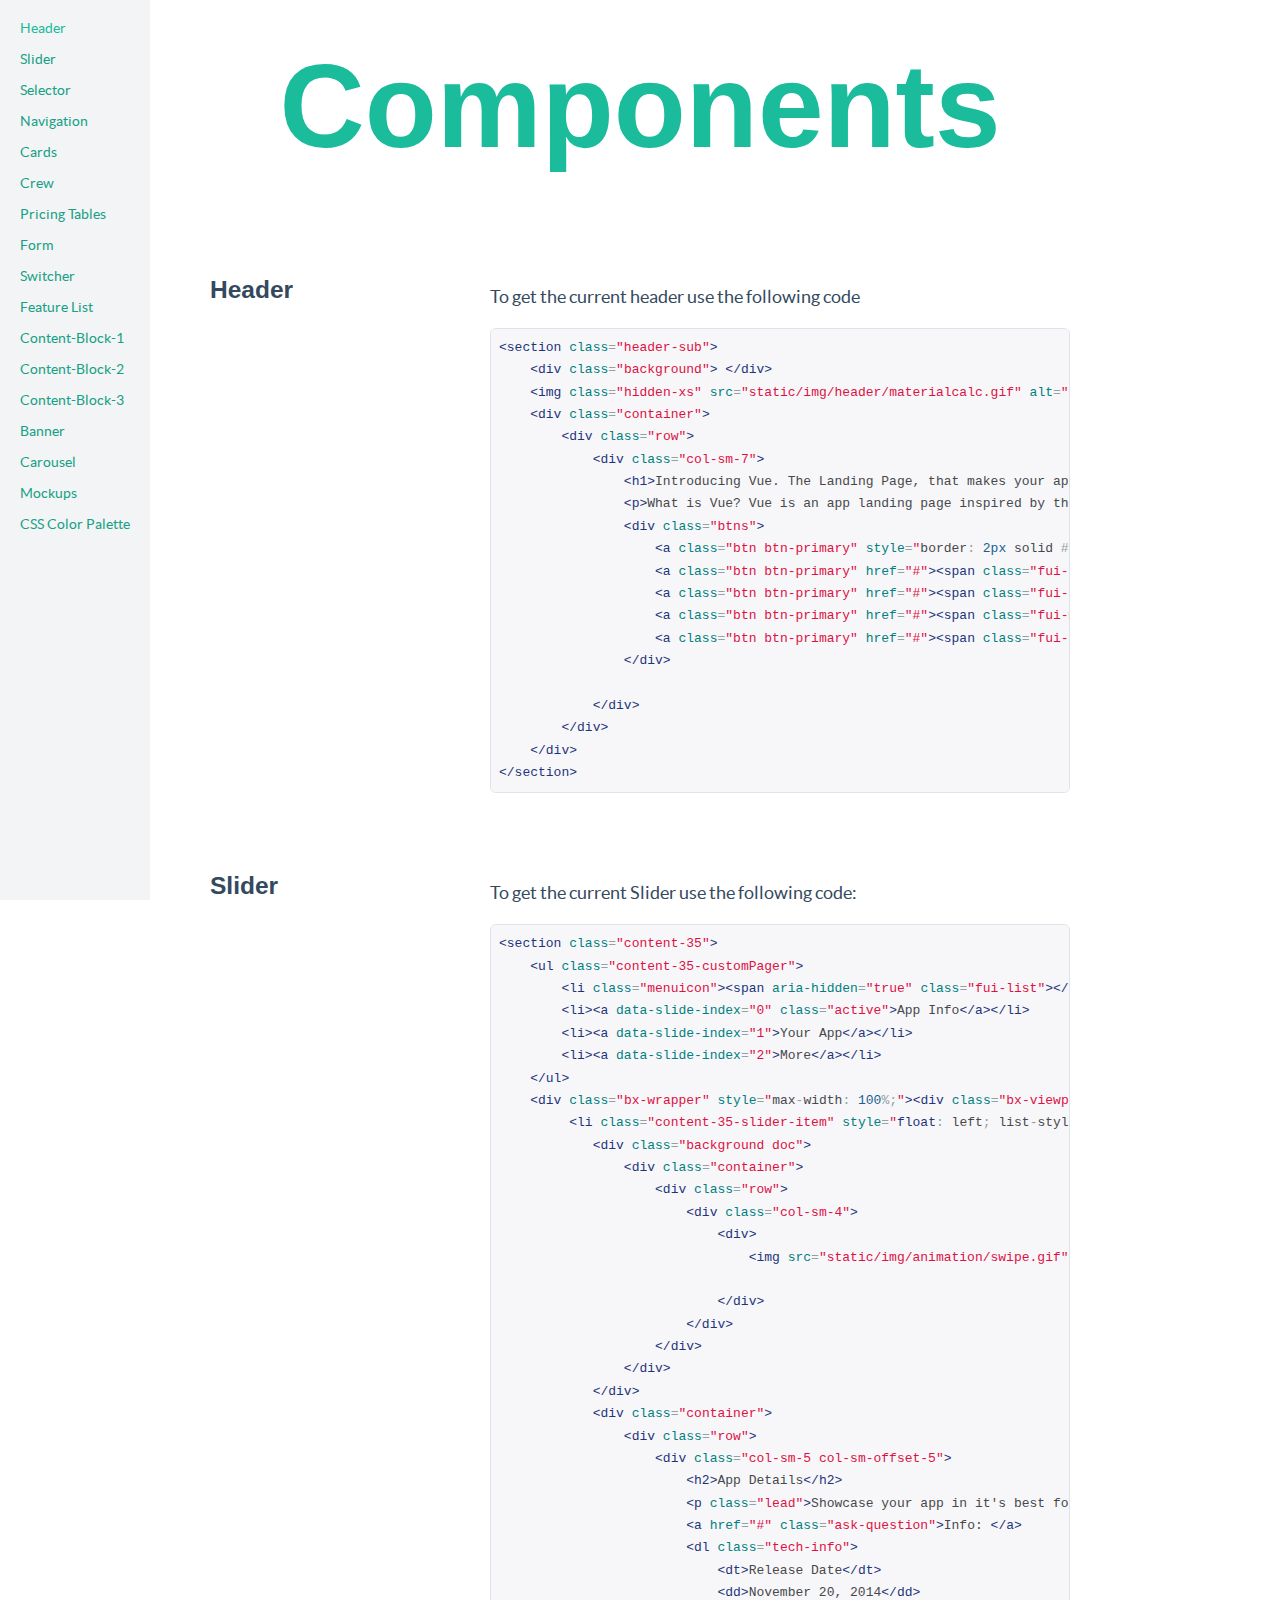
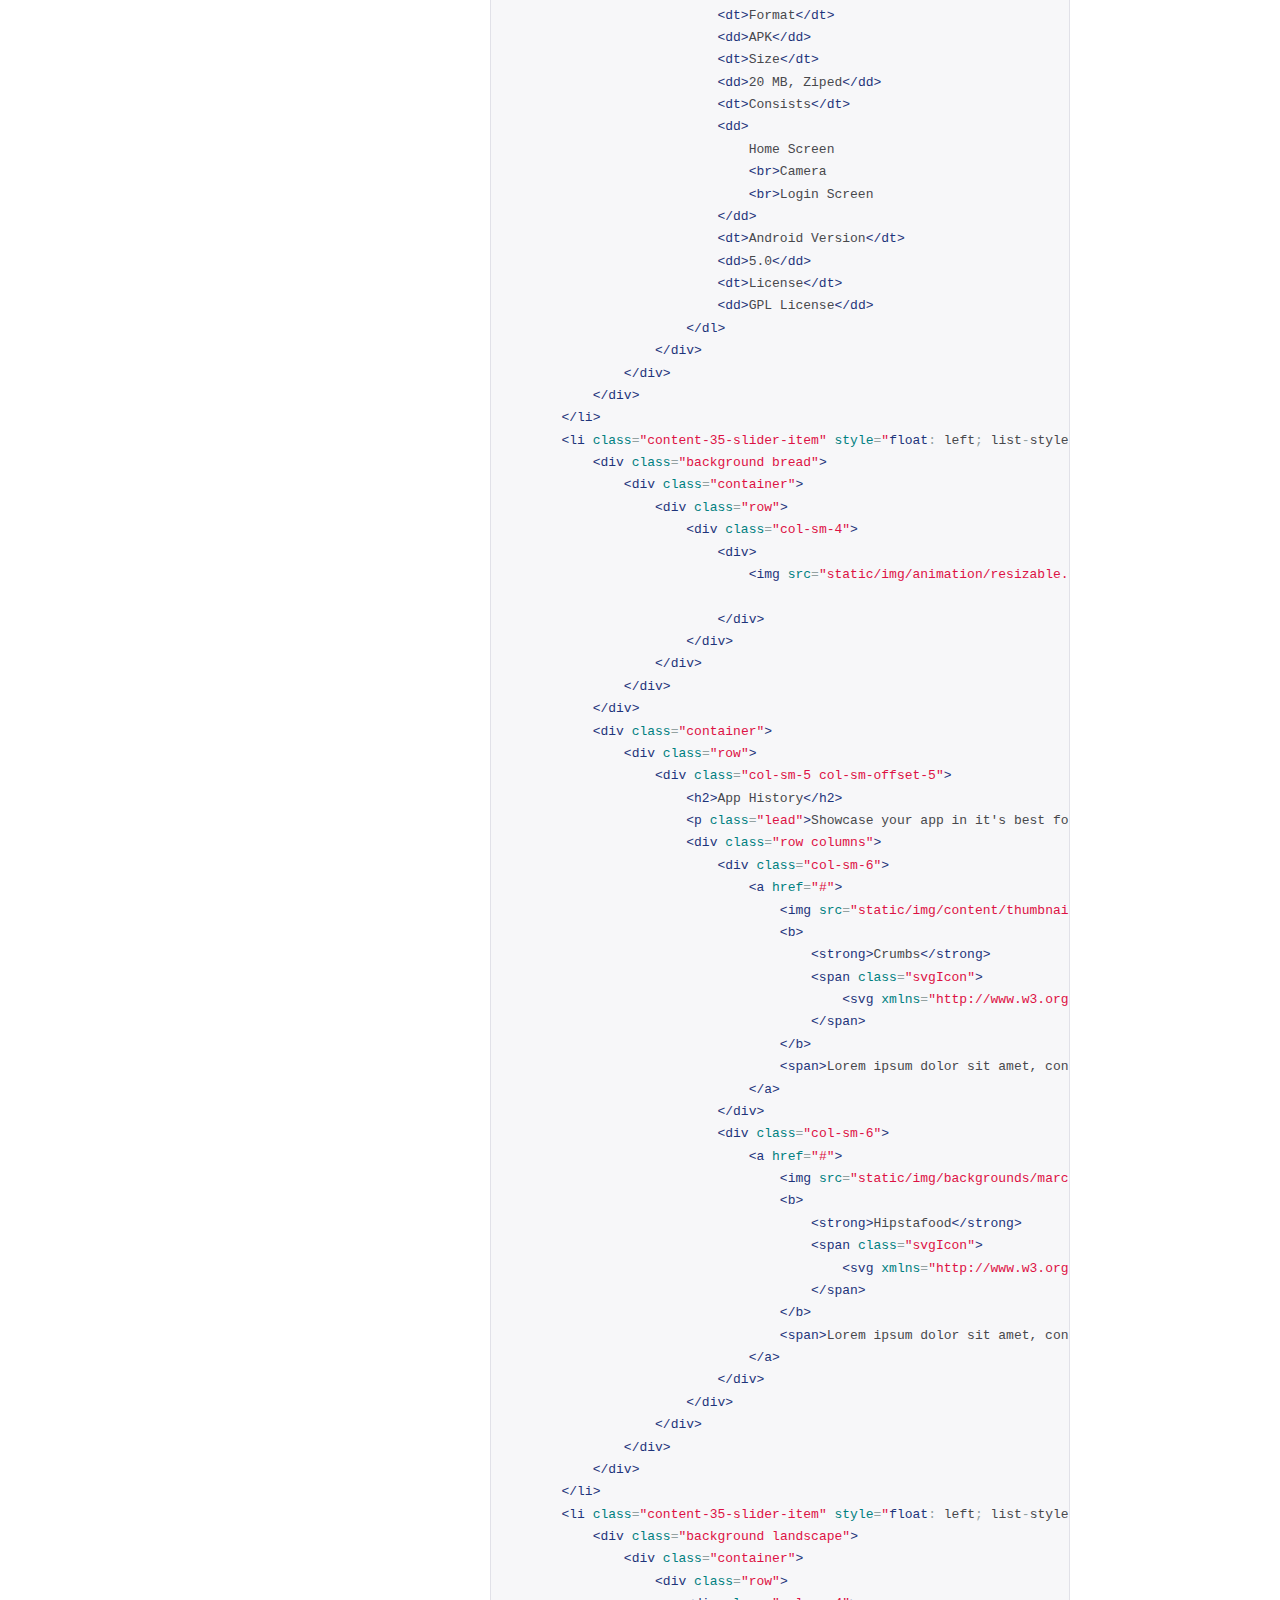
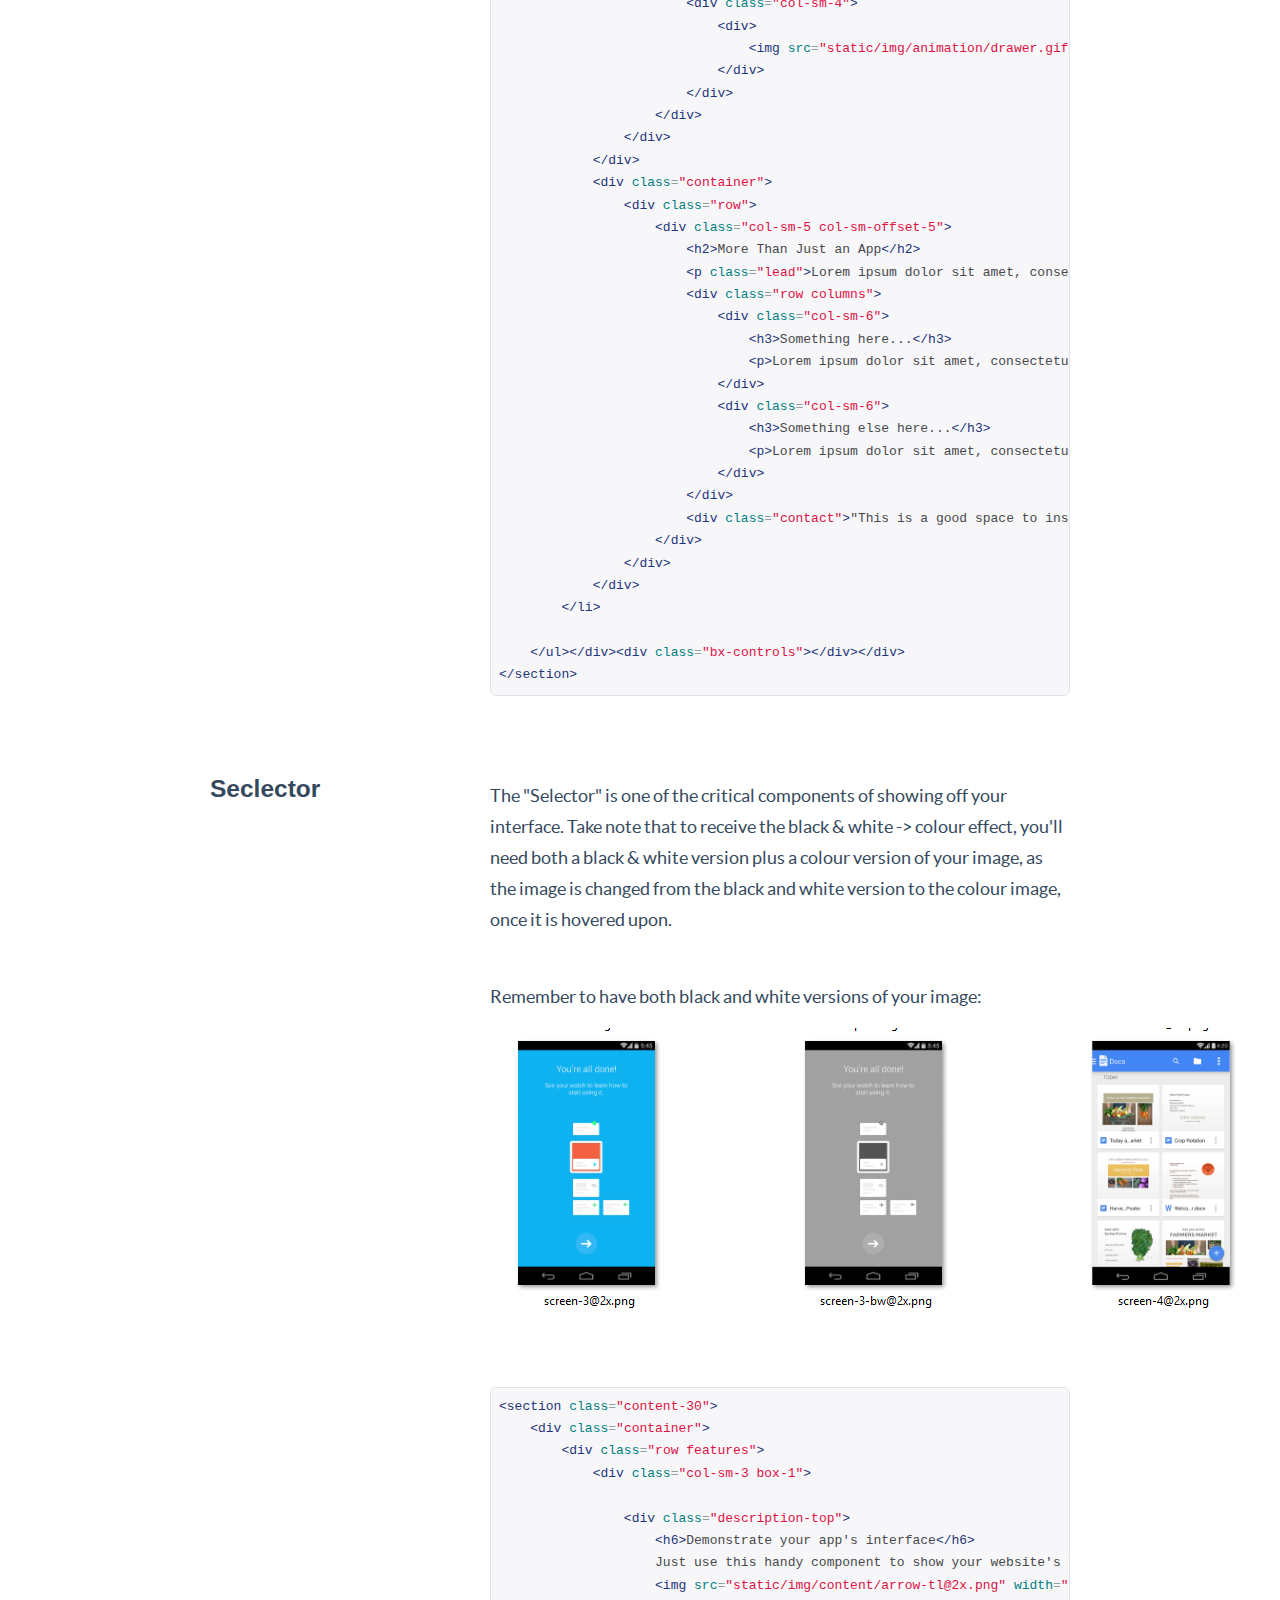
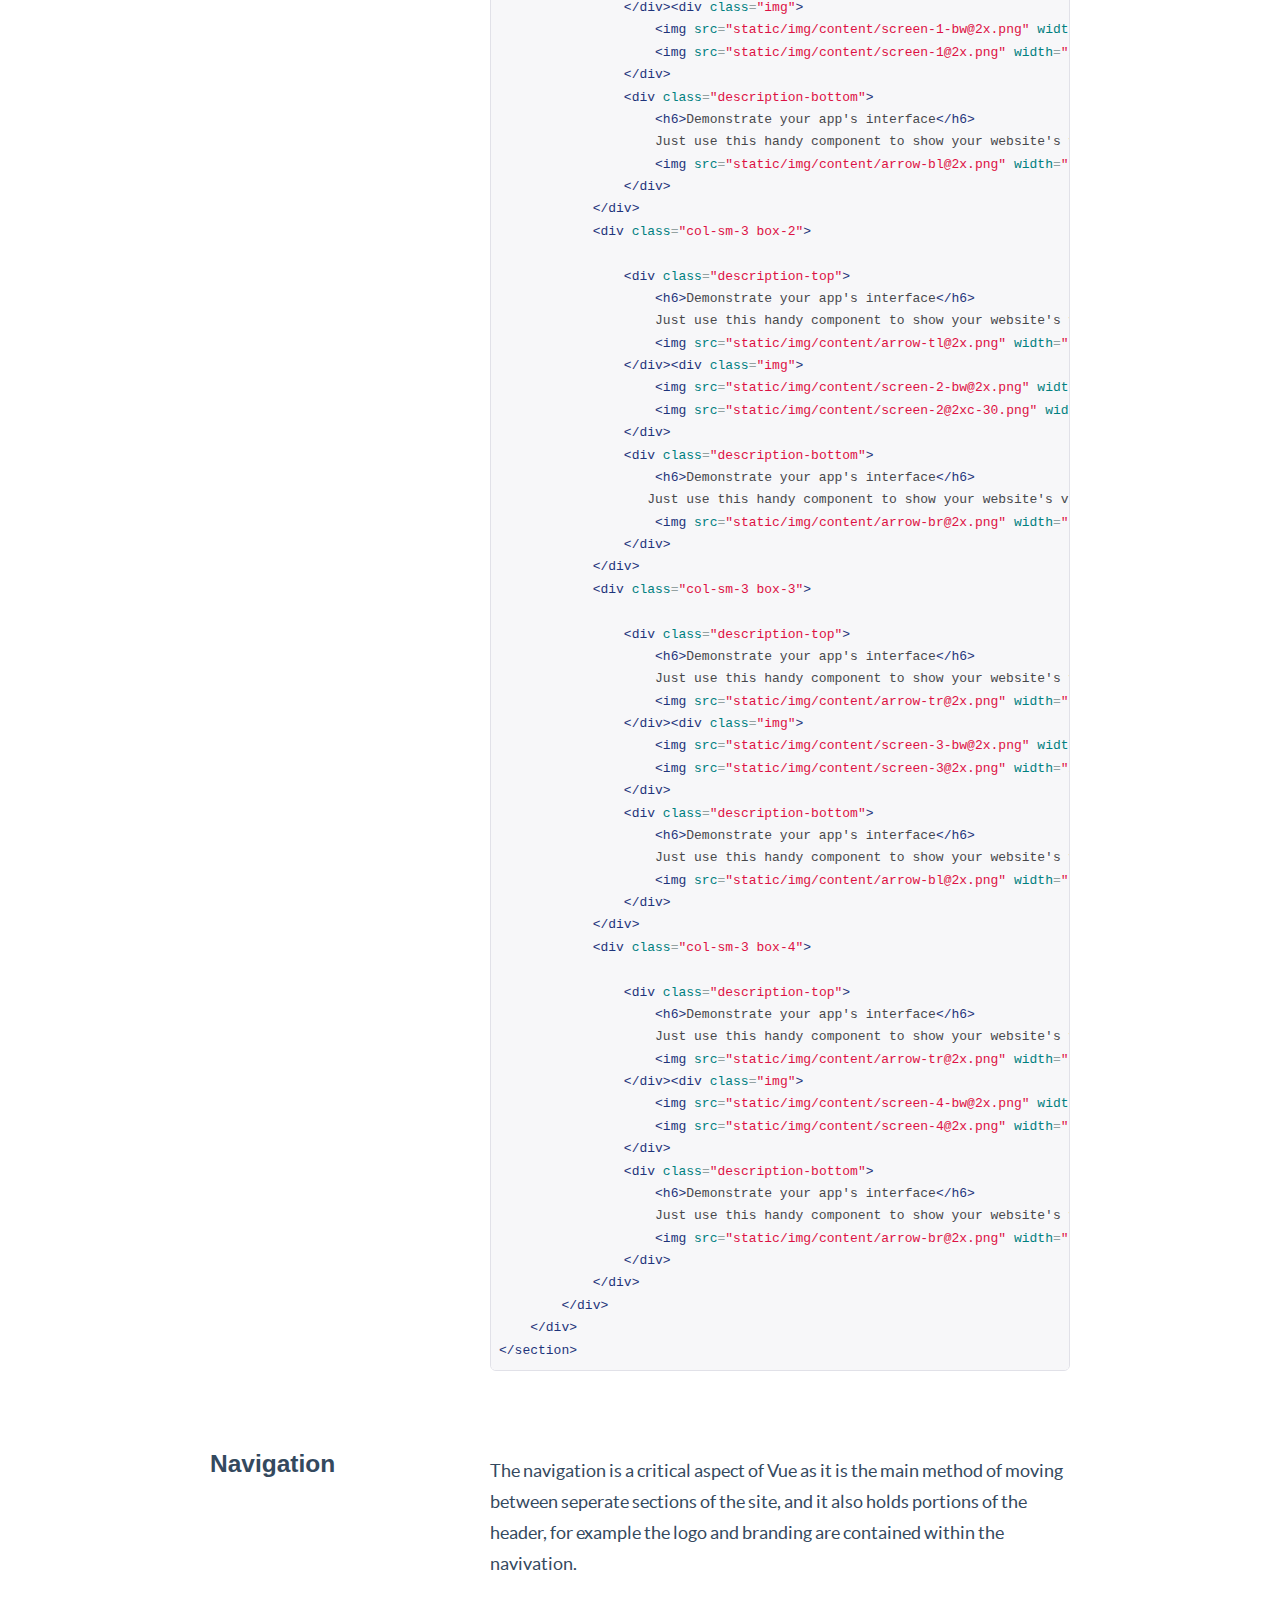
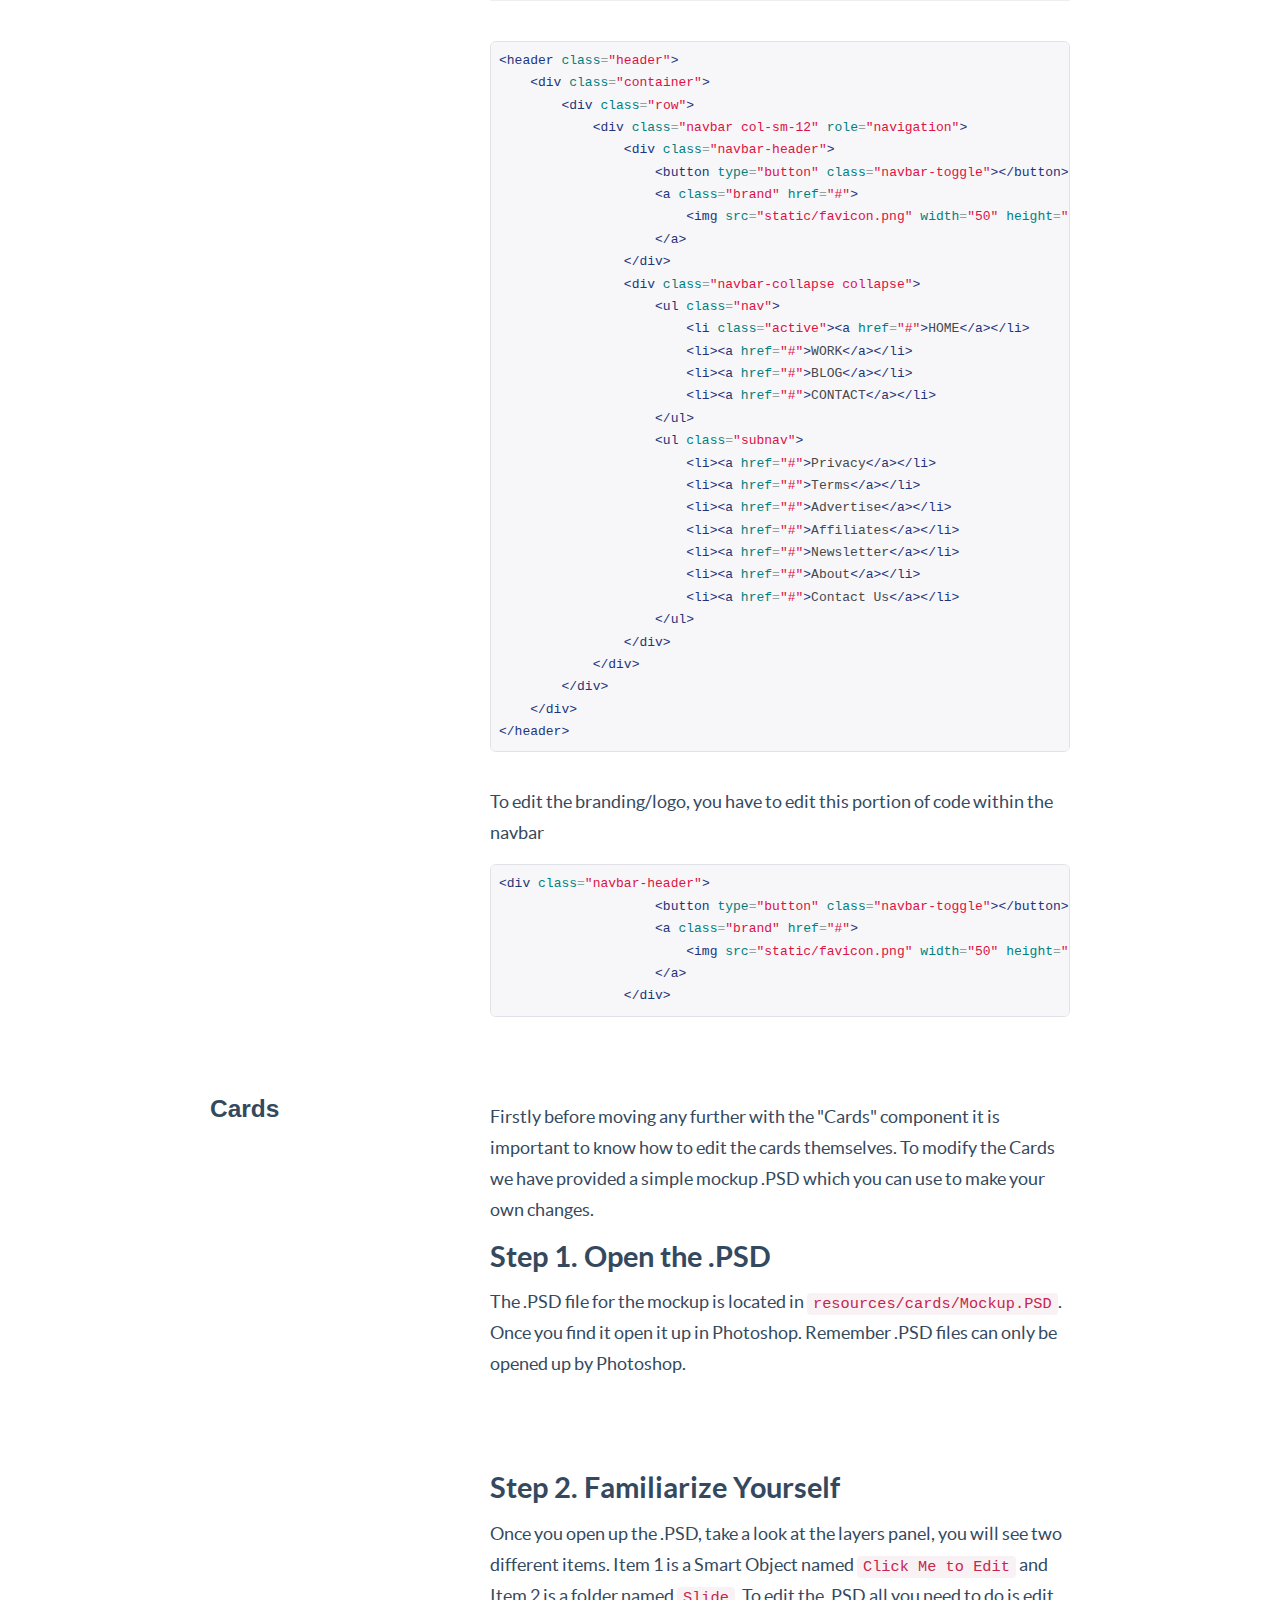
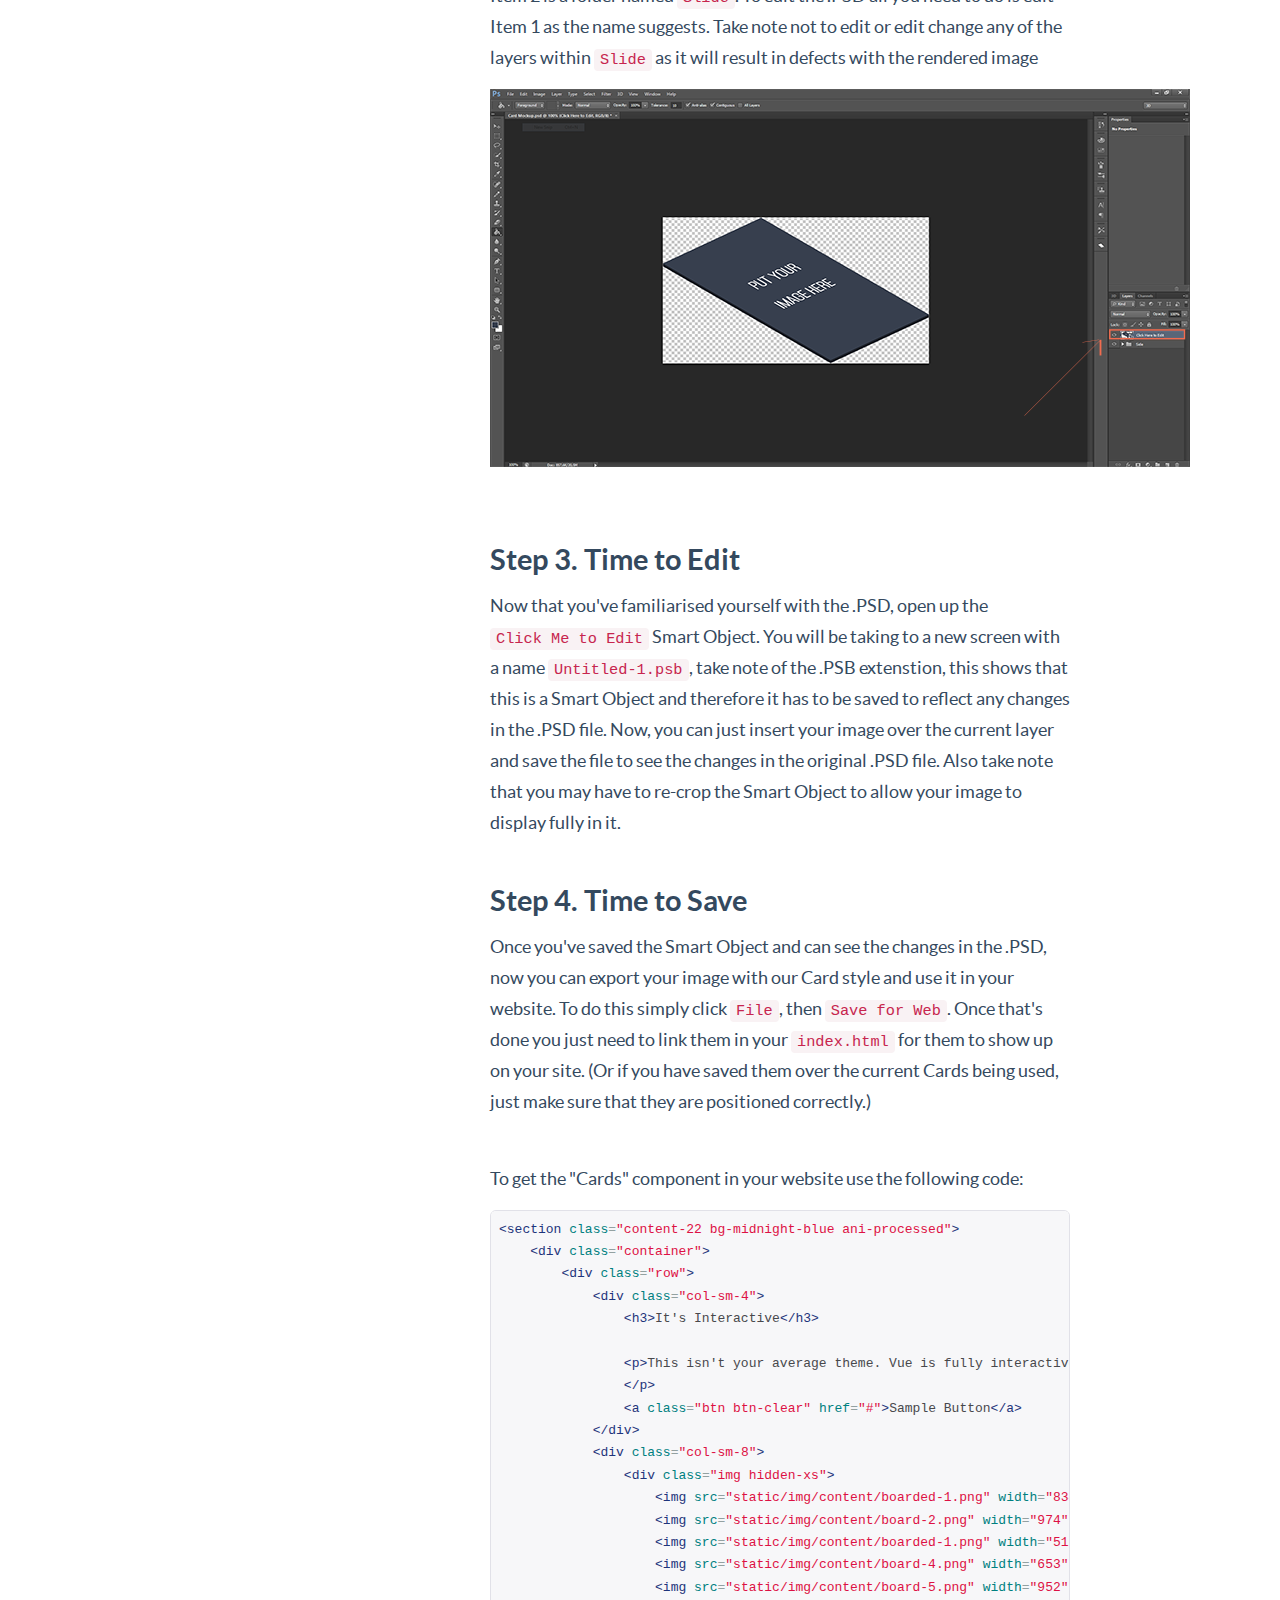
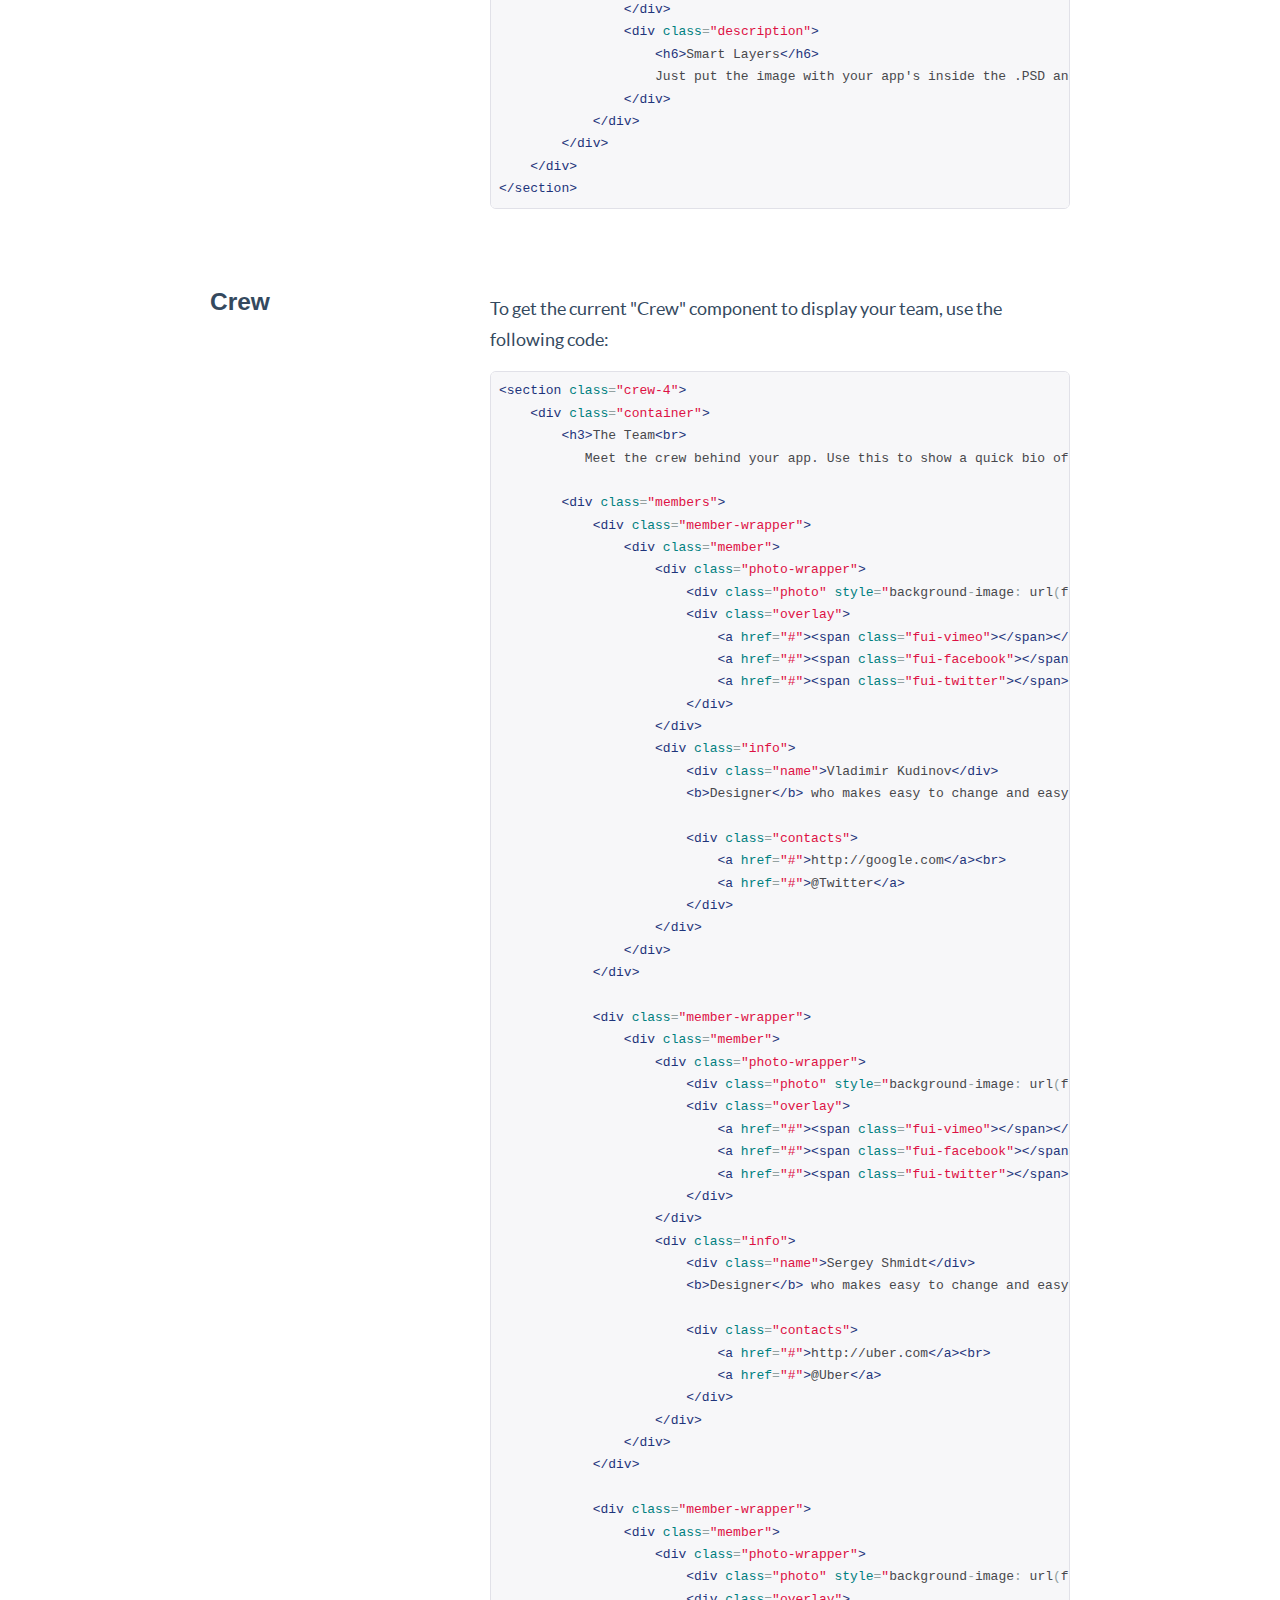
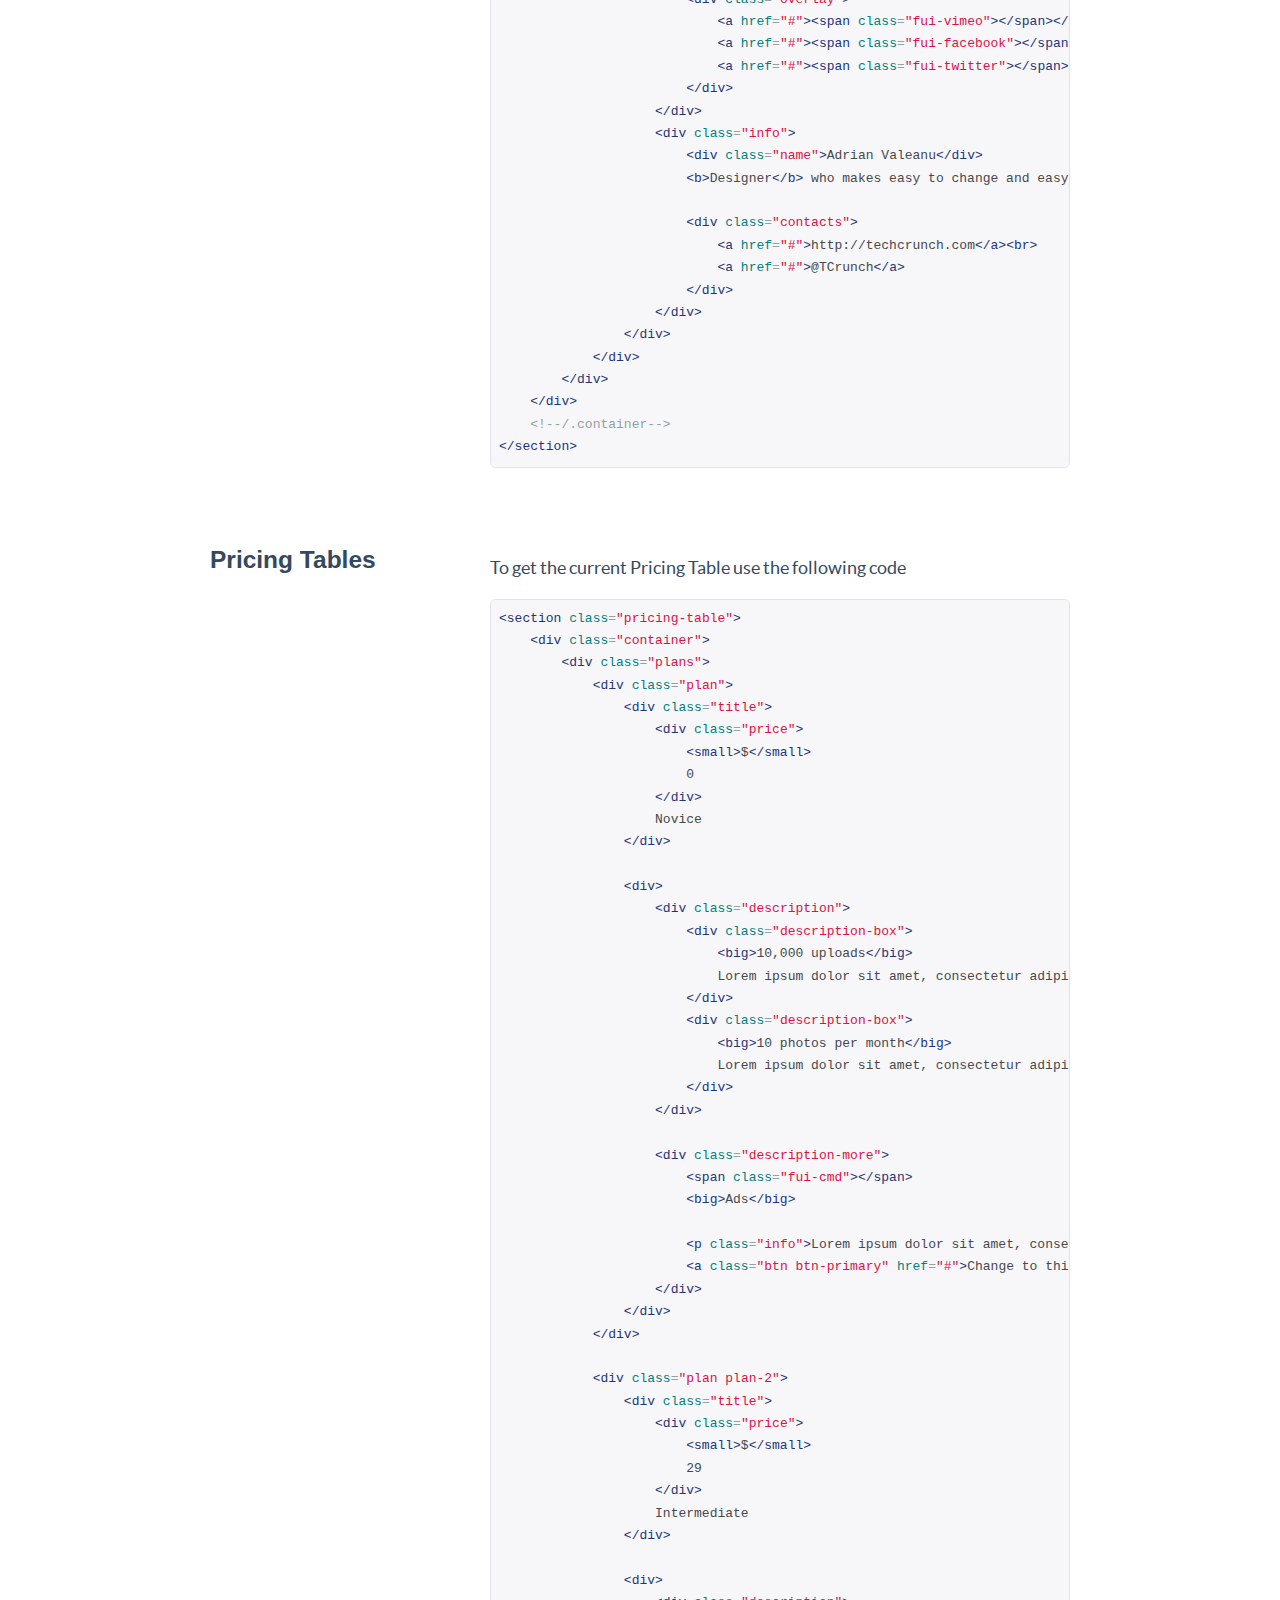
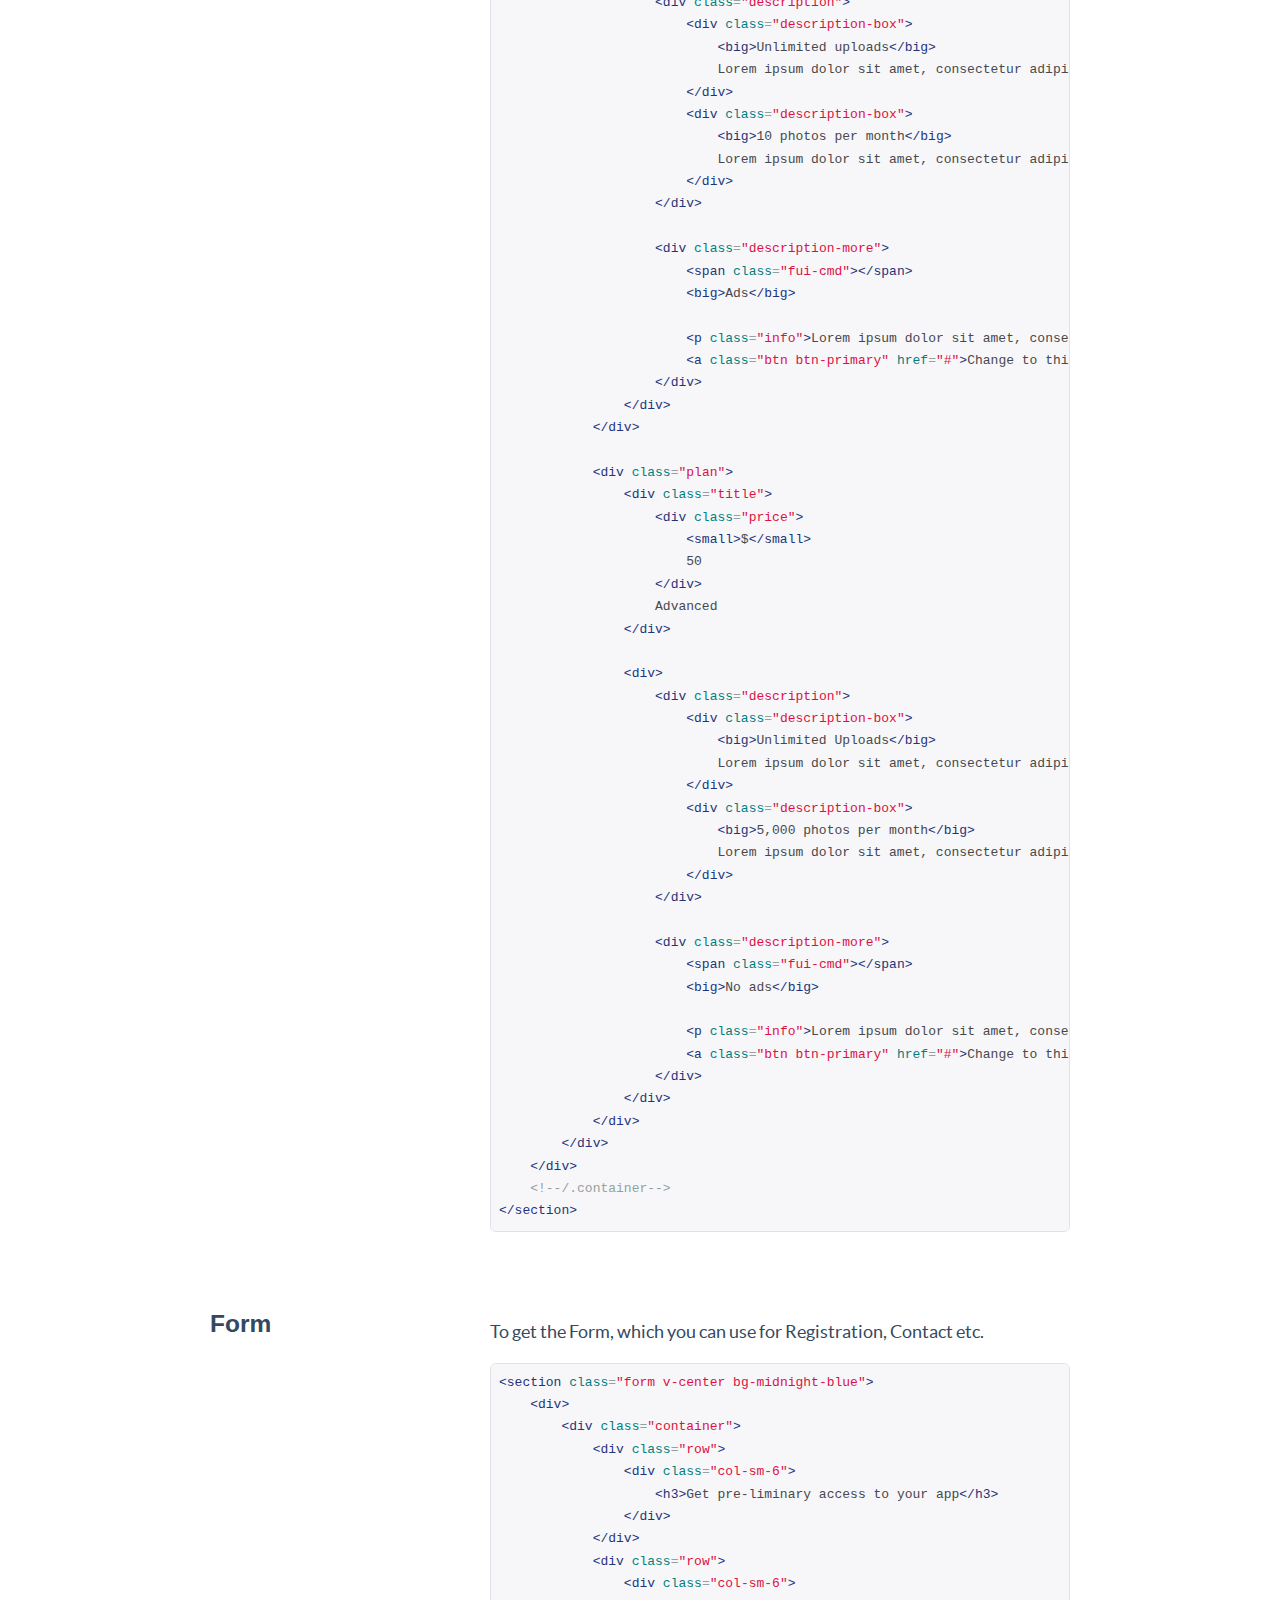
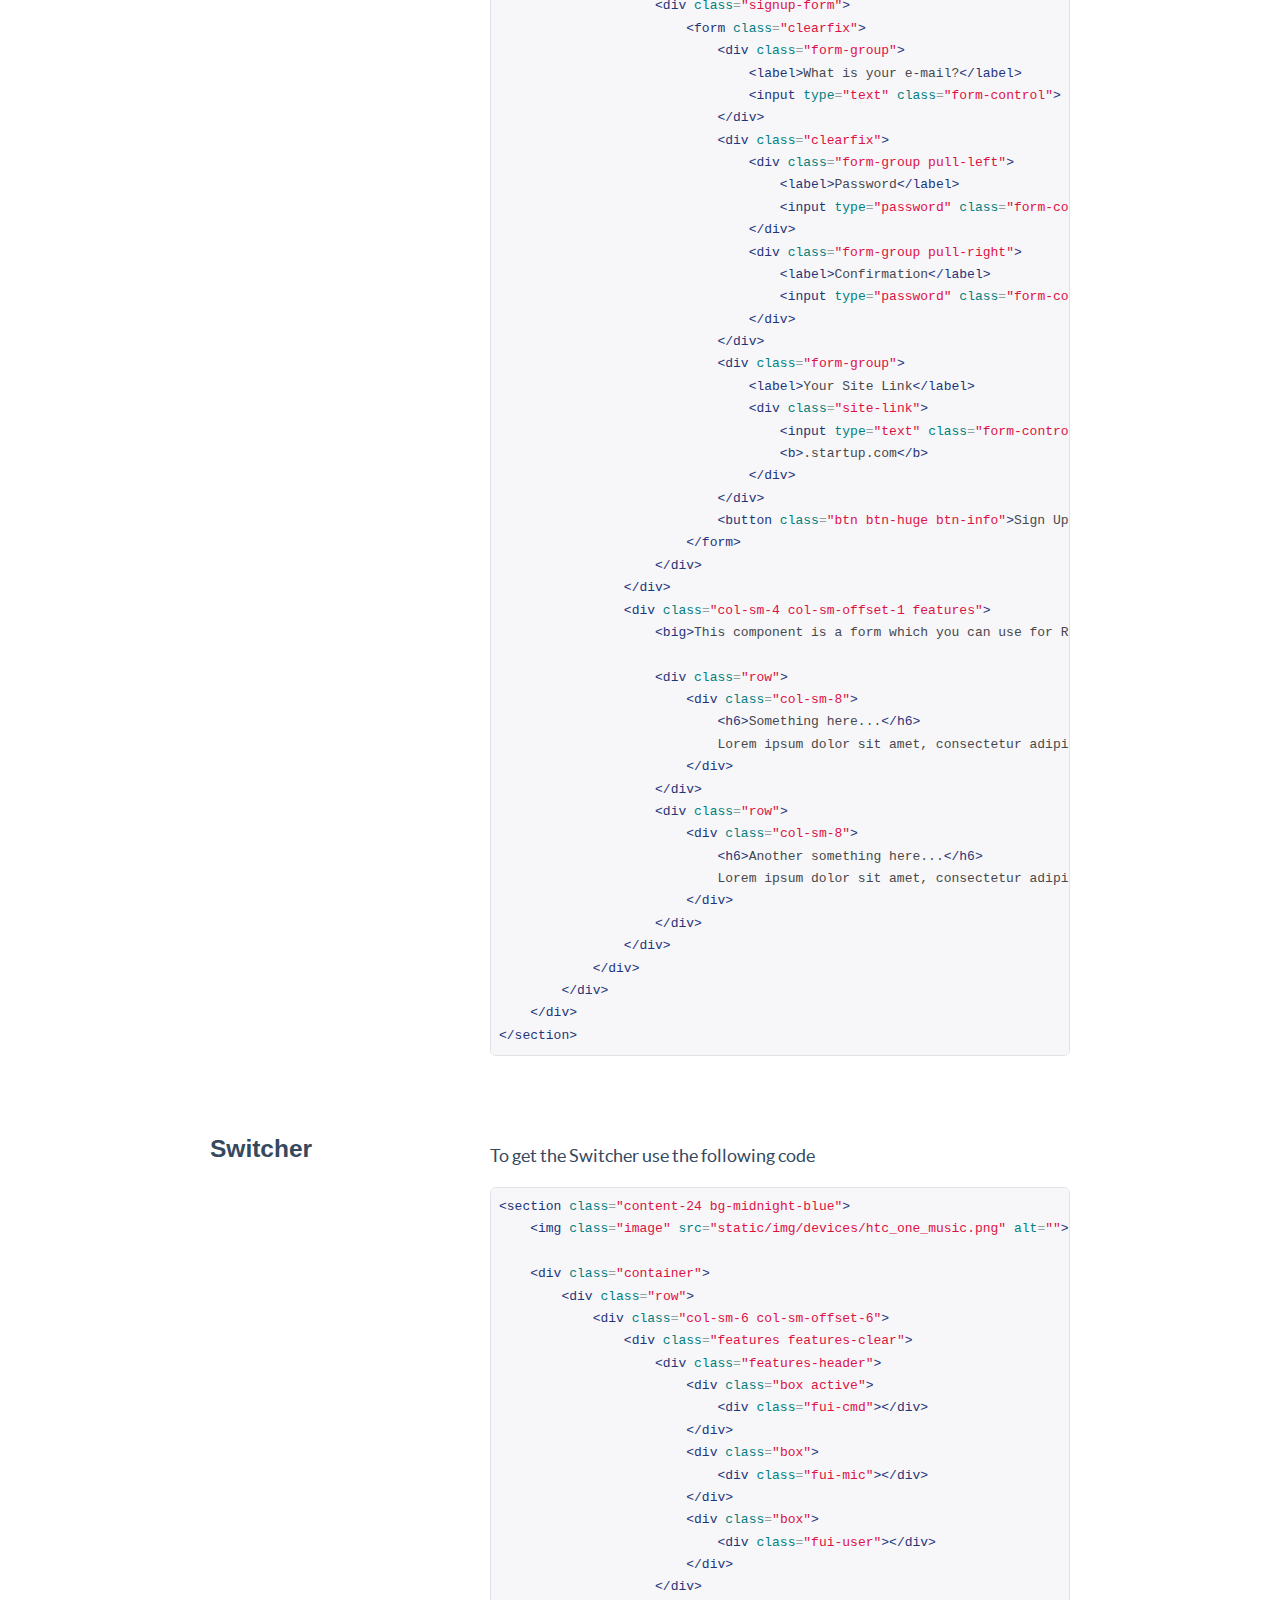
==== documentation/components.html @ 1abcd58d "v0.5.5" ====
<!DOCTYPE html>
<html lang="en">
   <head>
      <meta charset="utf-8">
      <title>Components &middot; Vue</title>
      <meta name="viewport" content="width=device-width, initial-scale=1.0">
      <!-- Loading Bootstrap -->
      <link href="bootstrap/css/bootstrap.css" rel="stylesheet">
      <link href="bootstrap/css/prettify.css" rel="stylesheet">
      <link href="css/components.css" rel="stylesheet">
      <link href="css/docs.css" rel="stylesheet">
      <link rel="shortcut icon" href="images/favicon.png">
      <!-- HTML5 shim, for IE6-8 support of HTML5 elements. All other JS at the end of file. -->
      <!--[if lt IE 9]>
      <script src="js/html5shiv.js"></script>
      <script src="js/respond.min.js"></script>
      <![endif]-->
   </head>
   <body>
      <ul class="demo-sidebar hide-on-tablets">
         <li><a href="#header">Header</a></li>
         <li><a href="#sliders">Slider</a></li>
         <li><a href="#selector">Selector</a></li>
         <li><a href="#navigation">Navigation</a></li>
         <li><a href="#cards">Cards</a></li>  <!-- Expand on -->
         <li><a href="#crew">Crew</a></li>
         <li><a href="#pricing-tables">Pricing Tables</a></li>
         <li><a href="#form">Form</a></li>
         <li><a href="#switcher">Switcher</a></li>
         <li><a href="#feature-list">Feature List</a></li>
         <li><a href="#content-block-1">Content-Block-1</a></li>
         <li><a href="#content-block-2">Content-Block-2</a></li>
         <li><a href="#content-block-3">Content-Block-3</a></li>
         <li><a href="#banner">Banner</a></li>
          <li><a href="#carousel">Carousel</a></li>
          <li><a href="#mockups">Mockups</a></li>
           <li><a href="#css">CSS Color Palette</a></li>

      </ul>
      <!-- /nav -->
      <h1 class="demo-headline">Components</h1>
      <div class="container">
          
          
          
          <div id="header" class="pbl"></div>
         <div class="demo-row">
            <div class="demo-title">
               <h3>Header</h3>
            </div>
            <div class="demo-content">
               <p>
                  To get the current header use the following code
               </p>
               <pre class="prettyprint">
&lt;section class="header-sub"&gt;
    &lt;div class="background"&gt;&nbsp;&lt;/div&gt;
    &lt;img class="hidden-xs" src="static/img/header/materialcalc.gif" alt=""&gt;
    &lt;div class="container"&gt;
        &lt;div class="row"&gt;
            &lt;div class="col-sm-7"&gt;
                &lt;h1&gt;Introducing Vue. The Landing Page, that makes your app gorgeous&lt;/h1&gt;
                &lt;p&gt;What is Vue? Vue is an app landing page inspired by the recent release of Google's Material Design. Vue tightly integrates with Material Design to bring your app's landing page a look and feel that is far ahead of the current web design standards. Material Design is the next big trend in web design and Vue is the first to bring you it.&lt;/p&gt;
                &lt;div class="btns"&gt;
                    &lt;a class="btn btn-primary" style="border: 2px solid #52A0AE;" href="#"&gt;&lt;span&gt;Buy Now&lt;/span&gt;&lt;/a&gt;
                    &lt;a class="btn btn-primary" href="#"&gt;&lt;span class="fui-android"&gt; &lt;/span&gt;&lt;span&gt;Buy in Google Play&lt;/span&gt;&lt;/a&gt;
                    &lt;a class="btn btn-primary" href="#"&gt;&lt;span class="fui-apple"&gt; &lt;/span&gt;&lt;span&gt;Buy in Google Apple&lt;/span&gt;&lt;/a&gt;
                    &lt;a class="btn btn-primary" href="#"&gt;&lt;span class="fui-microsoft"&gt; &lt;/span&gt; &lt;span&gt;Buy in Microsoft Market&lt;/span&gt;&lt;/a&gt;
                    &lt;a class="btn btn-primary" href="#"&gt;&lt;span class="fui-ovi"&gt; &lt;/span&gt;&lt;span&gt;Buy in Ovi&lt;/span&gt;&lt;/a&gt;
                &lt;/div&gt;
                
            &lt;/div&gt;
        &lt;/div&gt;
    &lt;/div&gt;
&lt;/section&gt;
</pre>

            </div>
         </div>
          
          
          
          <div id="sliders" class="pbl"></div>
         <div class="demo-row">
            <div class="demo-title">
               <h3>Slider</h3>
            </div>
            <div class="demo-content">
               <p>
                  To get the current Slider use the following code: 
               </p>
               <pre class="prettyprint">
&lt;section class=&quot;content-35&quot;&gt;
    &lt;ul class=&quot;content-35-customPager&quot;&gt;
        &lt;li class=&quot;menuicon&quot;&gt;&lt;span aria-hidden=&quot;true&quot; class=&quot;fui-list&quot;&gt;&lt;/span&gt;&lt;/li&gt;
        &lt;li&gt;&lt;a data-slide-index=&quot;0&quot; class=&quot;active&quot;&gt;App Info&lt;/a&gt;&lt;/li&gt;
        &lt;li&gt;&lt;a data-slide-index=&quot;1&quot;&gt;Your App&lt;/a&gt;&lt;/li&gt;
        &lt;li&gt;&lt;a data-slide-index=&quot;2&quot;&gt;More&lt;/a&gt;&lt;/li&gt;
    &lt;/ul&gt;
    &lt;div class=&quot;bx-wrapper&quot; style=&quot;max-width: 100%;&quot;&gt;&lt;div class=&quot;bx-viewport&quot; style=&quot;width: 100%; overflow: hidden; position: relative; height: 946px;&quot;&gt;&lt;ul class=&quot;content-35-slider&quot; style=&quot;width: 515%; position: relative; -webkit-transition: 0s; transition: 0s; -webkit-transform: translate3d(-40px, 0px, 0px);&quot;&gt;
         &lt;li class=&quot;content-35-slider-item&quot; style=&quot;float: left; list-style: none; position: relative; width: 1903px;&quot;&gt;
            &lt;div class=&quot;background doc&quot;&gt;
                &lt;div class=&quot;container&quot;&gt;
                    &lt;div class=&quot;row&quot;&gt;
                        &lt;div class=&quot;col-sm-4&quot;&gt;
                            &lt;div&gt;
                                &lt;img src=&quot;static/img/animation/swipe.gif&quot; alt=&quot;&quot;&gt;
                                
                            &lt;/div&gt;
                        &lt;/div&gt;
                    &lt;/div&gt;
                &lt;/div&gt;
            &lt;/div&gt;
            &lt;div class=&quot;container&quot;&gt;
                &lt;div class=&quot;row&quot;&gt;
                    &lt;div class=&quot;col-sm-5 col-sm-offset-5&quot;&gt;
                        &lt;h2&gt;App Details&lt;/h2&gt;
                        &lt;p class=&quot;lead&quot;&gt;Showcase your app in it&apos;s best form, why not use these animation sliders to help bring out the best of your app? Click on the icons above to navigate through the slider.&lt;/p&gt;
                        &lt;a href=&quot;#&quot; class=&quot;ask-question&quot;&gt;Info: &lt;/a&gt;
                        &lt;dl class=&quot;tech-info&quot;&gt;
                            &lt;dt&gt;Release Date&lt;/dt&gt;
                            &lt;dd&gt;November 20, 2014&lt;/dd&gt;
                            &lt;dt&gt;Format&lt;/dt&gt;
                            &lt;dd&gt;APK&lt;/dd&gt;
                            &lt;dt&gt;Size&lt;/dt&gt;
                            &lt;dd&gt;20 MB, Ziped&lt;/dd&gt;
                            &lt;dt&gt;Consists&lt;/dt&gt;
                            &lt;dd&gt;
                                Home Screen
                                &lt;br&gt;Camera 
                                &lt;br&gt;Login Screen
                            &lt;/dd&gt;
                            &lt;dt&gt;Android Version&lt;/dt&gt;
                            &lt;dd&gt;5.0&lt;/dd&gt;
                            &lt;dt&gt;License&lt;/dt&gt;
                            &lt;dd&gt;GPL License&lt;/dd&gt;
                        &lt;/dl&gt;
                    &lt;/div&gt;
                &lt;/div&gt;
            &lt;/div&gt;
        &lt;/li&gt;
        &lt;li class=&quot;content-35-slider-item&quot; style=&quot;float: left; list-style: none; position: relative; width: 1903px;&quot;&gt;
            &lt;div class=&quot;background bread&quot;&gt;
                &lt;div class=&quot;container&quot;&gt;
                    &lt;div class=&quot;row&quot;&gt;
                        &lt;div class=&quot;col-sm-4&quot;&gt;
                            &lt;div&gt;
                                &lt;img src=&quot;static/img/animation/resizable.gif&quot; alt=&quot;&quot;&gt;
                                
                            &lt;/div&gt;
                        &lt;/div&gt;
                    &lt;/div&gt;
                &lt;/div&gt;
            &lt;/div&gt;
            &lt;div class=&quot;container&quot;&gt;
                &lt;div class=&quot;row&quot;&gt;
                    &lt;div class=&quot;col-sm-5 col-sm-offset-5&quot;&gt;
                        &lt;h2&gt;App History&lt;/h2&gt;
                        &lt;p class=&quot;lead&quot;&gt;Showcase your app in it&apos;s best form, why not use these animation sliders to help bring out the best of your app?&lt;/p&gt;
                        &lt;div class=&quot;row columns&quot;&gt;
                            &lt;div class=&quot;col-sm-6&quot;&gt;
                                &lt;a href=&quot;#&quot;&gt;
                                    &lt;img src=&quot;static/img/content/thumbnail-crumbs.jpg&quot; alt=&quot;&quot;&gt;
                                    &lt;b&gt;
                                        &lt;strong&gt;Crumbs&lt;/strong&gt;
                                        &lt;span class=&quot;svgIcon&quot;&gt;
                                            &lt;svg xmlns=&quot;http://www.w3.org/2000/svg&quot; xmlns:xlink=&quot;http://www.w3.org/1999/xlink&quot; version=&quot;1.1&quot; width=&quot;16&quot; height=&quot;16&quot; viewBox=&quot;0 0 32 32&quot;&gt;&lt;path d=&quot;M30 0h-16c-1.105 0-2 0.894-2 2v16c0 1.105 0.895 2 2 2h16c1.105 0 2-0.895 2-2v-16c0-1.105-0.895-2-2-2zM28 16h-12v-12h12v12zM16 28h-12v-12h4v-4h-6c-1.105 0-2 0.895-2 2v16c0 1.105 0.894 2 2 2h16c1.105 0 2-0.895 2-2v-6h-4v4z&quot; fill=&quot;#eaeaea&quot;&gt;&lt;/path&gt;&lt;/svg&gt;
                                        &lt;/span&gt;
                                    &lt;/b&gt;
                                    &lt;span&gt;Lorem ipsum dolor sit amet, consectetur adipiscing elit, sed do eiusmod tempor incididunt ut labore et dolore magna aliqua&lt;/span&gt;
                                &lt;/a&gt;
                            &lt;/div&gt;
                            &lt;div class=&quot;col-sm-6&quot;&gt;
                                &lt;a href=&quot;#&quot;&gt;
                                    &lt;img src=&quot;static/img/backgrounds/march.jpg&quot; alt=&quot;&quot;&gt;
                                    &lt;b&gt;
                                        &lt;strong&gt;Hipstafood&lt;/strong&gt;
                                        &lt;span class=&quot;svgIcon&quot;&gt;
                                            &lt;svg xmlns=&quot;http://www.w3.org/2000/svg&quot; xmlns:xlink=&quot;http://www.w3.org/1999/xlink&quot; version=&quot;1.1&quot; width=&quot;16&quot; height=&quot;16&quot; viewBox=&quot;0 0 32 32&quot;&gt;&lt;path d=&quot;M30 0h-16c-1.105 0-2 0.894-2 2v16c0 1.105 0.895 2 2 2h16c1.105 0 2-0.895 2-2v-16c0-1.105-0.895-2-2-2zM28 16h-12v-12h12v12zM16 28h-12v-12h4v-4h-6c-1.105 0-2 0.895-2 2v16c0 1.105 0.894 2 2 2h16c1.105 0 2-0.895 2-2v-6h-4v4z&quot; fill=&quot;#eaeaea&quot;&gt;&lt;/path&gt;&lt;/svg&gt;
                                        &lt;/span&gt;
                                    &lt;/b&gt;
                                    &lt;span&gt;Lorem ipsum dolor sit amet, consectetur adipiscing elit, sed do eiusmod tempor incididunt ut labore et dolore magna aliqua&lt;/span&gt;
                                &lt;/a&gt;
                            &lt;/div&gt;
                        &lt;/div&gt;
                    &lt;/div&gt;
                &lt;/div&gt;
            &lt;/div&gt;
        &lt;/li&gt;
        &lt;li class=&quot;content-35-slider-item&quot; style=&quot;float: left; list-style: none; position: relative; width: 1903px;&quot;&gt;
            &lt;div class=&quot;background landscape&quot;&gt;
                &lt;div class=&quot;container&quot;&gt;
                    &lt;div class=&quot;row&quot;&gt;
                        &lt;div class=&quot;col-sm-4&quot;&gt;
                            &lt;div&gt;
                                &lt;img src=&quot;static/img/animation/drawer.gif&quot; alt=&quot;&quot;&gt;
                            &lt;/div&gt;
                        &lt;/div&gt;
                    &lt;/div&gt;
                &lt;/div&gt;
            &lt;/div&gt;
            &lt;div class=&quot;container&quot;&gt;
                &lt;div class=&quot;row&quot;&gt;
                    &lt;div class=&quot;col-sm-5 col-sm-offset-5&quot;&gt;
                        &lt;h2&gt;More Than Just an App&lt;/h2&gt;
                        &lt;p class=&quot;lead&quot;&gt;Lorem ipsum dolor sit amet, consectetur adipiscing elit, sed do eiusmod tempor incididunt ut labore et dolore magna aliqua. Lorem ipsum dolor sit amet, consectetur adipiscing elit, sed do eiusmod tempor incididunt ut labore et dolore magna aliqua&lt;/p&gt;
                        &lt;div class=&quot;row columns&quot;&gt;
                            &lt;div class=&quot;col-sm-6&quot;&gt;
                                &lt;h3&gt;Something here...&lt;/h3&gt;
                                &lt;p&gt;Lorem ipsum dolor sit amet, consectetur adipiscing elit, sed do eiusmod tempor incididunt ut labore et dolore magna aliqua&lt;/p&gt;
                            &lt;/div&gt;
                            &lt;div class=&quot;col-sm-6&quot;&gt;
                                &lt;h3&gt;Something else here...&lt;/h3&gt;
                                &lt;p&gt;Lorem ipsum dolor sit amet, consectetur adipiscing elit, sed do eiusmod tempor incididunt ut labore et dolore magna aliqua&lt;/p&gt;
                            &lt;/div&gt;
                        &lt;/div&gt;
                        &lt;div class=&quot;contact&quot;&gt;&quot;This is a good space to insert a quote about your app&quot;&lt;/div&gt;
                    &lt;/div&gt;
                &lt;/div&gt;
            &lt;/div&gt;
        &lt;/li&gt;
       
    &lt;/ul&gt;&lt;/div&gt;&lt;div class=&quot;bx-controls&quot;&gt;&lt;/div&gt;&lt;/div&gt;
&lt;/section&gt;
</pre>

            </div>
         </div>
          
          <div id="selector" class="pbl"></div>
         <div class="demo-row">
            <div class="demo-title">
               <h3>Seclector</h3>
            </div>
            <div class="demo-content">
               <p>
                  The "Selector" is one of the critical components of showing off your interface. Take note that to receive the black &amp; white -> colour effect, you'll need both a black &amp; white version plus a colour version of your image, as the image is changed from the black and white version to the colour image, once it is hovered upon. 
               </p>
                <br>
                <p>Remember to have both black and white versions of your image: </p>
                
                <img src="images/shots/4.PNG" alt=""><img>
                <br><br>
                
            
               <pre class="prettyprint">
&lt;section class=&quot;content-30&quot;&gt;
    &lt;div class=&quot;container&quot;&gt;
        &lt;div class=&quot;row features&quot;&gt;
            &lt;div class=&quot;col-sm-3 box-1&quot;&gt;
                
                &lt;div class=&quot;description-top&quot;&gt;
                    &lt;h6&gt;Demonstrate your app&apos;s interface&lt;/h6&gt;
                    Just use this handy component to show your website&apos;s viewers your app&apos;s interfact or something else in its best light
                    &lt;img src=&quot;static/img/content/arrow-tl@2x.png&quot; width=&quot;61&quot; height=&quot;97&quot; alt=&quot;&quot;&gt;
                &lt;/div&gt;&lt;div class=&quot;img&quot;&gt;
                    &lt;img src=&quot;static/img/content/screen-1-bw@2x.png&quot; width=&quot;220&quot; height=&quot;391&quot; alt=&quot;&quot;&gt;
                    &lt;img src=&quot;static/img/content/screen-1@2x.png&quot; width=&quot;220&quot; height=&quot;391&quot; alt=&quot;&quot;&gt;
                &lt;/div&gt;
                &lt;div class=&quot;description-bottom&quot;&gt;
                    &lt;h6&gt;Demonstrate your app&apos;s interface&lt;/h6&gt;
                    Just use this handy component to show your website&apos;s viewers your app&apos;s interfact or something else in its best light
                    &lt;img src=&quot;static/img/content/arrow-bl@2x.png&quot; width=&quot;97&quot; height=&quot;110&quot; alt=&quot;&quot;&gt;
                &lt;/div&gt;
            &lt;/div&gt;
            &lt;div class=&quot;col-sm-3 box-2&quot;&gt;
                
                &lt;div class=&quot;description-top&quot;&gt;
                    &lt;h6&gt;Demonstrate your app&apos;s interface&lt;/h6&gt;
                    Just use this handy component to show your website&apos;s viewers your app&apos;s interfact or something else in its best light
                    &lt;img src=&quot;static/img/content/arrow-tl@2x.png&quot; width=&quot;61&quot; height=&quot;97&quot; alt=&quot;&quot;&gt;
                &lt;/div&gt;&lt;div class=&quot;img&quot;&gt;
                    &lt;img src=&quot;static/img/content/screen-2-bw@2x.png&quot; width=&quot;220&quot; height=&quot;391&quot; alt=&quot;&quot;&gt;
                    &lt;img src=&quot;static/img/content/screen-2@2xc-30.png&quot; width=&quot;220&quot; height=&quot;391&quot; alt=&quot;&quot;&gt;
                &lt;/div&gt;
                &lt;div class=&quot;description-bottom&quot;&gt;
                    &lt;h6&gt;Demonstrate your app&apos;s interface&lt;/h6&gt;
                   Just use this handy component to show your website&apos;s viewers your app&apos;s interfact or something else in its best light
                    &lt;img src=&quot;static/img/content/arrow-br@2x.png&quot; width=&quot;97&quot; height=&quot;110&quot; alt=&quot;&quot;&gt;
                &lt;/div&gt;
            &lt;/div&gt;
            &lt;div class=&quot;col-sm-3 box-3&quot;&gt;
                
                &lt;div class=&quot;description-top&quot;&gt;
                    &lt;h6&gt;Demonstrate your app&apos;s interface&lt;/h6&gt;
                    Just use this handy component to show your website&apos;s viewers your app&apos;s interfact or something else in its best light
                    &lt;img src=&quot;static/img/content/arrow-tr@2x.png&quot; width=&quot;61&quot; height=&quot;97&quot; alt=&quot;&quot;&gt;
                &lt;/div&gt;&lt;div class=&quot;img&quot;&gt;
                    &lt;img src=&quot;static/img/content/screen-3-bw@2x.png&quot; width=&quot;220&quot; height=&quot;391&quot; alt=&quot;&quot;&gt;
                    &lt;img src=&quot;static/img/content/screen-3@2x.png&quot; width=&quot;220&quot; height=&quot;391&quot; alt=&quot;&quot;&gt;
                &lt;/div&gt;
                &lt;div class=&quot;description-bottom&quot;&gt;
                    &lt;h6&gt;Demonstrate your app&apos;s interface&lt;/h6&gt;
                    Just use this handy component to show your website&apos;s viewers your app&apos;s interfact or something else in its best light
                    &lt;img src=&quot;static/img/content/arrow-bl@2x.png&quot; width=&quot;97&quot; height=&quot;110&quot; alt=&quot;&quot;&gt;
                &lt;/div&gt;
            &lt;/div&gt;
            &lt;div class=&quot;col-sm-3 box-4&quot;&gt;
                
                &lt;div class=&quot;description-top&quot;&gt;
                    &lt;h6&gt;Demonstrate your app&apos;s interface&lt;/h6&gt;
                    Just use this handy component to show your website&apos;s viewers your app&apos;s interfact or something else in its best light
                    &lt;img src=&quot;static/img/content/arrow-tr@2x.png&quot; width=&quot;61&quot; height=&quot;97&quot; alt=&quot;&quot;&gt;
                &lt;/div&gt;&lt;div class=&quot;img&quot;&gt;
                    &lt;img src=&quot;static/img/content/screen-4-bw@2x.png&quot; width=&quot;220&quot; height=&quot;391&quot; alt=&quot;&quot;&gt;
                    &lt;img src=&quot;static/img/content/screen-4@2x.png&quot; width=&quot;220&quot; height=&quot;391&quot; alt=&quot;&quot;&gt;
                &lt;/div&gt;
                &lt;div class=&quot;description-bottom&quot;&gt;
                    &lt;h6&gt;Demonstrate your app&apos;s interface&lt;/h6&gt;
                    Just use this handy component to show your website&apos;s viewers your app&apos;s interfact or something else in its best light
                    &lt;img src=&quot;static/img/content/arrow-br@2x.png&quot; width=&quot;97&quot; height=&quot;110&quot; alt=&quot;&quot;&gt;
                &lt;/div&gt;
            &lt;/div&gt;
        &lt;/div&gt;
    &lt;/div&gt;
&lt;/section&gt;
</pre>

            </div>
         </div>
          
          
              	<div id="navigation" class="pbl"></div>

      <div class="demo-row">
        <div class="demo-title">
          <h3>Navigation</h3>
        </div>

        <div class="demo-content">
          <p class="mbl">
            The navigation is a critical aspect of Vue as it is the main method of moving between seperate sections of the site, and it also holds portions of the header, for example the logo and branding are contained within the navivation.
          </p>

          <hr/>



          <div class="pvl">
<pre class="prettyprint">
&lt;header class="header"&gt;
    &lt;div class="container"&gt;
        &lt;div class="row"&gt;
            &lt;div class="navbar col-sm-12" role="navigation"&gt;
                &lt;div class="navbar-header"&gt;
                    &lt;button type="button" class="navbar-toggle"&gt;&lt;/button&gt;
                    &lt;a class="brand" href="#"&gt;
                        &lt;img src="static/favicon.png" width="50" height="50" alt=""&gt; &lt;span&gt;Vue - A Material Design App Landing Page&lt;/span&gt;
                    &lt;/a&gt;
                &lt;/div&gt;
                &lt;div class="navbar-collapse collapse"&gt;
                    &lt;ul class="nav"&gt;
                        &lt;li class="active"&gt;&lt;a href="#"&gt;HOME&lt;/a&gt;&lt;/li&gt;
                        &lt;li&gt;&lt;a href="#"&gt;WORK&lt;/a&gt;&lt;/li&gt;
                        &lt;li&gt;&lt;a href="#"&gt;BLOG&lt;/a&gt;&lt;/li&gt;
                        &lt;li&gt;&lt;a href="#"&gt;CONTACT&lt;/a&gt;&lt;/li&gt;
                    &lt;/ul&gt;
                    &lt;ul class="subnav"&gt;
                        &lt;li&gt;&lt;a href="#"&gt;Privacy&lt;/a&gt;&lt;/li&gt;
                        &lt;li&gt;&lt;a href="#"&gt;Terms&lt;/a&gt;&lt;/li&gt;
                        &lt;li&gt;&lt;a href="#"&gt;Advertise&lt;/a&gt;&lt;/li&gt;
                        &lt;li&gt;&lt;a href="#"&gt;Affiliates&lt;/a&gt;&lt;/li&gt;
                        &lt;li&gt;&lt;a href="#"&gt;Newsletter&lt;/a&gt;&lt;/li&gt;
                        &lt;li&gt;&lt;a href="#"&gt;About&lt;/a&gt;&lt;/li&gt;
                        &lt;li&gt;&lt;a href="#"&gt;Contact Us&lt;/a&gt;&lt;/li&gt;
                    &lt;/ul&gt;
                &lt;/div&gt;
            &lt;/div&gt;
        &lt;/div&gt;
    &lt;/div&gt;
&lt;/header&gt;

</pre>
          </div>

          <p>
            To edit the branding/logo, you have to edit this portion of code within the navbar
          </p>
<pre class="prettyprint">
&lt;div class="navbar-header"&gt;
                    &lt;button type="button" class="navbar-toggle"&gt;&lt;/button&gt;
                    &lt;a class="brand" href="#"&gt;
                        &lt;img src="static/favicon.png" width="50" height="50" alt=""&gt; &lt;span&gt;Vue - A Material Design App Landing Page&lt;/span&gt;
                    &lt;/a&gt;
                &lt;/div&gt;
</pre>
        </div> <!-- /.demo-content -->
      </div> <!-- /.demo-row -->
          
          <div id="cards" class="pbl"></div>
         <div class="demo-row">
            <div class="demo-title">
               <h3>Cards</h3>
            </div>
            <div class="demo-content">
                <p>
                  Firstly before moving any further with the "Cards" component it is important to know how to edit the cards themselves. To modify the Cards we have provided a simple mockup .PSD which you can use to make your own changes.
               </p>
                
                <h4> Step 1. Open the .PSD</h4>
                <p>The .PSD file for the mockup is located in <code>resources/cards/Mockup.PSD</code>. Once you find it open it up in Photoshop. Remember .PSD files can only be opened up by Photoshop.</p>
                <br>
                <br>
                <h4> Step 2. Familiarize Yourself</h4>
                <p>Once you open up the .PSD, take a look at the layers panel, you will see two different items. Item 1 is a Smart Object named <code>Click Me to Edit</code> and Item 2 is a folder named <code>Slide</code>. To edit the .PSD all you need to do is edit Item 1 as the name suggests. Take note not to edit or edit change any of the layers within <code>Slide</code> as it will result in defects with the rendered image</p>
                <img src ="images/shots/1.png" alt=""><img>
                <br>
                <br>
                <h4> Step 3. Time to Edit</h4>
                <p>Now that you've familiarised yourself with the .PSD, open up the <code>Click Me to Edit</code> Smart Object. You will be taking to a new screen with a name <code>Untitled-1.psb</code>, take note of the .PSB extenstion, this shows that this is a Smart Object and therefore it has to be saved to reflect any changes in the .PSD file. Now, you can just insert your image over the current layer and save the file to see the changes in the original .PSD file. Also take note that you may have to re-crop the Smart Object to allow your image to display fully in it.
                <br>
                <br>
                    
                <h4> Step 4. Time to Save</h4>
                <p>Once you've saved the Smart Object and can see the changes in the .PSD, now you can export your image with our Card style and use it in your website. To do this simply click <code>File</code>, then <code>Save for Web</code>. Once that's done you just need to link them in your <code>index.html</code> for them to show up on your site. (Or if you have saved them over the current Cards being used, just make sure that they are positioned correctly.)
                <br>
                <br>

                
                
               <p>
                  To get the "Cards" component in your website use the following code:
               </p>
               <pre class="prettyprint">
&lt;section class=&quot;content-22 bg-midnight-blue ani-processed&quot;&gt;
    &lt;div class=&quot;container&quot;&gt;
        &lt;div class=&quot;row&quot;&gt;
            &lt;div class=&quot;col-sm-4&quot;&gt;
                &lt;h3&gt;It&apos;s Interactive&lt;/h3&gt;

                &lt;p&gt;This isn&apos;t your average theme. Vue is fully interactive through clever use of motion. The falling cards on the right can be customized to your own preferred look and feel by editing/adding your own image to the .PSD carb mockup and then saving over the current image. 
                &lt;/p&gt;
                &lt;a class=&quot;btn btn-clear&quot; href=&quot;#&quot;&gt;Sample Button&lt;/a&gt;
            &lt;/div&gt;
            &lt;div class=&quot;col-sm-8&quot;&gt;
                &lt;div class=&quot;img hidden-xs&quot;&gt;
                    &lt;img src=&quot;static/img/content/boarded-1.png&quot; width=&quot;834&quot; height=&quot;713&quot; alt=&quot;&quot;&gt;
                    &lt;img src=&quot;static/img/content/board-2.png&quot; width=&quot;974&quot; height=&quot;533&quot; alt=&quot;&quot;&gt;
                    &lt;img src=&quot;static/img/content/boarded-1.png&quot; width=&quot;512&quot; height=&quot;549&quot; alt=&quot;&quot;&gt;
                    &lt;img src=&quot;static/img/content/board-4.png&quot; width=&quot;653&quot; height=&quot;367&quot; alt=&quot;&quot;&gt;
                    &lt;img src=&quot;static/img/content/board-5.png&quot; width=&quot;952&quot; height=&quot;267&quot; alt=&quot;&quot;&gt;
                &lt;/div&gt;
                &lt;div class=&quot;description&quot;&gt;
                    &lt;h6&gt;Smart Layers&lt;/h6&gt;
                    Just put the image with your app&apos;s inside the .PSD and save it over the current image to get your desired look and feel.
                &lt;/div&gt;
            &lt;/div&gt;
        &lt;/div&gt;
    &lt;/div&gt;
&lt;/section&gt;
</pre>

            </div>
         </div>
          
          <div id="crew" class="pbl"></div>
         <div class="demo-row">
            <div class="demo-title">
               <h3>Crew</h3>
            </div>
            <div class="demo-content">
               <p>
                  To get the current "Crew" component to display your team, use the following code:
               </p>
               <pre class="prettyprint">
&lt;section class=&quot;crew-4&quot;&gt;
    &lt;div class=&quot;container&quot;&gt;
        &lt;h3&gt;The Team&lt;br&gt;
           Meet the crew behind your app. Use this to show a quick bio of your team members along with social links.&lt;/h3&gt;

        &lt;div class=&quot;members&quot;&gt;
            &lt;div class=&quot;member-wrapper&quot;&gt;
                &lt;div class=&quot;member&quot;&gt;
                    &lt;div class=&quot;photo-wrapper&quot;&gt;
                        &lt;div class=&quot;photo&quot; style=&quot;background-image: url(file:///D:/Development/Applandr/static/img/crew/vladimir-k.png);&quot;&gt;&lt;img src=&quot;static/img/crew/vladimir-k.png&quot; alt=&quot;&quot; style=&quot;display: none;&quot;&gt;&lt;/div&gt;
                        &lt;div class=&quot;overlay&quot;&gt;
                            &lt;a href=&quot;#&quot;&gt;&lt;span class=&quot;fui-vimeo&quot;&gt;&lt;/span&gt;&lt;/a&gt;
                            &lt;a href=&quot;#&quot;&gt;&lt;span class=&quot;fui-facebook&quot;&gt;&lt;/span&gt;&lt;/a&gt;
                            &lt;a href=&quot;#&quot;&gt;&lt;span class=&quot;fui-twitter&quot;&gt;&lt;/span&gt;&lt;/a&gt;
                        &lt;/div&gt;
                    &lt;/div&gt;
                    &lt;div class=&quot;info&quot;&gt;
                        &lt;div class=&quot;name&quot;&gt;Vladimir Kudinov&lt;/div&gt;
                        &lt;b&gt;Designer&lt;/b&gt; who makes easy to change and easy to create new elements.

                        &lt;div class=&quot;contacts&quot;&gt;
                            &lt;a href=&quot;#&quot;&gt;http://google.com&lt;/a&gt;&lt;br&gt;
                            &lt;a href=&quot;#&quot;&gt;@Twitter&lt;/a&gt;
                        &lt;/div&gt;
                    &lt;/div&gt;
                &lt;/div&gt;
            &lt;/div&gt;

            &lt;div class=&quot;member-wrapper&quot;&gt;
                &lt;div class=&quot;member&quot;&gt;
                    &lt;div class=&quot;photo-wrapper&quot;&gt;
                        &lt;div class=&quot;photo&quot; style=&quot;background-image: url(file:///D:/Development/Applandr/static/img/crew/sergey-s.png);&quot;&gt;&lt;img src=&quot;static/img/crew/sergey-s.png&quot; alt=&quot;&quot; style=&quot;display: none;&quot;&gt;&lt;/div&gt;
                        &lt;div class=&quot;overlay&quot;&gt;
                            &lt;a href=&quot;#&quot;&gt;&lt;span class=&quot;fui-vimeo&quot;&gt;&lt;/span&gt;&lt;/a&gt;
                            &lt;a href=&quot;#&quot;&gt;&lt;span class=&quot;fui-facebook&quot;&gt;&lt;/span&gt;&lt;/a&gt;
                            &lt;a href=&quot;#&quot;&gt;&lt;span class=&quot;fui-twitter&quot;&gt;&lt;/span&gt;&lt;/a&gt;
                        &lt;/div&gt;
                    &lt;/div&gt;
                    &lt;div class=&quot;info&quot;&gt;
                        &lt;div class=&quot;name&quot;&gt;Sergey Shmidt&lt;/div&gt;
                        &lt;b&gt;Designer&lt;/b&gt; who makes easy to change and easy to create new elements.

                        &lt;div class=&quot;contacts&quot;&gt;
                            &lt;a href=&quot;#&quot;&gt;http://uber.com&lt;/a&gt;&lt;br&gt;
                            &lt;a href=&quot;#&quot;&gt;@Uber&lt;/a&gt;
                        &lt;/div&gt;
                    &lt;/div&gt;
                &lt;/div&gt;
            &lt;/div&gt;

            &lt;div class=&quot;member-wrapper&quot;&gt;
                &lt;div class=&quot;member&quot;&gt;
                    &lt;div class=&quot;photo-wrapper&quot;&gt;
                        &lt;div class=&quot;photo&quot; style=&quot;background-image: url(file:///D:/Development/Applandr/static/img/crew/adrian-v.png);&quot;&gt;&lt;img src=&quot;static/img/crew/adrian-v.png&quot; alt=&quot;&quot; style=&quot;display: none;&quot;&gt;&lt;/div&gt;
                        &lt;div class=&quot;overlay&quot;&gt;
                            &lt;a href=&quot;#&quot;&gt;&lt;span class=&quot;fui-vimeo&quot;&gt;&lt;/span&gt;&lt;/a&gt;
                            &lt;a href=&quot;#&quot;&gt;&lt;span class=&quot;fui-facebook&quot;&gt;&lt;/span&gt;&lt;/a&gt;
                            &lt;a href=&quot;#&quot;&gt;&lt;span class=&quot;fui-twitter&quot;&gt;&lt;/span&gt;&lt;/a&gt;
                        &lt;/div&gt;
                    &lt;/div&gt;
                    &lt;div class=&quot;info&quot;&gt;
                        &lt;div class=&quot;name&quot;&gt;Adrian Valeanu&lt;/div&gt;
                        &lt;b&gt;Designer&lt;/b&gt; who makes easy to change and easy to create new elements.

                        &lt;div class=&quot;contacts&quot;&gt;
                            &lt;a href=&quot;#&quot;&gt;http://techcrunch.com&lt;/a&gt;&lt;br&gt;
                            &lt;a href=&quot;#&quot;&gt;@TCrunch&lt;/a&gt;
                        &lt;/div&gt;
                    &lt;/div&gt;
                &lt;/div&gt;
            &lt;/div&gt;
        &lt;/div&gt;
    &lt;/div&gt;
    &lt;!--/.container--&gt;
&lt;/section&gt;
</pre>

            </div>
         </div>
          
          <div id="pricing-tables" class="pbl"></div>
         <div class="demo-row">
            <div class="demo-title">
               <h3>Pricing Tables</h3>
            </div>
            <div class="demo-content">
               <p>
                  To get the current Pricing Table use the following code
               </p>
               <pre class="prettyprint">
&lt;section class=&quot;pricing-table&quot;&gt;
    &lt;div class=&quot;container&quot;&gt;
        &lt;div class=&quot;plans&quot;&gt;
            &lt;div class=&quot;plan&quot;&gt;
                &lt;div class=&quot;title&quot;&gt;
                    &lt;div class=&quot;price&quot;&gt;
                        &lt;small&gt;$&lt;/small&gt;
                        0
                    &lt;/div&gt;
                    Novice
                &lt;/div&gt;

                &lt;div&gt;
                    &lt;div class=&quot;description&quot;&gt;
                        &lt;div class=&quot;description-box&quot;&gt;
                            &lt;big&gt;10,000 uploads&lt;/big&gt;
                            Lorem ipsum dolor sit amet, consectetur adipiscing elit, sed do eiusmod tempor incididunt ut labore et dolore magna aliqua.
                        &lt;/div&gt;
                        &lt;div class=&quot;description-box&quot;&gt;
                            &lt;big&gt;10 photos per month&lt;/big&gt;
                            Lorem ipsum dolor sit amet, consectetur adipiscing elit, sed do eiusmod tempor incididunt ut labore et dolore magna aliqua.
                        &lt;/div&gt;
                    &lt;/div&gt;

                    &lt;div class=&quot;description-more&quot;&gt;
                        &lt;span class=&quot;fui-cmd&quot;&gt;&lt;/span&gt;
                        &lt;big&gt;Ads&lt;/big&gt;

                        &lt;p class=&quot;info&quot;&gt;Lorem ipsum dolor sit amet, consectetur adipiscing elit, sed do eiusmod tempor incididunt ut labore et dolore magna aliqua.&lt;/p&gt;
                        &lt;a class=&quot;btn btn-primary&quot; href=&quot;#&quot;&gt;Change to this Plan&lt;/a&gt;
                    &lt;/div&gt;
                &lt;/div&gt;
            &lt;/div&gt;

            &lt;div class=&quot;plan plan-2&quot;&gt;
                &lt;div class=&quot;title&quot;&gt;
                    &lt;div class=&quot;price&quot;&gt;
                        &lt;small&gt;$&lt;/small&gt;
                        29
                    &lt;/div&gt;
                    Intermediate
                &lt;/div&gt;

                &lt;div&gt;
                    &lt;div class=&quot;description&quot;&gt;
                        &lt;div class=&quot;description-box&quot;&gt;
                            &lt;big&gt;Unlimited uploads&lt;/big&gt;
                            Lorem ipsum dolor sit amet, consectetur adipiscing elit, sed do eiusmod tempor incididunt ut labore et dolore magna aliqua.
                        &lt;/div&gt;
                        &lt;div class=&quot;description-box&quot;&gt;
                            &lt;big&gt;10 photos per month&lt;/big&gt;
                            Lorem ipsum dolor sit amet, consectetur adipiscing elit, sed do eiusmod tempor incididunt ut labore et dolore magna aliqua.
                        &lt;/div&gt;
                    &lt;/div&gt;

                    &lt;div class=&quot;description-more&quot;&gt;
                        &lt;span class=&quot;fui-cmd&quot;&gt;&lt;/span&gt;
                        &lt;big&gt;Ads&lt;/big&gt;

                        &lt;p class=&quot;info&quot;&gt;Lorem ipsum dolor sit amet, consectetur adipiscing elit, sed do eiusmod tempor incididunt ut labore et dolore magna aliqua.&lt;/p&gt;
                        &lt;a class=&quot;btn btn-primary&quot; href=&quot;#&quot;&gt;Change to this Plan&lt;/a&gt;
                    &lt;/div&gt;
                &lt;/div&gt;
            &lt;/div&gt;

            &lt;div class=&quot;plan&quot;&gt;
                &lt;div class=&quot;title&quot;&gt;
                    &lt;div class=&quot;price&quot;&gt;
                        &lt;small&gt;$&lt;/small&gt;
                        50
                    &lt;/div&gt;
                    Advanced
                &lt;/div&gt;

                &lt;div&gt;
                    &lt;div class=&quot;description&quot;&gt;
                        &lt;div class=&quot;description-box&quot;&gt;
                            &lt;big&gt;Unlimited Uploads&lt;/big&gt;
                            Lorem ipsum dolor sit amet, consectetur adipiscing elit, sed do eiusmod tempor incididunt ut labore et dolore magna aliqua.
                        &lt;/div&gt;
                        &lt;div class=&quot;description-box&quot;&gt;
                            &lt;big&gt;5,000 photos per month&lt;/big&gt;
                            Lorem ipsum dolor sit amet, consectetur adipiscing elit, sed do eiusmod tempor incididunt ut labore et dolore magna aliqua.
                        &lt;/div&gt;
                    &lt;/div&gt;

                    &lt;div class=&quot;description-more&quot;&gt;
                        &lt;span class=&quot;fui-cmd&quot;&gt;&lt;/span&gt;
                        &lt;big&gt;No ads&lt;/big&gt;

                        &lt;p class=&quot;info&quot;&gt;Lorem ipsum dolor sit amet, consectetur adipiscing elit, sed do eiusmod tempor incididunt ut labore et dolore magna aliqua.&lt;/p&gt;
                        &lt;a class=&quot;btn btn-primary&quot; href=&quot;#&quot;&gt;Change to this Plan&lt;/a&gt;
                    &lt;/div&gt;
                &lt;/div&gt;
            &lt;/div&gt;
        &lt;/div&gt;
    &lt;/div&gt;
    &lt;!--/.container--&gt;
&lt;/section&gt;
</pre>

            </div>
         </div>
          
          <div id="form" class="pbl"></div>
         <div class="demo-row">
            <div class="demo-title">
               <h3>Form</h3>
            </div>
            <div class="demo-content">
               <p>
                  To get the Form, which you can use for Registration, Contact etc.
               </p>
               <pre class="prettyprint">
&lt;section class=&quot;form v-center bg-midnight-blue&quot;&gt;
    &lt;div&gt;
        &lt;div class=&quot;container&quot;&gt;
            &lt;div class=&quot;row&quot;&gt;
                &lt;div class=&quot;col-sm-6&quot;&gt;
                    &lt;h3&gt;Get pre-liminary access to your app&lt;/h3&gt;
                &lt;/div&gt;
            &lt;/div&gt;
            &lt;div class=&quot;row&quot;&gt;
                &lt;div class=&quot;col-sm-6&quot;&gt;
                    &lt;div class=&quot;signup-form&quot;&gt;
                        &lt;form class=&quot;clearfix&quot;&gt;
                            &lt;div class=&quot;form-group&quot;&gt;
                                &lt;label&gt;What is your e-mail?&lt;/label&gt;
                                &lt;input type=&quot;text&quot; class=&quot;form-control&quot;&gt;
                            &lt;/div&gt;
                            &lt;div class=&quot;clearfix&quot;&gt;
                                &lt;div class=&quot;form-group pull-left&quot;&gt;
                                    &lt;label&gt;Password&lt;/label&gt;
                                    &lt;input type=&quot;password&quot; class=&quot;form-control&quot;&gt;
                                &lt;/div&gt;
                                &lt;div class=&quot;form-group pull-right&quot;&gt;
                                    &lt;label&gt;Confirmation&lt;/label&gt;
                                    &lt;input type=&quot;password&quot; class=&quot;form-control&quot;&gt;
                                &lt;/div&gt;
                            &lt;/div&gt;
                            &lt;div class=&quot;form-group&quot;&gt;
                                &lt;label&gt;Your Site Link&lt;/label&gt;
                                &lt;div class=&quot;site-link&quot;&gt;
                                    &lt;input type=&quot;text&quot; class=&quot;form-control&quot;&gt;
                                    &lt;b&gt;.startup.com&lt;/b&gt;
                                &lt;/div&gt;
                            &lt;/div&gt;
                            &lt;button class=&quot;btn btn-huge btn-info&quot;&gt;Sign Up&lt;/button&gt;
                        &lt;/form&gt;
                    &lt;/div&gt;
                &lt;/div&gt;
                &lt;div class=&quot;col-sm-4 col-sm-offset-1 features&quot;&gt;
                    &lt;big&gt;This component is a form which you can use for Registration, Contact, Sign-Up, Login etc. You can customize it to your heart&apos;s desires.&lt;/big&gt;

                    &lt;div class=&quot;row&quot;&gt;
                        &lt;div class=&quot;col-sm-8&quot;&gt;
                            &lt;h6&gt;Something here...&lt;/h6&gt;
                            Lorem ipsum dolor sit amet, consectetur adipiscing elit, sed do eiusmod tempor incididunt ut labore et dolore magna aliqua.
                        &lt;/div&gt;
                    &lt;/div&gt;
                    &lt;div class=&quot;row&quot;&gt;
                        &lt;div class=&quot;col-sm-8&quot;&gt;
                            &lt;h6&gt;Another something here...&lt;/h6&gt;
                            Lorem ipsum dolor sit amet, consectetur adipiscing elit, sed do eiusmod tempor incididunt ut labore et dolore magna aliqua.
                        &lt;/div&gt;
                    &lt;/div&gt;
                &lt;/div&gt;
            &lt;/div&gt;
        &lt;/div&gt;
    &lt;/div&gt;
&lt;/section&gt;
</pre>

            </div>
         </div>
          
          <div id="switcher" class="pbl"></div>
         <div class="demo-row">
            <div class="demo-title">
               <h3>Switcher</h3>
            </div>
            <div class="demo-content">
               <p>
                  To get the Switcher use the following code
               </p>
               <pre class="prettyprint">
&lt;section class=&quot;content-24 bg-midnight-blue&quot;&gt;
    &lt;img class=&quot;image&quot; src=&quot;static/img/devices/htc_one_music.png&quot; alt=&quot;&quot;&gt;

    &lt;div class=&quot;container&quot;&gt;
        &lt;div class=&quot;row&quot;&gt;
            &lt;div class=&quot;col-sm-6 col-sm-offset-6&quot;&gt;
                &lt;div class=&quot;features features-clear&quot;&gt;
                    &lt;div class=&quot;features-header&quot;&gt;
                        &lt;div class=&quot;box active&quot;&gt;
                            &lt;div class=&quot;fui-cmd&quot;&gt;&lt;/div&gt;
                        &lt;/div&gt;
                        &lt;div class=&quot;box&quot;&gt;
                            &lt;div class=&quot;fui-mic&quot;&gt;&lt;/div&gt;
                        &lt;/div&gt;
                        &lt;div class=&quot;box&quot;&gt;
                            &lt;div class=&quot;fui-user&quot;&gt;&lt;/div&gt;
                        &lt;/div&gt;
                    &lt;/div&gt;
                    &lt;div class=&quot;features-bodies&quot; style=&quot;height: 316px;&quot;&gt;
                        &lt;div class=&quot;features-body active&quot; style=&quot;height: 316px;&quot;&gt;
                            &lt;h3&gt;Feature Switcher&lt;/h3&gt;

                            &lt;p&gt;Use this component to create a tabbed caruosel triggered by clicking on the above icons. You can change the icons if you like or add more as you please.  Also take note that the image on the left can be recreated using the Mockup .PSD&apos;s provided with the HTML Template
                            &lt;/p&gt;
                            &lt;a class=&quot;btn btn-clear&quot; href=&quot;#&quot;&gt;TRY IT NOW&lt;/a&gt;
                        &lt;/div&gt;
                        &lt;div class=&quot;features-body&quot; style=&quot;height: 316px;&quot;&gt;
                            &lt;h3&gt;Feature 2&lt;/h3&gt;

                            &lt;p&gt;Use this component to create a tabbed caruosel triggered by clicking on the above icons. You can use these to create some of the best looking sliders/carousels. Also take note that the image on the left can be recreated using the Mockup .PSD&apos;s provided with the HTML Template
                            &lt;/p&gt;
                            &lt;a class=&quot;btn btn-clear&quot; href=&quot;#&quot;&gt;TRY IT NOW&lt;/a&gt;
                        &lt;/div&gt;
                        &lt;div class=&quot;features-body&quot; style=&quot;height: 316px;&quot;&gt;
                            &lt;h3&gt;Feature 3&lt;/h3&gt;

                            &lt;p&gt;Use this component to create a tabbed caruosel triggered by clicking on the above icons. You can use these to create some of the best looking sliders/carousels. Also take note that the image on the left can be recreated using the Mockup .PSD&apos;s provided with the HTML Template
                            &lt;/p&gt;
                            &lt;a class=&quot;btn btn-clear&quot; href=&quot;#&quot;&gt;TRY IT NOW&lt;/a&gt;
                        &lt;/div&gt;
                    &lt;/div&gt;
                &lt;/div&gt;
            &lt;/div&gt;
        &lt;/div&gt;
    &lt;/div&gt;
&lt;/section&gt;
</pre>

            </div>
         </div>
          
          <div id="feature-list" class="pbl"></div>
         <div class="demo-row">
            <div class="demo-title">
               <h3>Feature List</h3>
            </div>
            <div class="demo-content">
               <p>
                  To get a Feature List use the following code
               </p>
               <pre class="prettyprint">
&lt;section class=&quot;content-5&quot;&gt;
    &lt;div class=&quot;container&quot;&gt;
        &lt;div class=&quot;row&quot;&gt;
            &lt;div class=&quot;col-sm-10 col-sm-offset-1&quot;&gt;
                &lt;h3&gt;Vue utilizes FontAwesome &lt;/h3&gt;
                &lt;br&gt;
                &lt;p class=&quot;lead&quot;&gt;This means you can use all of the icons from the FontAwesome library right within Vue! &lt;/p&gt;
            &lt;/div&gt;
        &lt;/div&gt;
        &lt;div class=&quot;row features&quot;&gt;
            &lt;div class=&quot;col-sm-4 col-sm-offset-2&quot;&gt;
                &lt;span class=&quot;fui-cmd&quot;&gt; &lt;/span&gt;
                &lt;h6&gt;Quick&lt;/h6&gt;

                &lt;p&gt;A sample feature here, just to help you showcase your app better. You can never oversell your product.&lt;/p&gt;
            &lt;/div&gt;
            &lt;div class=&quot;col-sm-4 col-sm-offset-1&quot;&gt;
                &lt;span class=&quot;fui-windows&quot;&gt; &lt;/span&gt;
                &lt;h6&gt;Responsive&lt;/h6&gt;

                &lt;p&gt;A sample feature here, just to help you showcase your app better. You can never oversell your product.&lt;/p&gt;
            &lt;/div&gt;
        &lt;/div&gt;
        &lt;div class=&quot;row features&quot;&gt;
            &lt;div class=&quot;col-sm-4 col-sm-offset-2&quot;&gt;
                &lt;span class=&quot;fui-upload&quot;&gt; &lt;/span&gt;
                &lt;h6&gt;Retina Ready&lt;/h6&gt;

                &lt;p&gt;A sample feature here, just to help you showcase your app better. You can never oversell your product.&lt;/p&gt;
            &lt;/div&gt;
            &lt;div class=&quot;col-sm-4 col-sm-offset-1&quot;&gt;
                &lt;span class=&quot;fui-credit-card&quot;&gt; &lt;/span&gt;
                &lt;h6&gt;Cheap&lt;/h6&gt;

                &lt;p&gt;A sample feature here, just to help you showcase your app better. You can never oversell your product.&lt;/p&gt;
            &lt;/div&gt;
        &lt;/div&gt;
    &lt;/div&gt;
&lt;/section&gt;
</pre>

            </div>
         </div>
          
          <div id="content-block-1" class="pbl"></div>
         <div class="demo-row">
            <div class="demo-title">
               <h3>Content-Block-1</h3>
            </div>
            <div class="demo-content">
               <p>
                  To get Content-Block-1 use the following code
               </p>
               <pre class="prettyprint">
&lt;section class=&quot;content-2&quot;&gt;
    &lt;div class=&quot;container&quot;&gt;
        &lt;div class=&quot;row&quot;&gt;
            &lt;div class=&quot;col-sm-6&quot;&gt;
                &lt;h3&gt;Multi useful components&lt;/h3&gt;

                &lt;p&gt;All of these components are made in the same style, and can easily be integrated into
                    projects, allowing you to create hundreds of solutions for your future projects.
                &lt;/p&gt;

                &lt;div class=&quot;btns&quot;&gt;
                    &lt;a class=&quot;btn btn-primary&quot; href=&quot;#&quot;&gt;&lt;span class=&quot;fui-apple&quot;&gt; &lt;/span&gt;Buy in Appstore&lt;/a&gt;
                    &lt;a href=&quot;#&quot;&gt;&lt;b&gt;Learn More&lt;/b&gt;&lt;/a&gt;
                &lt;/div&gt;
            &lt;/div&gt;
            &lt;div class=&quot;col-sm-5 col-sm-offset-1&quot;&gt;
                &lt;div class=&quot;player&quot;&gt;
                    
                &lt;/div&gt;
            &lt;/div&gt;
        &lt;/div&gt;
    &lt;/div&gt;
&lt;/section&gt;
</pre>

            </div>
         </div>
          
          <div id="content-block-2" class="pbl"></div>
         <div class="demo-row">
            <div class="demo-title">
               <h3>Content-Block-2</h3>
            </div>
            <div class="demo-content">
               <p>
                  To get Content-Block-2 use the following code
               </p>
               <pre class="prettyprint">
&lt;section class=&quot;content-9&quot;&gt;
    &lt;div class=&quot;container&quot;&gt;
        &lt;div class=&quot;row&quot;&gt;
            &lt;div class=&quot;col-sm-6&quot;&gt;
                &lt;h3&gt;Documentation&lt;/h3&gt;

                &lt;p&gt;Documentation is really important for a developer. Right from it you get to know the product.
                    We tried to describe all the components and provide the set-up instructions.
                &lt;/p&gt;

                &lt;div class=&quot;row&quot;&gt;
                    &lt;div class=&quot;col-sm-6 info&quot;&gt;
                        &lt;h6&gt;User Guide&lt;/h6&gt;
                        You&rsquo;ll get a description of each component and learn how to connect and use them.
                    &lt;/div&gt;
                    &lt;div class=&quot;col-sm-6 info&quot;&gt;
                        &lt;h6&gt;Video Tutorials&lt;/h6&gt;
                        Video tutorials show you how to make a web site for your startup from design to code.
                    &lt;/div&gt;
                &lt;/div&gt;
            &lt;/div&gt;
            &lt;div class=&quot;col-sm-5 col-sm-offset-1 hidden-xs&quot;&gt;
                &lt;img src=&quot;static/icons/browser-iphone@2x.png&quot; width=&quot;300&quot; height=&quot;300&quot; alt=&quot;&quot;&gt;
            &lt;/div&gt;
        &lt;/div&gt;
    &lt;/div&gt;
&lt;/section&gt;
</pre>

            </div>
         </div>
          
         <div id="content-block-3" class="pbl"></div>
         <div class="demo-row">
            <div class="demo-title">
               <h3>Content-Block-3</h3>
            </div>
            <div class="demo-content">
               <p>
                  To get the  use the following code
               </p>
               <pre class="prettyprint">
&lt;section class="content-26 bg-clouds"&gt; 
    &lt;div class="container"&gt; 
        &lt;div class="row"&gt; 
            &lt;div class="col-sm-8 col-sm-offset-2"&gt; 
                &lt;h3&gt; Features&lt;/h3&gt; 

                &lt;p class="lead"&gt; Vue comes bundled with over 10 custom icons which you can use along with FontAwesome to showcase your app and its features.&lt;/p&gt; 
            &lt;/div&gt; 
        &lt;/div&gt; 
        &lt;div class="row features"&gt; 
            &lt;div class="col-sm-3"&gt; 
                &lt;img src="static/icons/Chat@2x.png" alt="" width="100" height="100"&gt; 
                &lt;h6&gt; Feature 1&lt;/h6&gt; 
                Lorem ipsum dolor sit amet, consectetur adipiscing elit, sed do eiusmod tempor incididunt ut labore et dolore magna aliqua
            &lt;/div&gt; 
            &lt;div class="col-sm-4 col-sm-offset-1"&gt; 
                &lt;img src="static/icons/Responsive1@2x.png" alt="" width="100" height="100"&gt; 
                &lt;h6&gt; Feature 2&lt;/h6&gt; 
                Lorem ipsum dolor sit amet, consectetur adipiscing elit, sed do eiusmod tempor incididunt ut labore et dolore magna aliqua
            &lt;/div&gt; 
            &lt;div class="col-sm-3 col-sm-offset-1"&gt; 
                &lt;img src="static/icons/ps@2x.png" alt="" width="78" height="100"&gt; 
                &lt;h6&gt; Feature 3&lt;/h6&gt; 
                Lorem ipsum dolor sit amet, consectetur adipiscing elit, sed do eiusmod tempor incididunt ut labore et dolore magna aliqua
            &lt;/div&gt; 
        &lt;/div&gt; 
    &lt;/div&gt; 
&lt;/section&gt; 
</pre>

            </div>
         </div>
          
          
          <div id="banner" class="pbl"></div>
         <div class="demo-row">
            <div class="demo-title">
               <h3>Banner</h3>
            </div>
            <div class="demo-content">
               <p>
                  To insert a banner use the following code
               </p>
               <pre class="prettyprint">
&lt;section class=&quot;content-36&quot;&gt; 
&lt;div class=&quot;container&quot;&gt; 
&lt;h2&gt;This is a great looking banner. Use this to broadcast any message you'd like&lt;/h2&gt; 
&lt;a class=&quot;btn btn-success&quot; href=&quot;#&quot;&gt;Click Me&lt;/a&gt; 
&lt;p&gt;A little subtext always comes in handy, especially when it looks this good.&lt;/p&gt; 
&lt;/div&gt; 
&lt;/section&gt;
</pre>

            </div>
         </div>
         <!-- /.demo-row -->
          
          <div id="carousel" class="pbl"></div>
         <div class="demo-row">
            <div class="demo-title">
               <h3>Carousel</h3>
            </div>
            <div class="demo-content">
               <p>
                  To get the carousel along with its content blocks
               </p>
               <pre class="prettyprint">
&lt;section class=&quot;content-10&quot;&gt;
    &lt;div class=&quot;container&quot;&gt;
        &lt;div class=&quot;row&quot;&gt;
            &lt;div class=&quot;col-sm-6&quot;&gt;
                &lt;h3&gt;It comes with smartphone mock-ups to display your apps&lt;/h3&gt;

                &lt;p&gt;Select between over 20 different .PSD Mockups of popular smartphones from the 3 major OS&apos;. There are mockups of phones from Android, iOS and Windows Phone such as the Samsung Galaxy S5, LG G3, and the iPhone 6. Click the caruosel on the right to see just 3 of them in actions&lt;/p&gt;

                &lt;div class=&quot;features&quot;&gt;
                    &lt;div class=&quot;box&quot;&gt;
                        &lt;img src=&quot;static/icons/retina@2x.png&quot; width=&quot;100&quot; height=&quot;100&quot; alt=&quot;&quot;&gt;
                        &lt;h6&gt;Feature A&lt;/h6&gt;

                        &lt;p&gt;Lorem ipsum dolor sit amet, consectetur adipiscing elit, sed do eiusmod tempor incididunt ut labore et dolore magna aliqua.&lt;/p&gt;
                    &lt;/div&gt;
                    &lt;div class=&quot;box&quot;&gt;
                        &lt;img src=&quot;static/icons/Gift-Box@2x.png&quot; width=&quot;100&quot; height=&quot;100&quot; alt=&quot;&quot;&gt;
                        &lt;h6&gt;Feature B&lt;/h6&gt;

                        &lt;p&gt;Lorem ipsum dolor sit amet, consectetur adipiscing elit, sed do eiusmod tempor incididunt ut labore et dolore magna aliqua.&lt;/p&gt;
                    &lt;/div&gt;
                    &lt;div class=&quot;box&quot;&gt;
                        &lt;img src=&quot;static/icons/time@2x.png&quot; width=&quot;100&quot; height=&quot;100&quot; alt=&quot;&quot;&gt;
                        &lt;h6&gt;Feature C&lt;/h6&gt;

                        &lt;p&gt;Lorem ipsum dolor sit amet, consectetur adipiscing elit, sed do eiusmod tempor incididunt ut labore et dolore magna aliqua.&lt;/p&gt;
                    &lt;/div&gt;
                &lt;/div&gt;
            &lt;/div&gt;
            &lt;div class=&quot;col-sm-4 col-sm-offset-2 text-center&quot;&gt;
                &lt;div id=&quot;c-10_myCarousel&quot; class=&quot;carousel slide&quot;&gt;
                    &lt;div class=&quot;carousel-inner&quot;&gt;
                        &lt;div class=&quot;item active&quot;&gt;
                            &lt;img src=&quot;static/img/devices/s5_music.png&quot; width=&quot;500&quot; height=&quot;867&quot; alt=&quot;&quot;&gt;
                        &lt;/div&gt;
                        &lt;div class=&quot;item&quot;&gt;
                            &lt;img src=&quot;static/img/devices/iphone6.png&quot; width=&quot;439&quot; height=&quot;867&quot; alt=&quot;&quot;&gt;
                        &lt;/div&gt;
                        &lt;div class=&quot;item&quot;&gt;
                            &lt;img src=&quot;static/img/devices/surface_pro.png&quot; width=&quot;545&quot; height=&quot;800&quot; alt=&quot;&quot;&gt;
                        &lt;/div&gt;
                    &lt;/div&gt;
                    &lt;ol class=&quot;carousel-indicators&quot;&gt;
                        &lt;li data-target=&quot;#c-10_myCarousel&quot; data-slide-to=&quot;0&quot; class=&quot;active&quot;&gt;&lt;/li&gt;
                        &lt;li data-target=&quot;#c-10_myCarousel&quot; data-slide-to=&quot;1&quot;&gt;&lt;/li&gt;
                        &lt;li data-target=&quot;#c-10_myCarousel&quot; data-slide-to=&quot;2&quot;&gt;&lt;/li&gt;
                    &lt;/ol&gt;
                &lt;/div&gt;
            &lt;/div&gt;
        &lt;/div&gt;
    &lt;/div&gt;
&lt;/section&gt;
</pre>

            </div>
         </div>
          
          <div id="mockups" class="pbl"></div>
         <div class="demo-row">
            <div class="demo-title">
               <h3>Mockups</h3>
            </div>
            <div class="demo-content">
               <p>
                  Vue comes along with over 20+ flat-styled Smartphone mockups to display your app. The best from Android, Apple and Windows Phone. This guide will tell you how to edit the .PSD mockups so that you can display your own app within those Smartphones.
               </p>
                <br><br>
                <p>
                  For the purposes of this tutorial we will be using the <code>Samsung Galaxy S4.psd</code> mockup, however all of the .PSD mockups are built with the same structure therefore whatever we do in this tutorial can be replicated with any other mockup.
               </p>
                
                <img src="images/shots/2.png" alt=""><img>
                <br><br>
                <br><br>
                <p>
                  Step 1. Choose your Smartphone Mockup
                All 20+ of the mockups are located in <code>resources/mockups/</code>. Once you open that directory you will see respective sub-directories where the mockups are located. Open up a mockup of your choice and lets get started.
               </p>
                <br><br>
                <p>
                  Step 2 : Familiarize Yourself
                As mentioned earlier, all of the .PSD mockups are built with the same structure therefore whatever we do in this tutorial can be replicated with any other mockup. Take a look at the layers panel. You will notice that there will be two items there. Item 1 will always be either a Smart Object or Folder and Item 2 will always be a Background (which you can delete if needed). 
               </p>
                <img src="images/shots/3.png" alt=""><img>
                <br><br>
                <br><br>
                <p>
                  Step 3 : Start Editing
                To edit the smartphone you need to open up Item 1 in the layers panel, the Smart Object or Folder. Once you double-click on that you will be taken to a new screen to edit the Smart Object. Look for the <code>"Screen"</code> layer which is shown by a #7d7d7d solid color. That is the layer you need to edit in order to show your app on the smartphone. Simply insert your image on top of the <code>"Screen"</code> layer, save the changes and you will see the smartphone will now display your app/image.
               </p>
                <br><br>
                <p>
                  Step 4 : Saving 
                Once you've edit the mockup, you now need to export and save the mockup as a .PNG file for use in your site. To do this simply click <code>File</code>, <code>Save for Web</code> and save the image. Preferrably try to save the image into <code>static/img/content/</code> to keep a clean structuring of your files. Once you've saved it, then simply link it in your <code>index.html</code> file to display it in your website.
               </p>
              <br><br>

            </div>
         </div>
          
          <div id="css" class="pbl"></div>
         <div class="demo-row">
            <div class="demo-title">
               <h3>Css Color Palette</h3>
            </div>
            <div class="demo-content">
               <p>
                  Vue comes with a pre-defined color scheme based on Material Design Principle
               </p>
                
                
                
               <pre class="prettyprint">
/* Material Design Colors */

.bg-pale-green {
  background-color: #76fdda;
}

.bg-red-500 {
  background-color: #e51c23;
}

.bg-red-A200 {
  background-color: #ff5177;
}

.bg-pink-500 {
  background-color: #e91e63;
}

.bg-pink-A200 {
  background-color: #ff4081;
}
.bg-purple-500 {
  background-color: #9c27b0;
}

.bg-purple-A200 {
  background-color: #e040fb;
}

.bg-deep-purple-500 {
  background-color: #673ab7;
}

.bg-deep-purple-A200 {
  background-color: #7c4dff;
}

.bg-indigo-500 {
  background-color: #3f51b5;
}

.bg-indigo-A200 {
  background-color: #536dfe;
}


.bg-blue-500 {
  background-color: #5677fc;
}

.bg-blue-A200 {
  background-color: #6889ff;
}

.bg-light-blue-500 {
  background-color: #03a9f4;
}

.bg-light-blue-A200 {
  background-color: #40c4ff;
}

.bg-cyan-500 {
  background-color: #00bcd4;
}

.bg-cyan-A200 {
  background-color: #18ffff;
}

.bg-teal-500 {
  background-color: #009688;
}

.bg-teal-A200 {
  background-color: #64ffda;
}

.bg-green-500 {
  background-color: #259b24;
}

.bg-green-A200 {
  background-color: #5af158;
}

.bg-light-green-500 {
  background-color: #8bc34a;
}

.bg-light-green-A200 {
  background-color: #b2ff59;
}

.bg-lime-500 {
  background-color: #cddc39;
}

.bg-lime-A200 {
  background-color: #eeff41;
}

.bg-yellow-500 {
  background-color: #eeff41;
}

.bg-yellow-A200 {
  background-color: #ffff00;
}


.bg-amber-500 {
  background-color: #ffc107;
}

.bg-amber-A200 {
  background-color: #ffd740;
}

.bg-orange-500 {
  background-color: #ff9800;
}

.bg-orange-A200 {
  background-color: #ffab40;
}

.bg-deep-orange-500 {
  background-color: #ff5722;
}

.bg-deep-orange-A200 {
  background-color: #ff6e40;
}


/* End Material Design Colors*/
</pre>
                
                <h4>
                  Example Usage
               </h4>
                
                <pre class="prettyprint"> &lt;section class=&quot;cards bg-deep-orange-A200&quot;&gt;</pre>

            </div>
         </div>
        
       </div> <!-- Container -->
         

      
     
      <!-- Load JS here for greater good =============================-->
      <script src="js/jquery-1.8.3.min.js"></script>
      <script src="js/jquery-ui-1.10.3.custom.min.js"></script>
      <script src="js/jquery.ui.touch-punch.min.js"></script>
      <script src="js/bootstrap.min.js"></script>
      <script src="js/bootstrap-select.js"></script>
      <script src="js/bootstrap-switch.js"></script>
      <script src="js/jquery.tagsinput.js"></script>
      <script src="js/jquery.placeholder.js"></script>
      <script src="js/typeahead.js"></script>
      <script src="bootstrap/js/google-code-prettify/prettify.js"></script>
      <script src="js/application.js"></script>
   </body>
</html>
---- documentation/bootstrap/css/prettify.css ----
.com { color: #93a1a1; }
.lit { color: #195f91; }
.pun, .opn, .clo { color: #93a1a1; }
.fun { color: #dc322f; }
.str, .atv { color: #D14; }
.kwd, .prettyprint .tag { color: #1e347b; }
.typ, .atn, .dec, .var { color: teal; }
.pln { color: #48484c; }

.prettyprint {
  padding: 8px;
  background-color: #f7f7f9;
  border: 1px solid #e1e1e8;
}
.prettyprint.linenums {
  -webkit-box-shadow: inset 40px 0 0 #fbfbfc, inset 41px 0 0 #ececf0;
     -moz-box-shadow: inset 40px 0 0 #fbfbfc, inset 41px 0 0 #ececf0;
          box-shadow: inset 40px 0 0 #fbfbfc, inset 41px 0 0 #ececf0;
}

/* Specify class=linenums on a pre to get line numbering */
ol.linenums {
  margin: 0 0 0 33px; /* IE indents via margin-left */
}
ol.linenums li {
  padding-left: 12px;
  color: #bebec5;
  line-height: 20px;
  text-shadow: 0 1px 0 #fff;
}
---- documentation/css/components.css ----
@font-face {
  font-family: 'Lato';
  src: url('../fonts/lato/lato-black.eot');
  src: url('../fonts/lato/lato-black.eot?#iefix') format('embedded-opentype'), url('../fonts/lato/lato-black.woff') format('woff'), url('../fonts/lato/lato-black.ttf') format('truetype'), url('../fonts/lato/lato-black.svg#latoblack') format('svg');
  font-weight: 900;
  font-style: normal;
}
@font-face {
  font-family: 'Lato';
  src: url('../fonts/lato/lato-bold.eot');
  src: url('../fonts/lato/lato-bold.eot?#iefix') format('embedded-opentype'), url('../fonts/lato/lato-bold.woff') format('woff'), url('../fonts/lato/lato-bold.ttf') format('truetype'), url('../fonts/lato/lato-bold.svg#latobold') format('svg');
  font-weight: bold;
  font-style: normal;
}
@font-face {
  font-family: 'Lato';
  src: url('../fonts/lato/lato-bolditalic.eot');
  src: url('../fonts/lato/lato-bolditalic.eot?#iefix') format('embedded-opentype'), url('../fonts/lato/lato-bolditalic.woff') format('woff'), url('../fonts/lato/lato-bolditalic.ttf') format('truetype'), url('../fonts/lato/lato-bolditalic.svg#latobold-italic') format('svg');
  font-weight: bold;
  font-style: italic;
}
@font-face {
  font-family: 'Lato';
  src: url('../fonts/lato/lato-italic.eot');
  src: url('../fonts/lato/lato-italic.eot?#iefix') format('embedded-opentype'), url('../fonts/lato/lato-italic.woff') format('woff'), url('../fonts/lato/lato-italic.ttf') format('truetype'), url('../fonts/lato/lato-italic.svg#latoitalic') format('svg');
  font-weight: normal;
  font-style: italic;
}
@font-face {
  font-family: 'Lato';
  src: url('../fonts/lato/lato-light.eot');
  src: url('../fonts/lato/lato-light.eot?#iefix') format('embedded-opentype'), url('../fonts/lato/lato-light.woff') format('woff'), url('../fonts/lato/lato-light.ttf') format('truetype'), url('../fonts/lato/lato-light.svg#latolight') format('svg');
  font-weight: 300;
  font-style: normal;
}
@font-face {
  font-family: 'Lato';
  src: url('../fonts/lato/lato-regular.eot');
  src: url('../fonts/lato/lato-regular.eot?#iefix') format('embedded-opentype'), url('../fonts/lato/lato-regular.woff') format('woff'), url('../fonts/lato/lato-regular.ttf') format('truetype'), url('../fonts/lato/lato-regular.svg#latoregular') format('svg');
  font-weight: normal;
  font-style: normal;
}
@font-face {
  font-family: "Flat-UI-Icons";
  src: url('../fonts/flat-ui-icons-regular.eot');
  src: url('../fonts/flat-ui-icons-regular.eot?#iefix') format('embedded-opentype'), url('../fonts/flat-ui-icons-regular.woff') format('woff'), url('../fonts/flat-ui-icons-regular.ttf') format('truetype'), url('../fonts/flat-ui-icons-regular.svg#flat-ui-icons-regular') format('svg');
  font-weight: normal;
  font-style: normal;
}
/* Use the following CSS code if you want to use data attributes for inserting your icons */
[data-icon]:before {
  font-family: 'Flat-UI-Icons';
  content: attr(data-icon);
  speak: none;
  font-weight: normal;
  font-variant: normal;
  text-transform: none;
  -webkit-font-smoothing: antialiased;
  -moz-osx-font-smoothing: grayscale;
}
/* Use the following CSS code if you want to have a class per icon */
/*
Instead of a list of all class selectors,
you can use the generic selector below, but it's slower:
[class*="fui-"] {
*/
.fui-arrow-right,
.fui-arrow-left,
.fui-cmd,
.fui-check-inverted,
.fui-heart,
.fui-location,
.fui-plus,
.fui-check,
.fui-cross,
.fui-list,
.fui-new,
.fui-video,
.fui-photo,
.fui-volume,
.fui-time,
.fui-eye,
.fui-chat,
.fui-search,
.fui-user,
.fui-mail,
.fui-lock,
.fui-gear,
.fui-radio-unchecked,
.fui-radio-checked,
.fui-checkbox-unchecked,
.fui-checkbox-checked,
.fui-calendar-solid,
.fui-pause,
.fui-play,
.fui-check-inverted-2 {
  display: inline-block;
  font-family: 'Flat-UI-Icons';
  speak: none;
  font-style: normal;
  font-weight: normal;
  font-variant: normal;
  text-transform: none;
  -webkit-font-smoothing: antialiased;
  -moz-osx-font-smoothing: grayscale;
}
.fui-arrow-right:before {
  content: "\e02c";
}
.fui-arrow-left:before {
  content: "\e02d";
}
.fui-cmd:before {
  content: "\e02f";
}
.fui-check-inverted:before {
  content: "\e006";
}
.fui-heart:before {
  content: "\e007";
}
.fui-location:before {
  content: "\e008";
}
.fui-plus:before {
  content: "\e009";
}
.fui-check:before {
  content: "\e00a";
}
.fui-cross:before {
  content: "\e00b";
}
.fui-list:before {
  content: "\e00c";
}
.fui-new:before {
  content: "\e00d";
}
.fui-video:before {
  content: "\e00e";
}
.fui-photo:before {
  content: "\e00f";
}
.fui-volume:before {
  content: "\e010";
}
.fui-time:before {
  content: "\e011";
}
.fui-eye:before {
  content: "\e012";
}
.fui-chat:before {
  content: "\e013";
}
.fui-search:before {
  content: "\e01c";
}
.fui-user:before {
  content: "\e01d";
}
.fui-mail:before {
  content: "\e01e";
}
.fui-lock:before {
  content: "\e01f";
}
.fui-gear:before {
  content: "\e024";
}
.fui-radio-unchecked:before {
  content: "\e02b";
}
.fui-radio-checked:before {
  content: "\e032";
}
.fui-checkbox-unchecked:before {
  content: "\e033";
}
.fui-checkbox-checked:before {
  content: "\e034";
}
.fui-calendar-solid:before {
  content: "\e022";
}
.fui-pause:before {
  content: "\e03b";
}
.fui-play:before {
  content: "\e03c";
}
.fui-check-inverted-2:before {
  content: "\e000";
}
.dropdown-arrow-inverse {
  border-bottom-color: #34495e !important;
  border-top-color: #34495e !important;
}
body {
  font-family: "Lato", Helvetica, Arial, sans-serif;
  font-size: 18px;
  line-height: 1.72222;
  color: #34495e;
  background-color: #ffffff;
}
a {
  color: #16a085;
  text-decoration: none;
  -webkit-transition: 0.25s;
  transition: 0.25s;
}
a:hover,
a:focus {
  color: #1abc9c;
  text-decoration: none;
}
a:focus {
  outline: none;
}
.img-rounded {
  border-radius: 6px;
}
.img-thumbnail {
  padding: 4px;
  line-height: 1.72222;
  background-color: #ffffff;
  border: 2px solid #bdc3c7;
  border-radius: 6px;
  -webkit-transition: all 0.25s ease-in-out;
  transition: all 0.25s ease-in-out;
  display: inline-block;
  max-width: 100%;
  height: auto;
}
.img-comment {
  font-size: 15px;
  line-height: 1.2;
  font-style: italic;
  margin: 24px 0;
}
h1,
h2,
h3,
h4,
h5,
h6,
.h1,
.h2,
.h3,
.h4,
.h5,
.h6 {
  font-family: inherit;
  font-weight: 700;
  line-height: 1.1;
  color: inherit;
}
h1 small,
h2 small,
h3 small,
h4 small,
h5 small,
h6 small,
.h1 small,
.h2 small,
.h3 small,
.h4 small,
.h5 small,
.h6 small {
  color: #e7e9ec;
}
h1,
h2,
h3 {
  margin-top: 30px;
  margin-bottom: 15px;
}
h4,
h5,
h6 {
  margin-top: 15px;
  margin-bottom: 15px;
}
h6 {
  font-weight: normal;
}
h1,
.h1 {
  font-size: 61px;
}
h2,
.h2 {
  font-size: 53px;
}
h3,
.h3 {
  font-size: 40px;
}
h4,
.h4 {
  font-size: 29px;
}
h5,
.h5 {
  font-size: 28px;
}
h6,
.h6 {
  font-size: 24px;
}
p {
  font-size: 18px;
  line-height: 1.72222;
  margin: 0 0 15px;
}
.lead {
  margin-bottom: 30px;
  font-size: 28px;
  line-height: 1.46428571;
  font-weight: 300;
}
@media (min-width: 768px) {
  .lead {
    font-size: 30.006px;
  }
}
small,
.small {
  font-size: 83%;
  line-height: 2.067;
}
.text-muted {
  color: #bdc3c7;
}
.text-inverse {
  color: #ffffff;
}
.text-primary {
  color: #1abc9c;
}
a.text-primary:hover {
  color: #15967d;
}
.text-warning {
  color: #f1c40f;
}
a.text-warning:hover {
  color: #c19d0c;
}
.text-danger {
  color: #e74c3c;
}
a.text-danger:hover {
  color: #b93d30;
}
.text-success {
  color: #2ecc71;
}
a.text-success:hover {
  color: #25a35a;
}
.text-info {
  color: #3498db;
}
a.text-info:hover {
  color: #2a7aaf;
}
.bg-primary {
  color: #ffffff;
  background-color: #34495e;
}
a.bg-primary:hover {
  background-color: #222f3d;
}
.bg-success {
  background-color: #dff0d8;
}
a.bg-success:hover {
  background-color: #c1e2b3;
}
.bg-info {
  background-color: #d9edf7;
}
a.bg-info:hover {
  background-color: #afd9ee;
}
.bg-warning {
  background-color: #fcf8e3;
}
a.bg-warning:hover {
  background-color: #f7ecb5;
}
.bg-danger {
  background-color: #f2dede;
}
a.bg-danger:hover {
  background-color: #e4b9b9;
}
.page-header {
  padding-bottom: 14px;
  margin: 60px 0 30px;
  border-bottom: 1px solid #e7e9ec;
}
ul,
ol {
  margin-bottom: 15px;
}
dl {
  margin-bottom: 30px;
}
dt,
dd {
  line-height: 1.72222;
}
@media (min-width: 768px) {
  .dl-horizontal dt {
    width: 160px;
  }
  .dl-horizontal dd {
    margin-left: 180px;
  }
}
abbr[title],
abbr[data-original-title] {
  border-bottom: 1px dotted #bdc3c7;
}
blockquote {
  border-left: 3px solid #e7e9ec;
  padding: 0 0 0 16px;
  margin: 0 0 30px;
}
blockquote p {
  font-size: 20px;
  line-height: 1.55;
  font-weight: normal;
  margin-bottom: .4em;
}
blockquote small,
blockquote .small {
  font-size: 18px;
  line-height: 1.72222;
  font-style: italic;
  color: inherit;
}
blockquote small:before,
blockquote .small:before {
  content: "";
}
blockquote.pull-right {
  padding-right: 16px;
  padding-left: 0;
  border-right: 3px solid #e7e9ec;
  border-left: 0;
}
blockquote.pull-right small:after {
  content: "";
}
address {
  margin-bottom: 30px;
  line-height: 1.72222;
}
code,
kbd,
pre,
samp {
  font-family: Monaco, Menlo, Consolas, "Courier New", monospace;
}
code {
  padding: 2px 6px;
  font-size: 85%;
  color: #c7254e;
  background-color: #f9f2f4;
  border-radius: 4px;
}
kbd {
  padding: 2px 6px;
  font-size: 85%;
  color: #ffffff;
  background-color: #34495e;
  border-radius: 4px;
  box-shadow: none;
}
pre {
  padding: 8px;
  margin: 0 0 15px;
  font-size: 13px;
  line-height: 1.72222;
  color: inherit;
  background-color: #ffffff;
  border: 2px solid #e7e9ec;
  border-radius: 6px;
  white-space: pre;
}
.pre-scrollable {
  max-height: 340px;
}
.thumbnail {
  display: block;
  padding: 4px;
  margin-bottom: 5px;
  line-height: 1.72222;
  background-color: #ffffff;
  border: 2px solid #bdc3c7;
  border-radius: 6px;
  -webkit-transition: all 0.25s ease-in-out;
  transition: all 0.25s ease-in-out;
}
.thumbnail > img,
.thumbnail a > img {
  display: block;
  max-width: 100%;
  height: auto;
  margin-left: auto;
  margin-right: auto;
}
a.thumbnail:hover,
a.thumbnail:focus,
a.thumbnail.active {
  border-color: #16a085;
}
.thumbnail .caption {
  padding: 9px;
  color: #34495e;
}
.btn {
  border: none;
  font-size: 15px;
  font-weight: normal;
  line-height: 1.4;
  border-radius: 4px;
  padding: 10px 15px;
  -webkit-font-smoothing: subpixel-antialiased;
  -webkit-transition: border .25s linear, color .25s linear, background-color .25s linear;
  transition: border .25s linear, color .25s linear, background-color .25s linear;
}
.btn:hover,
.btn:focus {
  outline: none;
  color: #ffffff;
}
.btn:active,
.btn.active {
  outline: none;
  -webkit-box-shadow: none;
  box-shadow: none;
}
.btn.disabled,
.btn[disabled],
fieldset[disabled] .btn {
  background-color: #bdc3c7;
  color: rgba(255, 255, 255, 0.75);
  opacity: 0.7;
  filter: alpha(opacity=70);
}
.btn > [class^="fui-"] {
  margin: 0 1px;
  position: relative;
  line-height: 1;
  top: 1px;
}
.btn-xs.btn > [class^="fui-"] {
  font-size: 11px;
  top: 0;
}
.btn-hg.btn > [class^="fui-"] {
  top: 2px;
}
.btn-default {
  color: #ffffff;
  background-color: #bdc3c7;
}
.btn-default:hover,
.btn-default:focus,
.btn-default:active,
.btn-default.active,
.open .dropdown-toggle.btn-default {
  color: #ffffff;
  background-color: #cacfd2;
  border-color: #cacfd2;
}
.btn-default:active,
.btn-default.active,
.open .dropdown-toggle.btn-default {
  background: #a1a6a9;
  border-color: #a1a6a9;
}
.btn-default.disabled,
.btn-default[disabled],
fieldset[disabled] .btn-default,
.btn-default.disabled:hover,
.btn-default[disabled]:hover,
fieldset[disabled] .btn-default:hover,
.btn-default.disabled:focus,
.btn-default[disabled]:focus,
fieldset[disabled] .btn-default:focus,
.btn-default.disabled:active,
.btn-default[disabled]:active,
fieldset[disabled] .btn-default:active,
.btn-default.disabled.active,
.btn-default[disabled].active,
fieldset[disabled] .btn-default.active {
  background-color: #bdc3c7;
  border-color: #bdc3c7;
}
.btn-primary {
  color: #ffffff;
  background-color: #1abc9c;
}
.btn-primary:hover,
.btn-primary:focus,
.btn-primary:active,
.btn-primary.active,
.open .dropdown-toggle.btn-primary {
  color: #ffffff;
  background-color: #48c9b0;
  border-color: #48c9b0;
}
.btn-primary:active,
.btn-primary.active,
.open .dropdown-toggle.btn-primary {
  background: #16a085;
  border-color: #16a085;
}
.btn-primary.disabled,
.btn-primary[disabled],
fieldset[disabled] .btn-primary,
.btn-primary.disabled:hover,
.btn-primary[disabled]:hover,
fieldset[disabled] .btn-primary:hover,
.btn-primary.disabled:focus,
.btn-primary[disabled]:focus,
fieldset[disabled] .btn-primary:focus,
.btn-primary.disabled:active,
.btn-primary[disabled]:active,
fieldset[disabled] .btn-primary:active,
.btn-primary.disabled.active,
.btn-primary[disabled].active,
fieldset[disabled] .btn-primary.active {
  background-color: #1abc9c;
  border-color: #1abc9c;
}
.btn-info {
  color: #ffffff;
  background-color: #3498db;
}
.btn-info:hover,
.btn-info:focus,
.btn-info:active,
.btn-info.active,
.open .dropdown-toggle.btn-info {
  color: #ffffff;
  background-color: #5dade2;
  border-color: #5dade2;
}
.btn-info:active,
.btn-info.active,
.open .dropdown-toggle.btn-info {
  background: #2c81ba;
  border-color: #2c81ba;
}
.btn-info.disabled,
.btn-info[disabled],
fieldset[disabled] .btn-info,
.btn-info.disabled:hover,
.btn-info[disabled]:hover,
fieldset[disabled] .btn-info:hover,
.btn-info.disabled:focus,
.btn-info[disabled]:focus,
fieldset[disabled] .btn-info:focus,
.btn-info.disabled:active,
.btn-info[disabled]:active,
fieldset[disabled] .btn-info:active,
.btn-info.disabled.active,
.btn-info[disabled].active,
fieldset[disabled] .btn-info.active {
  background-color: #3498db;
  border-color: #3498db;
}
.btn-danger {
  color: #ffffff;
  background-color: #e74c3c;
}
.btn-danger:hover,
.btn-danger:focus,
.btn-danger:active,
.btn-danger.active,
.open .dropdown-toggle.btn-danger {
  color: #ffffff;
  background-color: #ec7063;
  border-color: #ec7063;
}
.btn-danger:active,
.btn-danger.active,
.open .dropdown-toggle.btn-danger {
  background: #c44133;
  border-color: #c44133;
}
.btn-danger.disabled,
.btn-danger[disabled],
fieldset[disabled] .btn-danger,
.btn-danger.disabled:hover,
.btn-danger[disabled]:hover,
fieldset[disabled] .btn-danger:hover,
.btn-danger.disabled:focus,
.btn-danger[disabled]:focus,
fieldset[disabled] .btn-danger:focus,
.btn-danger.disabled:active,
.btn-danger[disabled]:active,
fieldset[disabled] .btn-danger:active,
.btn-danger.disabled.active,
.btn-danger[disabled].active,
fieldset[disabled] .btn-danger.active {
  background-color: #e74c3c;
  border-color: #e74c3c;
}
.btn-success {
  color: #ffffff;
  background-color: #2ecc71;
}
.btn-success:hover,
.btn-success:focus,
.btn-success:active,
.btn-success.active,
.open .dropdown-toggle.btn-success {
  color: #ffffff;
  background-color: #58d68d;
  border-color: #58d68d;
}
.btn-success:active,
.btn-success.active,
.open .dropdown-toggle.btn-success {
  background: #27ad60;
  border-color: #27ad60;
}
.btn-success.disabled,
.btn-success[disabled],
fieldset[disabled] .btn-success,
.btn-success.disabled:hover,
.btn-success[disabled]:hover,
fieldset[disabled] .btn-success:hover,
.btn-success.disabled:focus,
.btn-success[disabled]:focus,
fieldset[disabled] .btn-success:focus,
.btn-success.disabled:active,
.btn-success[disabled]:active,
fieldset[disabled] .btn-success:active,
.btn-success.disabled.active,
.btn-success[disabled].active,
fieldset[disabled] .btn-success.active {
  background-color: #2ecc71;
  border-color: #2ecc71;
}
.btn-warning {
  color: #ffffff;
  background-color: #f1c40f;
}
.btn-warning:hover,
.btn-warning:focus,
.btn-warning:active,
.btn-warning.active,
.open .dropdown-toggle.btn-warning {
  color: #ffffff;
  background-color: #f5d313;
  border-color: #f5d313;
}
.btn-warning:active,
.btn-warning.active,
.open .dropdown-toggle.btn-warning {
  background: #cda70d;
  border-color: #cda70d;
}
.btn-warning.disabled,
.btn-warning[disabled],
fieldset[disabled] .btn-warning,
.btn-warning.disabled:hover,
.btn-warning[disabled]:hover,
fieldset[disabled] .btn-warning:hover,
.btn-warning.disabled:focus,
.btn-warning[disabled]:focus,
fieldset[disabled] .btn-warning:focus,
.btn-warning.disabled:active,
.btn-warning[disabled]:active,
fieldset[disabled] .btn-warning:active,
.btn-warning.disabled.active,
.btn-warning[disabled].active,
fieldset[disabled] .btn-warning.active {
  background-color: #f1c40f;
  border-color: #f1c40f;
}
.btn-inverse {
  color: #ffffff;
  background-color: #34495e;
}
.btn-inverse:hover,
.btn-inverse:focus,
.btn-inverse:active,
.btn-inverse.active,
.open .dropdown-toggle.btn-inverse {
  color: #ffffff;
  background-color: #415b76;
  border-color: #415b76;
}
.btn-inverse:active,
.btn-inverse.active,
.open .dropdown-toggle.btn-inverse {
  background: #2c3e50;
  border-color: #2c3e50;
}
.btn-inverse.disabled,
.btn-inverse[disabled],
fieldset[disabled] .btn-inverse,
.btn-inverse.disabled:hover,
.btn-inverse[disabled]:hover,
fieldset[disabled] .btn-inverse:hover,
.btn-inverse.disabled:focus,
.btn-inverse[disabled]:focus,
fieldset[disabled] .btn-inverse:focus,
.btn-inverse.disabled:active,
.btn-inverse[disabled]:active,
fieldset[disabled] .btn-inverse:active,
.btn-inverse.disabled.active,
.btn-inverse[disabled].active,
fieldset[disabled] .btn-inverse.active {
  background-color: #34495e;
  border-color: #34495e;
}
.btn-embossed {
  -webkit-box-shadow: inset 0 -2px 0 rgba(0, 0, 0, 0.15);
  box-shadow: inset 0 -2px 0 rgba(0, 0, 0, 0.15);
}
.btn-embossed.active,
.btn-embossed:active {
  -webkit-box-shadow: inset 0 2px 0 rgba(0, 0, 0, 0.15);
  box-shadow: inset 0 2px 0 rgba(0, 0, 0, 0.15);
}
.btn-wide {
  min-width: 140px;
  padding-left: 30px;
  padding-right: 30px;
}
.btn-link {
  color: #16a085;
}
.btn-link:hover,
.btn-link:focus {
  color: #1abc9c;
  text-decoration: underline;
  background-color: transparent;
}
.btn-link[disabled]:hover,
fieldset[disabled] .btn-link:hover,
.btn-link[disabled]:focus,
fieldset[disabled] .btn-link:focus {
  color: #bdc3c7;
  text-decoration: none;
}
.btn-hg {
  padding: 13px 20px;
  font-size: 22px;
  line-height: 1.227;
  border-radius: 6px;
}
.btn-lg {
  padding: 10px 19px;
  font-size: 17px;
  line-height: 1.471;
  border-radius: 6px;
}
.btn-sm {
  padding: 9px 13px;
  font-size: 13px;
  line-height: 1.385;
  border-radius: 4px;
}
.btn-xs {
  padding: 6px 9px;
  font-size: 12px;
  line-height: 1.083;
  border-radius: 3px;
}
.btn-tip {
  font-weight: 300;
  padding-left: 10px;
  font-size: 92%;
}
.btn-block {
  white-space: normal;
}
.btn-default .caret {
  border-top-color: #ffffff;
}
.btn-primary .caret,
.btn-success .caret,
.btn-warning .caret,
.btn-danger .caret,
.btn-info .caret {
  border-top-color: #ffffff;
}
.dropup .btn-default .caret {
  border-bottom-color: #ffffff;
}
.dropup .btn-primary .caret,
.dropup .btn-success .caret,
.dropup .btn-warning .caret,
.dropup .btn-danger .caret,
.dropup .btn-info .caret {
  border-bottom-color: #ffffff;
}
.btn-group-xs > .btn {
  padding: 6px 9px;
  font-size: 12px;
  line-height: 1.083;
  border-radius: 3px;
}
.btn-group-sm > .btn {
  padding: 9px 13px;
  font-size: 13px;
  line-height: 1.385;
  border-radius: 4px;
}
.btn-group-lg > .btn {
  padding: 10px 19px;
  font-size: 17px;
  line-height: 1.471;
  border-radius: 6px;
}
.btn-group-gh > .btn {
  padding: 13px 20px;
  font-size: 22px;
  line-height: 1.227;
  border-radius: 6px;
}
.btn-group > .btn + .btn {
  margin-left: 0;
}
.btn-group > .btn + .dropdown-toggle {
  border-left: 2px solid rgba(52, 73, 94, 0.15);
  padding-left: 12px;
  padding-right: 12px;
}
.btn-group > .btn + .dropdown-toggle .caret {
  margin-left: 3px;
  margin-right: 3px;
}
.btn-group > .btn.btn-gh + .dropdown-toggle .caret {
  margin-left: 7px;
  margin-right: 7px;
}
.btn-group > .btn.btn-sm + .dropdown-toggle .caret {
  margin-left: 0;
  margin-right: 0;
}
.dropdown-toggle .caret {
  margin-left: 8px;
}
.btn-group > .btn,
.btn-group > .dropdown-menu,
.btn-group > .popover {
  font-weight: 400;
}
.btn-group:focus .dropdown-toggle {
  outline: none;
  -webkit-transition: 0.25s;
  transition: 0.25s;
}
.btn-group.open .dropdown-toggle {
  color: rgba(255, 255, 255, 0.75);
  -webkit-box-shadow: none;
  box-shadow: none;
}
.btn-toolbar .btn.active {
  color: #ffffff;
}
.btn-toolbar .btn > [class^="fui-"] {
  font-size: 16px;
  margin: 0 1px;
}
.caret {
  border-width: 8px 6px;
  border-bottom-color: #34495e;
  border-top-color: #34495e;
  border-style: solid;
  border-bottom-style: none;
  -webkit-transition: 0.25s;
  transition: 0.25s;
  -webkit-transform: scale(1.001, );
  -ms-transform: scale(1.001, );
  transform: scale(1.001, );
}
.dropup .caret,
.dropup .btn-lg .caret,
.navbar-fixed-bottom .dropdown .caret {
  border-bottom-width: 8px;
}
.btn-lg .caret {
  border-top-width: 8px;
  border-right-width: 6px;
  border-left-width: 6px;
}
.select {
  display: inline-block;
  margin-bottom: 10px;
}
[class*="span"] > .select[class*="span"] {
  margin-left: 0;
}
.select[class*="span"] .btn {
  width: 100%;
}
.select.select-block {
  display: block;
  float: none;
  margin-left: 0;
  width: auto;
}
.select.select-block:before,
.select.select-block:after {
  content: " ";
  /* 1 */

  display: table;
  /* 2 */

}
.select.select-block:after {
  clear: both;
}
.select.select-block .btn {
  width: 100%;
}
.select.select-block .dropdown-menu {
  width: 100%;
}
.select .btn {
  width: 220px;
}
.select .btn.btn-hg .filter-option {
  left: 20px;
  right: 40px;
  top: 13px;
}
.select .btn.btn-hg .caret {
  right: 20px;
}
.select .btn.btn-lg .filter-option {
  left: 18px;
  right: 38px;
}
.select .btn.btn-sm .filter-option {
  left: 13px;
  right: 33px;
}
.select .btn.btn-sm .caret {
  right: 13px;
}
.select .btn.btn-xs .filter-option {
  left: 13px;
  right: 33px;
  top: 5px;
}
.select .btn.btn-xs .caret {
  right: 13px;
}
.select .btn .filter-option {
  height: 26px;
  left: 13px;
  overflow: hidden;
  position: absolute;
  right: 33px;
  text-align: left;
  top: 10px;
}
.select .btn .caret {
  position: absolute;
  right: 16px;
  top: 50%;
  margin-top: -3px;
}
.select .btn .dropdown-toggle {
  border-radius: 6px;
}
.select .btn .dropdown-menu {
  min-width: 100%;
}
.select .btn .dropdown-menu dt {
  cursor: default;
  display: block;
  padding: 3px 20px;
}
.select .btn .dropdown-menu li:not(.disabled) > a:hover small {
  color: rgba(255, 255, 255, 0.004);
}
.select .btn .dropdown-menu li > a {
  min-height: 20px;
}
.select .btn .dropdown-menu li > a.opt {
  padding-left: 35px;
}
.select .btn .dropdown-menu li small {
  padding-left: .5em;
}
.select .btn .dropdown-menu li > dt small {
  font-weight: normal;
}
.select .btn > .disabled,
.select .btn .dropdown-menu li.disabled > a {
  cursor: default;
}
.select .caret {
  border-bottom-color: #ffffff;
  border-top-color: #ffffff;
}
legend {
  display: block;
  width: 100%;
  padding: 0;
  margin-bottom: 15px;
  font-size: 24px;
  line-height: inherit;
  color: inherit;
  border-bottom: none;
}
textarea {
  font-size: 20px;
  line-height: 24px;
  padding: 5px 11px;
}
input[type="search"] {
  -webkit-appearance: none !important;
}
label {
  font-weight: normal;
  font-size: 15px;
  line-height: 2.4;
}
.form-control:-moz-placeholder {
  color: #b2bcc5;
}
.form-control::-moz-placeholder {
  color: #b2bcc5;
  opacity: 1;
}
.form-control:-ms-input-placeholder {
  color: #b2bcc5;
}
.form-control::-webkit-input-placeholder {
  color: #b2bcc5;
}
.form-control.placeholder {
  color: #b2bcc5;
}
.form-control {
  border: 2px solid #bdc3c7;
  color: #34495e;
  font-family: "Lato", Helvetica, Arial, sans-serif;
  font-size: 15px;
  line-height: 1.467;
  padding: 8px 12px;
  height: 42px;
  -webkit-appearance: none;
  border-radius: 6px;
  -webkit-box-shadow: none;
  box-shadow: none;
  -webkit-transition: border .25s linear, color .25s linear, background-color .25s linear;
  transition: border .25s linear, color .25s linear, background-color .25s linear;
}
.form-group.focus .form-control,
.form-control:focus {
  border-color: #1abc9c;
  outline: 0;
  -webkit-box-shadow: none;
  box-shadow: none;
}
.form-control[disabled],
.form-control[readonly],
fieldset[disabled] .form-control {
  background-color: #f4f6f6;
  border-color: #d5dbdb;
  color: #d5dbdb;
  cursor: default;
  opacity: 0.7;
  filter: alpha(opacity=70);
}
.form-control.flat {
  border-color: transparent;
}
.form-control.flat:hover {
  border-color: #bdc3c7;
}
.form-control.flat:focus {
  border-color: #1abc9c;
}
.input-sm {
  height: 35px;
  padding: 6px 10px;
  font-size: 13px;
  line-height: 1.462;
  border-radius: 6px;
}
select.input-sm {
  height: 35px;
  line-height: 35px;
}
textarea.input-sm,
select[multiple].input-sm {
  height: auto;
}
.input-lg {
  height: 45px;
  padding: 10px 15px;
  font-size: 17px;
  line-height: 1.235;
  border-radius: 6px;
}
select.input-lg {
  height: 45px;
  line-height: 45px;
}
textarea.input-lg,
select[multiple].input-lg {
  height: auto;
}
.input-hg {
  height: 53px;
  padding: 10px 16px;
  font-size: 22px;
  line-height: 1.318;
  border-radius: 6px;
}
select.input-hg {
  height: 53px;
  line-height: 53px;
}
textarea.input-hg,
select[multiple].input-hg {
  height: auto;
}
.has-warning .help-block,
.has-warning .control-label,
.has-warning .radio,
.has-warning .checkbox,
.has-warning .radio-inline,
.has-warning .checkbox-inline {
  color: #f1c40f;
}
.has-warning .form-control {
  color: #f1c40f;
  border-color: #f1c40f;
  -webkit-box-shadow: none;
  box-shadow: none;
}
.has-warning .form-control:-moz-placeholder {
  color: #f1c40f;
}
.has-warning .form-control::-moz-placeholder {
  color: #f1c40f;
  opacity: 1;
}
.has-warning .form-control:-ms-input-placeholder {
  color: #f1c40f;
}
.has-warning .form-control::-webkit-input-placeholder {
  color: #f1c40f;
}
.has-warning .form-control.placeholder {
  color: #f1c40f;
}
.has-warning .form-control:focus {
  border-color: #f1c40f;
  -webkit-box-shadow: none;
  box-shadow: none;
}
.has-warning .input-group-addon {
  color: #f1c40f;
  border-color: #f1c40f;
  background-color: #ffffff;
}
.has-error .help-block,
.has-error .control-label,
.has-error .radio,
.has-error .checkbox,
.has-error .radio-inline,
.has-error .checkbox-inline {
  color: #e74c3c;
}
.has-error .form-control {
  color: #e74c3c;
  border-color: #e74c3c;
  -webkit-box-shadow: none;
  box-shadow: none;
}
.has-error .form-control:-moz-placeholder {
  color: #e74c3c;
}
.has-error .form-control::-moz-placeholder {
  color: #e74c3c;
  opacity: 1;
}
.has-error .form-control:-ms-input-placeholder {
  color: #e74c3c;
}
.has-error .form-control::-webkit-input-placeholder {
  color: #e74c3c;
}
.has-error .form-control.placeholder {
  color: #e74c3c;
}
.has-error .form-control:focus {
  border-color: #e74c3c;
  -webkit-box-shadow: none;
  box-shadow: none;
}
.has-error .input-group-addon {
  color: #e74c3c;
  border-color: #e74c3c;
  background-color: #ffffff;
}
.has-success .help-block,
.has-success .control-label,
.has-success .radio,
.has-success .checkbox,
.has-success .radio-inline,
.has-success .checkbox-inline {
  color: #2ecc71;
}
.has-success .form-control {
  color: #2ecc71;
  border-color: #2ecc71;
  -webkit-box-shadow: none;
  box-shadow: none;
}
.has-success .form-control:-moz-placeholder {
  color: #2ecc71;
}
.has-success .form-control::-moz-placeholder {
  color: #2ecc71;
  opacity: 1;
}
.has-success .form-control:-ms-input-placeholder {
  color: #2ecc71;
}
.has-success .form-control::-webkit-input-placeholder {
  color: #2ecc71;
}
.has-success .form-control.placeholder {
  color: #2ecc71;
}
.has-success .form-control:focus {
  border-color: #2ecc71;
  -webkit-box-shadow: none;
  box-shadow: none;
}
.has-success .input-group-addon {
  color: #2ecc71;
  border-color: #2ecc71;
  background-color: #ffffff;
}
.help-block {
  font-size: 15px;
  margin-bottom: 5px;
  color: inherit;
}
.form-group {
  position: relative;
  margin-bottom: 20px;
}
.form-horizontal .control-label,
.form-horizontal .radio,
.form-horizontal .checkbox,
.form-horizontal .radio-inline,
.form-horizontal .checkbox-inline {
  margin-top: 0;
  margin-bottom: 0;
  padding-top: 6px;
}
.form-horizontal .form-group {
  margin-left: -15px;
  margin-right: -15px;
}
.form-horizontal .form-group:before,
.form-horizontal .form-group:after {
  content: " ";
  /* 1 */

  display: table;
  /* 2 */

}
.form-horizontal .form-group:after {
  clear: both;
}
.form-horizontal .form-control-static {
  padding-top: 6px;
}
.form-group {
  position: relative;
}
.form-control + .input-icon {
  position: absolute;
  top: 2px;
  right: 2px;
  line-height: 37px;
  vertical-align: middle;
  font-size: 20px;
  color: #b2bcc5;
  background-color: #ffffff;
  padding: 0 12px 0 0;
  border-radius: 6px;
}
.input-hg + .input-icon {
  line-height: 49px;
  padding: 0 16px 0 0;
}
.input-lg + .input-icon {
  line-height: 41px;
  padding: 0 15px 0 0;
}
.input-sm + .input-icon {
  font-size: 18px;
  line-height: 30px;
  padding: 0 10px 0 0;
}
.has-success .input-icon {
  color: #2ecc71;
}
.has-warning .input-icon {
  color: #f1c40f;
}
.has-error .input-icon {
  color: #e74c3c;
}
.form-control[disabled] + .input-icon,
.form-control[readonly] + .input-icon,
fieldset[disabled] .form-control + .input-icon,
.form-control.disabled + .input-icon {
  color: #d5dbdb;
  background-color: transparent;
  opacity: 0.7;
  filter: alpha(opacity=70);
}
.input-group-hg > .form-control,
.input-group-hg > .input-group-addon,
.input-group-hg > .input-group-btn > .btn {
  height: 53px;
  padding: 10px 16px;
  font-size: 22px;
  line-height: 1.318;
  border-radius: 6px;
}
select.input-group-hg > .form-control,
select.input-group-hg > .input-group-addon,
select.input-group-hg > .input-group-btn > .btn {
  height: 53px;
  line-height: 53px;
}
textarea.input-group-hg > .form-control,
textarea.input-group-hg > .input-group-addon,
textarea.input-group-hg > .input-group-btn > .btn,
select[multiple].input-group-hg > .form-control,
select[multiple].input-group-hg > .input-group-addon,
select[multiple].input-group-hg > .input-group-btn > .btn {
  height: auto;
}
.input-group-lg > .form-control,
.input-group-lg > .input-group-addon,
.input-group-lg > .input-group-btn > .btn {
  height: 45px;
  padding: 10px 15px;
  font-size: 17px;
  line-height: 1.235;
  border-radius: 6px;
}
select.input-group-lg > .form-control,
select.input-group-lg > .input-group-addon,
select.input-group-lg > .input-group-btn > .btn {
  height: 45px;
  line-height: 45px;
}
textarea.input-group-lg > .form-control,
textarea.input-group-lg > .input-group-addon,
textarea.input-group-lg > .input-group-btn > .btn,
select[multiple].input-group-lg > .form-control,
select[multiple].input-group-lg > .input-group-addon,
select[multiple].input-group-lg > .input-group-btn > .btn {
  height: auto;
}
.input-group-sm > .form-control,
.input-group-sm > .input-group-addon,
.input-group-sm > .input-group-btn > .btn {
  height: 35px;
  padding: 6px 10px;
  font-size: 13px;
  line-height: 1.462;
  border-radius: 6px;
}
select.input-group-sm > .form-control,
select.input-group-sm > .input-group-addon,
select.input-group-sm > .input-group-btn > .btn {
  height: 35px;
  line-height: 35px;
}
textarea.input-group-sm > .form-control,
textarea.input-group-sm > .input-group-addon,
textarea.input-group-sm > .input-group-btn > .btn,
select[multiple].input-group-sm > .form-control,
select[multiple].input-group-sm > .input-group-addon,
select[multiple].input-group-sm > .input-group-btn > .btn {
  height: auto;
}
.input-group-addon {
  padding: 10px 12px;
  font-size: 15px;
  color: #ffffff;
  text-align: center;
  background-color: #bdc3c7;
  border: 1px solid #bdc3c7;
  border-radius: 6px;
  -webkit-transition: border .25s linear, color .25s linear, background-color .25s linear;
  transition: border .25s linear, color .25s linear, background-color .25s linear;
}
.input-group-hg .input-group-addon,
.input-group-lg .input-group-addon,
.input-group-sm .input-group-addon {
  line-height: 1;
}
.input-group .form-control:first-child,
.input-group-addon:first-child,
.input-group-btn:first-child > .btn,
.input-group-btn:first-child > .dropdown-toggle,
.input-group-btn:last-child > .btn:not(:last-child):not(.dropdown-toggle) {
  border-bottom-right-radius: 0;
  border-top-right-radius: 0;
}
.input-group .form-control:last-child,
.input-group-addon:last-child,
.input-group-btn:last-child > .btn,
.input-group-btn:last-child > .dropdown-toggle,
.input-group-btn:first-child > .btn:not(:first-child) {
  border-bottom-left-radius: 0;
  border-top-left-radius: 0;
}
.form-group.focus .input-group-addon,
.input-group.focus .input-group-addon {
  background-color: #1abc9c;
  border-color: #1abc9c;
}
.form-group.focus .input-group-btn > .btn-default + .btn-default,
.input-group.focus .input-group-btn > .btn-default + .btn-default {
  border-left-color: #16a085;
}
.form-group.focus .input-group-btn .btn,
.input-group.focus .input-group-btn .btn {
  border-color: #1abc9c;
  background-color: #ffffff;
  color: #1abc9c;
}
.form-group.focus .input-group-btn .btn-default,
.input-group.focus .input-group-btn .btn-default {
  color: #ffffff;
  background-color: #1abc9c;
}
.form-group.focus .input-group-btn .btn-default:hover,
.input-group.focus .input-group-btn .btn-default:hover,
.form-group.focus .input-group-btn .btn-default:focus,
.input-group.focus .input-group-btn .btn-default:focus,
.form-group.focus .input-group-btn .btn-default:active,
.input-group.focus .input-group-btn .btn-default:active,
.form-group.focus .input-group-btn .btn-default.active,
.input-group.focus .input-group-btn .btn-default.active,
.open .dropdown-toggle.form-group.focus .input-group-btn .btn-default,
.open .dropdown-toggle.input-group.focus .input-group-btn .btn-default {
  color: #ffffff;
  background-color: #48c9b0;
  border-color: #48c9b0;
}
.form-group.focus .input-group-btn .btn-default:active,
.input-group.focus .input-group-btn .btn-default:active,
.form-group.focus .input-group-btn .btn-default.active,
.input-group.focus .input-group-btn .btn-default.active,
.open .dropdown-toggle.form-group.focus .input-group-btn .btn-default,
.open .dropdown-toggle.input-group.focus .input-group-btn .btn-default {
  background: #16a085;
  border-color: #16a085;
}
.form-group.focus .input-group-btn .btn-default.disabled,
.input-group.focus .input-group-btn .btn-default.disabled,
.form-group.focus .input-group-btn .btn-default[disabled],
.input-group.focus .input-group-btn .btn-default[disabled],
fieldset[disabled] .form-group.focus .input-group-btn .btn-default,
fieldset[disabled] .input-group.focus .input-group-btn .btn-default,
.form-group.focus .input-group-btn .btn-default.disabled:hover,
.input-group.focus .input-group-btn .btn-default.disabled:hover,
.form-group.focus .input-group-btn .btn-default[disabled]:hover,
.input-group.focus .input-group-btn .btn-default[disabled]:hover,
fieldset[disabled] .form-group.focus .input-group-btn .btn-default:hover,
fieldset[disabled] .input-group.focus .input-group-btn .btn-default:hover,
.form-group.focus .input-group-btn .btn-default.disabled:focus,
.input-group.focus .input-group-btn .btn-default.disabled:focus,
.form-group.focus .input-group-btn .btn-default[disabled]:focus,
.input-group.focus .input-group-btn .btn-default[disabled]:focus,
fieldset[disabled] .form-group.focus .input-group-btn .btn-default:focus,
fieldset[disabled] .input-group.focus .input-group-btn .btn-default:focus,
.form-group.focus .input-group-btn .btn-default.disabled:active,
.input-group.focus .input-group-btn .btn-default.disabled:active,
.form-group.focus .input-group-btn .btn-default[disabled]:active,
.input-group.focus .input-group-btn .btn-default[disabled]:active,
fieldset[disabled] .form-group.focus .input-group-btn .btn-default:active,
fieldset[disabled] .input-group.focus .input-group-btn .btn-default:active,
.form-group.focus .input-group-btn .btn-default.disabled.active,
.input-group.focus .input-group-btn .btn-default.disabled.active,
.form-group.focus .input-group-btn .btn-default[disabled].active,
.input-group.focus .input-group-btn .btn-default[disabled].active,
fieldset[disabled] .form-group.focus .input-group-btn .btn-default.active,
fieldset[disabled] .input-group.focus .input-group-btn .btn-default.active {
  background-color: #1abc9c;
  border-color: #1abc9c;
}
.input-group-btn .btn {
  background-color: #ffffff;
  border: 2px solid #bdc3c7;
  color: #bdc3c7;
  line-height: 18px;
}
.input-group-btn .btn-default {
  color: #ffffff;
  background-color: #bdc3c7;
}
.input-group-btn .btn-default:hover,
.input-group-btn .btn-default:focus,
.input-group-btn .btn-default:active,
.input-group-btn .btn-default.active,
.open .dropdown-toggle.input-group-btn .btn-default {
  color: #ffffff;
  background-color: #cacfd2;
  border-color: #cacfd2;
}
.input-group-btn .btn-default:active,
.input-group-btn .btn-default.active,
.open .dropdown-toggle.input-group-btn .btn-default {
  background: #a1a6a9;
  border-color: #a1a6a9;
}
.input-group-btn .btn-default.disabled,
.input-group-btn .btn-default[disabled],
fieldset[disabled] .input-group-btn .btn-default,
.input-group-btn .btn-default.disabled:hover,
.input-group-btn .btn-default[disabled]:hover,
fieldset[disabled] .input-group-btn .btn-default:hover,
.input-group-btn .btn-default.disabled:focus,
.input-group-btn .btn-default[disabled]:focus,
fieldset[disabled] .input-group-btn .btn-default:focus,
.input-group-btn .btn-default.disabled:active,
.input-group-btn .btn-default[disabled]:active,
fieldset[disabled] .input-group-btn .btn-default:active,
.input-group-btn .btn-default.disabled.active,
.input-group-btn .btn-default[disabled].active,
fieldset[disabled] .input-group-btn .btn-default.active {
  background-color: #bdc3c7;
  border-color: #bdc3c7;
}
.input-group-hg .input-group-btn .btn {
  line-height: 31px;
}
.input-group-lg .input-group-btn .btn {
  line-height: 21px;
}
.input-group-sm .input-group-btn .btn {
  line-height: 19px;
}
.input-group-btn:first-child > .btn {
  border-right-width: 0;
  margin-right: -2px;
}
.input-group-btn:last-child > .btn {
  border-left-width: 0;
  margin-left: -2px;
}
.input-group-btn > .btn-default + .btn-default {
  border-left: 2px solid #bdc3c7;
}
.input-group-btn > .btn:first-child + .btn .caret {
  margin-left: 0;
}
.input-group-rounded .input-group-btn + .form-control,
.input-group-rounded .input-group-btn:last-child .btn {
  border-bottom-right-radius: 20px;
  border-top-right-radius: 20px;
}
.input-group-hg.input-group-rounded .input-group-btn + .form-control,
.input-group-hg.input-group-rounded .input-group-btn:last-child .btn {
  border-bottom-right-radius: 27px;
  border-top-right-radius: 27px;
}
.input-group-lg.input-group-rounded .input-group-btn + .form-control,
.input-group-lg.input-group-rounded .input-group-btn:last-child .btn {
  border-bottom-right-radius: 25px;
  border-top-right-radius: 25px;
}
.input-group-rounded .form-control:first-child,
.input-group-rounded .input-group-btn:first-child .btn {
  border-bottom-left-radius: 20px;
  border-top-left-radius: 20px;
}
.input-group-hg.input-group-rounded .form-control:first-child,
.input-group-hg.input-group-rounded .input-group-btn:first-child .btn {
  border-bottom-left-radius: 27px;
  border-top-left-radius: 27px;
}
.input-group-lg.input-group-rounded .form-control:first-child,
.input-group-lg.input-group-rounded .input-group-btn:first-child .btn {
  border-bottom-left-radius: 25px;
  border-top-left-radius: 25px;
}
.input-group-rounded .input-group-btn + .form-control {
  padding-left: 0;
}
.checkbox,
.radio {
  margin-bottom: 12px;
  padding-left: 32px;
  position: relative;
  -webkit-transition: color 0.25s linear;
  transition: color 0.25s linear;
  font-size: 14px;
  line-height: 1.5;
}
.checkbox input,
.radio input {
  outline: none !important;
  display: none;
}
.checkbox .icons,
.radio .icons {
  color: #bdc3c7;
  display: block;
  height: 20px;
  left: 0;
  position: absolute;
  top: 0;
  width: 20px;
  text-align: center;
  line-height: 21px;
  font-size: 20px;
  cursor: pointer;
  -webkit-transition: color 0.25s linear;
  transition: color 0.25s linear;
}
.checkbox .icons .first-icon,
.radio .icons .first-icon,
.checkbox .icons .second-icon,
.radio .icons .second-icon {
  display: inline-table;
  position: absolute;
  left: 0;
  top: 0;
  background-color: transparent;
  margin: 0;
  opacity: 1;
  filter: alpha(opacity=100);
}
.checkbox .icons .second-icon,
.radio .icons .second-icon {
  opacity: 0;
  filter: alpha(opacity=0);
}
.checkbox:hover,
.radio:hover {
  -webkit-transition: color 0.25s linear;
  transition: color 0.25s linear;
}
.checkbox:hover .first-icon,
.radio:hover .first-icon {
  opacity: 0;
  filter: alpha(opacity=0);
}
.checkbox:hover .second-icon,
.radio:hover .second-icon {
  opacity: 1;
  filter: alpha(opacity=100);
}
.checkbox.checked,
.radio.checked {
  color: #1abc9c;
}
.checkbox.checked .first-icon,
.radio.checked .first-icon {
  opacity: 0;
  filter: alpha(opacity=0);
}
.checkbox.checked .second-icon,
.radio.checked .second-icon {
  opacity: 1;
  filter: alpha(opacity=100);
  color: #1abc9c;
  -webkit-transition: color 0.25s linear;
  transition: color 0.25s linear;
}
.checkbox.disabled,
.radio.disabled {
  cursor: default;
  color: #e6e8ea;
}
.checkbox.disabled .icons,
.radio.disabled .icons {
  color: #e6e8ea;
}
.checkbox.disabled .first-icon,
.radio.disabled .first-icon {
  opacity: 1;
  filter: alpha(opacity=100);
}
.checkbox.disabled .second-icon,
.radio.disabled .second-icon {
  opacity: 0;
  filter: alpha(opacity=0);
}
.checkbox.disabled.checked .icons,
.radio.disabled.checked .icons {
  color: #e6e8ea;
}
.checkbox.disabled.checked .first-icon,
.radio.disabled.checked .first-icon {
  opacity: 0;
  filter: alpha(opacity=0);
}
.checkbox.disabled.checked .second-icon,
.radio.disabled.checked .second-icon {
  opacity: 1;
  filter: alpha(opacity=100);
  color: #e6e8ea;
}
.checkbox.primary .icons,
.radio.primary .icons {
  color: #34495e;
}
.checkbox.primary.checked,
.radio.primary.checked {
  color: #1abc9c;
}
.checkbox.primary.checked .icons,
.radio.primary.checked .icons {
  color: #1abc9c;
}
.checkbox.primary.disabled,
.radio.primary.disabled {
  cursor: default;
  color: #bdc3c7;
}
.checkbox.primary.disabled .icons,
.radio.primary.disabled .icons {
  color: #bdc3c7;
}
.checkbox.primary.disabled.checked .icons,
.radio.primary.disabled.checked .icons {
  color: #bdc3c7;
}
.radio + .radio,
.checkbox + .checkbox {
  margin-top: 10px;
}
.navbar {
  font-size: 16px;
  min-height: 53px;
  margin-bottom: 30px;
  border: none;
  border-radius: 6px;
}
@media (min-width: 768px) {
  .navbar-header {
    float: left;
  }
}
.navbar-collapse {
  box-shadow: none;
  padding-right: 21px;
  padding-left: 21px;
}
@media (min-width: 768px) {
  .navbar-collapse .navbar-nav.navbar-left:first-child {
    margin-left: -21px;
  }
  .navbar-collapse .navbar-nav.navbar-left:first-child > li:first-child a {
    border-bottom-left-radius: 6px;
    border-top-left-radius: 6px;
  }
  .navbar-collapse .navbar-nav.navbar-right:last-child {
    margin-right: -21px;
  }
  .navbar > .container .navbar-collapse .navbar-nav.navbar-right:last-child {
    margin-right: -36px;
  }
  .navbar-collapse .navbar-nav.navbar-right:last-child > .dropdown:last-child > a {
    border-radius: 0 6px 6px 0;
  }
  .navbar-collapse .navbar-form.navbar-right:last-child {
    margin-right: -17px;
  }
  .navbar-fixed-top .navbar-collapse .navbar-form.navbar-right:last-child,
  .navbar-fixed-bottom .navbar-collapse .navbar-form.navbar-right:last-child {
    margin-right: 0;
  }
}
@media (max-width: 767px) {
  .navbar-collapse .navbar-nav.navbar-right:last-child {
    margin-bottom: 3px;
  }
}
.container > .navbar-header,
.container-fluid > .navbar-header,
.container > .navbar-collapse,
.container-fluid > .navbar-collapse {
  margin-right: -21px;
  margin-left: -21px;
}
@media (min-width: 768px) {
  .container > .navbar-header,
  .container-fluid > .navbar-header,
  .container > .navbar-collapse,
  .container-fluid > .navbar-collapse {
    margin-right: 0;
    margin-left: 0;
  }
}
.navbar-static-top {
  z-index: 1000;
  border-width: 0;
  border-radius: 0;
}
.navbar-fixed-top,
.navbar-fixed-bottom {
  z-index: 1030;
  border-radius: 0;
}
.navbar-fixed-top {
  border-width: 0;
}
.navbar-fixed-bottom {
  margin-bottom: 0;
  border-width: 0;
}
.navbar-brand {
  font-size: 24px;
  line-height: 1.042;
  font-weight: 700;
  padding: 14px 21px;
}
.navbar-brand > [class*="fui-"] {
  font-size: 19px;
  line-height: 1.263;
  vertical-align: top;
}
@media (min-width: 768px) {
  .navbar > .container .navbar-brand,
  .navbar > .container-fluid .navbar-brand {
    margin-left: -21px;
  }
}
.navbar-toggle {
  border: none;
  color: #34495e;
  margin: 0 0 0 21px;
  padding: 0 21px;
  height: 53px;
  line-height: 53px;
}
.navbar-toggle:before {
  color: #16a085;
  content: "\e00c";
  font-family: "Flat-UI-Icons";
  font-size: 22px;
  font-style: normal;
  font-weight: normal;
  -webkit-font-smoothing: antialiased;
  -webkit-transition: color 0.25s linear;
  transition: color 0.25s linear;
}
.navbar-toggle:hover,
.navbar-toggle:focus {
  outline: none;
}
.navbar-toggle:hover:before,
.navbar-toggle:focus:before {
  color: #1abc9c;
}
.navbar-toggle .icon-bar {
  display: none;
}
@media (min-width: 768px) {
  .navbar-toggle {
    display: none;
  }
}
.navbar-nav {
  margin: 0;
}
.navbar-nav > li > a {
  font-size: 16px;
  padding: 15px 21px;
  line-height: 23px;
  font-weight: 700;
}
.navbar-nav .dropdown-toggle .caret {
  border-top-color: #16a085;
  border-bottom-color: #16a085;
  border-width: 8px 6px 0;
  margin-left: 12px;
}
.navbar-nav > li > a:hover,
.navbar-nav > li > a:focus,
.navbar-nav .open > a:focus,
.navbar-nav .open > a:hover {
  background-color: transparent;
}
.navbar-nav > li > a:hover .caret,
.navbar-nav > li > a:focus .caret,
.navbar-nav .open > a:focus .caret,
.navbar-nav .open > a:hover .caret {
  border-top-color: #1abc9c;
  border-bottom-color: #1abc9c;
}
.navbar-nav [class^="fui-"] {
  line-height: 20px;
  position: relative;
  top: 1px;
}
.navbar-nav .visible-sm > [class^="fui-"],
.navbar-nav .visible-xs > [class^="fui-"] {
  margin-left: 12px;
}
@media (max-width: 767px) {
  .navbar-nav {
    margin: 0 -21px;
  }
  .navbar-nav .open .dropdown-menu > li > a,
  .navbar-nav .open .dropdown-menu .dropdown-header {
    padding: 7px 15px 7px 31px !important;
  }
  .navbar-nav .open .dropdown-menu > li > a {
    line-height: 23px;
  }
  .navbar-nav > li > a {
    padding-top: 7px;
    padding-bottom: 7px;
  }
}
.navbar-input {
  height: 35px;
  padding: 5px 10px;
  font-size: 13px;
  line-height: 1.4;
  border-radius: 6px;
}
select.navbar-input {
  height: 35px;
  line-height: 35px;
}
textarea.navbar-input,
select[multiple].navbar-input {
  height: auto;
}
.navbar-form {
  -webkit-box-shadow: none;
  box-shadow: none;
  margin-top: 0;
  margin-bottom: 0;
  padding-right: 19px;
  padding-left: 19px;
  padding-top: 9px;
  padding-bottom: 9px;
}
@media (max-width: 767px) {
  .navbar-form .form-group {
    margin-bottom: 5px;
  }
}
@media (max-width: 767px) {
  .navbar-form {
    margin: 3px -21px;
    width: auto;
  }
}
@media (min-width: 768px) {
  .navbar-nav + .navbar-form.navbar-left,
  .navbar-form.navbar-right:last-child {
    width: 260px;
  }
}
.navbar-form .form-control,
.navbar-form .input-group-addon,
.navbar-form .btn {
  height: 35px;
  padding: 5px 10px;
  font-size: 13px;
  line-height: 1.4;
  border-radius: 6px;
}
select.navbar-form .form-control,
select.navbar-form .input-group-addon,
select.navbar-form .btn {
  height: 35px;
  line-height: 35px;
}
textarea.navbar-form .form-control,
textarea.navbar-form .input-group-addon,
textarea.navbar-form .btn,
select[multiple].navbar-form .form-control,
select[multiple].navbar-form .input-group-addon,
select[multiple].navbar-form .btn {
  height: auto;
}
.navbar-form .input-group .form-control:first-child,
.navbar-form .input-group-addon:first-child,
.navbar-form .input-group-btn:first-child > .btn,
.navbar-form .input-group-btn:first-child > .dropdown-toggle,
.navbar-form .input-group-btn:last-child > .btn:not(:last-child):not(.dropdown-toggle) {
  border-bottom-right-radius: 0;
  border-top-right-radius: 0;
}
.navbar-form .input-group .form-control:last-child,
.navbar-form .input-group-addon:last-child,
.navbar-form .input-group-btn:last-child > .btn,
.navbar-form .input-group-btn:last-child > .dropdown-toggle,
.navbar-form .input-group-btn:first-child > .btn:not(:first-child) {
  border-bottom-left-radius: 0;
  border-top-left-radius: 0;
}
.navbar-form .form-control {
  font-size: 15px;
  border-radius: 5px;
  display: table-cell;
}
.navbar-form .form-group + .btn {
  font-size: 15px;
  border-radius: 5px;
  margin-left: 4px;
}
@media (max-width: 767px) {
  .navbar-form .form-group {
    margin-bottom: 0;
  }
  .navbar-form .form-group + .btn {
    margin-top: 9px;
    margin-left: 0;
  }
}
.navbar-nav > li > .dropdown-menu {
  min-width: 100%;
  border-radius: 4px;
}
@media (max-width: 767px) {
  .navbar-nav > li > .dropdown-menu {
    -webkit-transition: all 0s;
    transition: all 0s;
    display: none;
  }
}
@media (max-width: 767px) {
  .navbar-nav > li.open > .dropdown-menu {
    margin-top: 0 !important;
    display: block;
  }
}
.navbar-fixed-bottom .navbar-nav > li > .dropdown-menu {
  border-bottom-right-radius: 4px;
  border-bottom-left-radius: 4px;
}
.navbar-nav > .open > .dropdown-toggle,
.navbar-nav > .open > .dropdown-toggle:focus,
.navbar-nav > .open > .dropdown-toggle:hover {
  background-color: transparent;
}
.navbar-text {
  font-size: 16px;
  line-height: 1.438;
  color: #34495e;
  margin-top: 0;
  margin-bottom: 0;
  padding-top: 15px;
  padding-bottom: 15px;
}
@media (min-width: 768px) {
  .navbar-text {
    margin-left: 21px;
    margin-right: 21px;
  }
  .navbar-text.navbar-right:last-child {
    margin-right: 0;
  }
}
.navbar-btn {
  margin-top: 6px;
  margin-bottom: 6px;
}
.navbar-btn.btn-sm {
  margin-top: 9px;
  margin-bottom: 8px;
}
.navbar-btn.btn-xs {
  margin-top: 14px;
  margin-bottom: 14px;
}
.navbar-unread,
.navbar-new {
  font-family: "Lato", Helvetica, Arial, sans-serif;
  background-color: #1abc9c;
  border-radius: 50%;
  color: #ffffff;
  font-size: 0;
  font-weight: 700;
  height: 6px;
  line-height: 1;
  position: absolute;
  right: 12px;
  text-align: center;
  top: 35%;
  width: 6px;
  z-index: 10;
}
@media (max-width: 768px) {
  .navbar-unread,
  .navbar-new {
    position: static;
    float: right;
    margin: 0 0 0 10px;
  }
}
.active .navbar-unread,
.active .navbar-new {
  background-color: #ffffff;
  display: none;
}
.navbar-new {
  background-color: #e74c3c;
  font-size: 12px;
  height: 18px;
  line-height: 17px;
  margin: -6px -10px;
  min-width: 18px;
  padding: 0 1px;
  width: auto;
  -webkit-font-smoothing: subpixel-antialiased;
}
.navbar-default {
  background-color: #ecf0f1;
}
.navbar-default .navbar-brand {
  color: #34495e;
}
.navbar-default .navbar-brand:hover,
.navbar-default .navbar-brand:focus {
  color: #1abc9c;
  background-color: transparent;
}
.navbar-default .navbar-toggle:before {
  color: #34495e;
}
.navbar-default .navbar-toggle:hover,
.navbar-default .navbar-toggle:focus {
  background-color: transparent;
}
.navbar-default .navbar-toggle:hover:before,
.navbar-default .navbar-toggle:focus:before {
  color: #1abc9c;
}
.navbar-default .navbar-collapse,
.navbar-default .navbar-form {
  border-color: #e5e9ea;
  border-width: 2px;
}
.navbar-default .navbar-nav > li > a {
  color: #34495e;
}
.navbar-default .navbar-nav > li > a:hover,
.navbar-default .navbar-nav > li > a:focus {
  color: #1abc9c;
  background-color: transparent;
}
.navbar-default .navbar-nav > .active > a,
.navbar-default .navbar-nav > .active > a:hover,
.navbar-default .navbar-nav > .active > a:focus {
  color: #1abc9c;
  background-color: transparent;
}
.navbar-default .navbar-nav > .disabled > a,
.navbar-default .navbar-nav > .disabled > a:hover,
.navbar-default .navbar-nav > .disabled > a:focus {
  color: #cccccc;
  background-color: transparent;
}
.navbar-default .navbar-nav > .dropdown > a .caret {
  border-top-color: #34495e;
  border-bottom-color: #34495e;
}
.navbar-default .navbar-nav > .active > a .caret {
  border-top-color: #1abc9c;
  border-bottom-color: #1abc9c;
}
.navbar-default .navbar-nav > .dropdown > a:hover .caret,
.navbar-default .navbar-nav > .dropdown > a:focus .caret {
  border-top-color: #1abc9c;
  border-bottom-color: #1abc9c;
}
.navbar-default .navbar-nav > .open > a,
.navbar-default .navbar-nav > .open > a:hover,
.navbar-default .navbar-nav > .open > a:focus {
  background-color: transparent;
  color: #1abc9c;
}
.navbar-default .navbar-nav > .open > a .caret,
.navbar-default .navbar-nav > .open > a:hover .caret,
.navbar-default .navbar-nav > .open > a:focus .caret {
  border-top-color: #1abc9c;
  border-bottom-color: #1abc9c;
}
@media (max-width: 767px) {
  .navbar-default .navbar-nav .open .dropdown-menu > li > a {
    color: #34495e;
  }
  .navbar-default .navbar-nav .open .dropdown-menu > li > a:hover,
  .navbar-default .navbar-nav .open .dropdown-menu > li > a:focus {
    color: #1abc9c;
    background-color: transparent;
  }
  .navbar-default .navbar-nav .open .dropdown-menu > .active > a,
  .navbar-default .navbar-nav .open .dropdown-menu > .active > a:hover,
  .navbar-default .navbar-nav .open .dropdown-menu > .active > a:focus {
    color: #1abc9c;
    background-color: transparent;
  }
  .navbar-default .navbar-nav .open .dropdown-menu > .disabled > a,
  .navbar-default .navbar-nav .open .dropdown-menu > .disabled > a:hover,
  .navbar-default .navbar-nav .open .dropdown-menu > .disabled > a:focus {
    color: #cccccc;
    background-color: transparent;
  }
}
.navbar-default .navbar-form .form-control {
  border-color: transparent;
}
.navbar-default .navbar-form .form-control:-moz-placeholder {
  color: #aeb6bf;
}
.navbar-default .navbar-form .form-control::-moz-placeholder {
  color: #aeb6bf;
  opacity: 1;
}
.navbar-default .navbar-form .form-control:-ms-input-placeholder {
  color: #aeb6bf;
}
.navbar-default .navbar-form .form-control::-webkit-input-placeholder {
  color: #aeb6bf;
}
.navbar-default .navbar-form .form-control.placeholder {
  color: #aeb6bf;
}
.navbar-default .navbar-form .form-control:focus {
  border-color: #1abc9c;
  color: #1abc9c;
}
.navbar-default .navbar-form .input-group-btn .btn {
  border-color: transparent;
  color: #919ba4;
}
.navbar-default .navbar-form .input-group.focus .form-control,
.navbar-default .navbar-form .input-group.focus .input-group-btn .btn {
  border-color: #1abc9c;
  color: #1abc9c;
}
.navbar-default .navbar-text {
  color: #34495e;
}
.navbar-default .navbar-text a {
  color: #34495e;
}
.navbar-default .navbar-text a:hover,
.navbar-default .navbar-text a:focus {
  color: #1abc9c;
}
.navbar-inverse {
  background-color: #34495e;
}
.navbar-inverse .navbar-brand {
  color: #ffffff;
}
.navbar-inverse .navbar-brand:hover,
.navbar-inverse .navbar-brand:focus {
  color: #1abc9c;
  background-color: transparent;
}
.navbar-inverse .navbar-toggle:before {
  color: #ffffff;
}
.navbar-inverse .navbar-toggle:hover,
.navbar-inverse .navbar-toggle:focus {
  background-color: transparent;
}
.navbar-inverse .navbar-toggle:hover:before,
.navbar-inverse .navbar-toggle:focus:before {
  color: #1abc9c;
}
.navbar-inverse .navbar-collapse {
  border-color: #2f4154;
  border-width: 2px;
}
.navbar-inverse .navbar-nav > li > a {
  color: #ffffff;
}
.navbar-inverse .navbar-nav > li > a:hover,
.navbar-inverse .navbar-nav > li > a:focus {
  color: #1abc9c;
  background-color: transparent;
}
.navbar-inverse .navbar-nav > .active > a,
.navbar-inverse .navbar-nav > .active > a:hover,
.navbar-inverse .navbar-nav > .active > a:focus {
  color: #ffffff;
  background-color: #1abc9c;
}
.navbar-inverse .navbar-nav > .disabled > a,
.navbar-inverse .navbar-nav > .disabled > a:hover,
.navbar-inverse .navbar-nav > .disabled > a:focus {
  color: #444444;
  background-color: transparent;
}
.navbar-inverse .navbar-nav > .dropdown > a:hover .caret,
.navbar-inverse .navbar-nav > .dropdown > a:focus .caret {
  border-top-color: #1abc9c;
  border-bottom-color: #1abc9c;
}
.navbar-inverse .navbar-nav > .open > a,
.navbar-inverse .navbar-nav > .open > a:hover,
.navbar-inverse .navbar-nav > .open > a:focus {
  background-color: #1abc9c;
  color: #ffffff;
  border-left-color: transparent;
}
.navbar-inverse .navbar-nav > .open > a .caret,
.navbar-inverse .navbar-nav > .open > a:hover .caret,
.navbar-inverse .navbar-nav > .open > a:focus .caret {
  border-top-color: #ffffff;
  border-bottom-color: #ffffff;
}
.navbar-inverse .navbar-nav > .dropdown > a .caret {
  border-top-color: #4b6075;
  border-bottom-color: #4b6075;
}
.navbar-inverse .navbar-nav > .open > .dropdown-arrow {
  border-top-color: #34495e;
  border-bottom-color: #34495e;
}
.navbar-inverse .navbar-nav > .open > .dropdown-menu {
  background-color: #34495e;
  padding: 3px 4px;
}
.navbar-inverse .navbar-nav > .open > .dropdown-menu > li > a {
  color: #e1e4e7;
  border-radius: 4px;
  padding: 6px 9px;
}
.navbar-inverse .navbar-nav > .open > .dropdown-menu > li > a:hover,
.navbar-inverse .navbar-nav > .open > .dropdown-menu > li > a:focus {
  color: #ffffff;
  background-color: #1abc9c;
}
.navbar-inverse .navbar-nav > .open > .dropdown-menu > .divider {
  background-color: #2f4154;
  height: 2px;
  margin-left: -4px;
  margin-right: -4px;
}
@media (max-width: 767px) {
  .navbar-inverse .navbar-nav > li > a {
    border-left-width: 0;
  }
  .navbar-inverse .navbar-nav .open .dropdown-menu > li > a {
    color: #ffffff;
  }
  .navbar-inverse .navbar-nav .open .dropdown-menu > li > a:hover,
  .navbar-inverse .navbar-nav .open .dropdown-menu > li > a:focus {
    color: #1abc9c;
    background-color: transparent;
  }
  .navbar-inverse .navbar-nav .open .dropdown-menu > .active > a,
  .navbar-inverse .navbar-nav .open .dropdown-menu > .active > a:hover,
  .navbar-inverse .navbar-nav .open .dropdown-menu > .active > a:focus {
    color: #ffffff;
    background-color: #1abc9c;
  }
  .navbar-inverse .navbar-nav .open .dropdown-menu > .disabled > a,
  .navbar-inverse .navbar-nav .open .dropdown-menu > .disabled > a:hover,
  .navbar-inverse .navbar-nav .open .dropdown-menu > .disabled > a:focus {
    color: #444444;
    background-color: transparent;
  }
  .navbar-inverse .navbar-nav .dropdown-menu .divider {
    background-color: #2f4154;
  }
}
.navbar-inverse .navbar-form .form-control {
  color: #536a81;
  border-color: transparent;
  background-color: #293a4a;
}
.navbar-inverse .navbar-form .form-control:-moz-placeholder {
  color: #536a81;
}
.navbar-inverse .navbar-form .form-control::-moz-placeholder {
  color: #536a81;
  opacity: 1;
}
.navbar-inverse .navbar-form .form-control:-ms-input-placeholder {
  color: #536a81;
}
.navbar-inverse .navbar-form .form-control::-webkit-input-placeholder {
  color: #536a81;
}
.navbar-inverse .navbar-form .form-control.placeholder {
  color: #536a81;
}
.navbar-inverse .navbar-form .form-control:focus {
  border-color: #1abc9c;
  color: #1abc9c;
}
.navbar-inverse .navbar-form .btn {
  color: #ffffff;
  background-color: #1abc9c;
}
.navbar-inverse .navbar-form .btn:hover,
.navbar-inverse .navbar-form .btn:focus,
.navbar-inverse .navbar-form .btn:active,
.navbar-inverse .navbar-form .btn.active,
.open .dropdown-toggle.navbar-inverse .navbar-form .btn {
  color: #ffffff;
  background-color: #48c9b0;
  border-color: #48c9b0;
}
.navbar-inverse .navbar-form .btn:active,
.navbar-inverse .navbar-form .btn.active,
.open .dropdown-toggle.navbar-inverse .navbar-form .btn {
  background: #16a085;
  border-color: #16a085;
}
.navbar-inverse .navbar-form .btn.disabled,
.navbar-inverse .navbar-form .btn[disabled],
fieldset[disabled] .navbar-inverse .navbar-form .btn,
.navbar-inverse .navbar-form .btn.disabled:hover,
.navbar-inverse .navbar-form .btn[disabled]:hover,
fieldset[disabled] .navbar-inverse .navbar-form .btn:hover,
.navbar-inverse .navbar-form .btn.disabled:focus,
.navbar-inverse .navbar-form .btn[disabled]:focus,
fieldset[disabled] .navbar-inverse .navbar-form .btn:focus,
.navbar-inverse .navbar-form .btn.disabled:active,
.navbar-inverse .navbar-form .btn[disabled]:active,
fieldset[disabled] .navbar-inverse .navbar-form .btn:active,
.navbar-inverse .navbar-form .btn.disabled.active,
.navbar-inverse .navbar-form .btn[disabled].active,
fieldset[disabled] .navbar-inverse .navbar-form .btn.active {
  background-color: #1abc9c;
  border-color: #1abc9c;
}
.navbar-inverse .navbar-form .input-group-btn .btn {
  border-color: transparent;
  background-color: #293a4a;
  color: #526a82;
}
.navbar-inverse .navbar-form .input-group.focus .form-control,
.navbar-inverse .navbar-form .input-group.focus .input-group-btn .btn {
  border-color: #1abc9c;
  color: #1abc9c;
}
@media (max-width: 767px) {
  .navbar-inverse .navbar-form {
    border-color: #2f4154;
    border-width: 2px 0;
  }
}
.navbar-inverse .navbar-text {
  color: #ffffff;
}
.navbar-inverse .navbar-text a {
  color: #ffffff;
}
.navbar-inverse .navbar-text a:hover,
.navbar-inverse .navbar-text a:focus {
  color: #1abc9c;
}
.navbar-inverse .navbar-btn {
  color: #ffffff;
  background-color: #1abc9c;
}
.navbar-inverse .navbar-btn:hover,
.navbar-inverse .navbar-btn:focus,
.navbar-inverse .navbar-btn:active,
.navbar-inverse .navbar-btn.active,
.open .dropdown-toggle.navbar-inverse .navbar-btn {
  color: #ffffff;
  background-color: #48c9b0;
  border-color: #48c9b0;
}
.navbar-inverse .navbar-btn:active,
.navbar-inverse .navbar-btn.active,
.open .dropdown-toggle.navbar-inverse .navbar-btn {
  background: #16a085;
  border-color: #16a085;
}
.navbar-inverse .navbar-btn.disabled,
.navbar-inverse .navbar-btn[disabled],
fieldset[disabled] .navbar-inverse .navbar-btn,
.navbar-inverse .navbar-btn.disabled:hover,
.navbar-inverse .navbar-btn[disabled]:hover,
fieldset[disabled] .navbar-inverse .navbar-btn:hover,
.navbar-inverse .navbar-btn.disabled:focus,
.navbar-inverse .navbar-btn[disabled]:focus,
fieldset[disabled] .navbar-inverse .navbar-btn:focus,
.navbar-inverse .navbar-btn.disabled:active,
.navbar-inverse .navbar-btn[disabled]:active,
fieldset[disabled] .navbar-inverse .navbar-btn:active,
.navbar-inverse .navbar-btn.disabled.active,
.navbar-inverse .navbar-btn[disabled].active,
fieldset[disabled] .navbar-inverse .navbar-btn.active {
  background-color: #1abc9c;
  border-color: #1abc9c;
}
@media (min-width: 768px) {
  .navbar-embossed > .navbar-collapse {
    border-radius: 6px;
    -webkit-box-shadow: inset 0 -2px 0 rgba(0, 0, 0, 0.15);
    box-shadow: inset 0 -2px 0 rgba(0, 0, 0, 0.15);
  }
  .navbar-embossed.navbar-inverse .navbar-nav .active > a,
  .navbar-embossed.navbar-inverse .navbar-nav .open > a {
    -webkit-box-shadow: inset 0 -2px 0 rgba(0, 0, 0, 0.15);
    box-shadow: inset 0 -2px 0 rgba(0, 0, 0, 0.15);
  }
}
.navbar-lg {
  min-height: 76px;
}
.navbar-lg .navbar-brand {
  line-height: 1;
  padding-top: 26px;
  padding-bottom: 26px;
}
.navbar-lg .navbar-brand > [class*="fui-"] {
  font-size: 24px;
  line-height: 1;
}
.navbar-lg .navbar-nav > li > a {
  font-size: 15px;
  line-height: 1.6;
}
@media (min-width: 768px) {
  .navbar-lg .navbar-nav > li > a {
    padding-top: 26px;
    padding-bottom: 26px;
  }
}
.navbar-lg .navbar-toggle {
  height: 76px;
  line-height: 76px;
}
.navbar-lg .navbar-form {
  padding-top: 20.5px;
  padding-bottom: 20.5px;
}
.navbar-lg .navbar-text {
  padding-top: 26.5px;
  padding-bottom: 26.5px;
}
.navbar-lg .navbar-btn {
  margin-top: 17.5px;
  margin-bottom: 17.5px;
}
.navbar-lg .navbar-btn.btn-sm {
  margin-top: 20.5px;
  margin-bottom: 20.5px;
}
.navbar-lg .navbar-btn.btn-xs {
  margin-top: 25.5px;
  margin-bottom: 25.5px;
}
.tagsinput {
  background: white;
  border: 2px solid #1abc9c;
  border-radius: 6px;
  height: 100px;
  margin-bottom: 18px;
  padding: 6px 1px 1px 6px;
  overflow-y: auto;
  text-align: left;
}
.tagsinput .tag {
  border-radius: 4px;
  background-color: #1abc9c;
  color: #ffffff;
  font-size: 14px;
  cursor: pointer;
  display: inline-block;
  margin-right: 5px;
  margin-bottom: 5px;
  overflow: hidden;
  line-height: 15px;
  padding: 6px 13px 8px 19px;
  position: relative;
  vertical-align: middle;
  -webkit-transition: 0.25s linear;
  transition: 0.25s linear;
}
.tagsinput .tag:hover {
  background-color: #16a085;
  color: #ffffff;
  padding-left: 12px;
  padding-right: 20px;
}
.tagsinput .tag:hover .tagsinput-remove-link {
  color: #ffffff;
  opacity: 1;
  display: block\9;
}
.tagsinput input {
  background: transparent;
  border: none;
  color: #34495e;
  font-family: "Lato", Helvetica, Arial, sans-serif;
  font-size: 14px;
  margin: 0px;
  padding: 0 0 0 5px;
  outline: none !important;
  margin: 6px 5px 0 0;
  vertical-align: top;
  width: 12px;
}
.tagsinput-remove-link {
  bottom: 0;
  color: #ffffff;
  cursor: pointer;
  font-size: 12px;
  opacity: 0;
  padding: 7px 7px 5px 0;
  position: absolute;
  right: 0;
  text-align: right;
  text-decoration: none;
  top: 0;
  width: 100%;
  z-index: 2;
  display: none\9;
}
.tagsinput-remove-link:before {
  color: #ffffff;
  content: "\e00b";
  font-family: "Flat-UI-Icons";
}
.tagsinput-add-container {
  vertical-align: middle;
  display: inline-block;
}
.tagsinput-add {
  background-color: #d6dbdf;
  border-radius: 3px;
  color: #ffffff;
  cursor: pointer;
  display: inline-block;
  font-size: 14px;
  line-height: 1;
  margin-bottom: 5px;
  padding: 7px 9px;
  vertical-align: top;
  -webkit-transition: 0.25s linear;
  transition: 0.25s linear;
}
.tagsinput-add:hover {
  background-color: #1abc9c;
}
.tagsinput-add:before {
  content: "\e009";
  font-family: "Flat-UI-Icons";
}
.tags_clear {
  clear: both;
  width: 100%;
  height: 0px;
}
.not_valid {
  background: #fbd8db !important;
  color: #90111a !important;
  margin-left: 5px !important;
}
.twitter-typeahead {
  width: 100%;
}
.twitter-typeahead .tt-query,
.twitter-typeahead .tt-hint {
  border: 2px solid #bdc3c7;
  color: #34495e;
  font-family: "Lato", Helvetica, Arial, sans-serif;
  font-size: 15px;
  line-height: 1.467;
  padding: 8px 12px;
  height: 42px;
  -webkit-appearance: none;
  border-radius: 6px;
  -webkit-box-shadow: none;
  box-shadow: none;
  -webkit-transition: border .25s linear, color .25s linear, background-color .25s linear;
  transition: border .25s linear, color .25s linear, background-color .25s linear;
}
.twitter-typeahead .tt-query:-moz-placeholder,
.twitter-typeahead .tt-hint:-moz-placeholder {
  color: #b2bcc5;
}
.twitter-typeahead .tt-query::-moz-placeholder,
.twitter-typeahead .tt-hint::-moz-placeholder {
  color: #b2bcc5;
  opacity: 1;
}
.twitter-typeahead .tt-query:-ms-input-placeholder,
.twitter-typeahead .tt-hint:-ms-input-placeholder {
  color: #b2bcc5;
}
.twitter-typeahead .tt-query::-webkit-input-placeholder,
.twitter-typeahead .tt-hint::-webkit-input-placeholder {
  color: #b2bcc5;
}
.twitter-typeahead .tt-query.placeholder,
.twitter-typeahead .tt-hint.placeholder {
  color: #b2bcc5;
}
.form-group.focus .twitter-typeahead .tt-query,
.form-group.focus .twitter-typeahead .tt-hint,
.twitter-typeahead .tt-query:focus,
.twitter-typeahead .tt-hint:focus {
  border-color: #1abc9c;
  outline: 0;
  -webkit-box-shadow: none;
  box-shadow: none;
}
.twitter-typeahead .tt-query[disabled],
.twitter-typeahead .tt-hint[disabled],
.twitter-typeahead .tt-query[readonly],
.twitter-typeahead .tt-hint[readonly],
fieldset[disabled] .twitter-typeahead .tt-query,
fieldset[disabled] .twitter-typeahead .tt-hint {
  background-color: #f4f6f6;
  border-color: #d5dbdb;
  color: #d5dbdb;
  cursor: default;
  opacity: 0.7;
  filter: alpha(opacity=70);
}
.twitter-typeahead .tt-query.flat,
.twitter-typeahead .tt-hint.flat {
  border-color: transparent;
}
.twitter-typeahead .tt-query.flat:hover,
.twitter-typeahead .tt-hint.flat:hover {
  border-color: #bdc3c7;
}
.twitter-typeahead .tt-query.flat:focus,
.twitter-typeahead .tt-hint.flat:focus {
  border-color: #1abc9c;
}
.twitter-typeahead .tt-query + .input-icon,
.twitter-typeahead .tt-hint + .input-icon {
  position: absolute;
  top: 2px;
  right: 2px;
  line-height: 37px;
  vertical-align: middle;
  font-size: 20px;
  color: #b2bcc5;
  background-color: #ffffff;
  padding: 0 12px 0 0;
  border-radius: 6px;
}
.twitter-typeahead .tt-dropdown-menu {
  width: 100%;
  margin-top: 5px;
  border: 2px solid #1abc9c;
  padding: 5px 0;
  background-color: #ffffff;
  border-radius: 6px;
}
.twitter-typeahead .tt-suggestion p {
  padding: 6px 14px;
  font-size: 14px;
  line-height: 1.429;
  margin: 0;
}
.twitter-typeahead .tt-suggestion:first-child p,
.twitter-typeahead .tt-suggestion:last-child p {
  padding: 6px 14px;
}
.twitter-typeahead .tt-suggestion.tt-is-under-cursor {
  color: #fff;
  background-color: #16a085;
}
.progress {
  background: #ebedef;
  border-radius: 32px;
  height: 12px;
  -webkit-box-shadow: none;
  box-shadow: none;
}
.progress-bar {
  background: #1abc9c;
  line-height: 12px;
  -webkit-box-shadow: none;
  box-shadow: none;
}
.progress-bar-success {
  background-color: #2ecc71;
}
.progress-bar-warning {
  background-color: #f1c40f;
}
.progress-bar-danger {
  background-color: #e74c3c;
}
.progress-bar-info {
  background-color: #3498db;
}
.ui-slider {
  background: #ebedef;
  border-radius: 32px;
  height: 12px;
  -webkit-box-shadow: none;
  box-shadow: none;
  margin-bottom: 20px;
  position: relative;
  cursor: pointer;
}
.ui-slider-handle {
  background-color: #16a085;
  border-radius: 50%;
  cursor: pointer;
  height: 18px;
  position: absolute;
  width: 18px;
  z-index: 2;
  -webkit-transition: background 0.25s;
  transition: background 0.25s;
}
.ui-slider-handle:hover,
.ui-slider-handle:focus {
  background-color: #48c9b0;
  outline: none;
}
.ui-slider-handle:active {
  background-color: #16a085;
}
.ui-slider-range {
  background-color: #1abc9c;
  display: block;
  height: 100%;
  position: absolute;
  z-index: 1;
}
.ui-slider-segment {
  background-color: #d9dbdd;
  border-radius: 50%;
  height: 6px;
  width: 6px;
}
.ui-slider-value {
  float: right;
  font-size: 13px;
  margin-top: 12px;
}
.ui-slider-value.first {
  clear: left;
  float: left;
}
.ui-slider-horizontal .ui-slider-handle {
  margin-left: -9px;
  top: -3px;
}
.ui-slider-horizontal .ui-slider-handle[style*="100"] {
  margin-left: -15px;
}
.ui-slider-horizontal .ui-slider-range {
  border-radius: 30px 0 0 30px;
}
.ui-slider-horizontal .ui-slider-segment {
  float: left;
  margin: 3px -6px 0 0;
}
.ui-slider-vertical {
  width: 12px;
}
.ui-slider-vertical .ui-slider-handle {
  margin-left: -3px;
  margin-bottom: -11px;
  top: auto;
}
.ui-slider-vertical .ui-slider-range {
  width: 100%;
  bottom: 0;
  border-radius: 0 0 30px 30px;
}
.ui-slider-vertical .ui-slider-segment {
  position: absolute;
  right: 3px;
}
.pager {
  background-color: #34495e;
  border-radius: 6px;
  color: #ffffff;
  font-size: 16px;
  font-weight: 700;
  display: inline-block;
}
.pager li:first-child > a,
.pager li:first-child > span {
  border-left: none;
  border-radius: 6px 0 0 6px;
}
.pager li > a,
.pager li > span {
  background: none;
  border: none;
  border-left: 2px solid #2c3e50;
  color: #ffffff;
  padding: 9px 15px 10px;
  text-decoration: none;
  white-space: nowrap;
  border-radius: 0 6px 6px 0;
  line-height: 1.313;
}
.pager li > a:hover,
.pager li > span:hover,
.pager li > a:focus,
.pager li > span:focus {
  background-color: #2c3e50;
}
.pager li > a:active,
.pager li > span:active {
  background-color: #2c3e50;
}
.pager li > a [class*="fui-"] + span,
.pager li > span [class*="fui-"] + span {
  margin-left: 8px;
}
.pager li > a span + [class*="fui-"],
.pager li > span span + [class*="fui-"] {
  margin-left: 8px;
}
.pagination {
  position: relative;
}
.pagination ul {
  background: #d6dbdf;
  color: #ffffff;
  padding: 0;
  margin: 0;
  display: inline-block;
  border-radius: 6px;
}
.pagination ul li {
  display: inline-block;
  margin-right: -3px;
  vertical-align: middle;
}
.pagination ul li:first-child {
  border-radius: 6px 0 0 6px;
}
.pagination ul li:first-child.previous + li > a,
.pagination ul li:first-child.previous + li > span {
  border-left-width: 5px;
}
.pagination ul li:last-child {
  border-radius: 0 6px 6px 0;
  margin-right: 0;
}
.pagination ul li.previous > a,
.pagination ul li.next > a,
.pagination ul li.previous > span,
.pagination ul li.next > span {
  background: transparent;
  border: none;
  border-right: 2px solid #e4e7ea;
  font-size: 16px;
  margin: 0 9px 0 0;
  padding: 12px 17px;
  border-radius: 6px 0 0 6px;
}
.pagination ul li.previous > a,
.pagination ul li.next > a,
.pagination ul li.previous > span,
.pagination ul li.next > span,
.pagination ul li.previous > a:hover,
.pagination ul li.next > a:hover,
.pagination ul li.previous > span:hover,
.pagination ul li.next > span:hover,
.pagination ul li.previous > a:focus,
.pagination ul li.next > a:focus,
.pagination ul li.previous > span:focus,
.pagination ul li.next > span:focus {
  border-color: #e4e7ea !important;
}
@media (max-width: 480px) {
  .pagination ul li.previous > a,
  .pagination ul li.next > a,
  .pagination ul li.previous > span,
  .pagination ul li.next > span {
    margin-right: 0;
  }
}
.pagination ul li.next {
  margin-left: 9px;
}
.pagination ul li.next > a,
.pagination ul li.next > span {
  border-left: 2px solid #e4e7ea;
  border-right: none;
  margin: 0;
  border-radius: 0 6px 6px 0;
}
.pagination ul li.active > a,
.pagination ul li.active > span {
  background-color: #ffffff;
  border-color: #ffffff;
  border-width: 2px !important;
  color: #d6dbdf;
  margin: 10px 5px 9px;
}
.pagination ul li.active > a:hover,
.pagination ul li.active > span:hover,
.pagination ul li.active > a:focus,
.pagination ul li.active > span:focus {
  background-color: #ffffff;
  border-color: #ffffff;
  color: #d6dbdf;
}
.pagination ul li.active.previous,
.pagination ul li.active.next {
  border-color: #e4e7ea;
}
.pagination ul li.active.previous > a,
.pagination ul li.active.next > a,
.pagination ul li.active.previous > span,
.pagination ul li.active.next > span {
  margin: 0;
}
.pagination ul li.active.previous > a,
.pagination ul li.active.next > a,
.pagination ul li.active.previous > span,
.pagination ul li.active.next > span,
.pagination ul li.active.previous > a:hover,
.pagination ul li.active.next > a:hover,
.pagination ul li.active.previous > span:hover,
.pagination ul li.active.next > span:hover,
.pagination ul li.active.previous > a:focus,
.pagination ul li.active.next > a:focus,
.pagination ul li.active.previous > span:focus,
.pagination ul li.active.next > span:focus {
  background-color: #1abc9c;
  color: #ffffff;
}
.pagination ul li.active.previous {
  margin-right: 6px;
}
.pagination ul li > a,
.pagination ul li > span {
  display: inline-block;
  background: #ffffff;
  border: 5px solid #d6dbdf;
  color: #ffffff;
  font-size: 14px;
  line-height: 16px;
  margin: 7px 2px 6px;
  min-width: 0;
  min-height: 16px;
  padding: 0 4px;
  border-radius: 50px;
  -webkit-transition: background .2s ease-out, border-color 0s ease-out, color .2s ease-out;
  transition: background .2s ease-out, border-color 0s ease-out, color .2s ease-out;
}
.pagination ul li > a:hover,
.pagination ul li > span:hover,
.pagination ul li > a:focus,
.pagination ul li > span:focus {
  background-color: #1abc9c;
  border-color: #1abc9c;
  color: #ffffff;
  -webkit-transition: background .2s ease-out, border-color .2s ease-out, color .2s ease-out;
  transition: background .2s ease-out, border-color .2s ease-out, color .2s ease-out;
}
.pagination ul li > a:active,
.pagination ul li > span:active {
  background-color: #16a085;
  border-color: #16a085;
}
.pagination > .btn.previous,
.pagination > .btn.next {
  margin-right: 8px;
  font-size: 14px;
  line-height: 1.429;
  padding-left: 23px;
  padding-right: 23px;
}
.pagination > .btn.previous [class*="fui-"],
.pagination > .btn.next [class*="fui-"] {
  font-size: 16px;
  margin-left: -2px;
  margin-top: -2px;
}
.pagination > .btn.next {
  margin-left: 8px;
  margin-right: 0;
}
.pagination > .btn.next [class*="fui-"] {
  margin-right: -2px;
  margin-left: 4px;
}
.tooltip {
  font-size: 14px;
  line-height: 1.286;
}
.tooltip.in {
  opacity: 1;
}
.tooltip.top {
  padding-bottom: 9px;
}
.tooltip.top .tooltip-arrow {
  border-top-color: #34495e;
  border-width: 9px 9px 0;
  bottom: 0;
  margin-left: -9px;
}
.tooltip.right .tooltip-arrow {
  border-right-color: #34495e;
  border-width: 9px 9px 9px 0;
  margin-top: -9px;
  left: -3px;
}
.tooltip.bottom {
  padding-top: 8px;
}
.tooltip.bottom .tooltip-arrow {
  border-bottom-color: #34495e;
  border-width: 0 9px 9px;
  margin-left: -9px;
  top: -1px;
}
.tooltip.left .tooltip-arrow {
  border-left-color: #34495e;
  border-width: 9px 0 9px 9px;
  margin-top: -9px;
  right: -3px;
}
.tooltip-inner {
  background-color: #34495e;
  line-height: 1.286;
  padding: 12px 12px;
  text-align: center;
  width: 183px;
  border-radius: 6px;
}
.dropdown-menu {
  background-color: #f3f4f5;
  border: none;
  display: block;
  margin-top: 8px;
  opacity: 0;
  padding: 0;
  visibility: hidden;
  -webkit-box-shadow: none;
  box-shadow: none;
  -webkit-transition: 0.25s;
  transition: 0.25s;
}
.open > .dropdown-menu {
  margin-top: 18px !important;
  opacity: 1;
  visibility: visible;
}
.dropdown-menu li:first-child dt + a {
  border-radius: 0;
}
.dropdown-menu li:first-child > a {
  border-radius: 6px 6px 0 0;
  padding-top: 8px;
}
.dropdown-menu li:last-child > a {
  border-radius: 0 0 6px 6px;
  padding-bottom: 10px;
}
.dropdown-menu li.active > a,
.dropdown-menu li.selected > a,
.dropdown-menu li.active > a.highlighted,
.dropdown-menu li.selected > a.highlighted {
  background: #1abc9c;
  color: #ffffff;
}
.dropdown-menu li.active > a:hover,
.dropdown-menu li.selected > a:hover,
.dropdown-menu li.active > a.highlighted:hover,
.dropdown-menu li.selected > a.highlighted:hover,
.dropdown-menu li.active > a:focus,
.dropdown-menu li.selected > a:focus,
.dropdown-menu li.active > a.highlighted:focus,
.dropdown-menu li.selected > a.highlighted:focus {
  background: #16a085;
  color: #ffffff;
}
.dropdown-menu li > a {
  color: rgba(52, 73, 94, 0.75);
  padding: 6px 15px 8px;
  text-decoration: none;
  -webkit-transition: background-color 0.25s;
  transition: background-color 0.25s;
}
.dropdown-menu li > a:before,
.dropdown-menu li > a:after {
  content: " ";
  /* 1 */

  display: table;
  /* 2 */

}
.dropdown-menu li > a:after {
  clear: both;
}
.dropdown-menu li > a:hover,
.dropdown-menu li > a:active,
.dropdown-menu li > a:focus {
  background: #e1e4e7;
  color: inherit;
  outline: none;
}
.dropdown-menu li > a.highlighted {
  background: #c9cfd4;
  color: #ffffff;
}
.dropdown-menu li > a.highlighted:hover,
.dropdown-menu li > a.highlighted:focus {
  background: #bac1c8;
  color: #ffffff;
}
.dropdown-menu li > a:before {
  float: right;
  margin-top: 3px;
}
.dropdown-menu li dt {
  font-weight: 300;
  margin-bottom: 3px;
  margin-top: 12px;
  padding: 0 15px;
}
@media (max-width: 991px) {
  .dropdown-menu {
    border-radius: 0 0 6px 6px !important;
  }
}
.dropdown-menu .divider {
  margin-top: 3px;
  margin-bottom: 3px;
}
.dropup .dropdown-menu,
.navbar-fixed-bottom .dropdown .dropdown-menu {
  margin-bottom: 8px;
}
.dropup .dropdown-arrow,
.navbar-fixed-bottom .dropdown .dropdown-arrow {
  border-bottom: none;
  border-top: 8px outset #f3f4f5;
  bottom: 100%;
  top: auto;
}
.navbar-fixed-bottom .nav > li > ul:before {
  border-bottom: none;
  border-top: 9px outset #34495e;
  bottom: 4px;
  top: auto;
}
.open.dropup > .dropdown-menu {
  margin-bottom: 18px;
}
.open.dropup > .dropdown-arrow {
  margin-bottom: 10px;
}
.open.dropup > .dropdown-arrow.dropdown-arrow-inverse {
  border-top-color: #34495e;
}
.open > .dropdown-arrow {
  margin-top: 11px;
  opacity: 1;
}
.dropdown-arrow {
  border-style: solid;
  border-width: 0 8px 7px;
  border-color: transparent transparent #f3f4f5 transparent;
  height: 0;
  margin-top: 0;
  opacity: 0;
  position: absolute;
  right: 19px;
  top: 100%;
  width: 0;
  z-index: 10;
  -webkit-transform: rotate(360deg);
  -webkit-transition: 0.25s;
  transition: 0.25s;
}
.dropdown-inverse {
  background-color: #34495e;
  color: #cccccc;
  padding: 4px 0 6px;
}
.dropdown-inverse li {
  margin: 0 4px -2px;
}
.dropdown-inverse li:first-child > a,
.dropdown-inverse li:last-child > a {
  border-radius: 2px;
  padding-bottom: 7px;
  padding-top: 5px;
}
.dropdown-inverse li:first-child dt + a,
.dropdown-inverse li:last-child dt + a {
  border-radius: 2px;
}
.dropdown-inverse li.active > a,
.dropdown-inverse li.selected > a {
  background: #1abc9c;
  color: #ffffff;
  position: relative;
  z-index: 1;
}
.dropdown-inverse li dt {
  padding-left: 11px;
  padding-right: 11px;
}
.dropdown-inverse li .divider {
  margin-left: 11px;
  margin-right: 11px;
}
.dropdown-inverse li > a {
  border-radius: 2px;
  color: #ffffff;
  padding: 5px 11px 7px;
}
.dropdown-inverse li > a:hover,
.dropdown-inverse li > a:active,
.dropdown-inverse li > a:focus {
  background: #2c3e50;
}
.dropdown-inverse li > a.highlighted {
  background: #526476;
}
.dropdown-inverse li > a.highlighted:hover,
.dropdown-inverse li > a.highlighted:focus {
  background: #677786;
}
.dropdown-inverse li .divider {
  background-color: #526476;
  border-bottom-color: #526476;
}
/* ============================================================
 * bootstrapSwitch v1.3 by Larentis Mattia @spiritualGuru
 * http://www.larentis.eu/switch/
 * ============================================================
 * Licensed under the Apache License, Version 2.0
 * http://www.apache.org/licenses/LICENSE-2.0
 * ============================================================ */
.has-switch {
  border-radius: 30px;
  display: inline-block;
  cursor: pointer;
  line-height: 1.72222;
  overflow: hidden;
  position: relative;
  text-align: left;
  width: 80px;
  -webkit-mask: url('../images/switch/mask.png') 0 0 no-repeat;
  mask: url('../images/switch/mask.png') 0 0 no-repeat;
  -webkit-user-select: none;
  -moz-user-select: none;
  -ms-user-select: none;
  -o-user-select: none;
  user-select: none;
}
.has-switch.deactivate {
  opacity: 0.5;
  filter: alpha(opacity=50);
  cursor: default !important;
}
.has-switch.deactivate label,
.has-switch.deactivate span {
  cursor: default !important;
}
.has-switch > div {
  width: 130px;
  position: relative;
  top: 0;
}
.has-switch > div.switch-animate {
  -webkit-transition: left 0.25s ease-out;
  transition: left 0.25s ease-out;
}
.has-switch > div.switch-off {
  left: -50px;
}
.has-switch > div.switch-off label {
  background-color: #7f8c9a;
  border-color: #bdc3c7;
  -webkit-box-shadow: -1px 0 0 rgba(255, 255, 255, 0.5);
  box-shadow: -1px 0 0 rgba(255, 255, 255, 0.5);
}
.has-switch > div.switch-on {
  left: 0;
}
.has-switch > div.switch-on label {
  background-color: #1abc9c;
}
.has-switch input[type=checkbox] {
  display: none;
}
.has-switch span {
  cursor: pointer;
  font-size: 15px;
  font-weight: 700;
  float: left;
  height: 29px;
  line-height: 19px;
  margin: 0;
  padding-bottom: 6px;
  padding-top: 5px;
  position: relative;
  text-align: center;
  width: 50%;
  z-index: 1;
  -webkit-transition: 0.25s ease-out;
  transition: 0.25s ease-out;
}
.has-switch span.switch-left {
  border-radius: 30px 0 0 30px;
  background-color: #34495e;
  color: #1abc9c;
  border-left: 1px solid transparent;
}
.has-switch span.switch-right {
  border-radius: 0 30px 30px 0;
  background-color: #bdc3c7;
  color: #ffffff;
  text-indent: 7px;
}
.has-switch span.switch-right [class*="fui-"] {
  text-indent: 0;
}
.has-switch label {
  border: 4px solid #34495e;
  border-radius: 50%;
  float: left;
  height: 29px;
  margin: 0 -15px;
  padding: 0;
  position: relative;
  vertical-align: middle;
  width: 29px;
  z-index: 100;
  -webkit-transition: 0.25s ease-out;
  transition: 0.25s ease-out;
}
.switch-square {
  border-radius: 6px;
  -webkit-mask: url('../images/switch/mask.png') 0 0 no-repeat;
  mask: url('../images/switch/mask.png') 0 0 no-repeat;
}
.switch-square > div.switch-off label {
  border-color: #7f8c9a;
  border-radius: 6px 0 0 6px;
}
.switch-square span.switch-left {
  border-radius: 6px 0 0 6px;
}
.switch-square span.switch-left [class*="fui-"] {
  text-indent: -10px;
}
.switch-square span.switch-right {
  border-radius: 0 6px 6px 0;
}
.switch-square span.switch-right [class*="fui-"] {
  text-indent: 5px;
}
.switch-square label {
  border-radius: 0 6px 6px 0;
  border-color: #1abc9c;
}
.share {
  background-color: #eff0f2;
  position: relative;
  border-radius: 6px;
}
.share:before {
  content: "";
  border-style: solid;
  border-width: 0 9px 9px 9px;
  border-color: transparent transparent #eff0f2 transparent;
  height: 0;
  position: absolute;
  left: 23px;
  top: -9px;
  width: 0;
  -webkit-transform: rotate(360deg);
}
.share ul {
  list-style-type: none;
  margin: 0;
  padding: 15px;
}
.share li {
  font-size: 15px;
  line-height: 1.4;
  padding-top: 11px;
}
.share li:before,
.share li:after {
  content: " ";
  /* 1 */

  display: table;
  /* 2 */

}
.share li:after {
  clear: both;
}
.share li:first-child {
  padding-top: 0;
}
.share .toggle {
  float: right;
  margin: 0;
}
.share .btn {
  border-radius: 0 0 6px 6px;
}
.share-label {
  float: left;
  font-size: 15px;
  line-height: 1.4;
  padding-top: 5px;
  width: 50%;
}
.pallete-item {
  width: 140px;
  float: left;
  margin: 0 0 20px 20px;
}
.palette {
  font-size: 14px;
  line-height: 1.214;
  color: #ffffff;
  margin: 0;
  padding: 15px;
  text-transform: uppercase;
}
.palette dt,
.palette dd {
  line-height: 1.429;
}
.palette dt {
  display: block;
  font-weight: bold;
  opacity: 0.8;
  filter: alpha(opacity=80);
}
.palette dd {
  font-weight: 300;
  margin-left: 0;
  opacity: 0.8;
  filter: alpha(opacity=80);
  -webkit-font-smoothing: subpixel-antialiased;
}
.palette-turquoise {
  background-color: #1abc9c;
}
.palette-green-sea {
  background-color: #16a085;
}
.palette-emerald {
  background-color: #2ecc71;
}
.palette-nephritis {
  background-color: #27ae60;
}
.palette-peter-river {
  background-color: #3498db;
}
.palette-belize-hole {
  background-color: #2980b9;
}
.palette-amethyst {
  background-color: #9b59b6;
}
.palette-wisteria {
  background-color: #8e44ad;
}
.palette-wet-asphalt {
  background-color: #34495e;
}
.palette-midnight-blue {
  background-color: #2c3e50;
}
.palette-sun-flower {
  background-color: #f1c40f;
}
.palette-orange {
  background-color: #f39c12;
}
.palette-carrot {
  background-color: #e67e22;
}
.palette-pumpkin {
  background-color: #d35400;
}
.palette-alizarin {
  background-color: #e74c3c;
}
.palette-pomegranate {
  background-color: #c0392b;
}
.palette-clouds {
  background-color: #ecf0f1;
}
.palette-silver {
  background-color: #bdc3c7;
}
.palette-concrete {
  background-color: #95a5a6;
}
.palette-asbestos {
  background-color: #7f8c8d;
}
.palette-clouds {
  color: #bdc3c7;
}
.palette-paragraph {
  color: #7f8c8d;
  font-size: 12px;
  line-height: 17px;
}
.palette-paragraph span {
  color: #bdc3c7;
}
.palette-headline {
  color: #7f8c8d;
  font-size: 13px;
  font-weight: 700;
  margin-top: -3px;
}
.tile {
  background-color: #eff0f2;
  border-radius: 6px;
  padding: 14px;
  position: relative;
  text-align: center;
}
.tile.tile-hot:before {
  background: url(../images/tile/ribbon.png) 0 0 no-repeat;
  background-size: 82px 82px;
  content: '';
  height: 82px;
  position: absolute;
  right: -4px;
  top: -4px;
  width: 82px;
}
.tile p {
  font-size: 15px;
  margin-bottom: 33px;
}
.tile-image {
  height: 100px;
  margin: 31px 0 27px;
  vertical-align: bottom;
}
.tile-image.big-illustration {
  height: 111px;
  margin-top: 20px;
  width: 112px;
}
.tile-title {
  font-size: 20px;
  margin: 0;
}
@media only screen and (-webkit-min-device-pixel-ratio: 2), only screen and (-webkit-min-device-pixel-ratio: 1.5), only screen and (-moz-min-device-pixel-ratio: 2), only screen and (-o-min-device-pixel-ratio: 3/2), only screen and (-o-min-device-pixel-ratio: 2/1), only screen and (-moz-min-device-pixel-ratio: 1.5), only screen and (min-device-pixel-ratio: 1.5), only screen and (min-device-pixel-ratio: 2) {
  .tile.tile-hot:before {
    background-image: url(../images/tile/ribbon-2x.png);
  }
}
.todo {
  color: #798795;
  margin-bottom: 20px;
  border-radius: 6px;
}
.todo ul {
  background-color: #2c3e50;
  margin: 0;
  padding: 0;
  list-style-type: none;
  border-radius: 0 0 6px 6px;
}
.todo li {
  background: #34495e url(../images/todo/todo.png) 92% center no-repeat;
  background-size: 20px 20px;
  cursor: pointer;
  font-size: 14px;
  line-height: 1.214;
  margin-top: 2px;
  padding: 18px 42px 21px 25px;
  position: relative;
  -webkit-transition: 0.25s;
  transition: 0.25s;
}
.todo li:first-child {
  margin-top: 0;
}
.todo li:last-child {
  border-radius: 0 0 6px 6px;
  padding-bottom: 21px;
}
.todo li.todo-done {
  background: transparent url(../images/todo/done.png) 92% center no-repeat;
  background-size: 20px 20px;
  color: #1abc9c;
}
.todo li.todo-done .todo-name {
  color: #1abc9c;
}
.todo-search {
  position: relative;
  background: #1abc9c;
  background-size: 16px 16px;
  border-radius: 6px 6px 0 0;
  color: #34495e;
  padding: 19px 25px 20px;
}
.todo-search:before {
  position: absolute;
  font-family: 'Flat-UI-Icons';
  content: "\e01c";
  font-size: 16px;
  line-height: 17px;
  display: inline-block;
  top: 50%;
  left: 92%;
  margin: -0.5em 0 0 -1em;
}
input.todo-search-field {
  background: none;
  border: none;
  color: #34495e;
  font-size: 19px;
  font-weight: 700;
  margin: 0;
  line-height: 23px;
  padding: 5px 0;
  text-indent: 0;
  -webkit-box-shadow: none;
  box-shadow: none;
}
input.todo-search-field:-moz-placeholder {
  color: #34495e;
}
input.todo-search-field::-moz-placeholder {
  color: #34495e;
  opacity: 1;
}
input.todo-search-field:-ms-input-placeholder {
  color: #34495e;
}
input.todo-search-field::-webkit-input-placeholder {
  color: #34495e;
}
input.todo-search-field.placeholder {
  color: #34495e;
}
.todo-icon {
  float: left;
  font-size: 24px;
  padding: 11px 22px 0 0;
}
.todo-content {
  padding-top: 1px;
  overflow: hidden;
}
.todo-name {
  color: #ffffff;
  font-size: 17px;
  margin: 1px 0 3px;
}
@media only screen and (-webkit-min-device-pixel-ratio: 2), only screen and (-webkit-min-device-pixel-ratio: 1.5), only screen and (-moz-min-device-pixel-ratio: 2), only screen and (-o-min-device-pixel-ratio: 3/2), only screen and (-o-min-device-pixel-ratio: 2/1), only screen and (-moz-min-device-pixel-ratio: 1.5), only screen and (min-device-pixel-ratio: 1.5), only screen and (min-device-pixel-ratio: 2) {
  .todo li {
    background-image: url(../images/todo/todo-2x.png);
  }
  .todo li.todo-done {
    background-image: url(../images/todo/done-2x.png);
  }
}
.video-js {
  background-color: transparent;
  margin-top: -95px;
  position: relative;
  padding: 0;
  font-size: 10px;
  vertical-align: middle;
  border-radius: 6px 6px 0 0;
  -webkit-backface-visibility: hidden;
  -moz-backface-visibility: hidden;
  -ms-backface-visibility: hidden;
  backface-visibility: hidden;
}
.video-js .vjs-tech {
  position: absolute;
  top: 0;
  left: 0;
  width: 100%;
  height: 100%;
  border-radius: 6px 6px 0 0;
}
.video-js:-moz-full-screen {
  position: absolute;
}
body.vjs-full-window {
  padding: 0;
  margin: 0;
  height: 100%;
  overflow-y: auto;
}
.video-js.vjs-fullscreen {
  position: fixed;
  overflow: hidden;
  z-index: 1000;
  left: 0;
  top: 0;
  bottom: 0;
  right: 0;
  width: 100% !important;
  height: 100% !important;
  _position: absolute;
}
.video-js:-webkit-full-screen {
  width: 100% !important;
  height: 100% !important;
}
.vjs-poster {
  margin: 0 auto;
  padding: 0;
  cursor: pointer;
  position: relative;
  width: 100%;
  max-height: 100%;
  border-radius: 6px 6px 0 0;
}
.video-js .vjs-text-track-display {
  text-align: center;
  position: absolute;
  bottom: 4em;
  left: 1em;
  right: 1em;
  font-family: "Lato", Helvetica, Arial, sans-serif;
}
.video-js .vjs-text-track {
  display: none;
  color: #ffffff;
  font-size: 1.4em;
  text-align: center;
  margin-bottom: .1em;
  background: #000;
  background: rgba(0, 0, 0, 0.5);
}
.video-js .vjs-subtitles {
  color: #fff;
}
.video-js .vjs-captions {
  color: #fc6;
}
.vjs-tt-cue {
  display: block;
}
.vjs-fade-in {
  visibility: visible !important;
  opacity: 1 !important;
  -webkit-transition: visibility 0s linear 0s, opacity .3s linear;
  transition: visibility 0s linear 0s, opacity .3s linear;
}
.vjs-fade-out {
  visibility: hidden !important;
  opacity: 0 !important;
  -webkit-transition: visibility 0s linear 1.5s, opacity 1.5s linear;
  transition: visibility 0s linear 1.5s, opacity 1.5s linear;
}
.vjs-control-bar {
  position: absolute;
  bottom: -47px;
  left: 0;
  right: 0;
  margin: 0;
  padding: 0;
  height: 47px;
  color: #ffffff;
  background: #273747;
  border-radius: 0 0 6px 6px;
}
.vjs-control-bar.vjs-fade-out {
  visibility: visible !important;
  opacity: 1 !important;
}
.vjs-control {
  background-position: center center;
  background-repeat: no-repeat;
  position: relative;
  float: left;
  text-align: center;
  margin: 0;
  padding: 0;
  height: 18px;
  width: 18px;
}
.vjs-control:focus {
  outline: 0;
}
.vjs-control div {
  background-position: center center;
  background-repeat: no-repeat;
}
.vjs-control-text {
  border: 0;
  clip: rect(0 0 0 0);
  height: 1px;
  margin: -1px;
  overflow: hidden;
  padding: 0;
  position: absolute;
  width: 1px;
}
.vjs-play-control {
  cursor: pointer !important;
  height: 47px;
  left: 0;
  position: absolute;
  top: 0;
  width: 58px;
}
.vjs-play-control div {
  position: relative;
  height: 47px;
}
.vjs-play-control div:before,
.vjs-play-control div:after {
  position: absolute;
  font-family: "Flat-UI-Icons";
  color: #1abc9c;
  font-size: 16px;
  top: 50%;
  left: 50%;
  margin: -0.55em 0 0 -0.5em;
  -webkit-transition: color .25s, opacity .25s;
  transition: color .25s, opacity .25s;
}
.vjs-play-control div:after {
  content: "\e03b";
}
.vjs-play-control div:before {
  content: "\e03c";
}
.vjs-paused .vjs-play-control:hover div:before {
  color: #16a085;
}
.vjs-paused .vjs-play-control div:after {
  opacity: 0;
  filter: alpha(opacity=0);
}
.vjs-paused .vjs-play-control div:before {
  opacity: 1;
  filter: alpha(opacity=100);
}
.vjs-playing .vjs-play-control:hover div:after {
  color: #16a085;
}
.vjs-playing .vjs-play-control div:after {
  opacity: 1;
  filter: alpha(opacity=100);
}
.vjs-playing .vjs-play-control div:before {
  opacity: 0;
  filter: alpha(opacity=0);
}
.vjs-rewind-control {
  width: 5em;
  cursor: pointer !important;
}
.vjs-rewind-control div {
  width: 19px;
  height: 16px;
  background: none transparent;
  margin: .5em auto 0;
}
.vjs-mute-control {
  background: url(../images/video/volume-full.png) center -48px no-repeat;
  background-size: 16px 64px;
  cursor: pointer !important;
  position: absolute;
  right: 51px;
  top: 14px;
}
.vjs-mute-control:hover div,
.vjs-mute-control:focus div {
  opacity: 0;
}
.vjs-mute-control.vjs-vol-0,
.vjs-mute-control.vjs-vol-0 div {
  background-image: url(../images/video/volume-off.png);
}
.vjs-mute-control div {
  background: #273747 url(../images/video/volume-full.png) no-repeat center 2px;
  background-size: 16px 64px;
  height: 18px;
  -webkit-transition: opacity 0.25s;
  transition: opacity 0.25s;
}
.vjs-volume-control,
.vjs-volume-level,
.vjs-volume-handle,
.vjs-volume-bar {
  display: none;
}
.vjs-progress-control {
  position: absolute;
  left: 60px;
  right: 180px;
  height: 12px;
  width: auto;
  top: 18px;
  background: #425669;
  border-radius: 32px;
}
.vjs-progress-holder {
  position: relative;
  cursor: pointer !important;
  padding: 0;
  margin: 0;
  height: 12px;
}
.vjs-play-progress,
.vjs-load-progress {
  position: absolute;
  display: block;
  height: 12px;
  margin: 0;
  padding: 0;
  left: 0;
  top: 0;
  border-radius: 32px;
}
.vjs-play-progress {
  background: #1abc9c;
  left: -1px;
}
.vjs-load-progress {
  background: #d6dbdf;
  border-radius: 32px 0 0 32px;
}
.vjs-load-progress[style*='100%'],
.vjs-load-progress[style*='99%'] {
  border-radius: 32px;
}
.vjs-seek-handle {
  background-color: #16a085;
  position: absolute;
  width: 18px;
  height: 18px;
  margin: -3px 0 0 1px;
  left: 0;
  top: 0;
  border-radius: 50%;
  -webkit-transition: background-color 0.25s;
  transition: background-color 0.25s;
}
.vjs-seek-handle[style*='95.'] {
  margin-left: 3px;
}
.vjs-seek-handle[style='left: 0%;'] {
  margin-left: -2px;
}
.vjs-seek-handle:hover,
.vjs-seek-handle:focus {
  background-color: #148d75;
}
.vjs-seek-handle:active {
  background-color: #117a65;
}
.vjs-time-controls {
  position: absolute;
  height: 20px;
  width: 50px;
  top: 16px;
  font: 300 13px "Lato", Helvetica, Arial, sans-serif;
}
.vjs-current-time {
  right: 128px;
  text-align: right;
}
.vjs-duration {
  color: #5d6d7e;
  right: 69px;
  text-align: left;
}
.vjs-remaining-time {
  display: none;
}
.vjs-time-divider {
  color: #5d6d7e;
  font-size: 14px;
  position: absolute;
  right: 121px;
  top: 15px;
}
.vjs-secondary-controls {
  float: right;
}
.vjs-fullscreen-control {
  background-image: url(../images/video/fullscreen.png);
  background-position: center -47px;
  background-size: 15px 64px;
  cursor: pointer !important;
  position: absolute;
  right: 17px;
  top: 13px;
}
.vjs-fullscreen-control:hover div,
.vjs-fullscreen-control:focus div {
  opacity: 0;
}
.vjs-fullscreen-control div {
  height: 18px;
  background: url(../images/video/fullscreen.png) no-repeat center 2px;
  background-size: 15px 64px;
  -webkit-transition: opacity 0.25s;
  transition: opacity 0.25s;
}
.vjs-menu-button {
  display: none !important;
}
@-webkit-keyframes sharp {
  0% {
    background: #e74c3c;
    border-radius: 10px;
    -webkit-transform: rotate(0deg);
    -ms-transform: rotate(0deg);
    transform: rotate(0deg);
  }
  50% {
    background: #ebedee;
    border-radius: 0;
    -webkit-transform: rotate(180deg);
    -ms-transform: rotate(180deg);
    transform: rotate(180deg);
  }
  100% {
    background: #e74c3c;
    border-radius: 10px;
    -webkit-transform: rotate(360deg);
    -ms-transform: rotate(360deg);
    transform: rotate(360deg);
  }
}
@-moz-keyframes sharp {
  0% {
    background: #e74c3c;
    border-radius: 10px;
    -webkit-transform: rotate(0deg);
    -ms-transform: rotate(0deg);
    transform: rotate(0deg);
  }
  50% {
    background: #ebedee;
    border-radius: 0;
    -webkit-transform: rotate(180deg);
    -ms-transform: rotate(180deg);
    transform: rotate(180deg);
  }
  100% {
    background: #e74c3c;
    border-radius: 10px;
    -webkit-transform: rotate(360deg);
    -ms-transform: rotate(360deg);
    transform: rotate(360deg);
  }
}
@-o-keyframes sharp {
  0% {
    background: #e74c3c;
    border-radius: 10px;
    -webkit-transform: rotate(0deg);
    -ms-transform: rotate(0deg);
    transform: rotate(0deg);
  }
  50% {
    background: #ebedee;
    border-radius: 0;
    -webkit-transform: rotate(180deg);
    -ms-transform: rotate(180deg);
    transform: rotate(180deg);
  }
  100% {
    background: #e74c3c;
    border-radius: 10px;
    -webkit-transform: rotate(360deg);
    -ms-transform: rotate(360deg);
    transform: rotate(360deg);
  }
}
@keyframes sharp {
  0% {
    background: #e74c3c;
    border-radius: 10px;
    -webkit-transform: rotate(0deg);
    -ms-transform: rotate(0deg);
    transform: rotate(0deg);
  }
  50% {
    background: #ebedee;
    border-radius: 0;
    -webkit-transform: rotate(180deg);
    -ms-transform: rotate(180deg);
    transform: rotate(180deg);
  }
  100% {
    background: #e74c3c;
    border-radius: 10px;
    -webkit-transform: rotate(360deg);
    -ms-transform: rotate(360deg);
    transform: rotate(360deg);
  }
}
.vjs-loading-spinner {
  background: #ebedee;
  display: none;
  height: 16px;
  left: 50%;
  margin: -8px 0 0 -8px;
  position: absolute;
  top: 50%;
  width: 16px;
  border-radius: 10px;
  -webkit-animation: sharp 2s ease infinite;
  animation: sharp 2s ease infinite;
}
.login {
  background: url(../images/login/imac.png) 0 0 no-repeat;
  background-size: 940px 778px;
  color: #ffffff;
  margin-bottom: 77px;
  padding: 38px 38px 267px;
  position: relative;
}
.login-screen {
  background-color: #1abc9c;
  min-height: 473px;
  padding: 123px 199px 33px 306px;
}
.login-icon {
  left: 200px;
  position: absolute;
  top: 160px;
  width: 96px;
}
.login-icon > img {
  display: block;
  margin-bottom: 6px;
  width: 100%;
}
.login-icon > h4 {
  font-size: 17px;
  font-weight: 300;
  line-height: 34px;
  opacity: 0.95;
  filter: alpha(opacity=95);
}
.login-icon > h4 small {
  color: inherit;
  display: block;
  font-size: inherit;
  font-weight: 700;
}
.login-form {
  background-color: #edeff1;
  padding: 24px 23px 20px;
  position: relative;
  border-radius: 6px;
}
.login-form:before {
  content: '';
  border-style: solid;
  border-width: 12px 12px 12px 0;
  border-color: transparent #edeff1 transparent transparent;
  height: 0;
  position: absolute;
  left: -12px;
  top: 35px;
  width: 0;
  -webkit-transform: rotate(360deg);
}
.login-form .control-group {
  margin-bottom: 6px;
  position: relative;
}
.login-form .login-field {
  border-color: transparent;
  font-size: 17px;
  text-indent: 3px;
}
.login-form .login-field:focus {
  border-color: #1abc9c;
}
.login-form .login-field:focus + .login-field-icon {
  color: #1abc9c;
}
.login-form .login-field-icon {
  color: #bfc9ca;
  font-size: 16px;
  position: absolute;
  right: 15px;
  top: 3px;
  -webkit-transition: 0.25s;
  transition: 0.25s;
}
.login-link {
  color: #bfc9ca;
  display: block;
  font-size: 13px;
  margin-top: 15px;
  text-align: center;
}
@media only screen and (-webkit-min-device-pixel-ratio: 2), only screen and (-webkit-min-device-pixel-ratio: 1.5), only screen and (-moz-min-device-pixel-ratio: 2), only screen and (-o-min-device-pixel-ratio: 3/2), only screen and (-o-min-device-pixel-ratio: 2/1), only screen and (-moz-min-device-pixel-ratio: 1.5), only screen and (min-device-pixel-ratio: 1.5), only screen and (min-device-pixel-ratio: 2) {
  .login {
    background-image: url(../images/login/imac-2x.png);
  }
}
footer {
  background-color: #edeff1;
  color: #bac1c8;
  font-size: 15px;
  padding: 0;
}
footer a {
  color: #9aa4af;
  font-weight: 700;
}
footer p {
  font-size: 15px;
  line-height: 20px;
  margin-bottom: 10px;
}
.footer-title {
  margin: 0 0 22px;
  padding-top: 21px;
  font-size: 24px;
  line-height: 40px;
}
.footer-brand {
  display: block;
  margin-bottom: 26px;
  width: 220px;
}
.footer-brand img {
  width: 216px;
}
.footer-banner {
  background-color: #1abc9c;
  color: #d1f2eb;
  margin-left: 42px;
  min-height: 316px;
  padding: 0 30px 30px;
}
.footer-banner .footer-title {
  color: #ffffff;
}
.footer-banner a {
  color: #b7f5e9;
  text-decoration: underline;
}
.footer-banner a:hover {
  text-decoration: none;
}
.footer-banner ul {
  list-style-type: none;
  margin: 0 0 26px;
  padding: 0;
}
.footer-banner ul li {
  border-top: 1px solid #1bc5a3;
  line-height: 19px;
  padding: 6px 0;
}
.footer-banner ul li:first-child {
  border-top: none;
  padding-top: 1px;
}
.last-col {
  overflow: hidden;
}
.ptn,
.pvn,
.pan {
  padding-top: 0;
}
.ptx,
.pvx,
.pax {
  padding-top: 3px;
}
.pts,
.pvs,
.pas {
  padding-top: 5px;
}
.ptm,
.pvm,
.pam {
  padding-top: 10px;
}
.ptl,
.pvl,
.pal {
  padding-top: 20px;
}
.prn,
.phn,
.pan {
  padding-right: 0;
}
.prx,
.phx,
.pax {
  padding-right: 3px;
}
.prs,
.phs,
.pas {
  padding-right: 5px;
}
.prm,
.phm,
.pam {
  padding-right: 10px;
}
.prl,
.phl,
.pal {
  padding-right: 20px;
}
.pbn,
.pvn,
.pan {
  padding-bottom: 0;
}
.pbx,
.pvx,
.pax {
  padding-bottom: 3px;
}
.pbs,
.pvs,
.pas {
  padding-bottom: 5px;
}
.pbm,
.pvm,
.pam {
  padding-bottom: 10px;
}
.pbl,
.pvl,
.pal {
  padding-bottom: 20px;
}
.pln,
.phn,
.pan {
  padding-left: 0;
}
.plx,
.phx,
.pax {
  padding-left: 3px;
}
.pls,
.phs,
.pas {
  padding-left: 5px;
}
.plm,
.phm,
.pam {
  padding-left: 10px;
}
.pll,
.phl,
.pal {
  padding-left: 20px;
}
.mtn,
.mvn,
.man {
  margin-top: 0px;
}
.mtx,
.mvx,
.max {
  margin-top: 3px;
}
.mts,
.mvs,
.mas {
  margin-top: 5px;
}
.mtm,
.mvm,
.mam {
  margin-top: 10px;
}
.mtl,
.mvl,
.mal {
  margin-top: 20px;
}
.mrn,
.mhn,
.man {
  margin-right: 0px;
}
.mrx,
.mhx,
.max {
  margin-right: 3px;
}
.mrs,
.mhs,
.mas {
  margin-right: 5px;
}
.mrm,
.mhm,
.mam {
  margin-right: 10px;
}
.mrl,
.mhl,
.mal {
  margin-right: 20px;
}
.mbn,
.mvn,
.man {
  margin-bottom: 0px;
}
.mbx,
.mvx,
.max {
  margin-bottom: 3px;
}
.mbs,
.mvs,
.mas {
  margin-bottom: 5px;
}
.mbm,
.mvm,
.mam {
  margin-bottom: 10px;
}
.mbl,
.mvl,
.mal {
  margin-bottom: 20px;
}
.mln,
.mhn,
.man {
  margin-left: 0px;
}
.mlx,
.mhx,
.max {
  margin-left: 3px;
}
.mls,
.mhs,
.mas {
  margin-left: 5px;
}
.mlm,
.mhm,
.mam {
  margin-left: 10px;
}
.mll,
.mhl,
.mal {
  margin-left: 20px;
}
---- documentation/css/docs.css ----
.dropdown-arrow-inverse {
  border-bottom-color: #34495e !important;
  border-top-color: #34495e !important;
}
.prettyprint {
  overflow: auto;
}
.prettyprint.linenums {
  overflow: visible;
  white-space: pre;
  white-space: pre-wrap;
  word-wrap: break-word;
}
.demo-headline {
  color: #1abc9c;
  font: 700 118px/1.1 "Helvetica Neue", Helvetica, Arial, sans-serif !important;
  margin-bottom: 50px;
  margin-top: 2px;
  padding: 40px 0;
  text-align: center;
  word-wrap: break-word;
}
.demo-row {
  margin: 0 auto;
  padding: 0 20px 50px;
  width: 940px;
}
.demo-row:before,
.demo-row:after {
  content: " ";
  /* 1 */

  display: table;
  /* 2 */

}
.demo-row:after {
  clear: both;
}
.demo-row .demo-heading-note,
.demo-row .demo-text-note {
  display: block;
  width: 260px;
  position: absolute;
  bottom: 10px;
  left: 0;
  font-size: 13px;
  line-height: 13px;
  color: #c0c1c2;
  font-weight: 400;
}
.demo-row .demo-text-note {
  bottom: auto;
  top: 10px;
}
.demo-row.menu-row {
  padding: 50px 20px 10px;
}
.demo-row.typography-row .demo-content {
  float: none;
  margin-left: 20px;
  padding-top: 0;
  width: auto;
  clear: both;
}
.demo-row.typography-row .demo-type-example {
  padding-left: 265px;
  margin-bottom: 40px;
  position: relative;
}
.demo-col {
  float: left;
  margin: 0 20px;
  width: 270px;
}
.demo-content {
  float: left;
  margin-left: 20px;
  width: 580px;
}
.demo-content.demo-content-article {
  font-size: 24px;
}
.demo-content.demo-content-article p {
  margin-bottom: 20px;
}
.demo-content.demo-content-article ul {
  list-style-type: none;
  margin-left: 0;
}
.demo-content.demo-content-article li {
  line-height: 35px;
  padding: 0 0 5px;
}
.demo-content-wide {
  clear: both;
  margin: 0 20px;
}
.demo-content-wide:before,
.demo-content-wide:after {
  content: " ";
  /* 1 */

  display: table;
  /* 2 */

}
.demo-content-wide:after {
  clear: both;
}
.demo-title {
  float: left;
  margin: -0.5em 20px 0;
  width: 240px;
  font: 700 24.5px/40px "Helvetica Neue", Helvetica, Arial, sans-serif;
}
.demo-title h1,
.demo-title h2,
.demo-title h3,
.demo-title h4 {
  margin-top: 0;
  font-family: "Helvetica Neue", Helvetica, Arial, sans-serif;
}
.demo-title h1,
.demo-title h2,
.demo-title h3 {
  line-height: 40px !important;
}
.demo-title h3 {
  font-size: 24.5px !important;
}
.demo-title small {
  color: #c0c1c2;
  font-size: 13px;
  font-weight: 400;
}
.demo-buttons .btn,
.demo-inputs .control-group {
  margin-bottom: 20px;
}
.demo-navigation .demo-title {
  margin-top: 10px;
}
.demo-pager {
  margin-top: -10px;
}
.demo-tooltips {
  height: 100px;
}
.demo-tooltips .tooltip {
  left: -8px !important;
  position: relative !important;
  top: -8px !important;
}
.demo-tooltips .tooltip-inner {
  max-width: 100%;
  width: auto;
}
.demo-popovers .popover {
  display: block;
  margin: 0 13px 0 -3px;
  position: relative;
  width: auto;
}
.demo-social-buttons .btn {
  clear: left;
  float: left;
  margin-bottom: 17px;
}
.demo-headings {
  margin-bottom: 12px;
}
.demo-tiles {
  margin-bottom: 46px;
}
.demo-icons {
  font-size: 32px;
  margin-left: -15px;
}
.demo-icons > span {
  display: inline-block;
  margin: 0 0 32px 35px;
  width: 32px;
}
@media (max-width: 480px) {
  .demo-icons > span {
    margin-left: 16px;
    margin-right: 16px;
  }
}
.demo-icons-tooltip {
  bottom: 0;
  color: #c2c8cf;
  font-size: 12px;
  left: 100%;
  margin-left: 0 !important;
  position: absolute;
  width: 80px;
}
.demo-inline {
  display: inline-block;
}
.demo-labels {
  font-size: 25px;
}
.demo-labels .visible-lg {
  display: inline !important;
}
@media (max-width: 767px) {
  .demo-labels .visible-lg {
    display: none !important;
  }
}
.demo-illustrations {
  margin-top: 40px;
}
.demo-illustrations .demo-content-wide {
  margin: 0 0 0 -66px;
  padding-top: 20px;
}
.demo-illustrations .demo-content-wide > div {
  float: left;
  width: 100px;
  height: 100px;
  line-height: 100px;
  margin: 0 0 80px 87px;
  text-align: center;
  vertical-align: middle;
}
.demo-illustrations img {
  display: inline-block;
  max-height: 100px;
  max-width: 100px;
  vertical-align: middle;
}
.demo-dialog {
  padding: 13px 20px 15px;
}
.demo-dialog .flat {
  width: 300px;
}
.static-modal-backdrop {
  background-color: #243342;
  padding: 62px 14px;
  margin-bottom: 50px;
  width: 100%;
}
.static-modal-backdrop .modal {
  bottom: auto;
  display: block;
  left: auto;
  position: relative;
  right: auto;
  top: auto;
  z-index: 1;
  overflow: hidden;
  padding-bottom: 20px;
}
.static-modal-backdrop .modal-dialog {
  padding: 0;
}
.components-static-modal .modal {
  bottom: auto;
  display: block;
  left: auto;
  position: relative;
  right: auto;
  top: auto;
  z-index: 1;
  overflow: visible;
}
.components-static-modal .modal-dialog,
.components-static-modal .modal-content {
  width: auto;
}
.components-static-modal .modal-dialog {
  padding: 0;
}
.demo-sidebar {
  font-size: 14px;
  line-height: 1.214;
  height: 100%;
  left: 0;
  margin: 0;
  list-style-type: none;
  overflow: auto;
  position: fixed;
  top: 0;
  padding: 0;
  width: 150px;
  z-index: 10000;
  background-color: #f3f4f5;
  -webkit-backface-visibility: hidden;
  -webkit-font-smoothing: subpixel-antialiased;
}
.demo-sidebar li:first-child a {
  padding-top: 20px;
}
.demo-sidebar a {
  display: block;
  padding: 7px 20px;
}
@media (max-width: 767px) {
  .demo-row {
    margin-bottom: 0;
    margin-left: 0;
    padding-left: 0;
    padding-right: 0;
    width: auto;
  }
  .demo-col,
  .demo-content,
  .demo-content-wide,
  .demo-title {
    float: none;
    margin: 0 0 18px !important;
    padding: 0 !important;
    width: auto;
  }
  .demo-headline {
    font-size: 65px !important;
    text-align: left;
    padding-left: 15px;
    padding-right: 15px;
  }
  .demo-inline {
    display: block;
  }
  .demo-navigation .btn-toolbar {
    margin: 0;
  }
  .demo-navigation .pager {
    display: block;
    margin-left: 0 !important;
    margin-bottom: 20px;
  }
  .typography-row .demo-type-example {
    padding-left: 0 !important;
  }
  .typography-row .demo-heading-note,
  .typography-row .demo-text-note {
    position: static !important;
    margin: 0 0 10px;
  }
  .demo-illustrations .demo-content-wide > div {
    margin-left: 67px;
  }
}
@media (max-width: 480px) {
  .demo-illustrations .demo-content-wide > div {
    margin-left: 23px;
  }
  .demo-navigation .mll.pvl {
    padding: 0;
    margin-left: 0 !important;
    margin-bottom: 20px;
  }
}
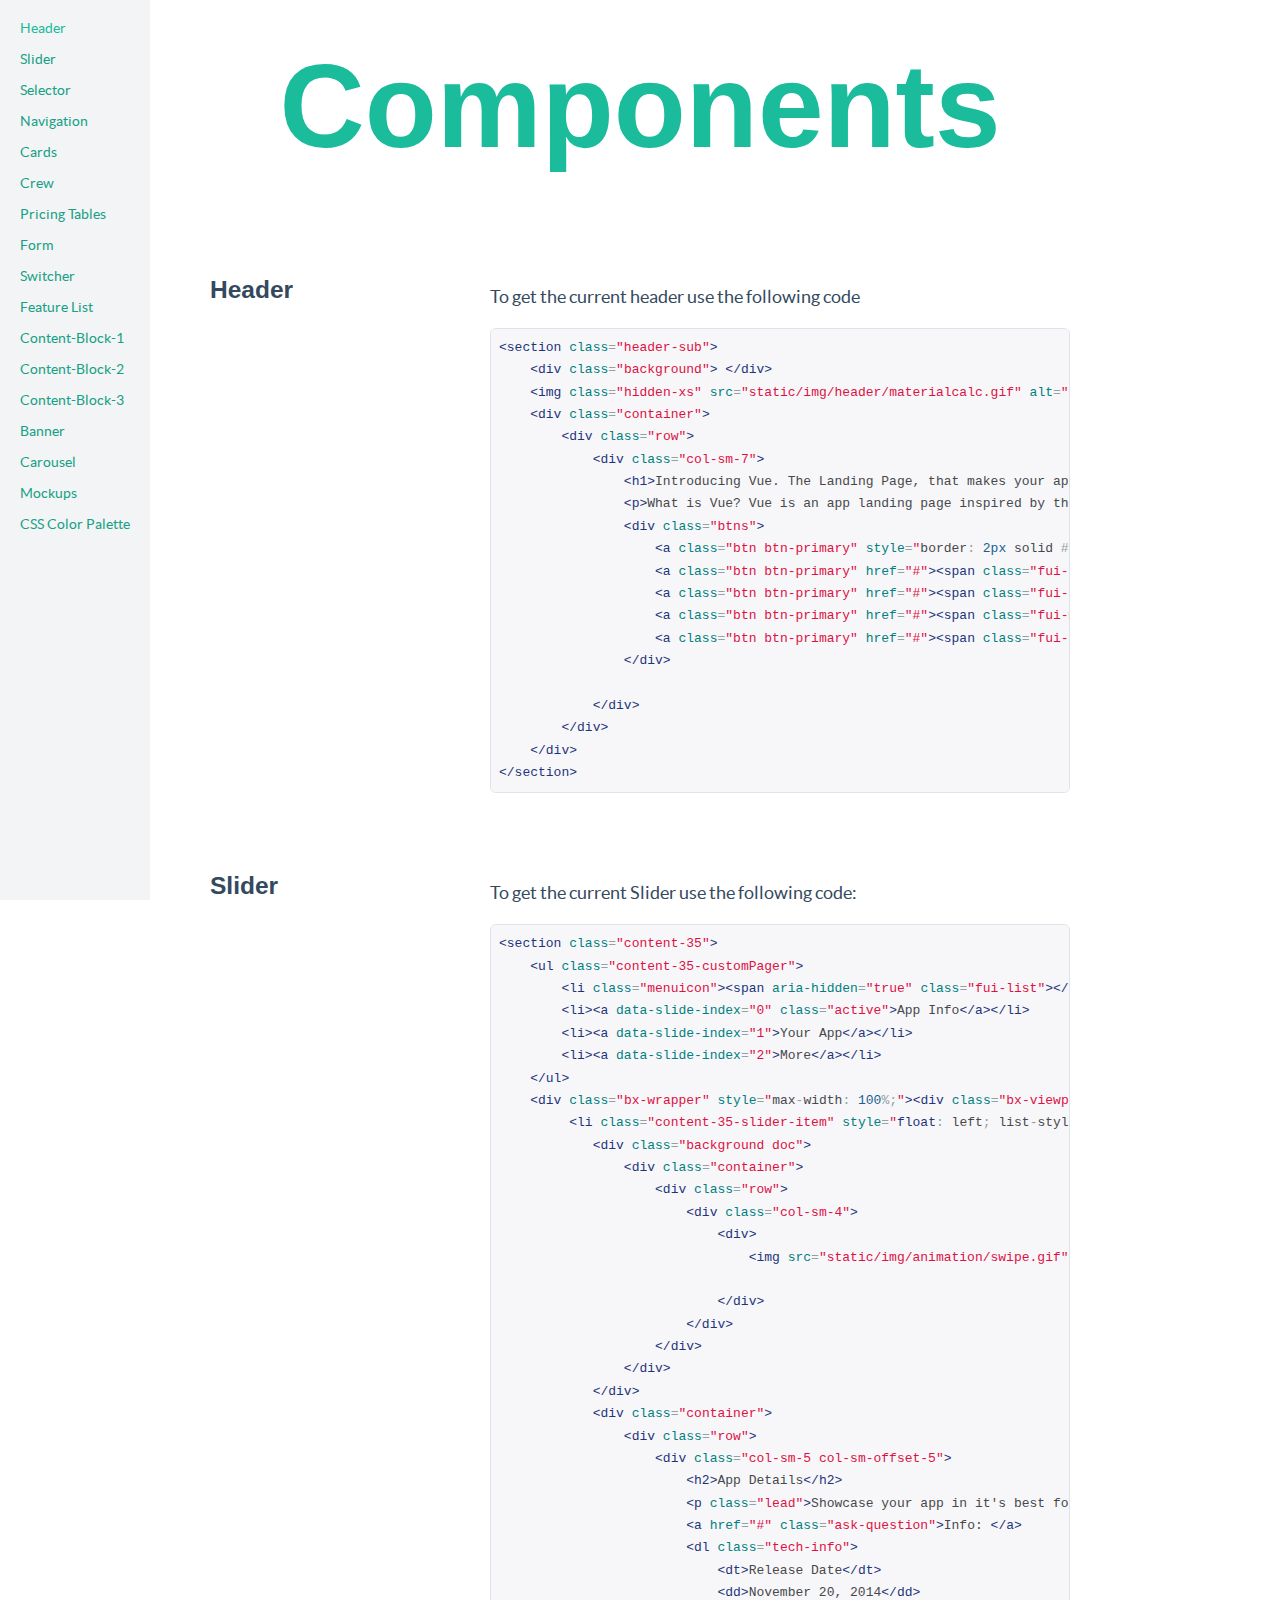
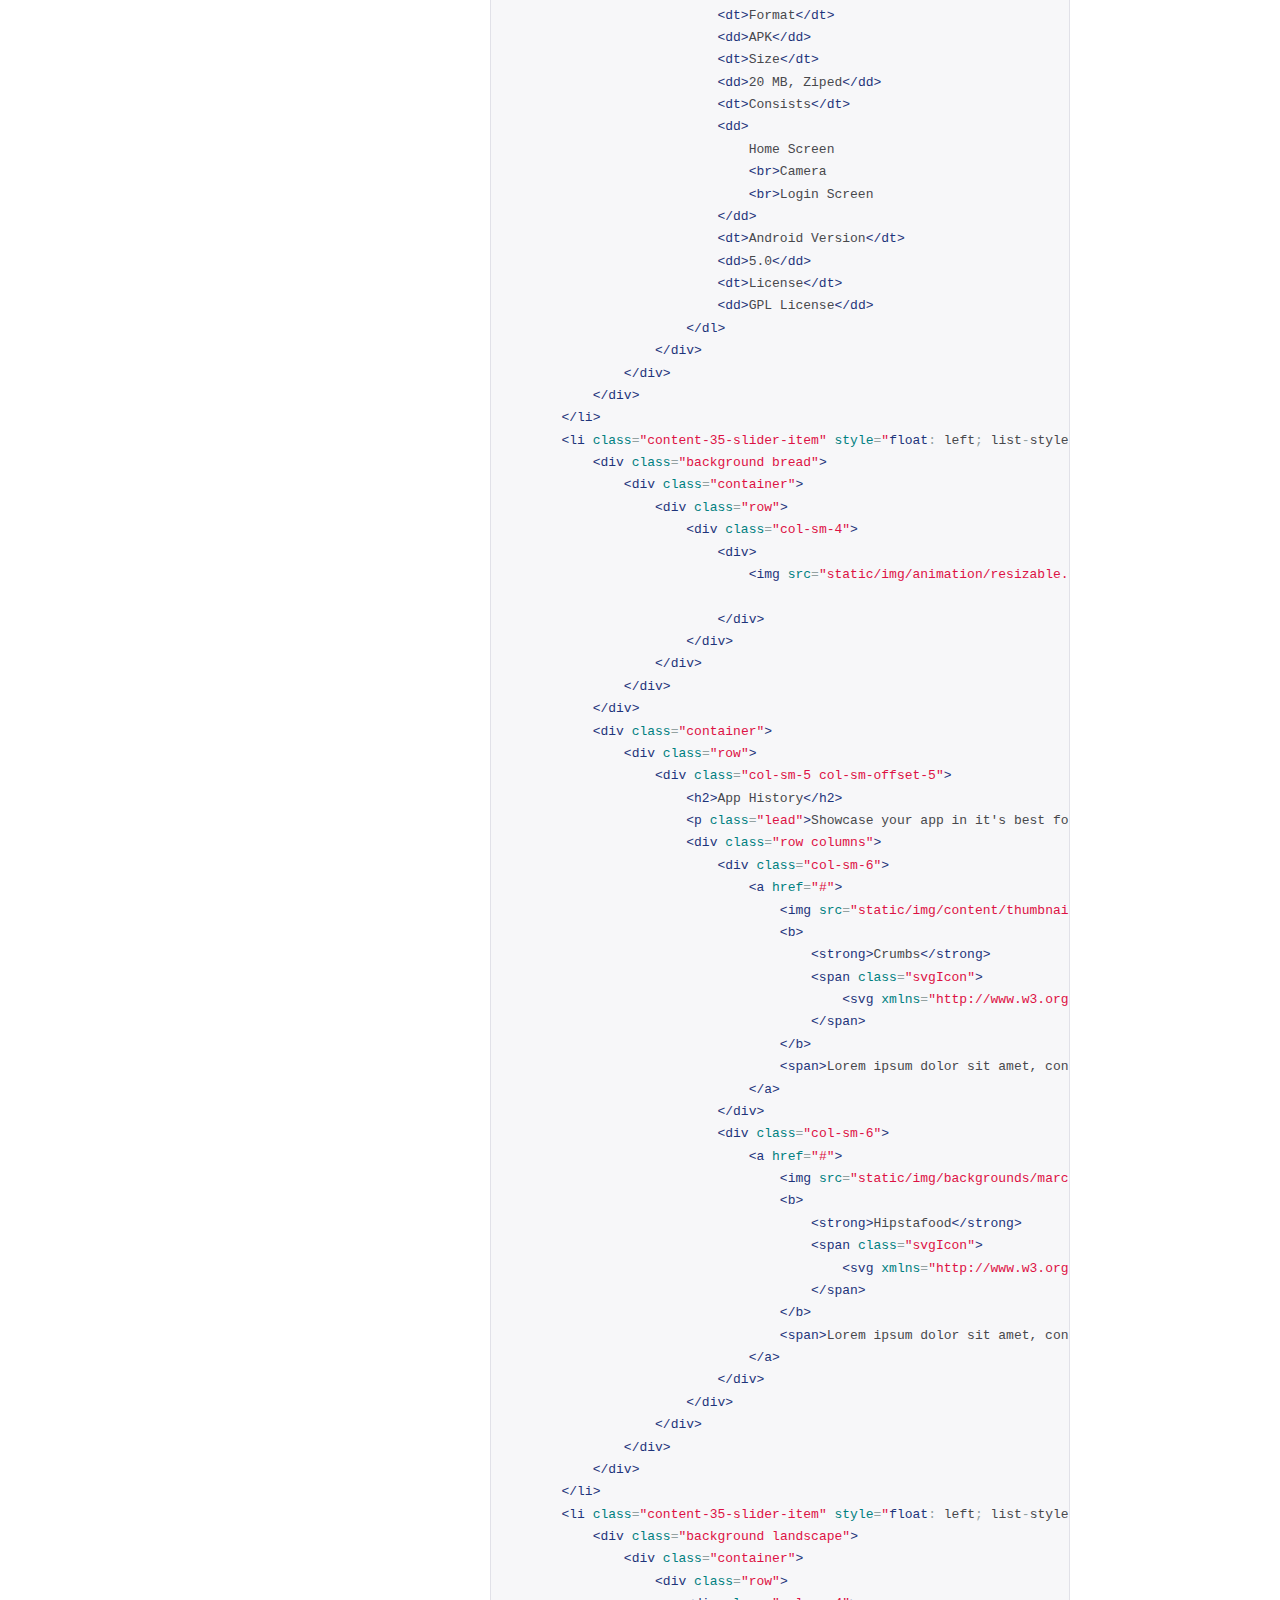
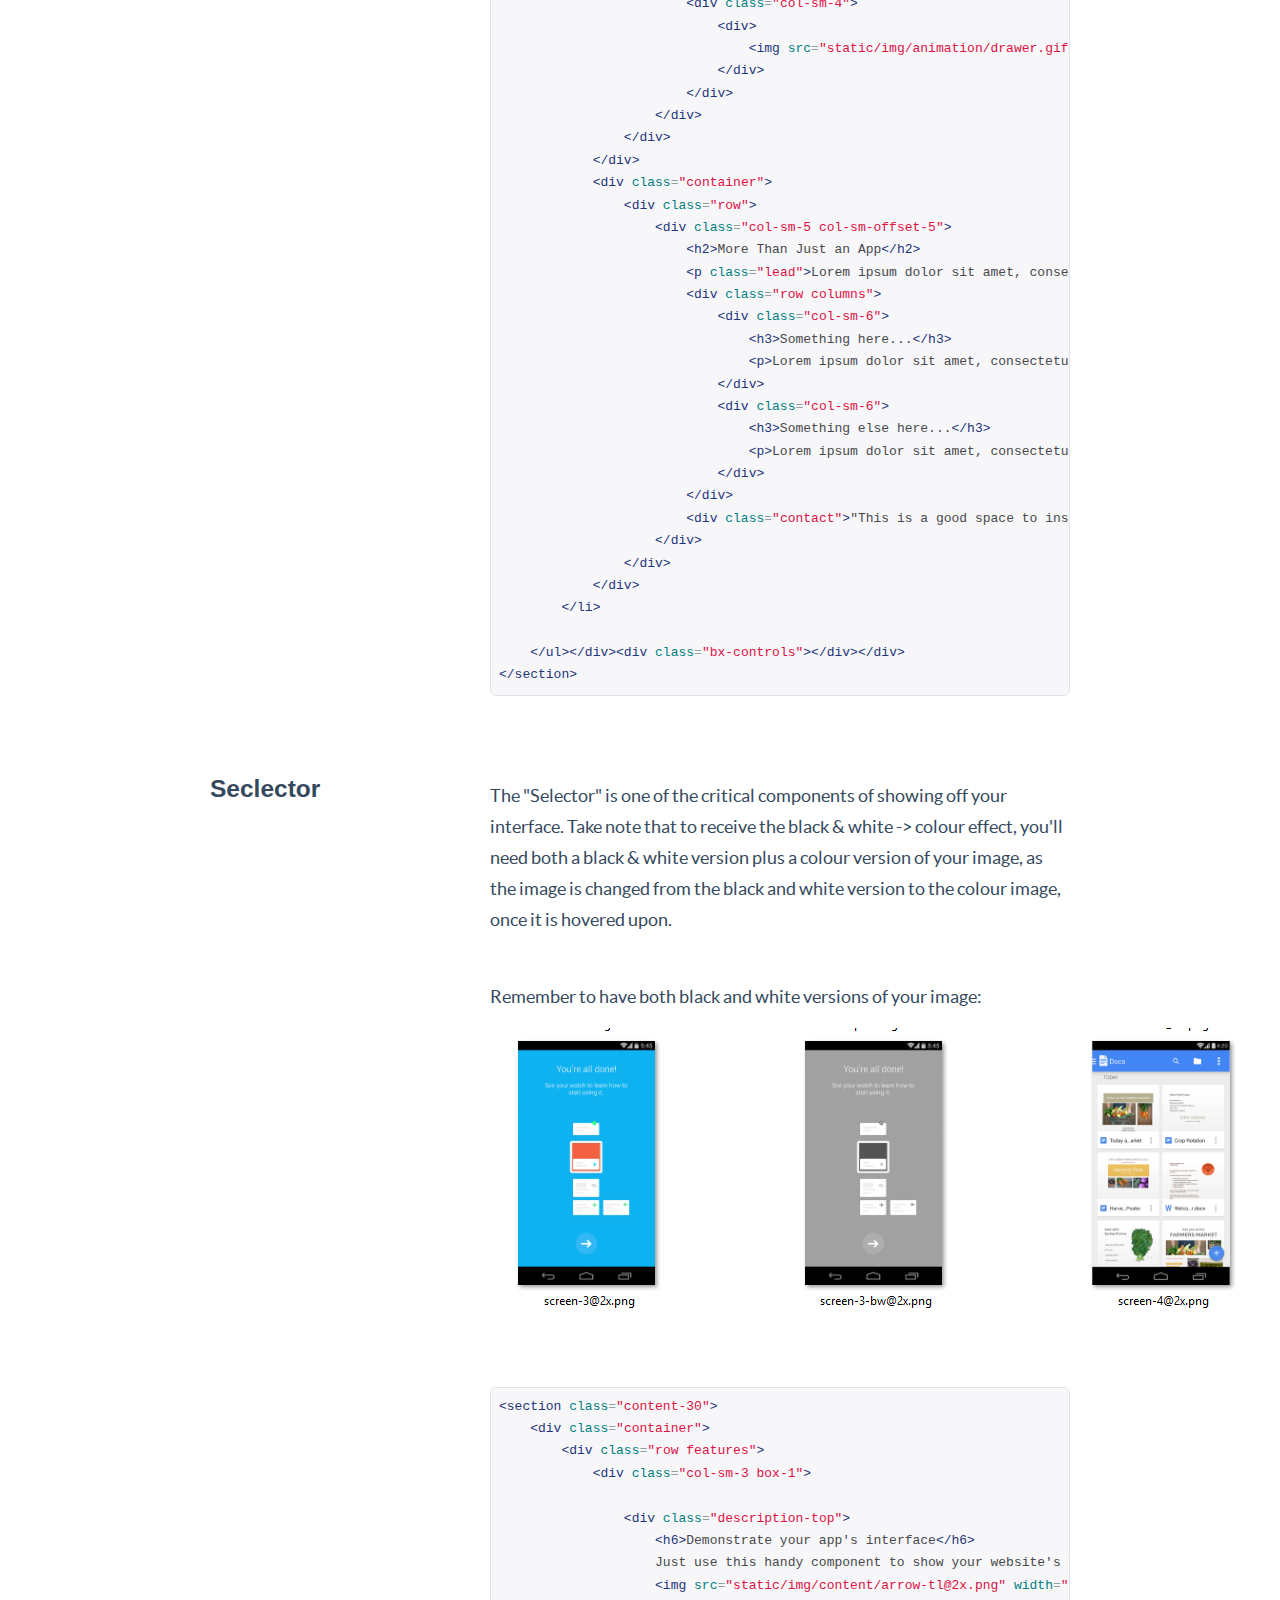
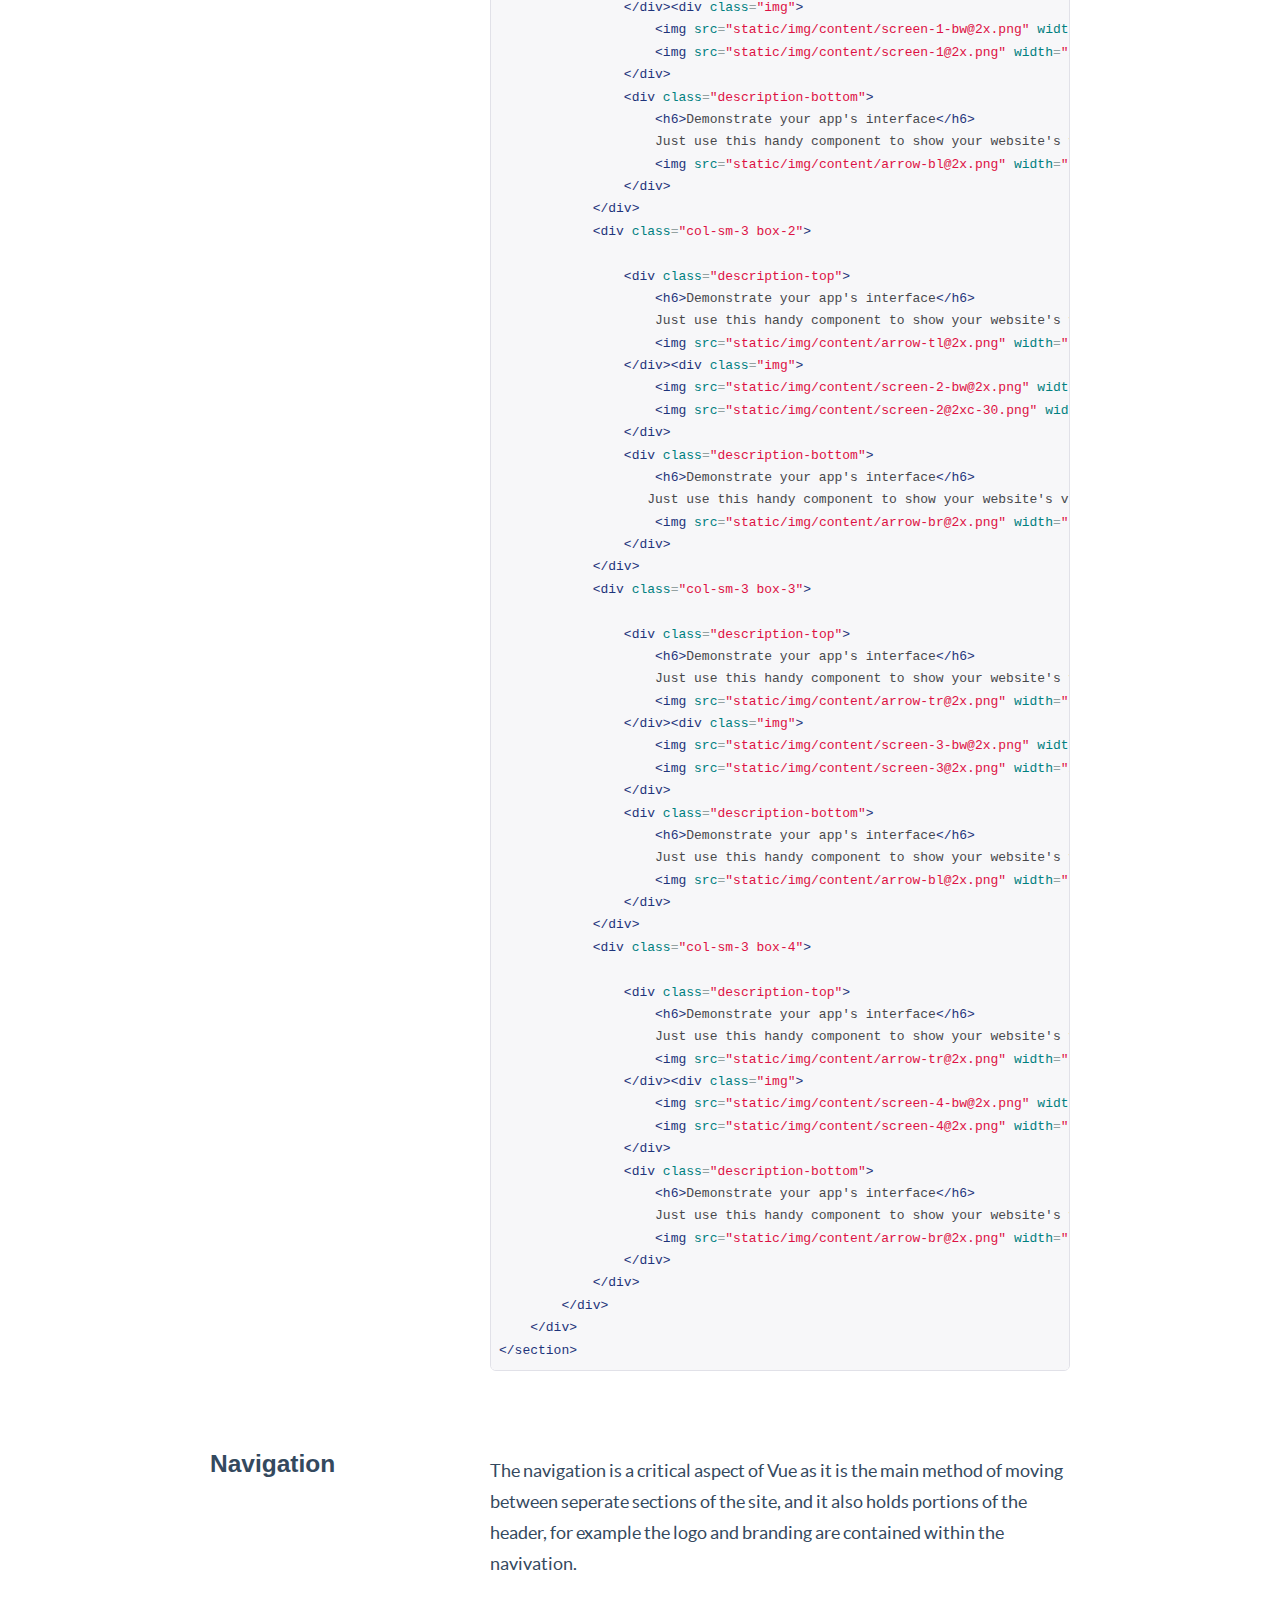
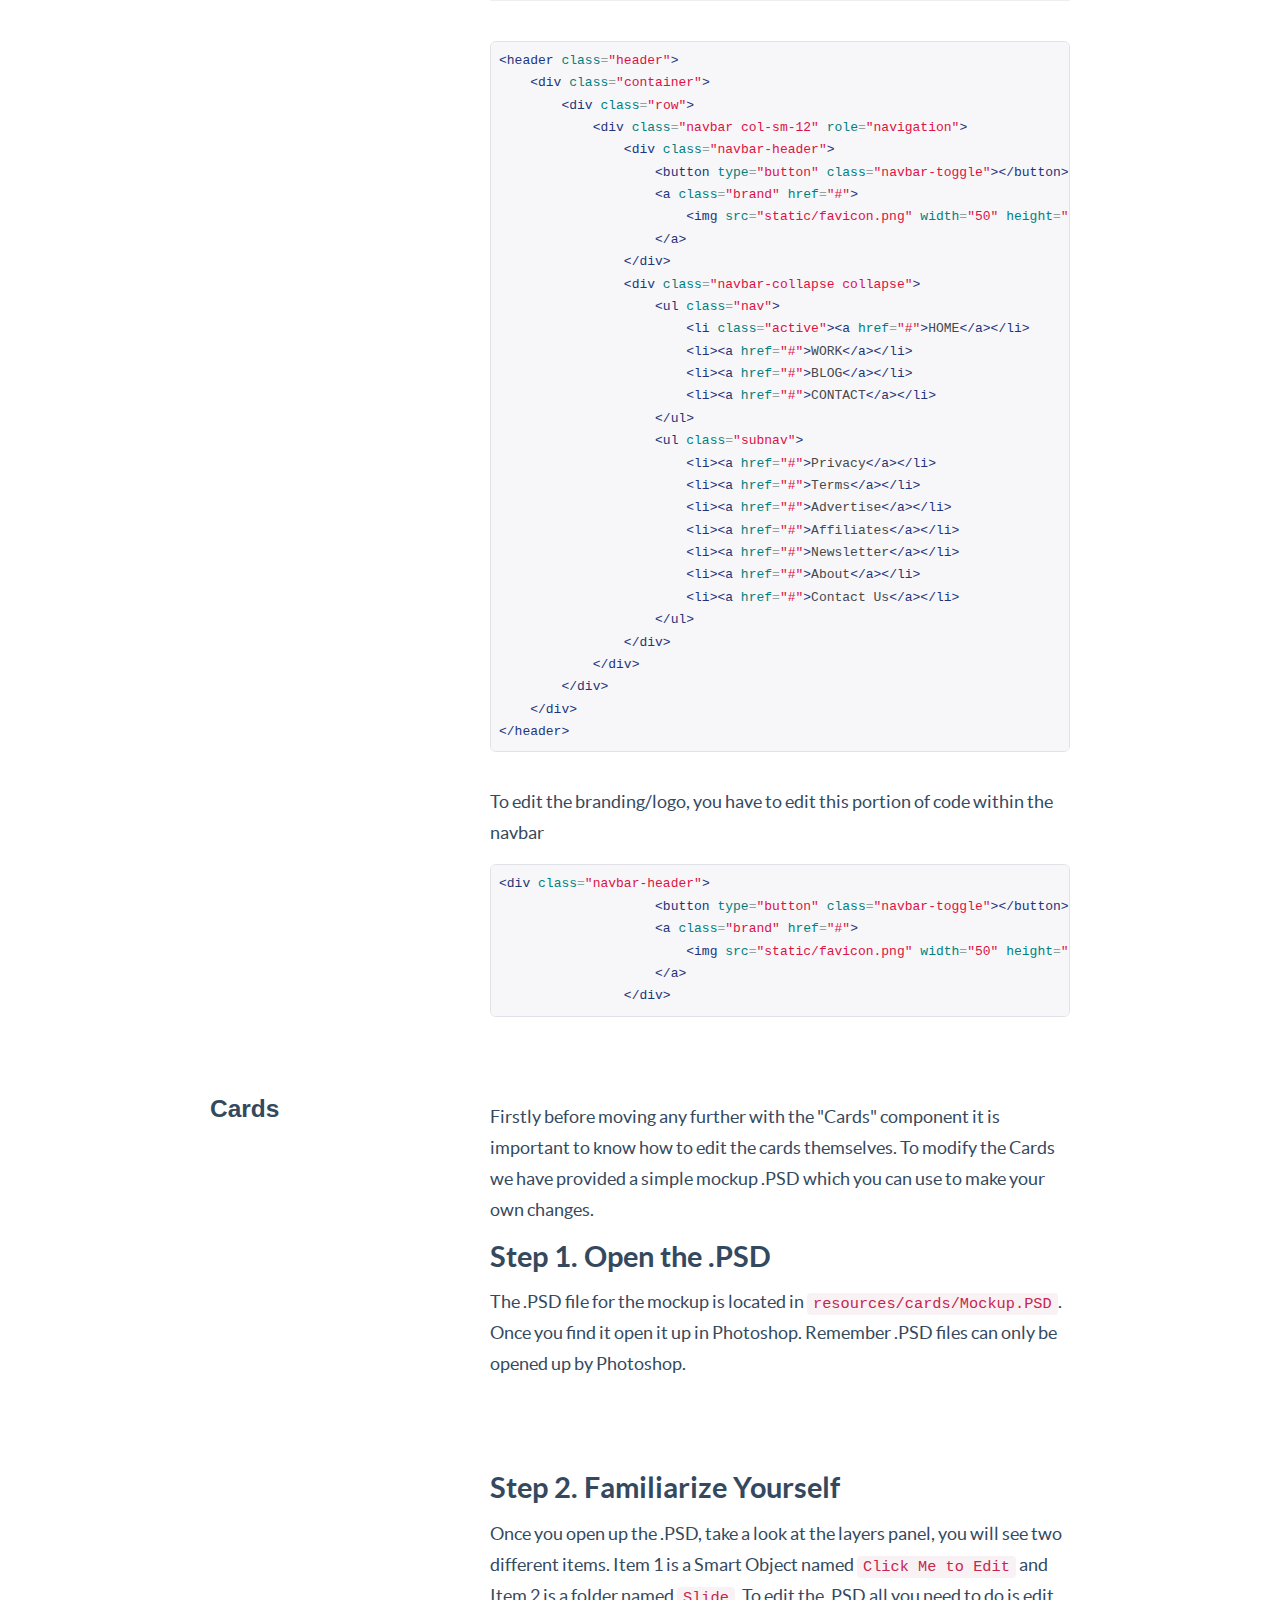
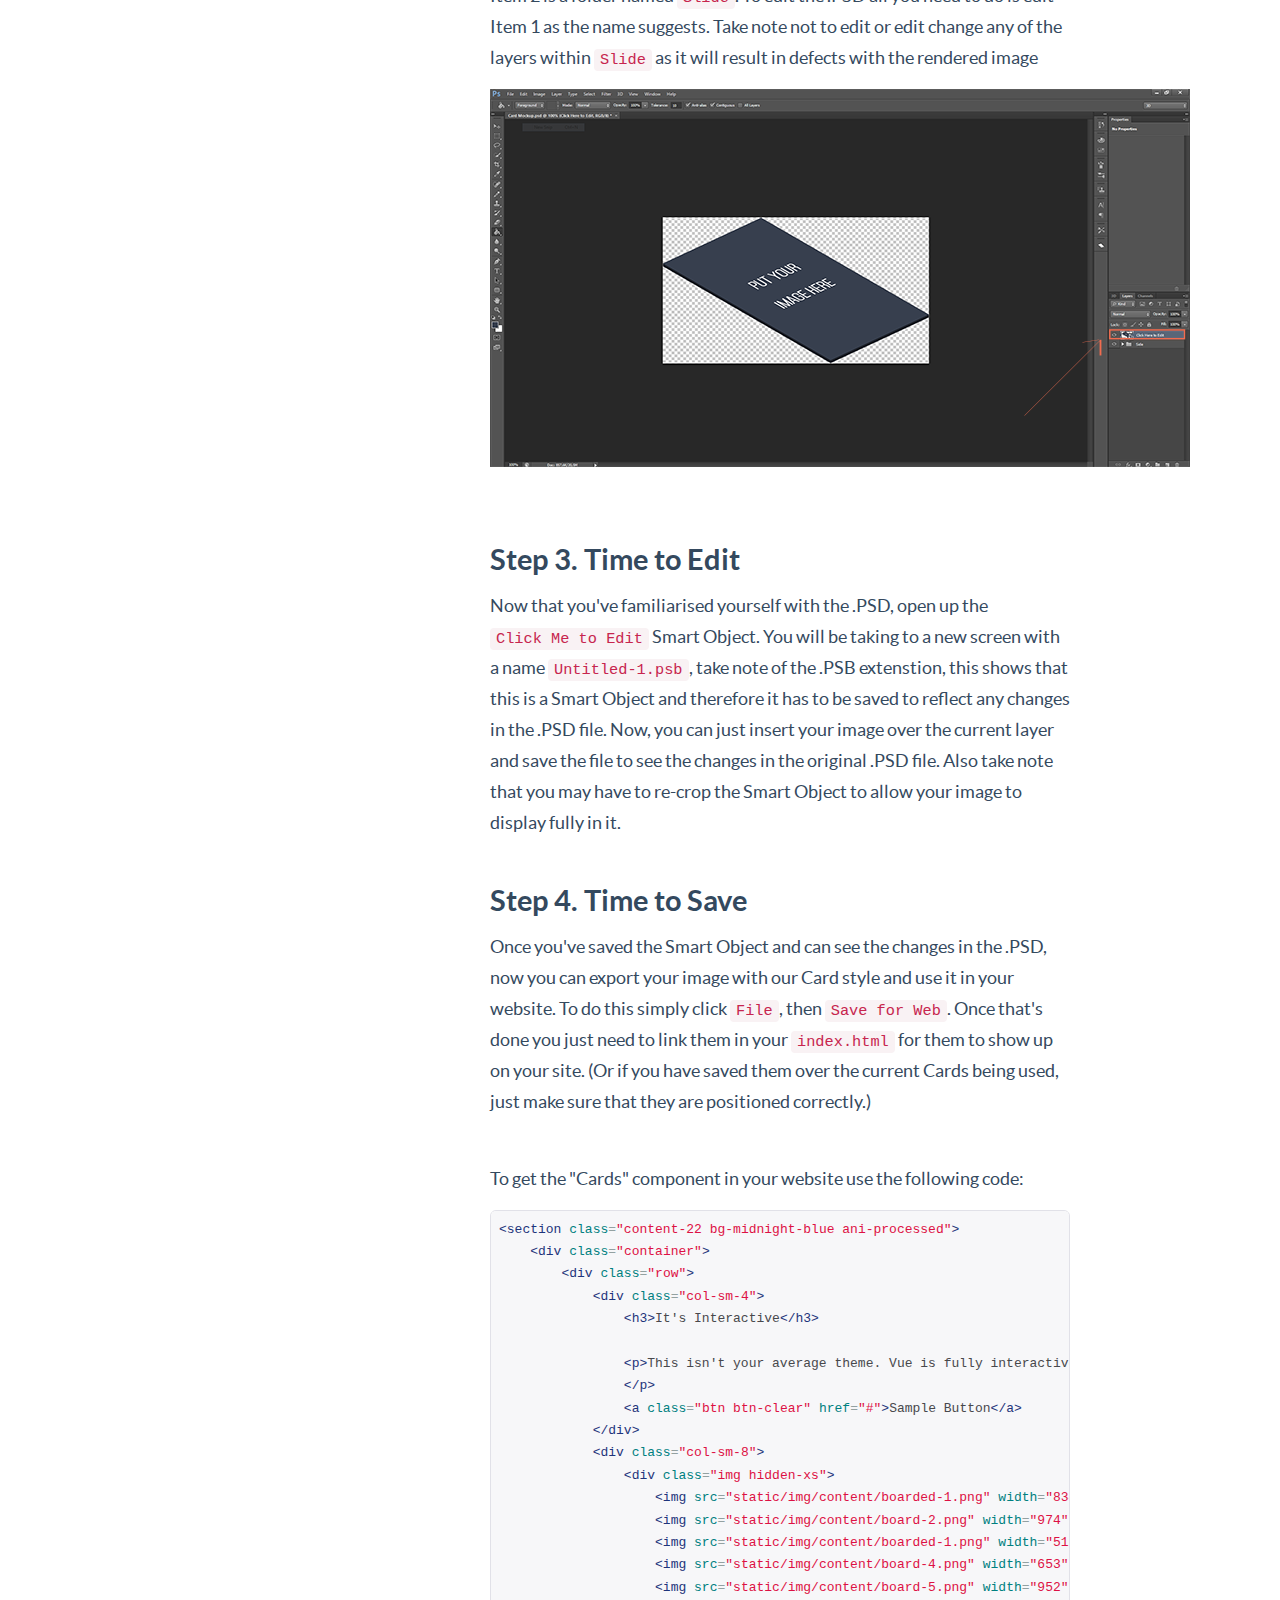
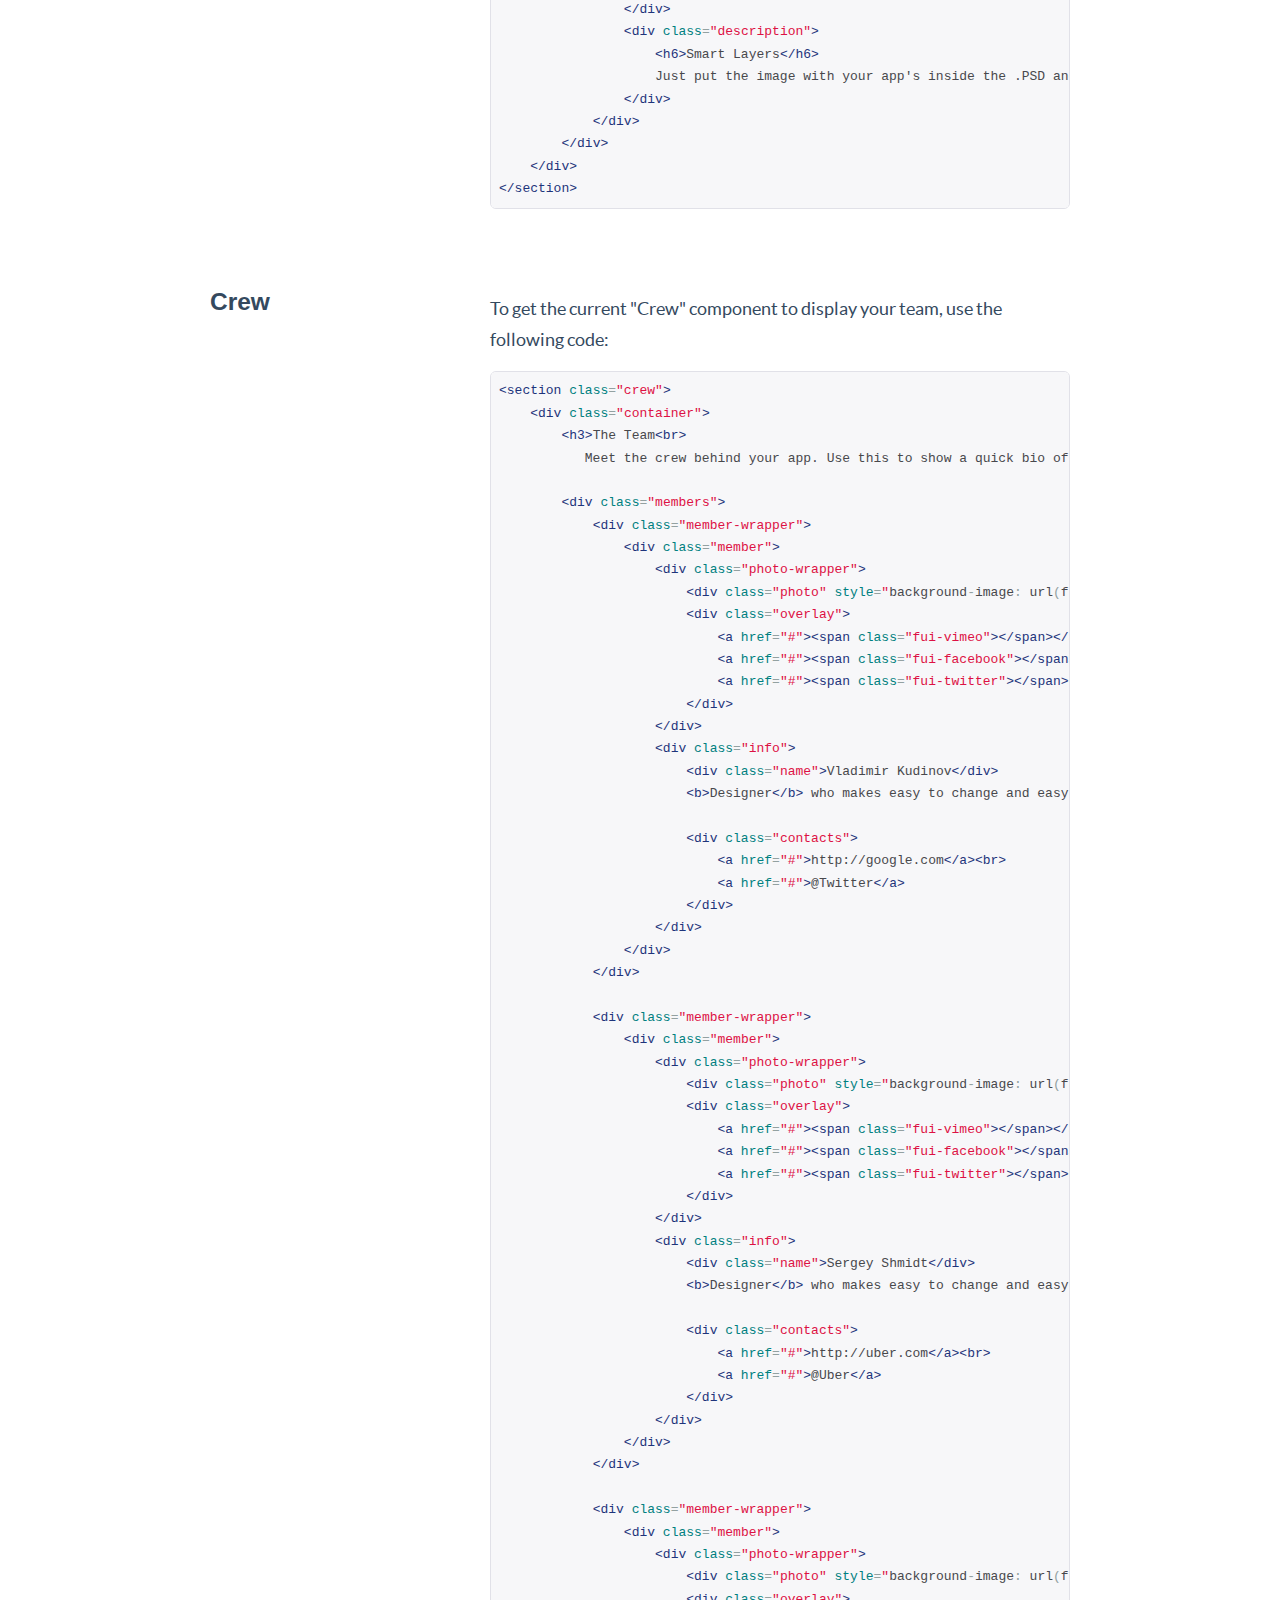
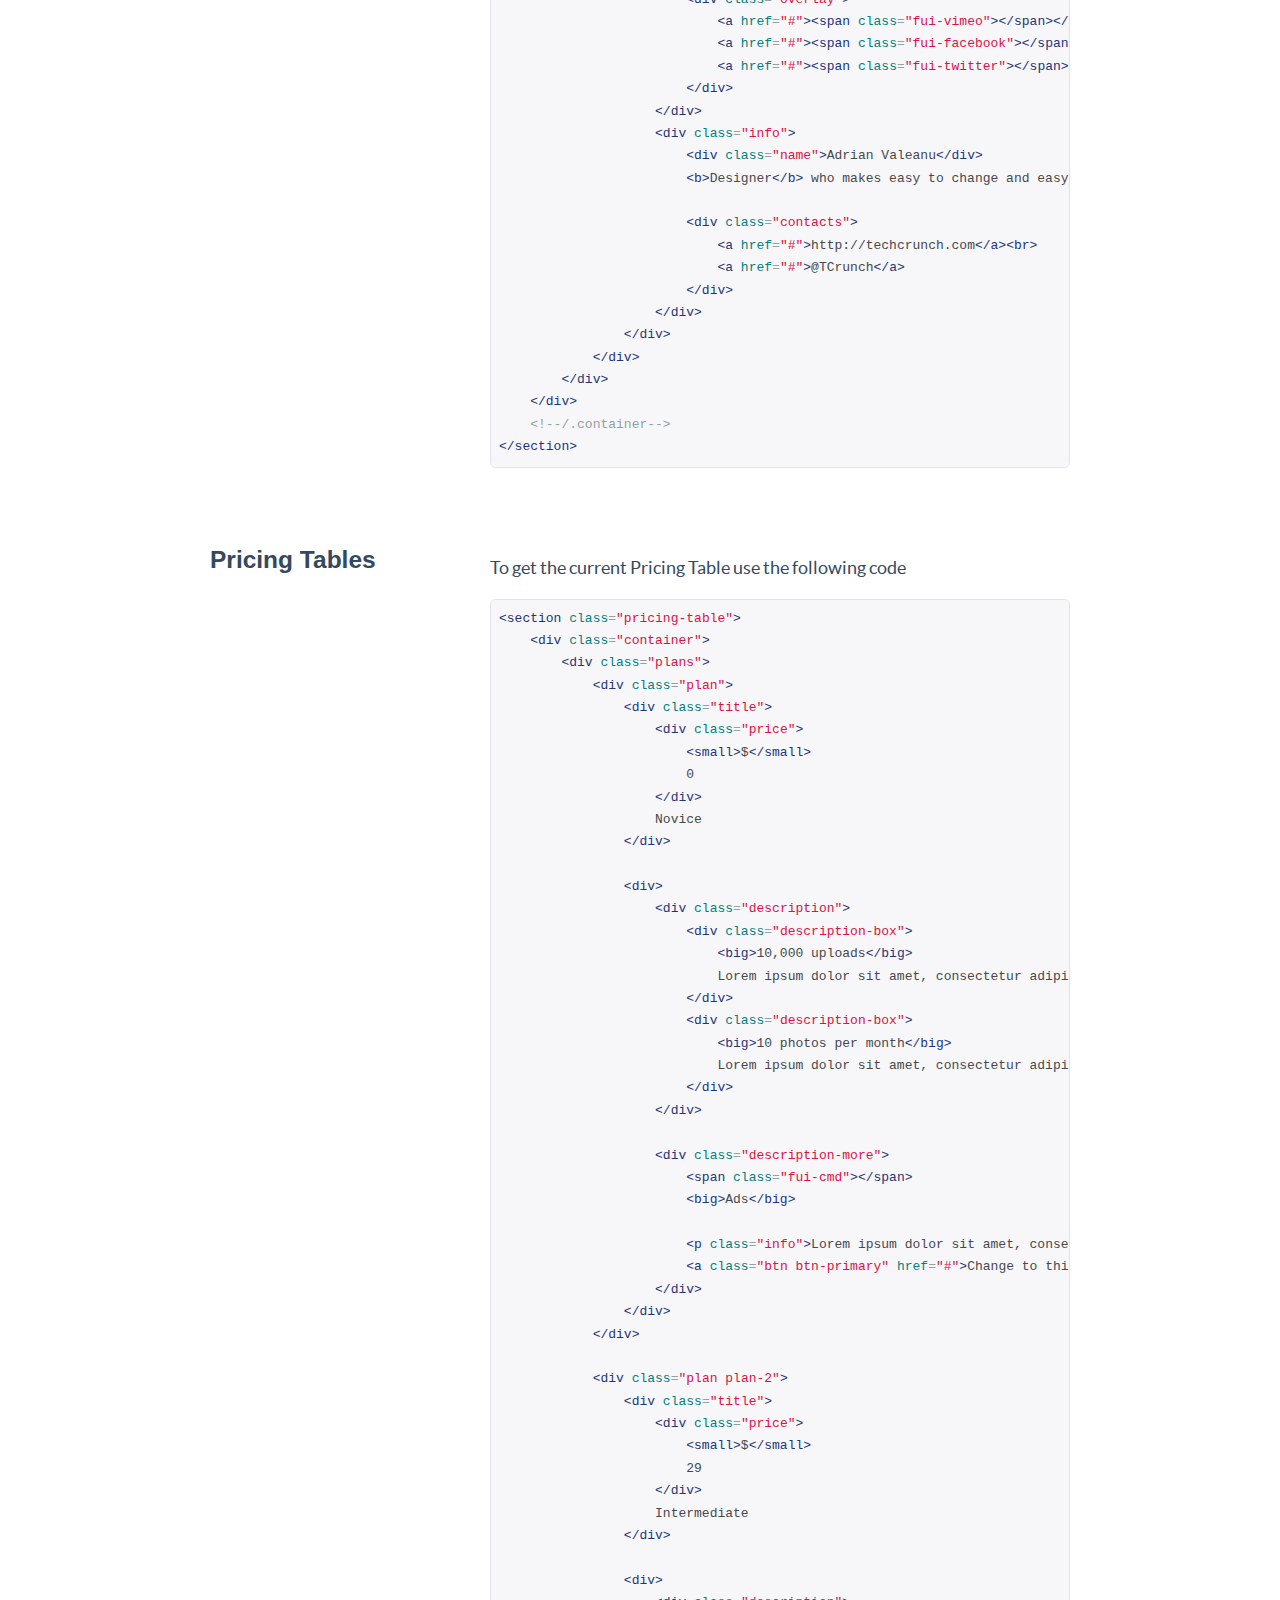
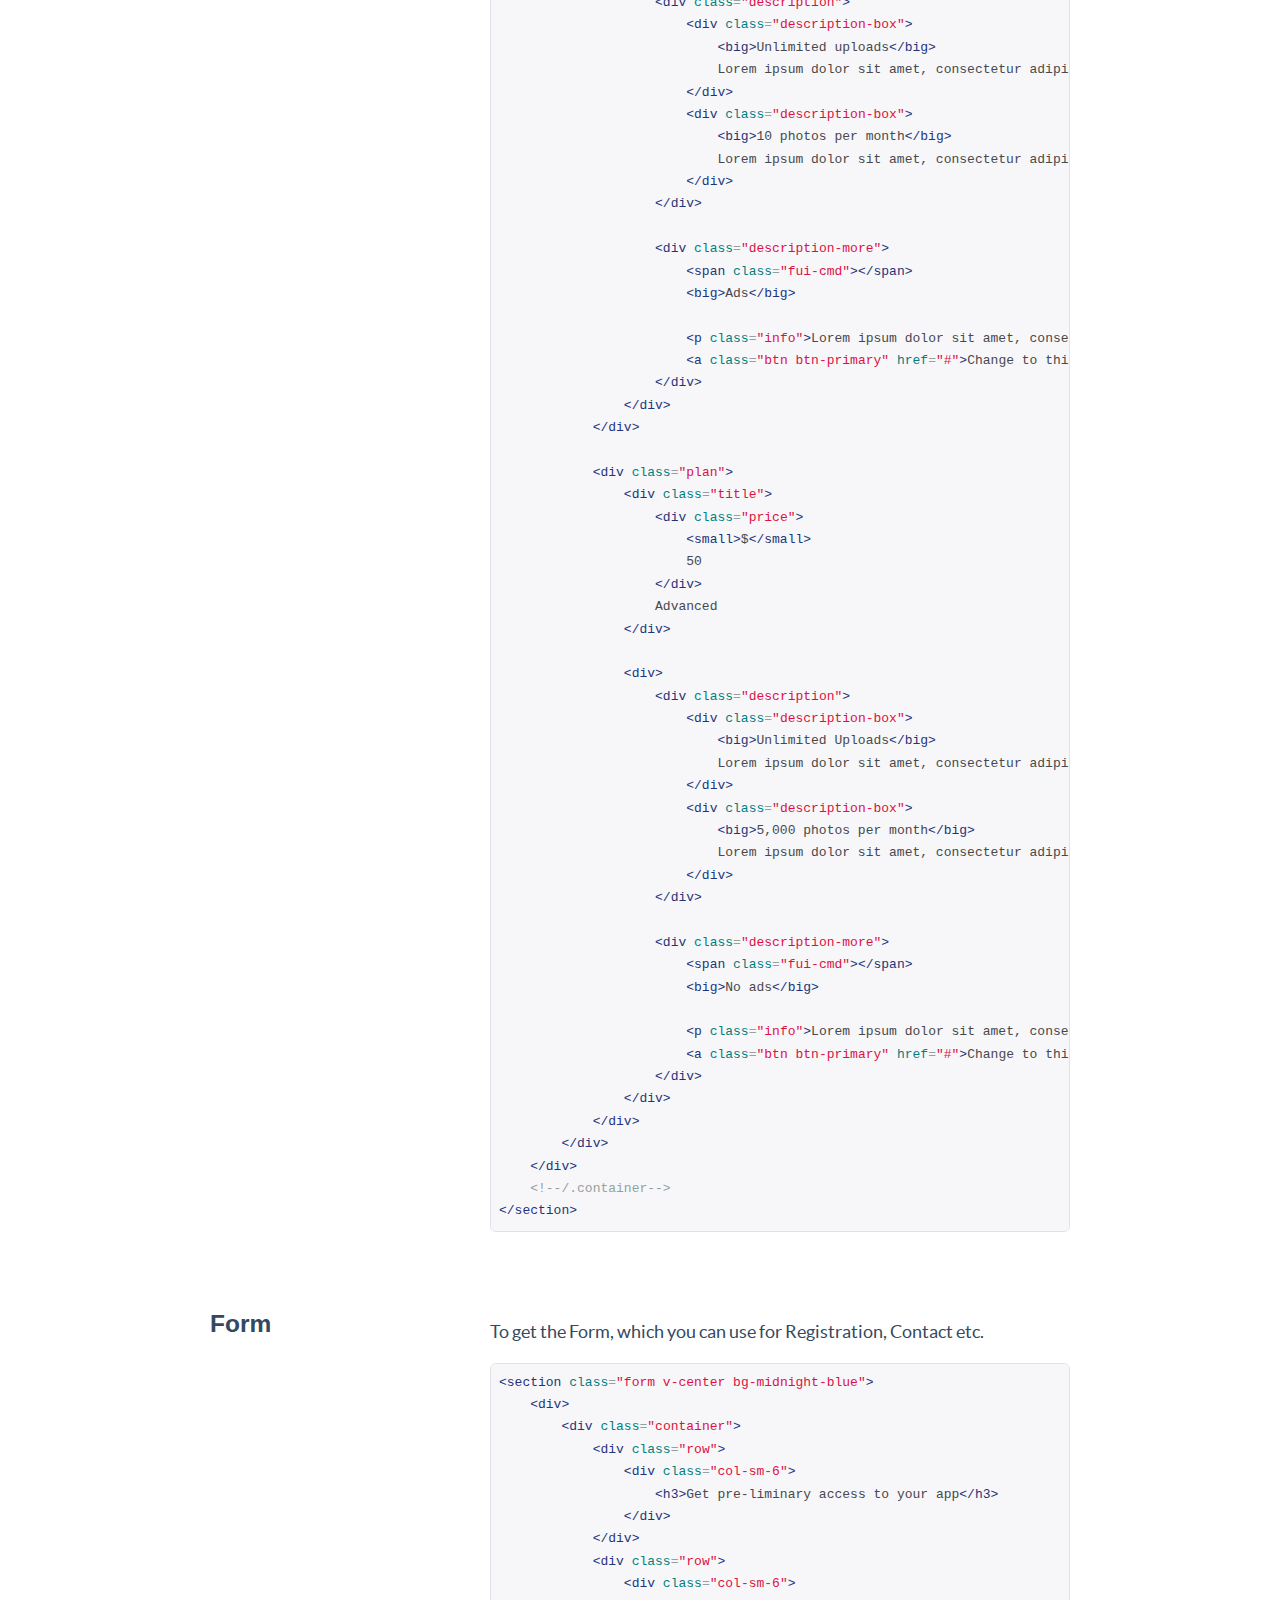
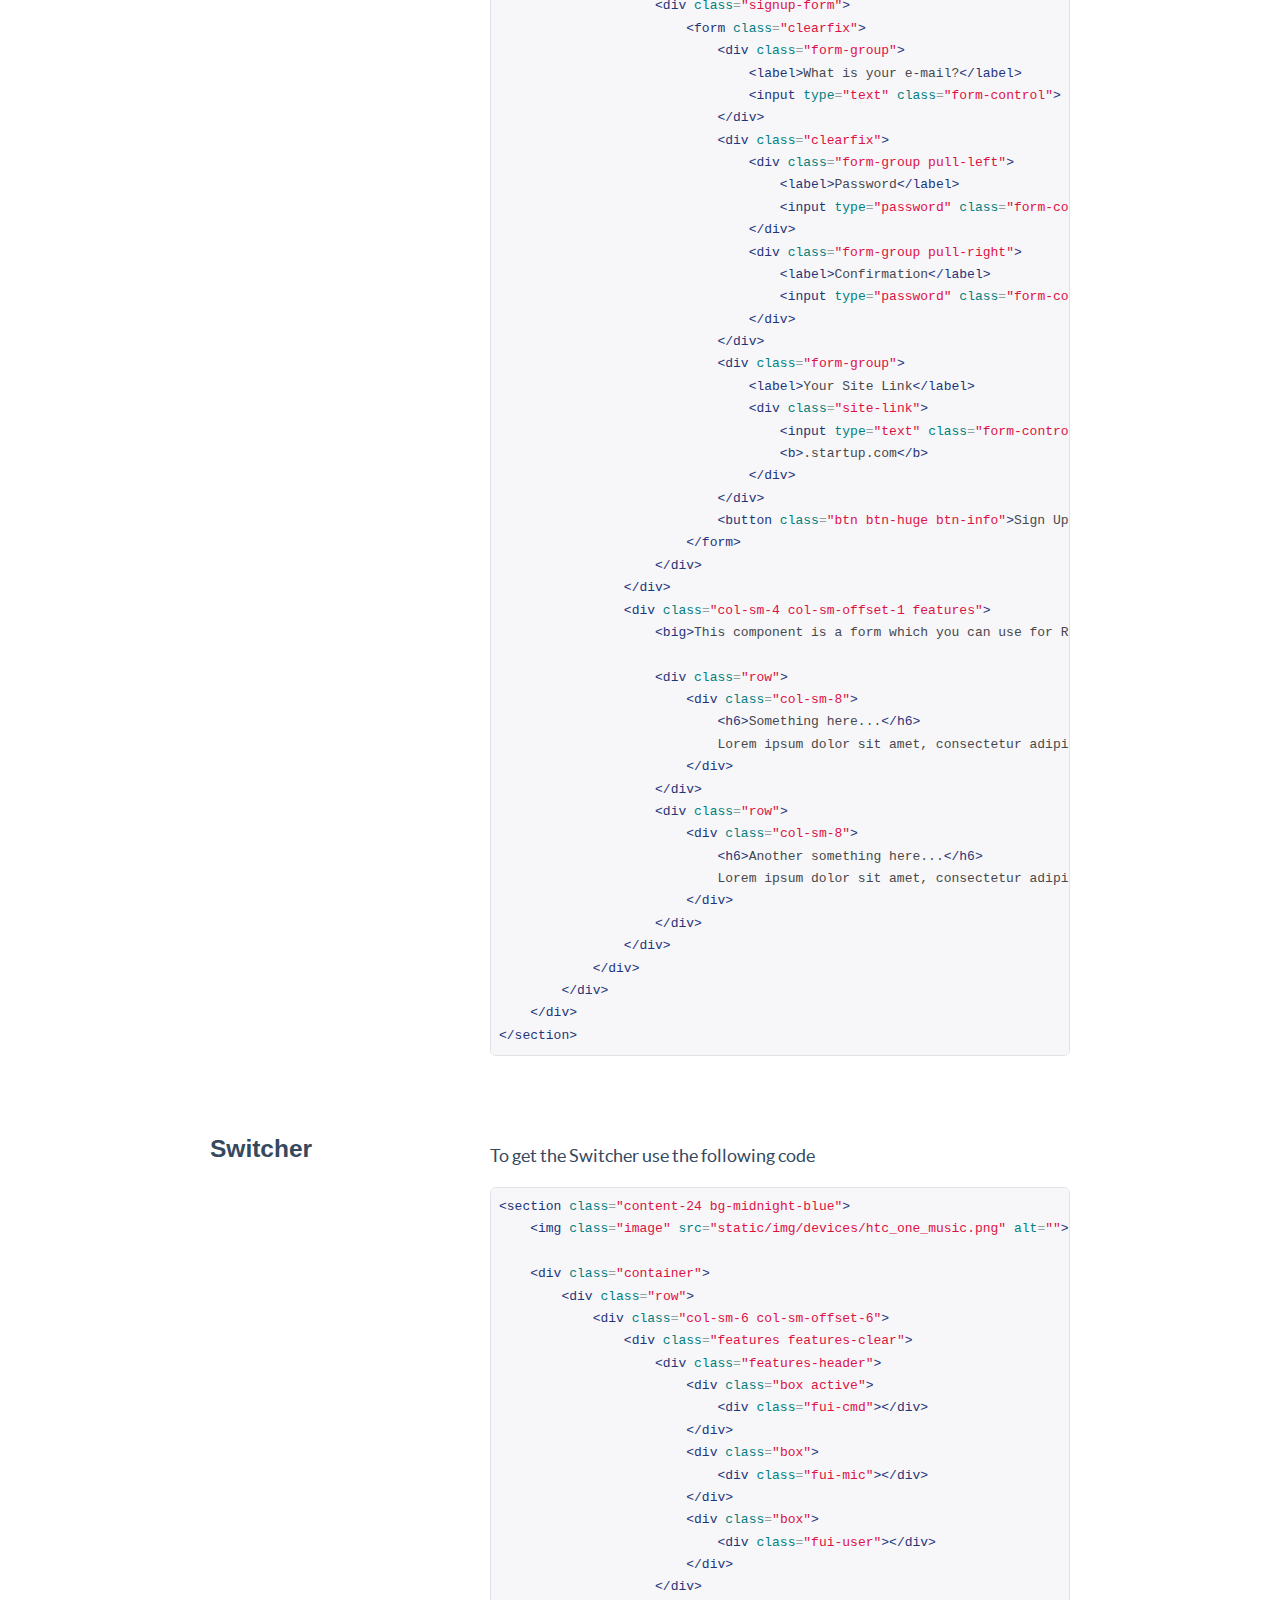
==== commit 8003d2f9: "v0.5.6" ====
--- a/documentation/components.html
+++ b/documentation/components.html
@@ -463,7 +463,7 @@
                   To get the current "Crew" component to display your team, use the following code:
                </p>
                <pre class="prettyprint">
-&lt;section class=&quot;crew-4&quot;&gt;
+&lt;section class=&quot;crew&quot;&gt;
     &lt;div class=&quot;container&quot;&gt;
         &lt;h3&gt;The Team&lt;br&gt;
            Meet the crew behind your app. Use this to show a quick bio of your team members along with social links.&lt;/h3&gt;
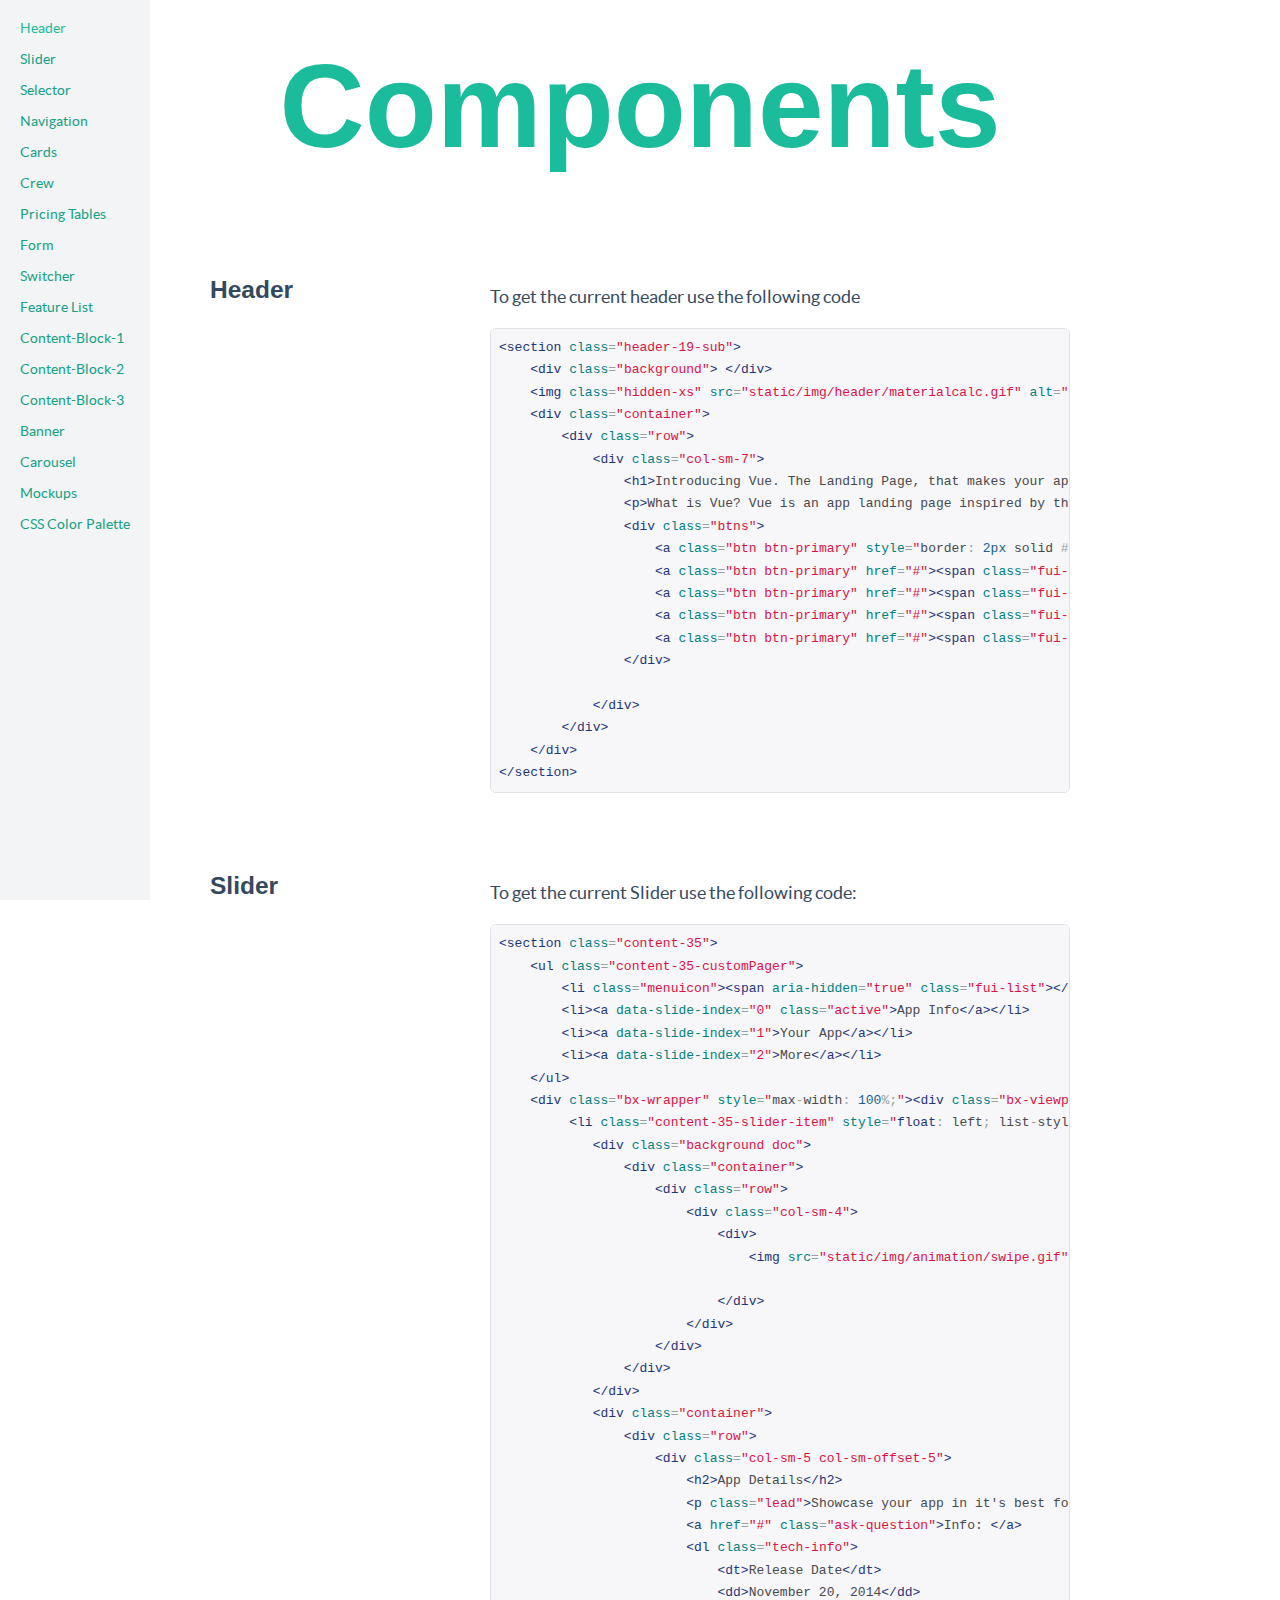
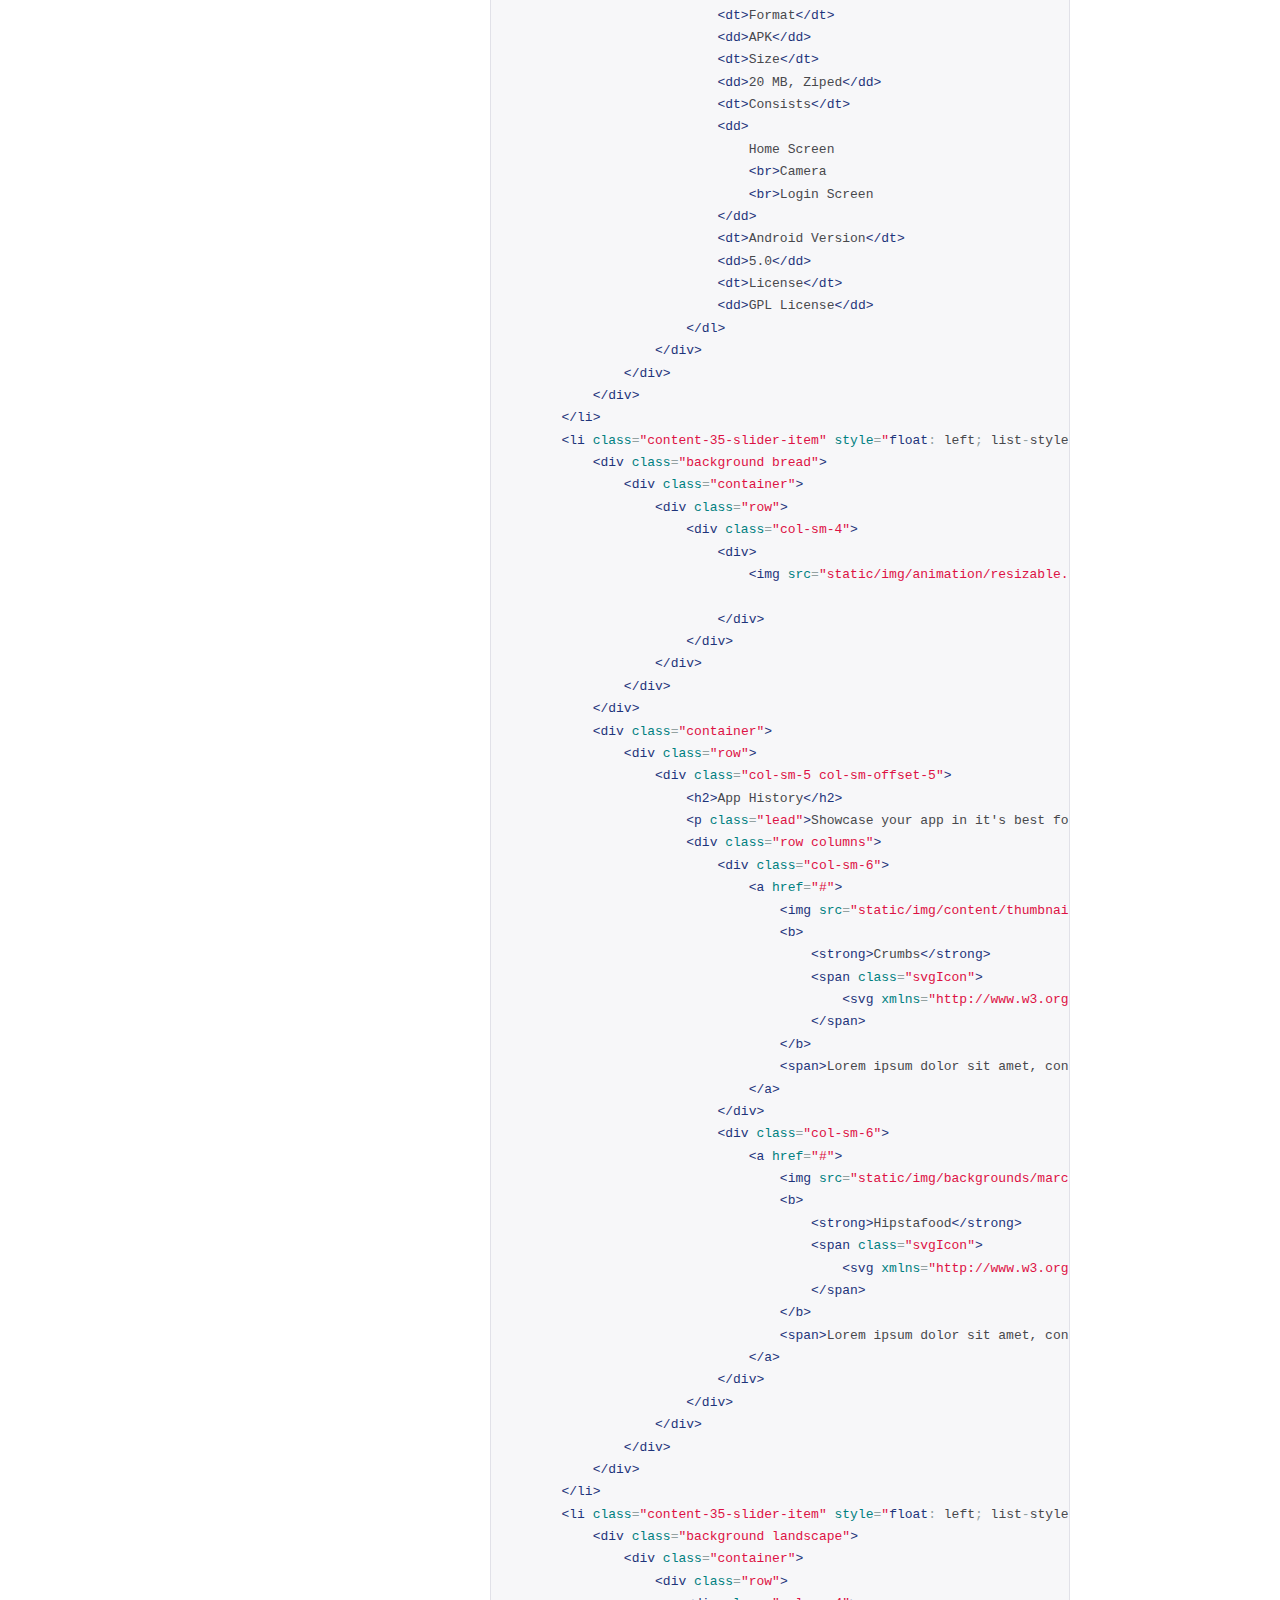
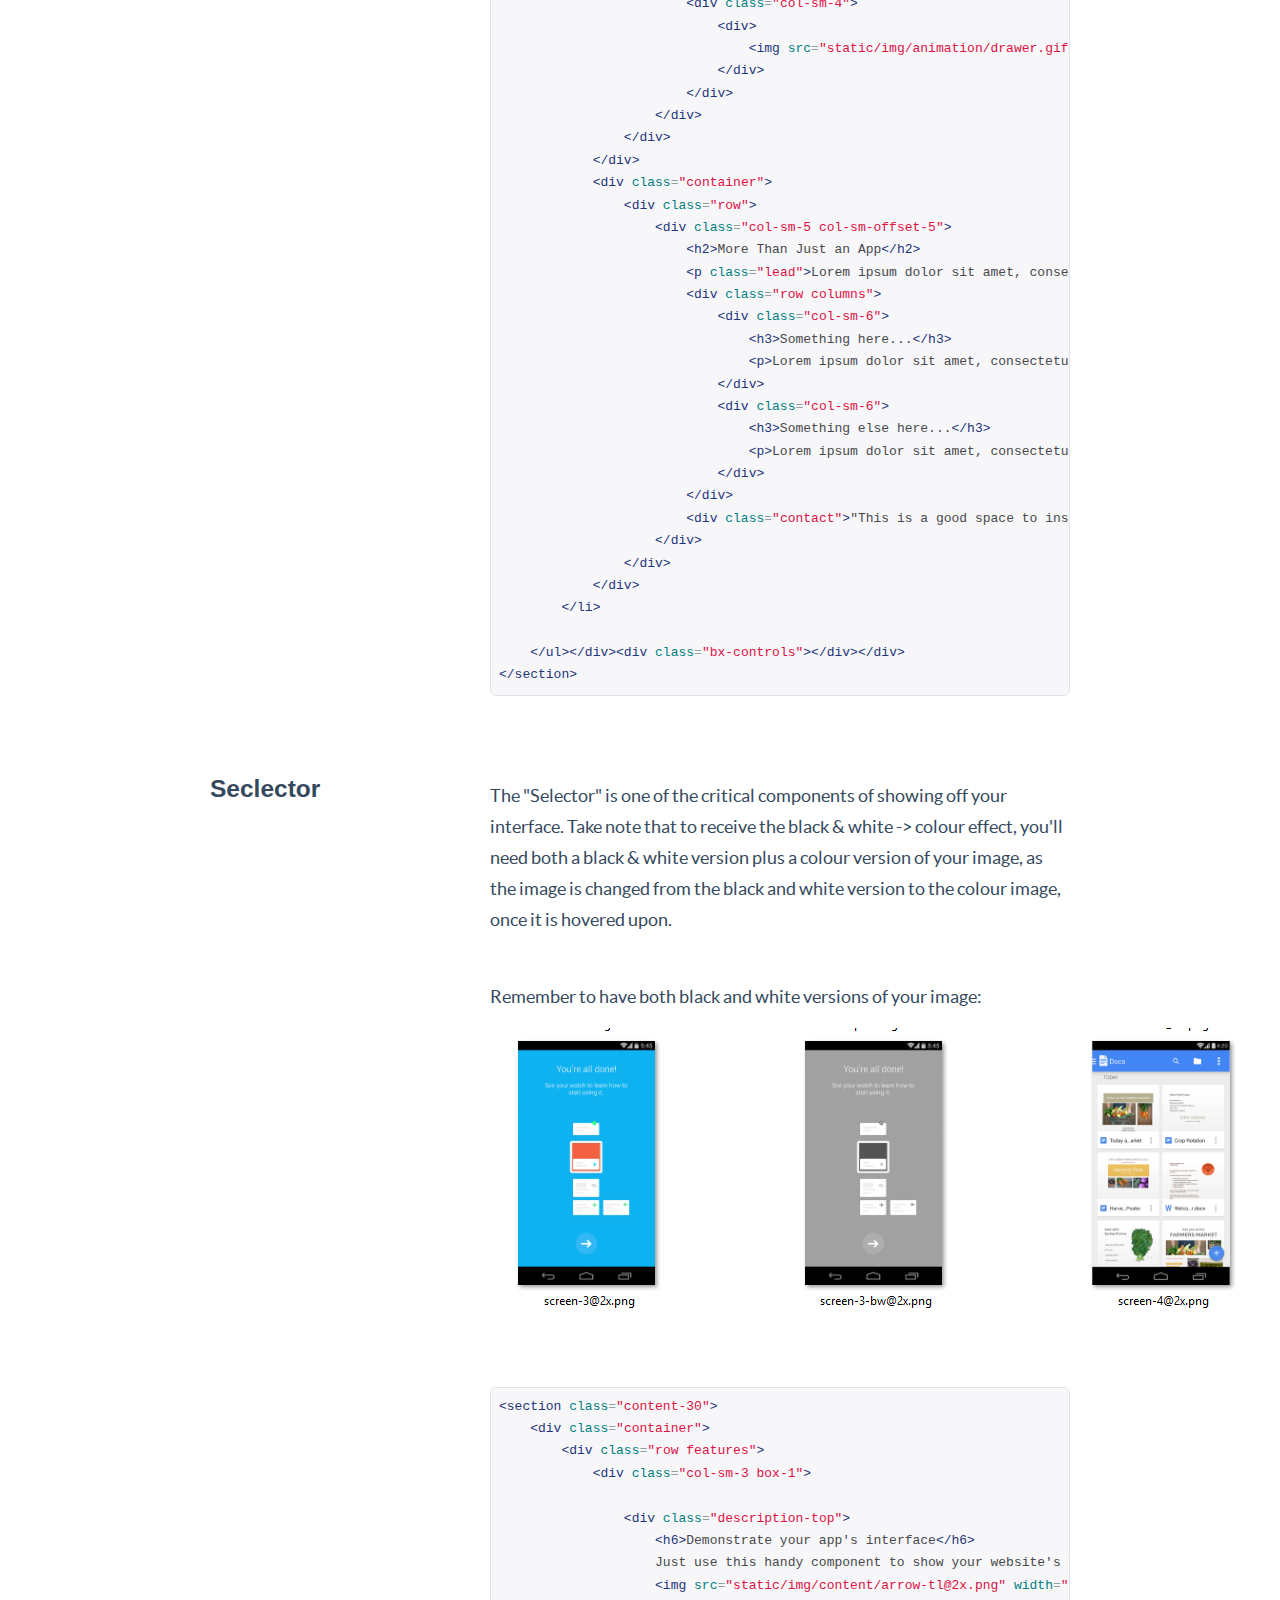
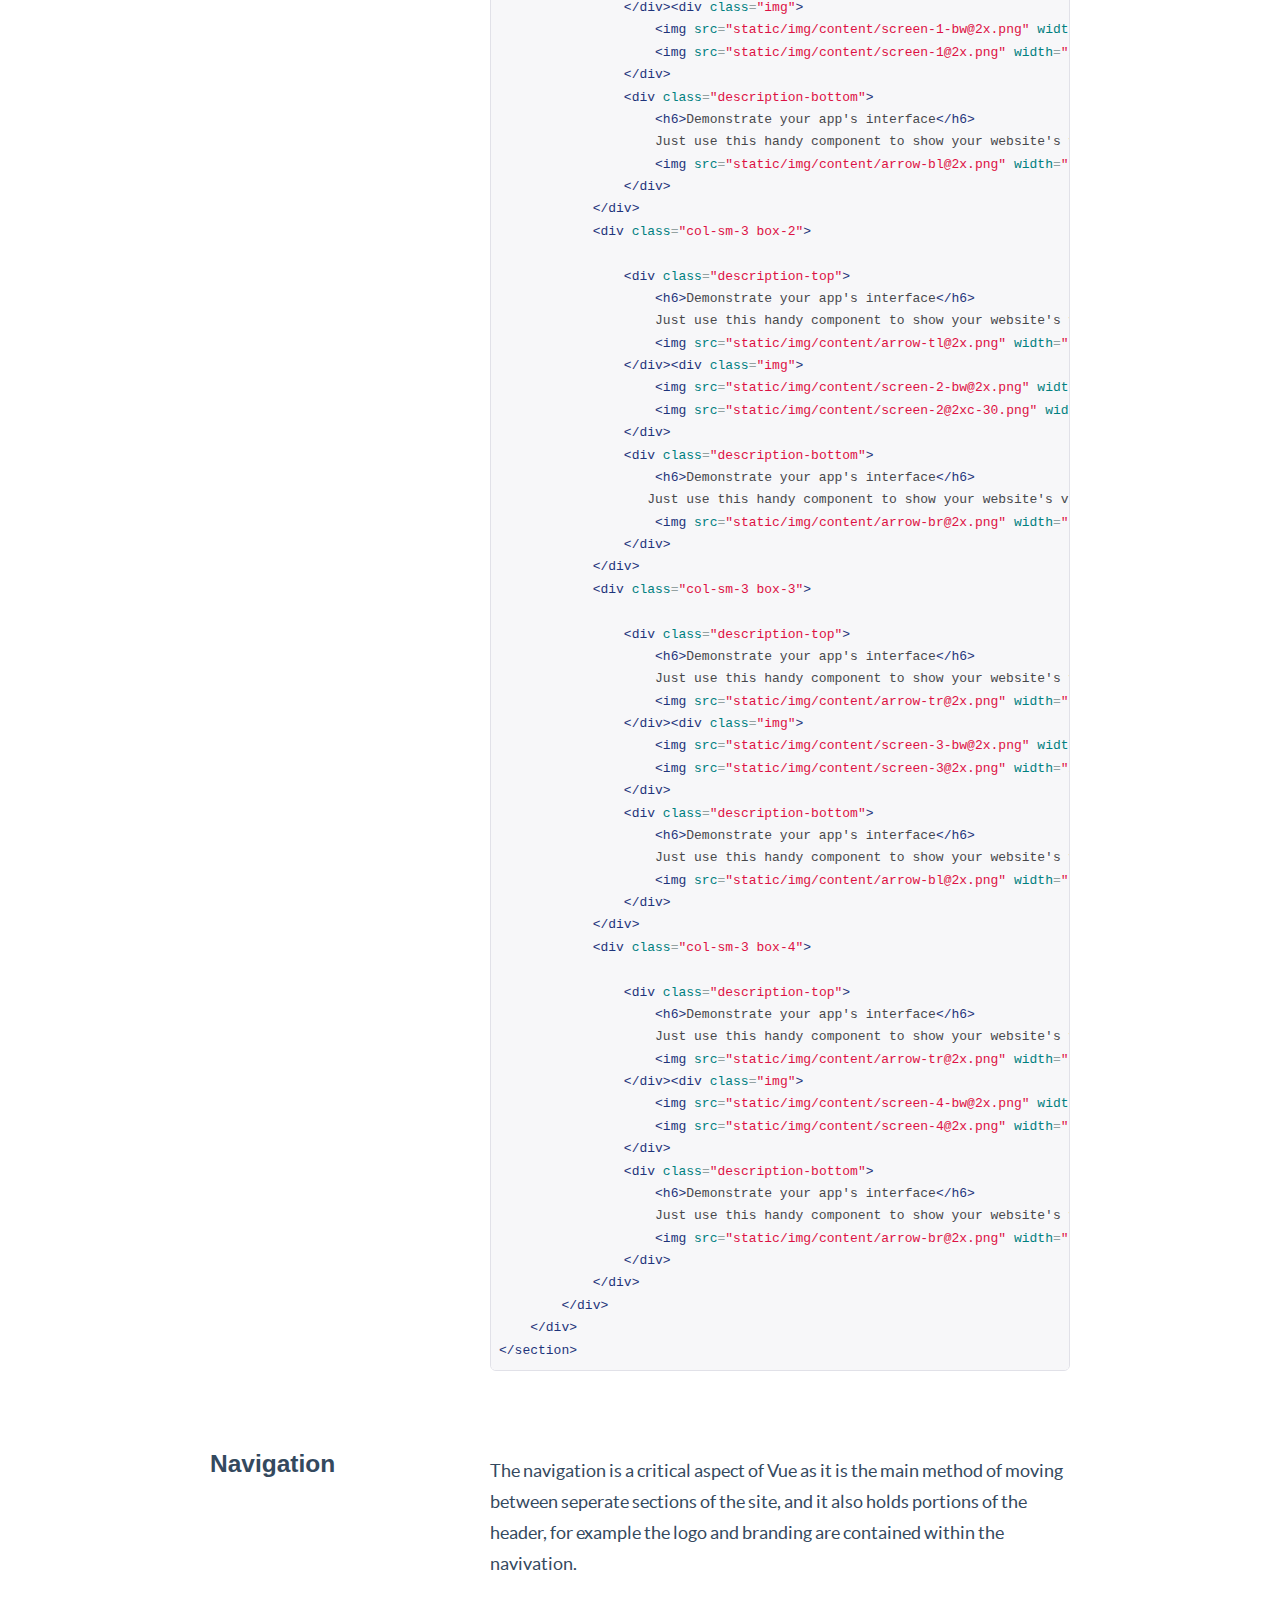
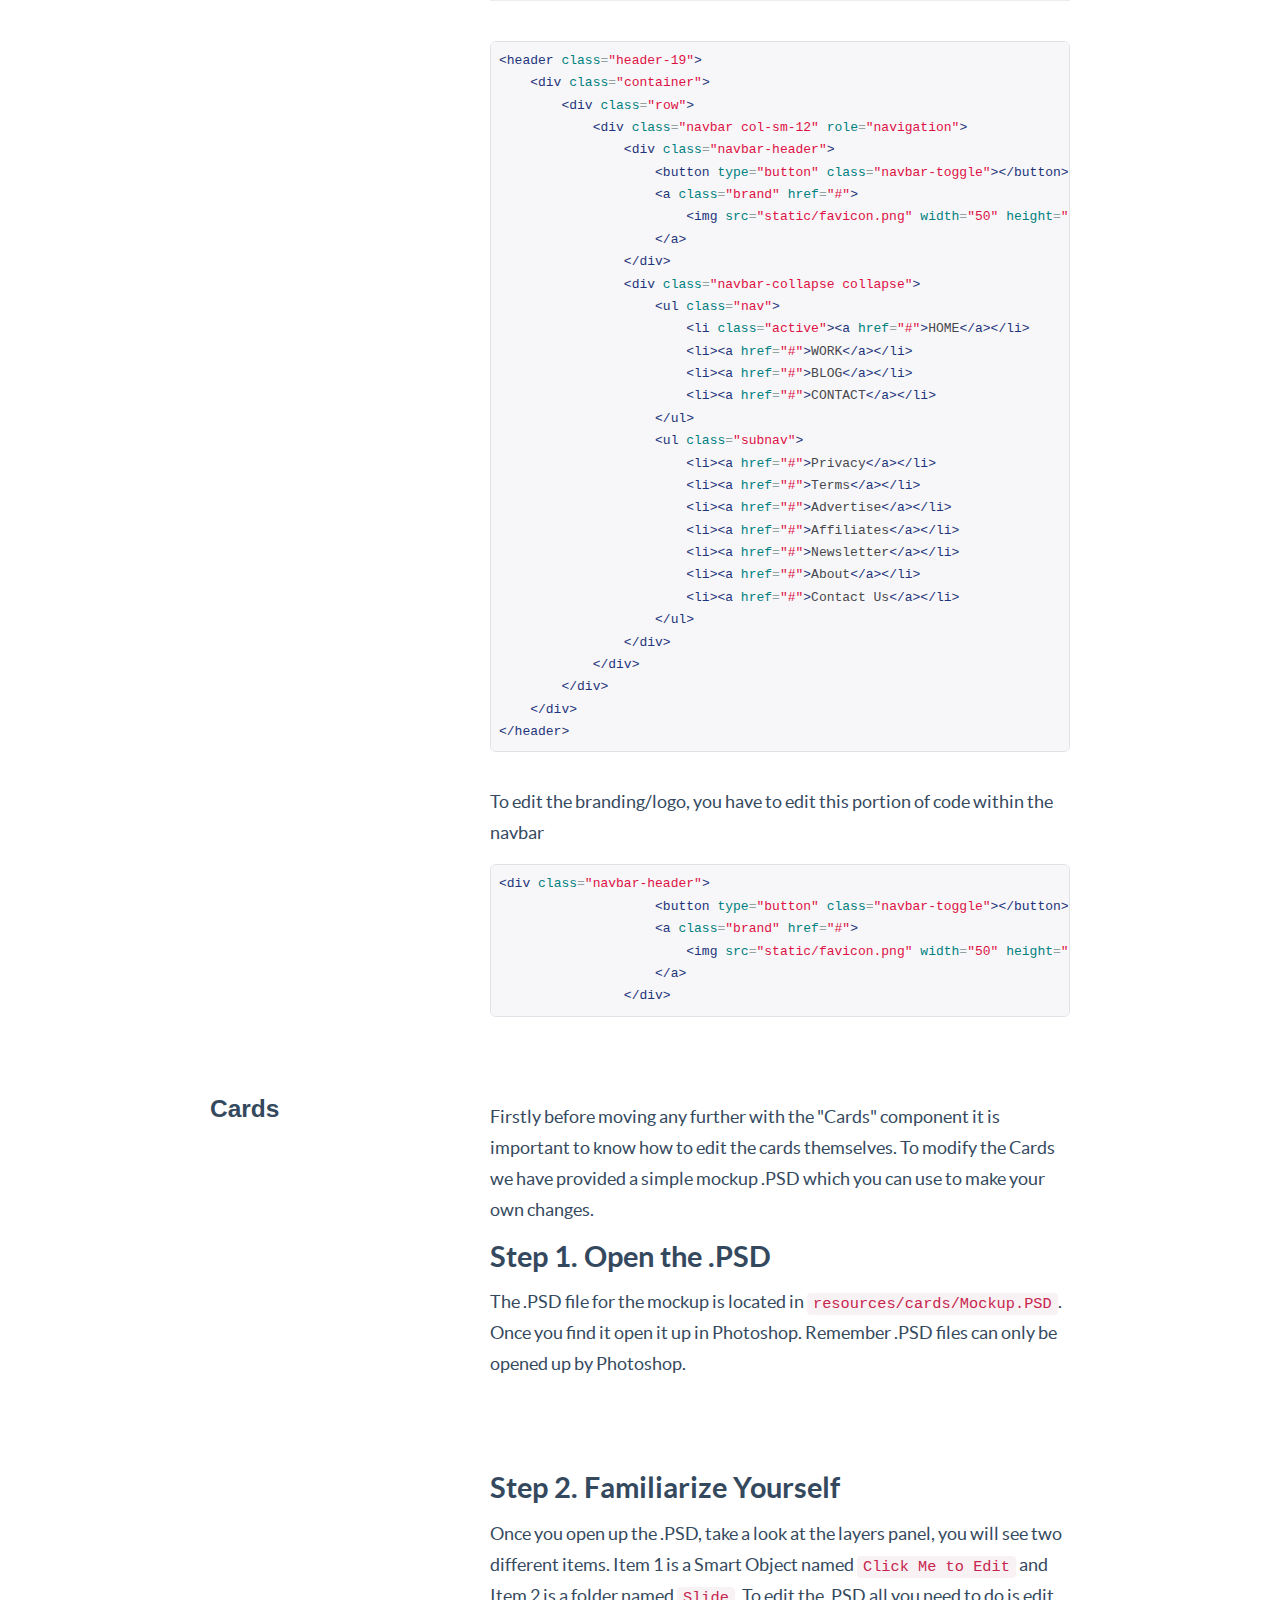
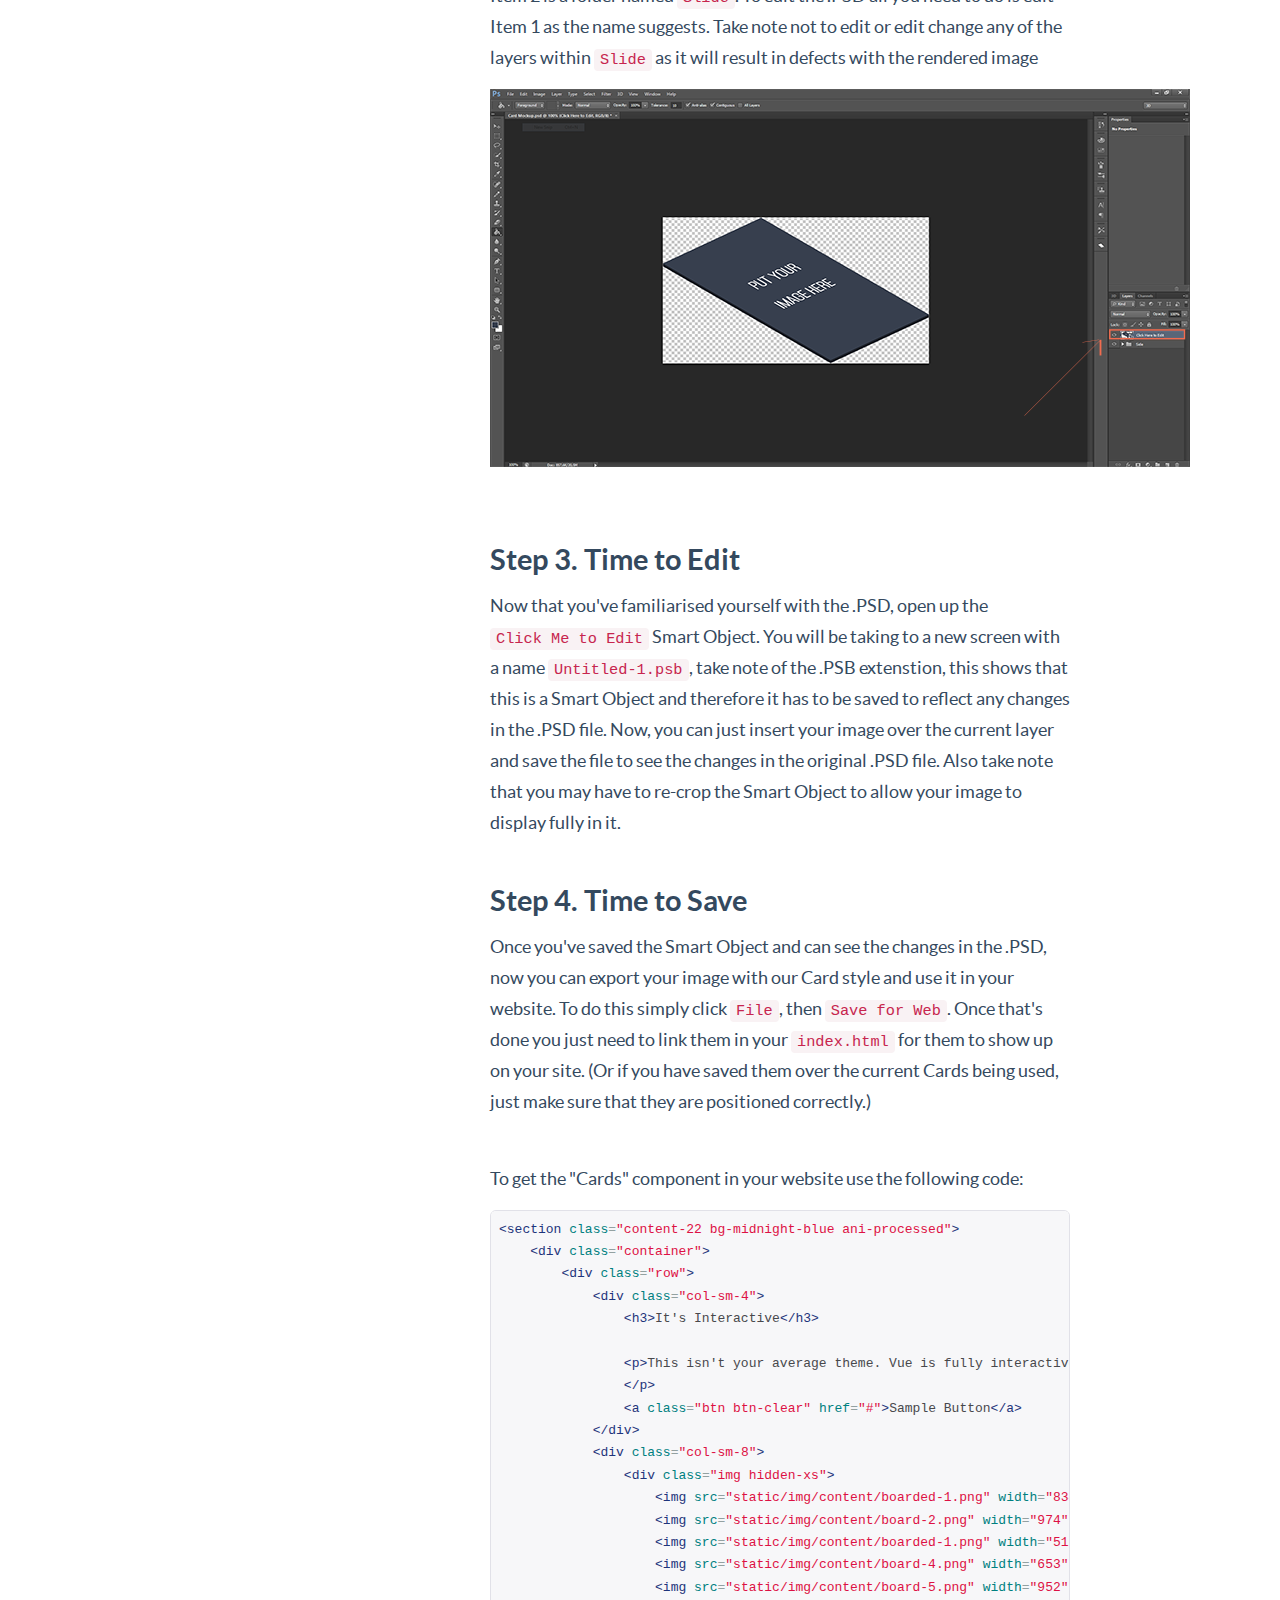
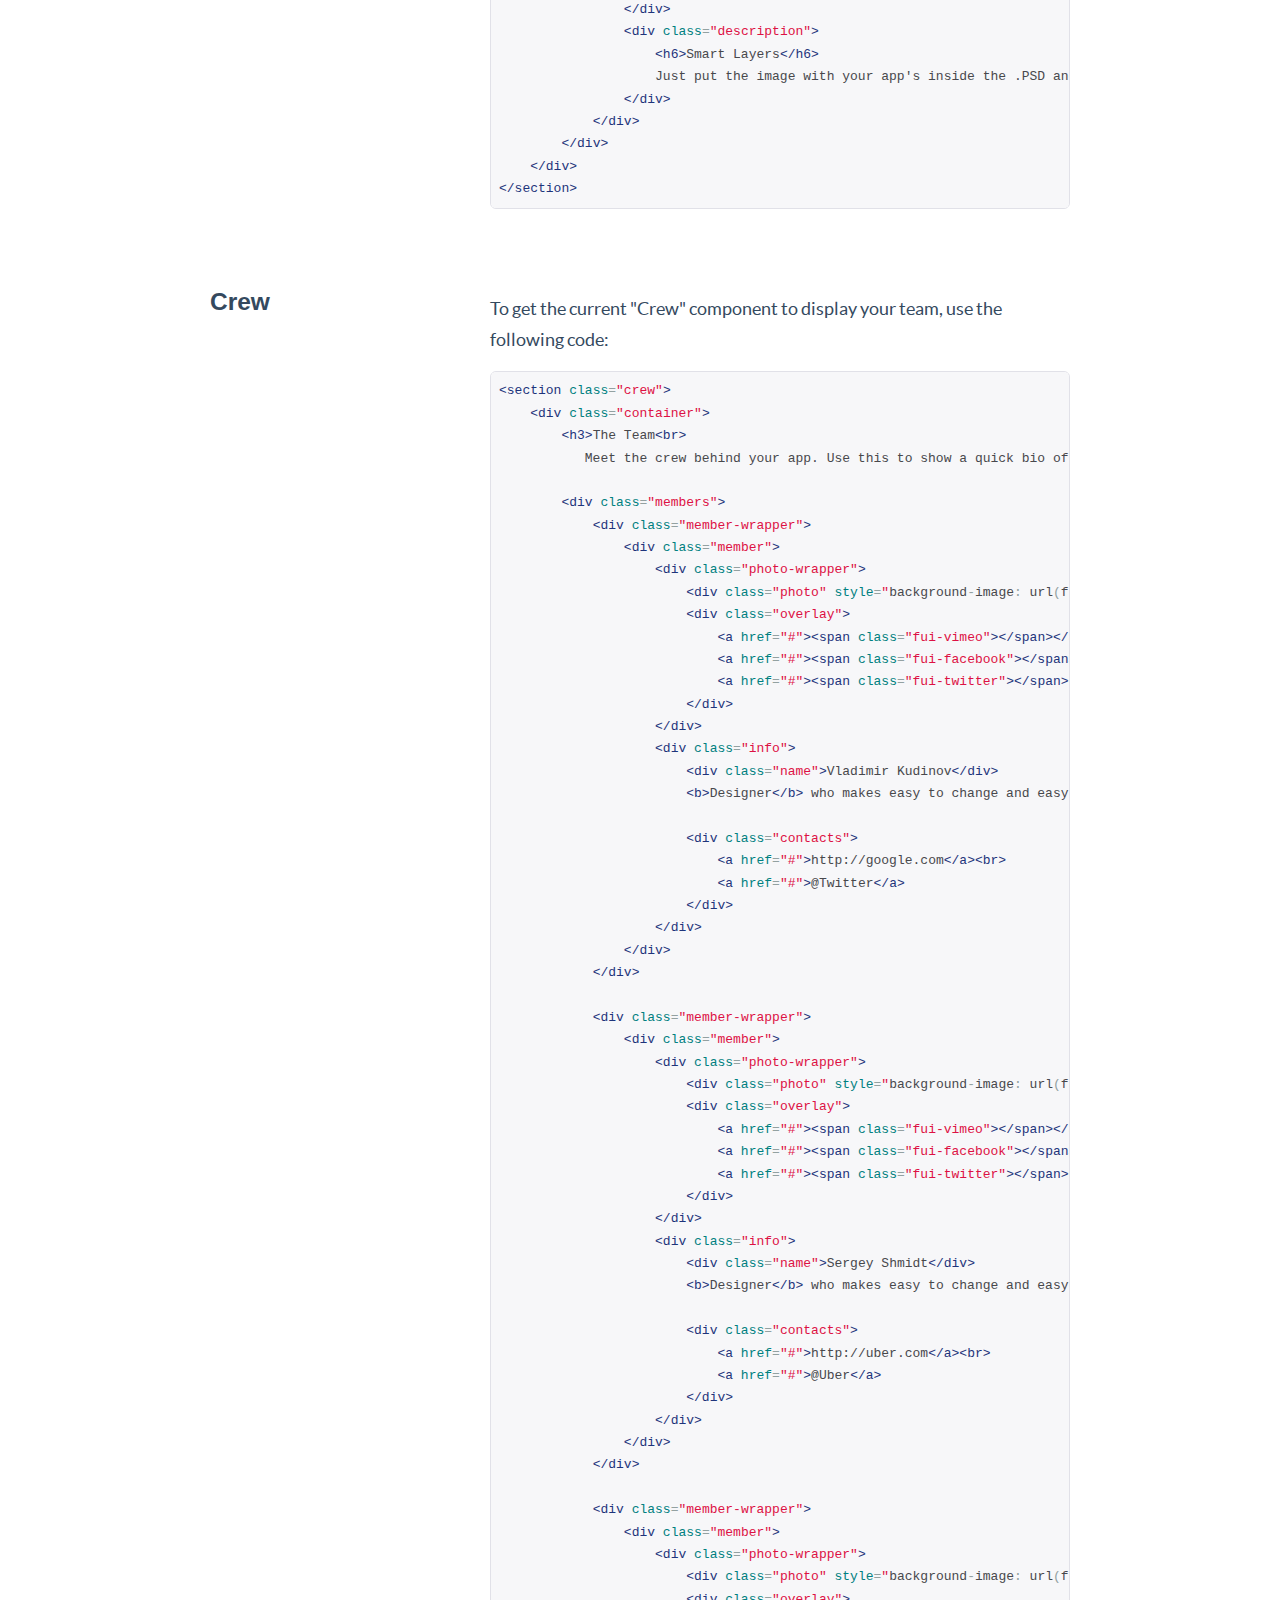
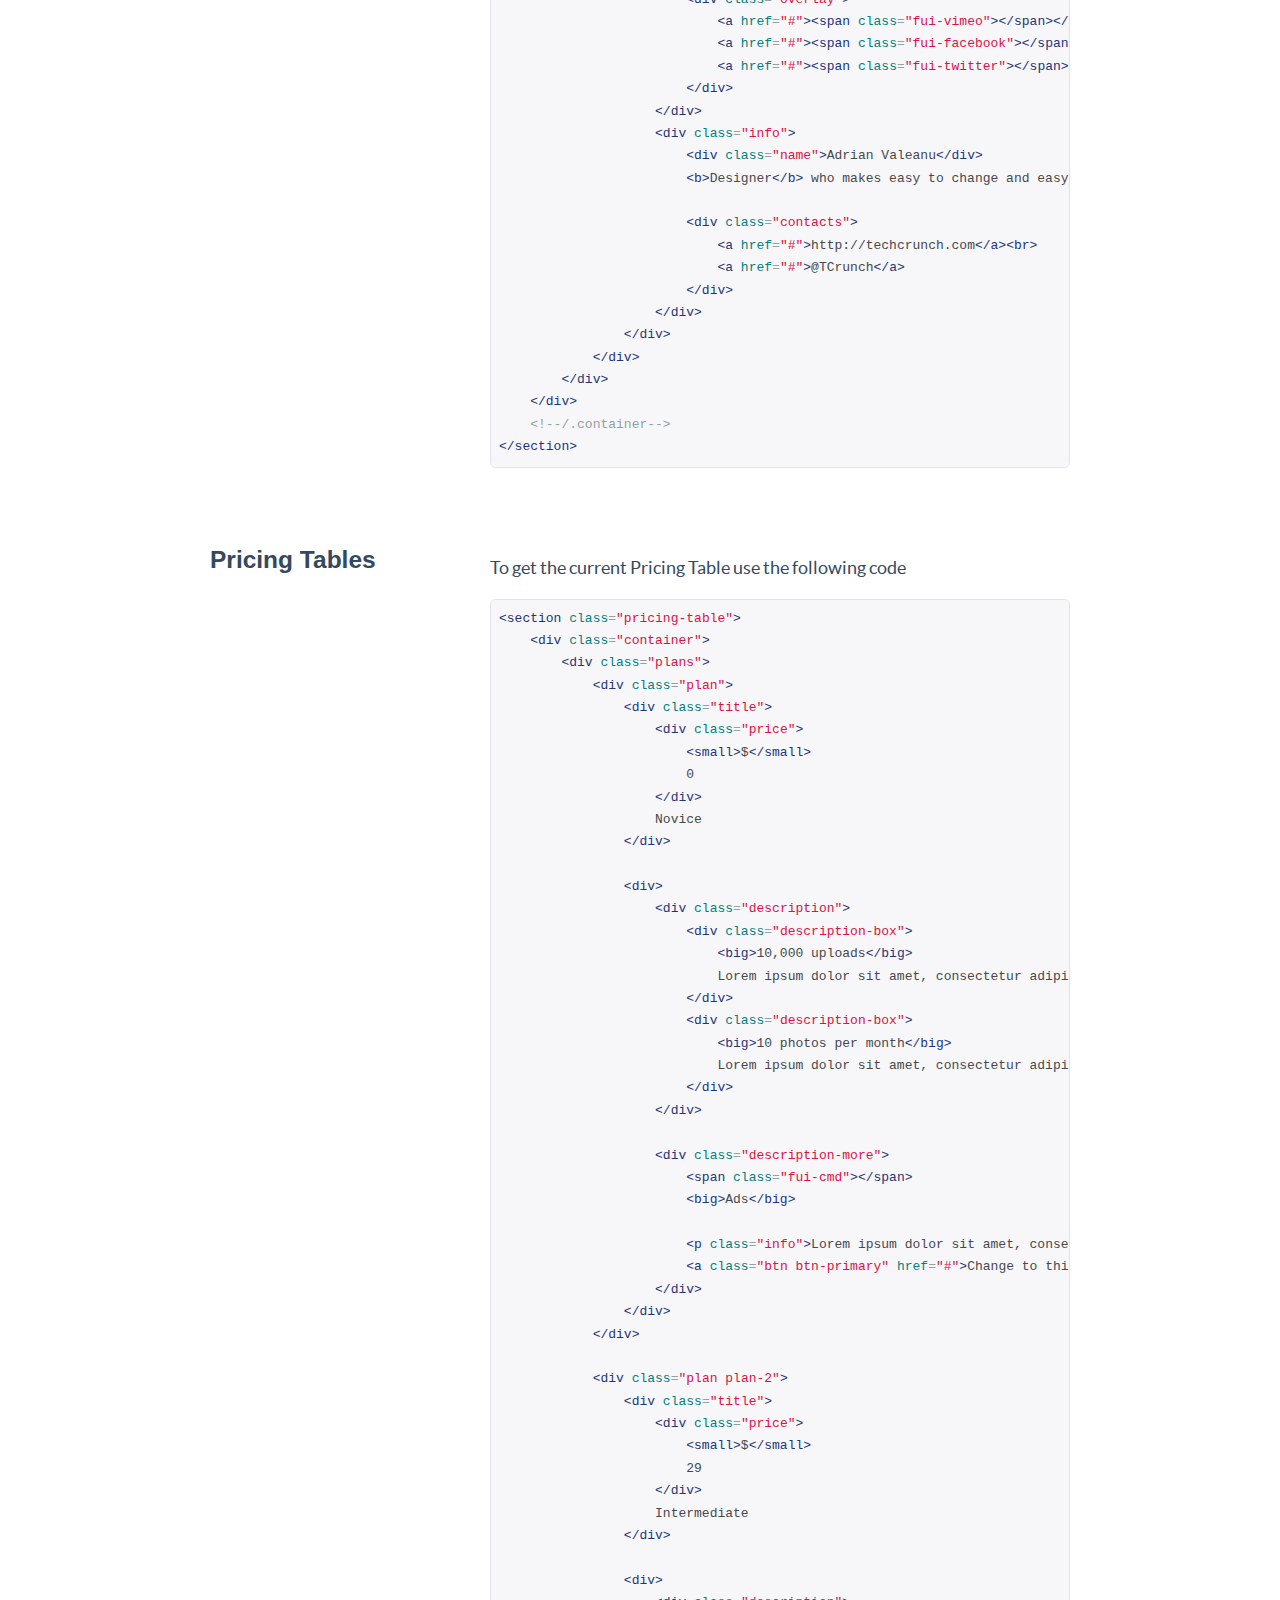
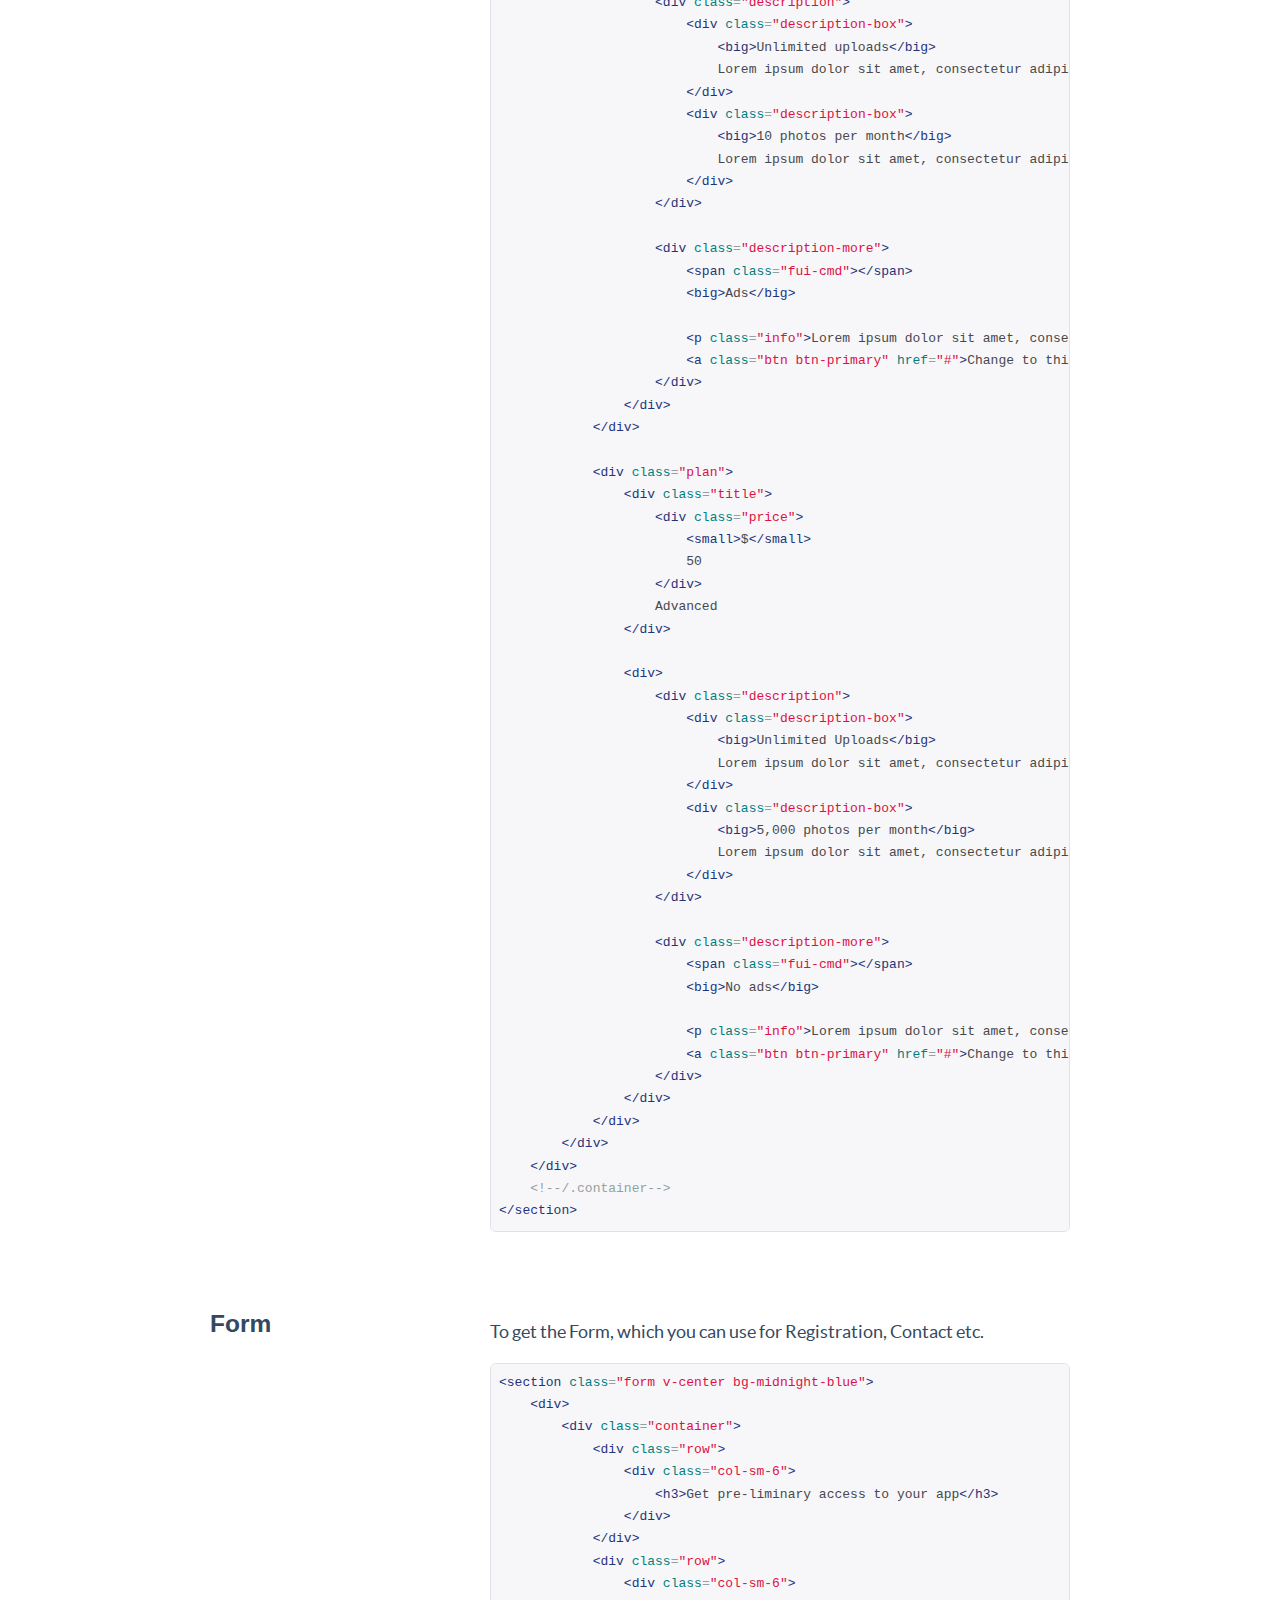
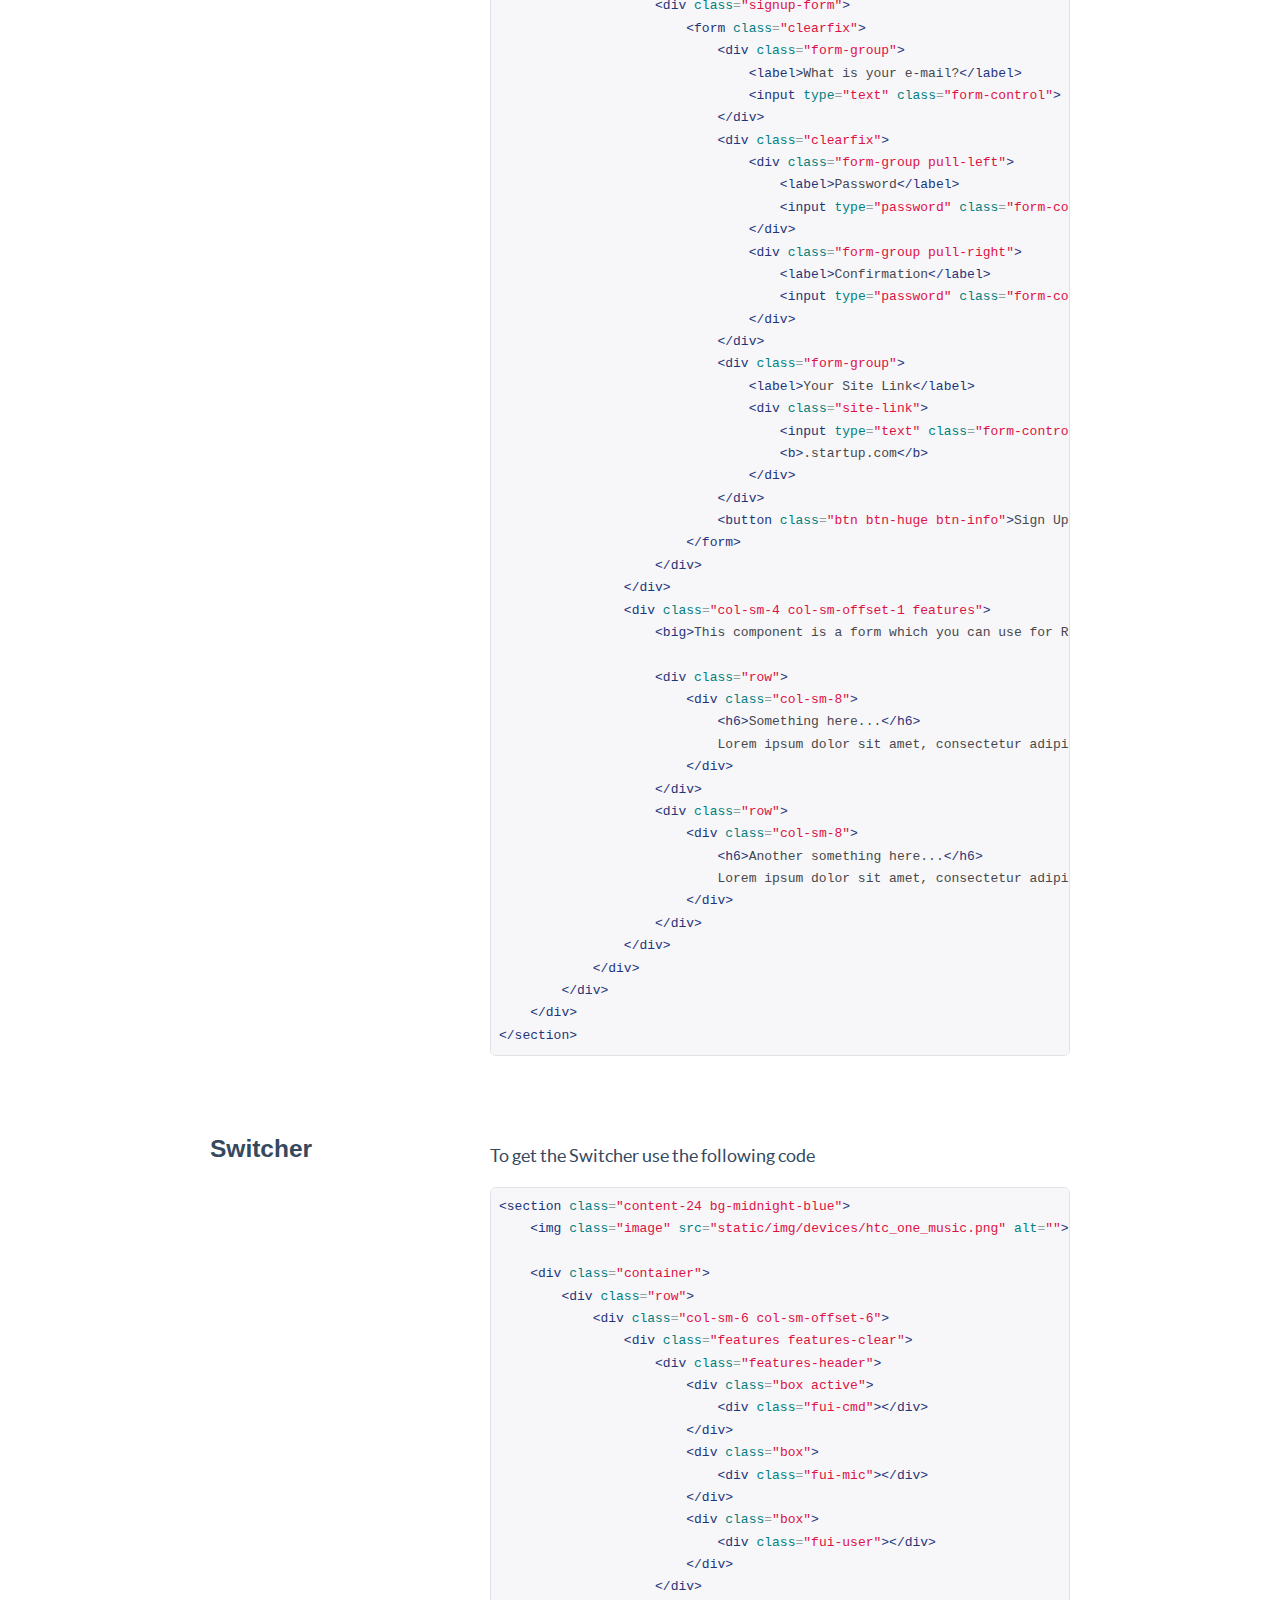
==== commit 3b23f2e1: "Revert "v0.5.3"" ====
--- a/documentation/components.html
+++ b/documentation/components.html
@@ -53,7 +53,7 @@
                   To get the current header use the following code
                </p>
                <pre class="prettyprint">
-&lt;section class="header-sub"&gt;
+&lt;section class="header-19-sub"&gt;
     &lt;div class="background"&gt;&nbsp;&lt;/div&gt;
     &lt;img class="hidden-xs" src="static/img/header/materialcalc.gif" alt=""&gt;
     &lt;div class="container"&gt;
@@ -338,7 +338,7 @@
 
           <div class="pvl">
 <pre class="prettyprint">
-&lt;header class="header"&gt;
+&lt;header class="header-19"&gt;
     &lt;div class="container"&gt;
         &lt;div class="row"&gt;
             &lt;div class="navbar col-sm-12" role="navigation"&gt;
@@ -1001,7 +1001,7 @@
                   To get the carousel along with its content blocks
                </p>
                <pre class="prettyprint">
-&lt;section class=&quot;content-10&quot;&gt;
+&lt;section class=&quot;carousel&quot;&gt;
     &lt;div class=&quot;container&quot;&gt;
         &lt;div class=&quot;row&quot;&gt;
             &lt;div class=&quot;col-sm-6&quot;&gt;
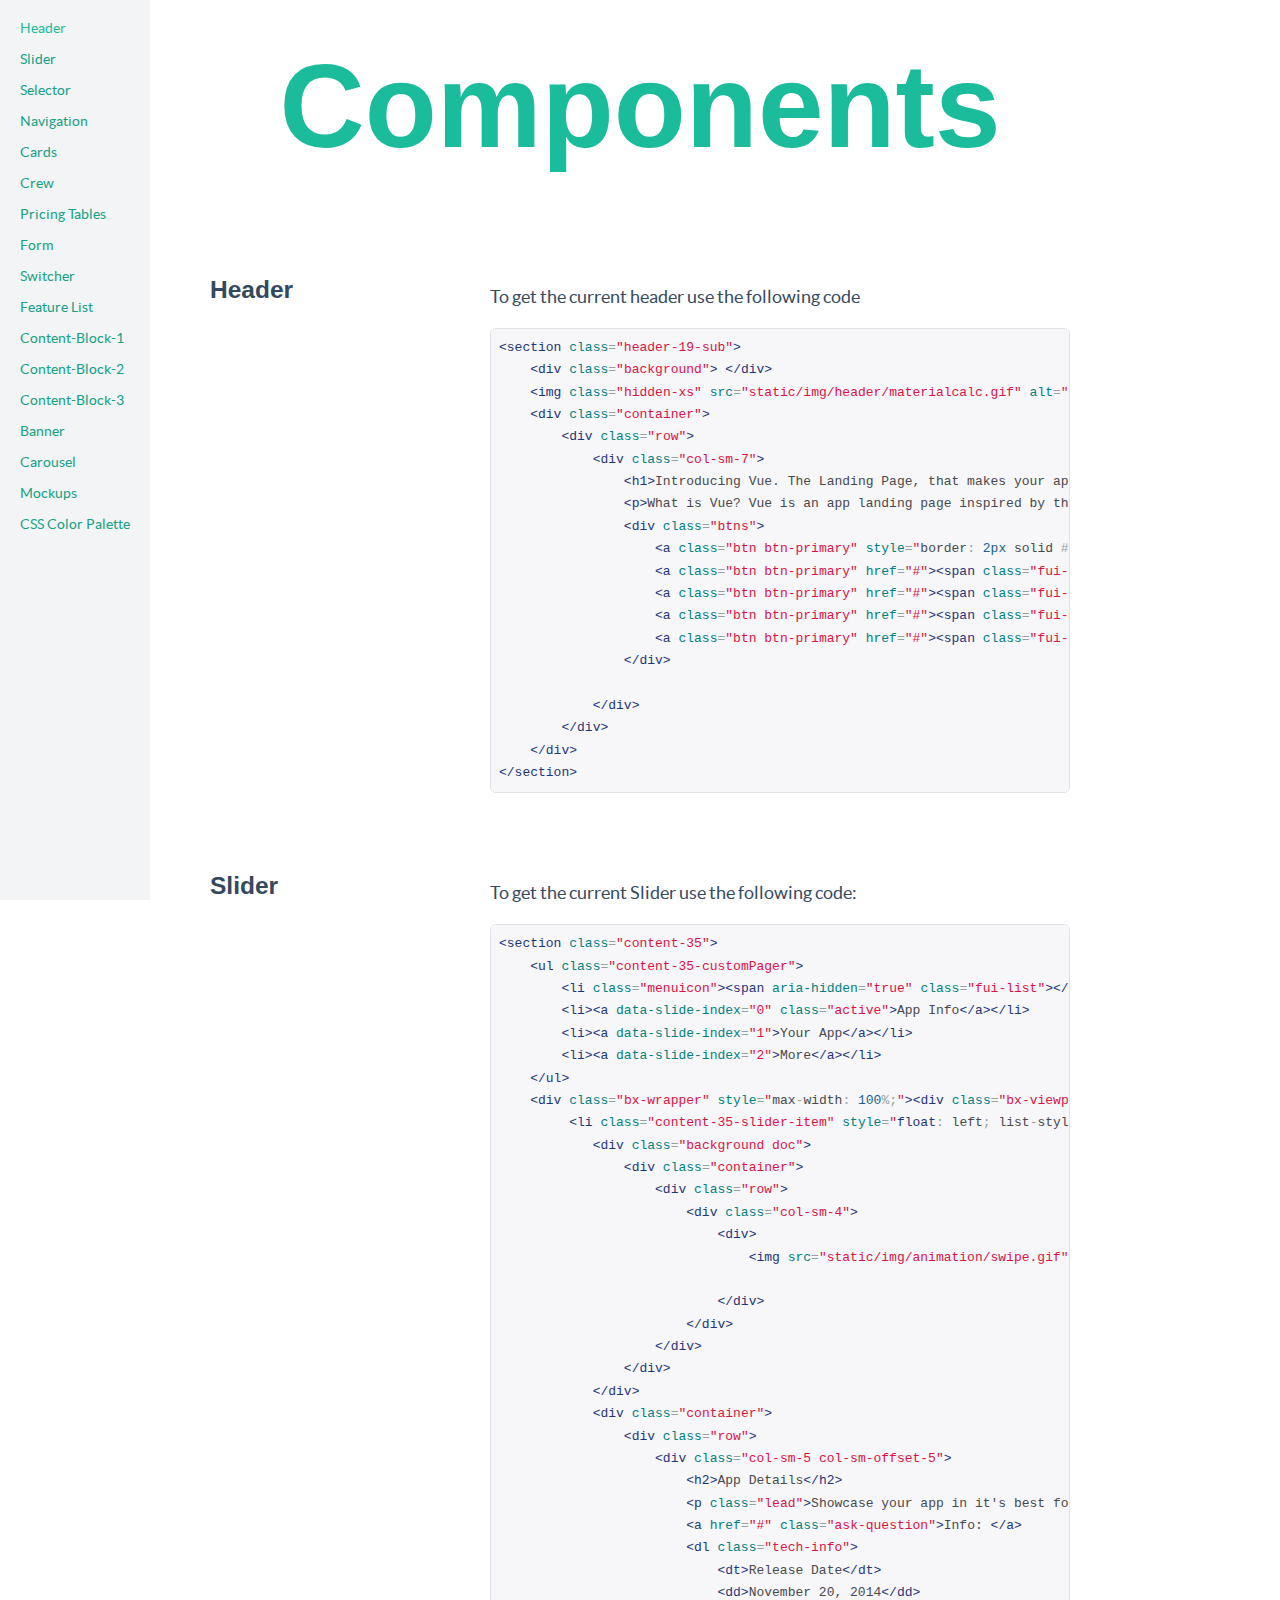
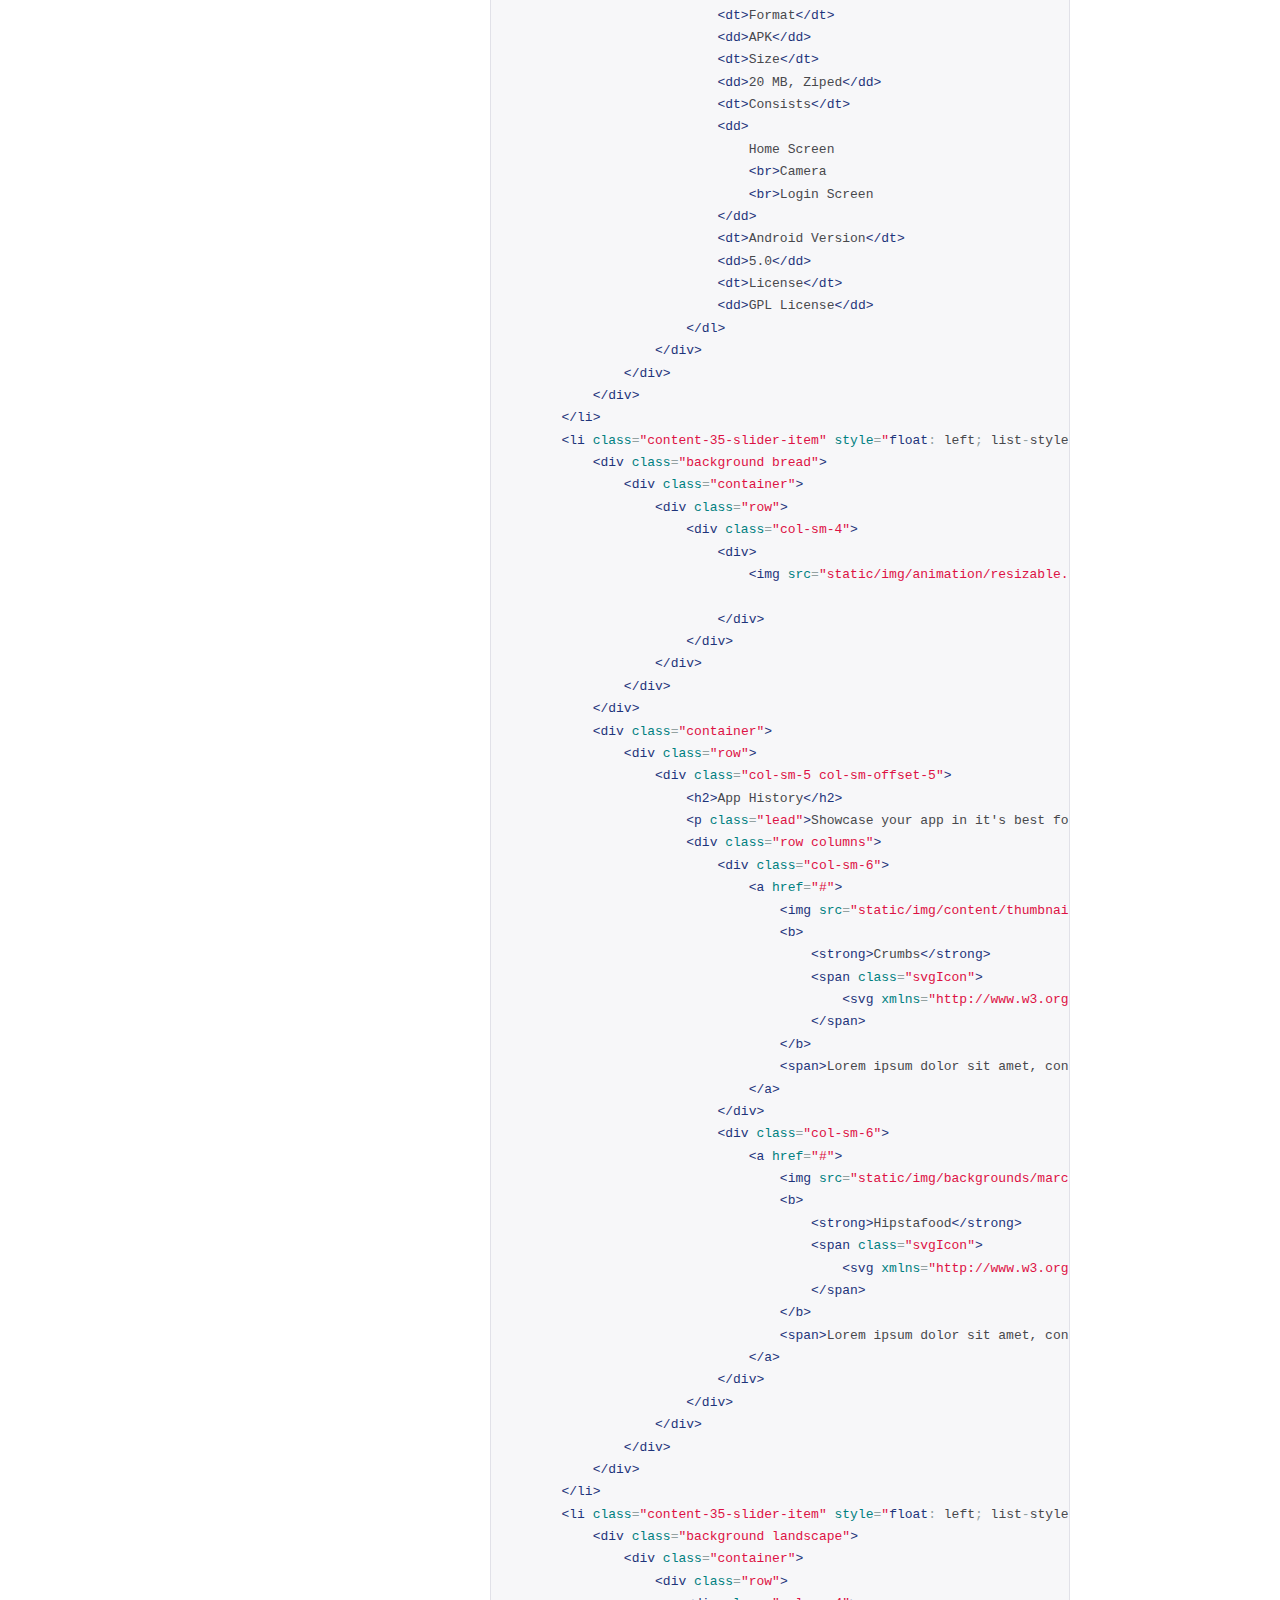
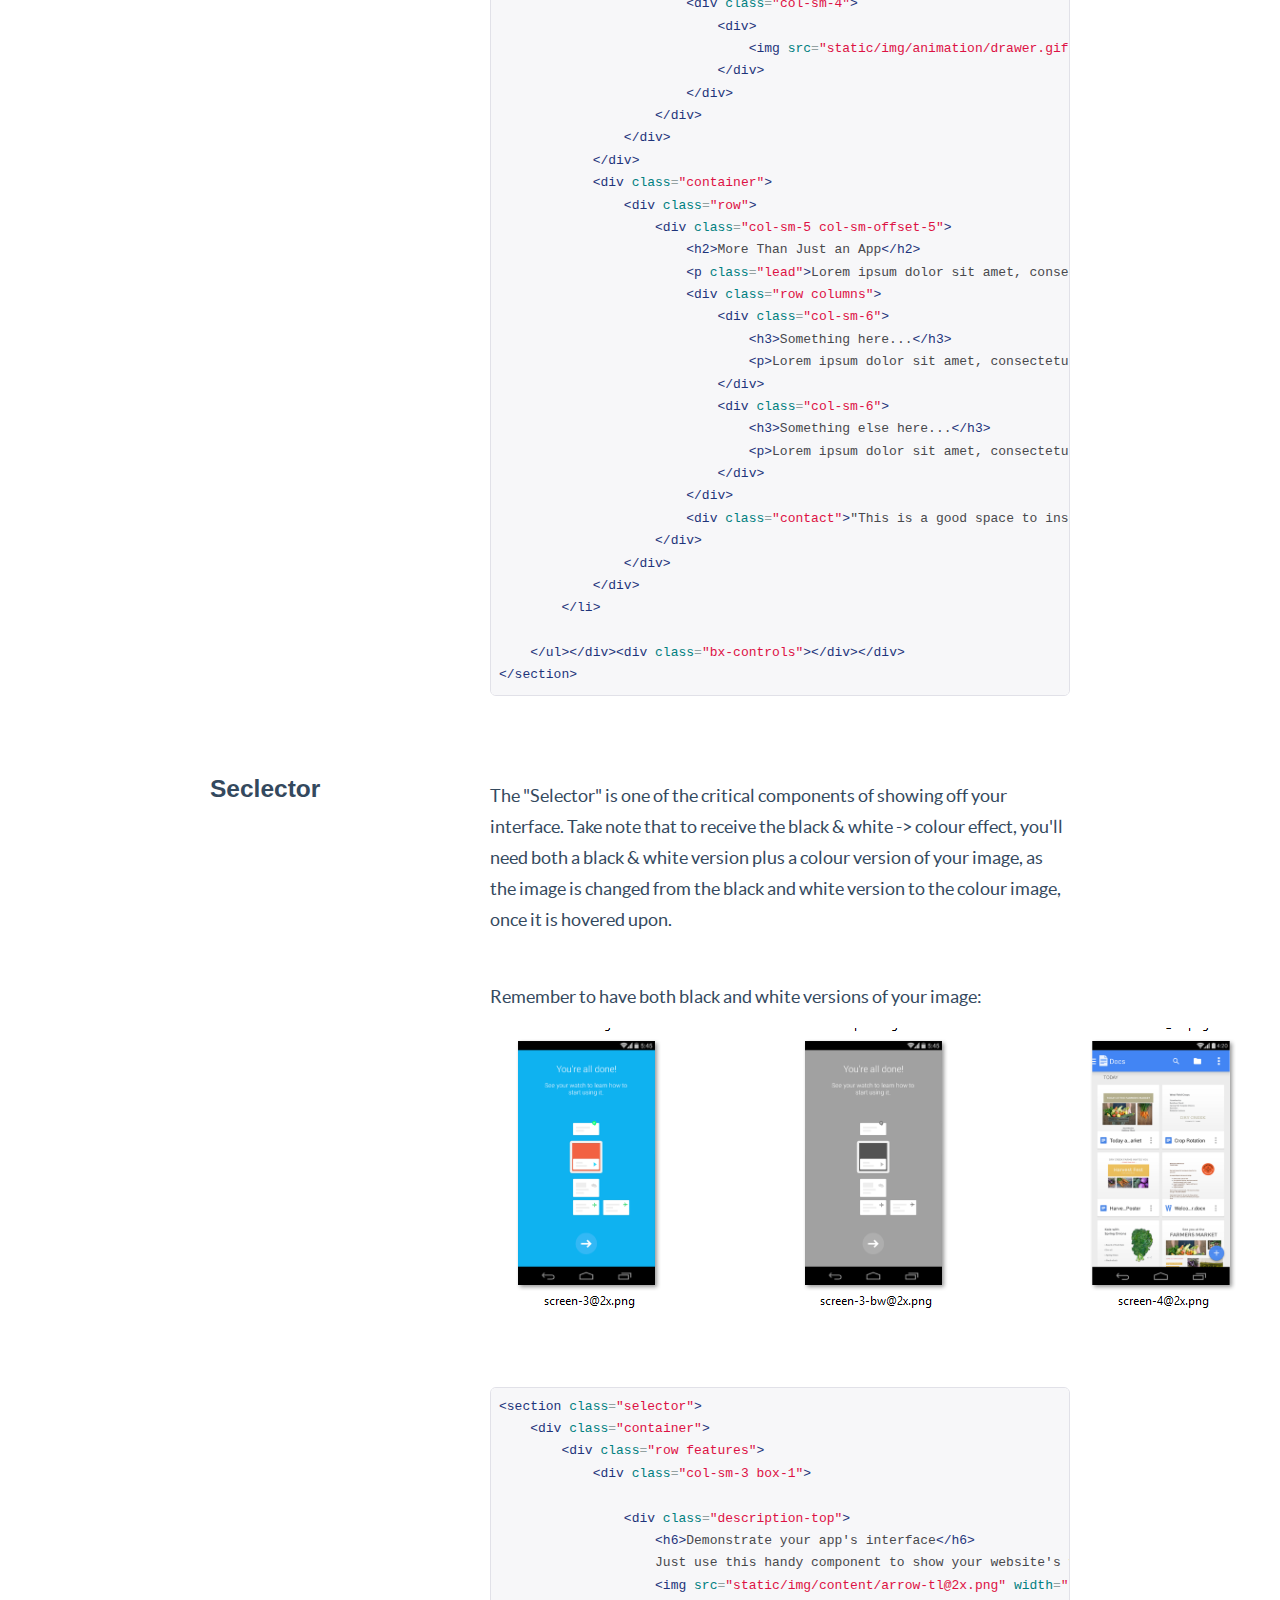
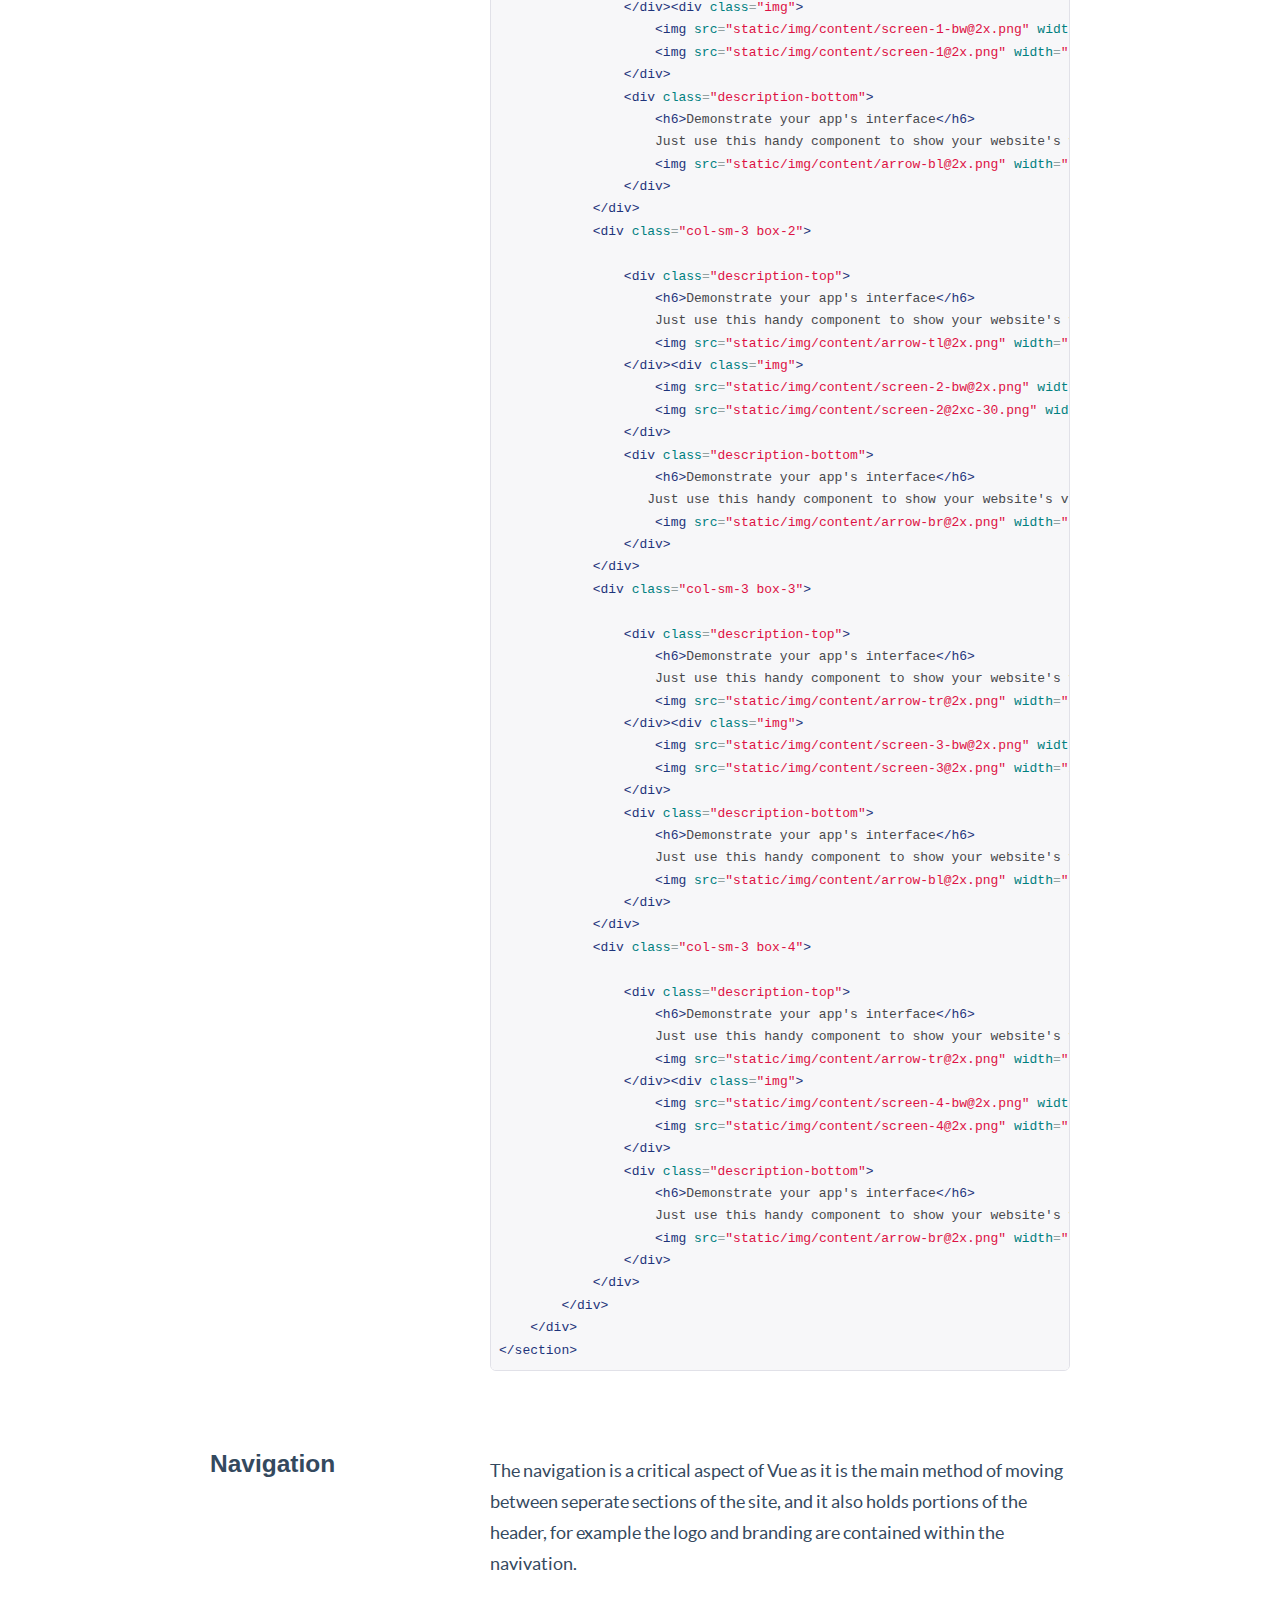
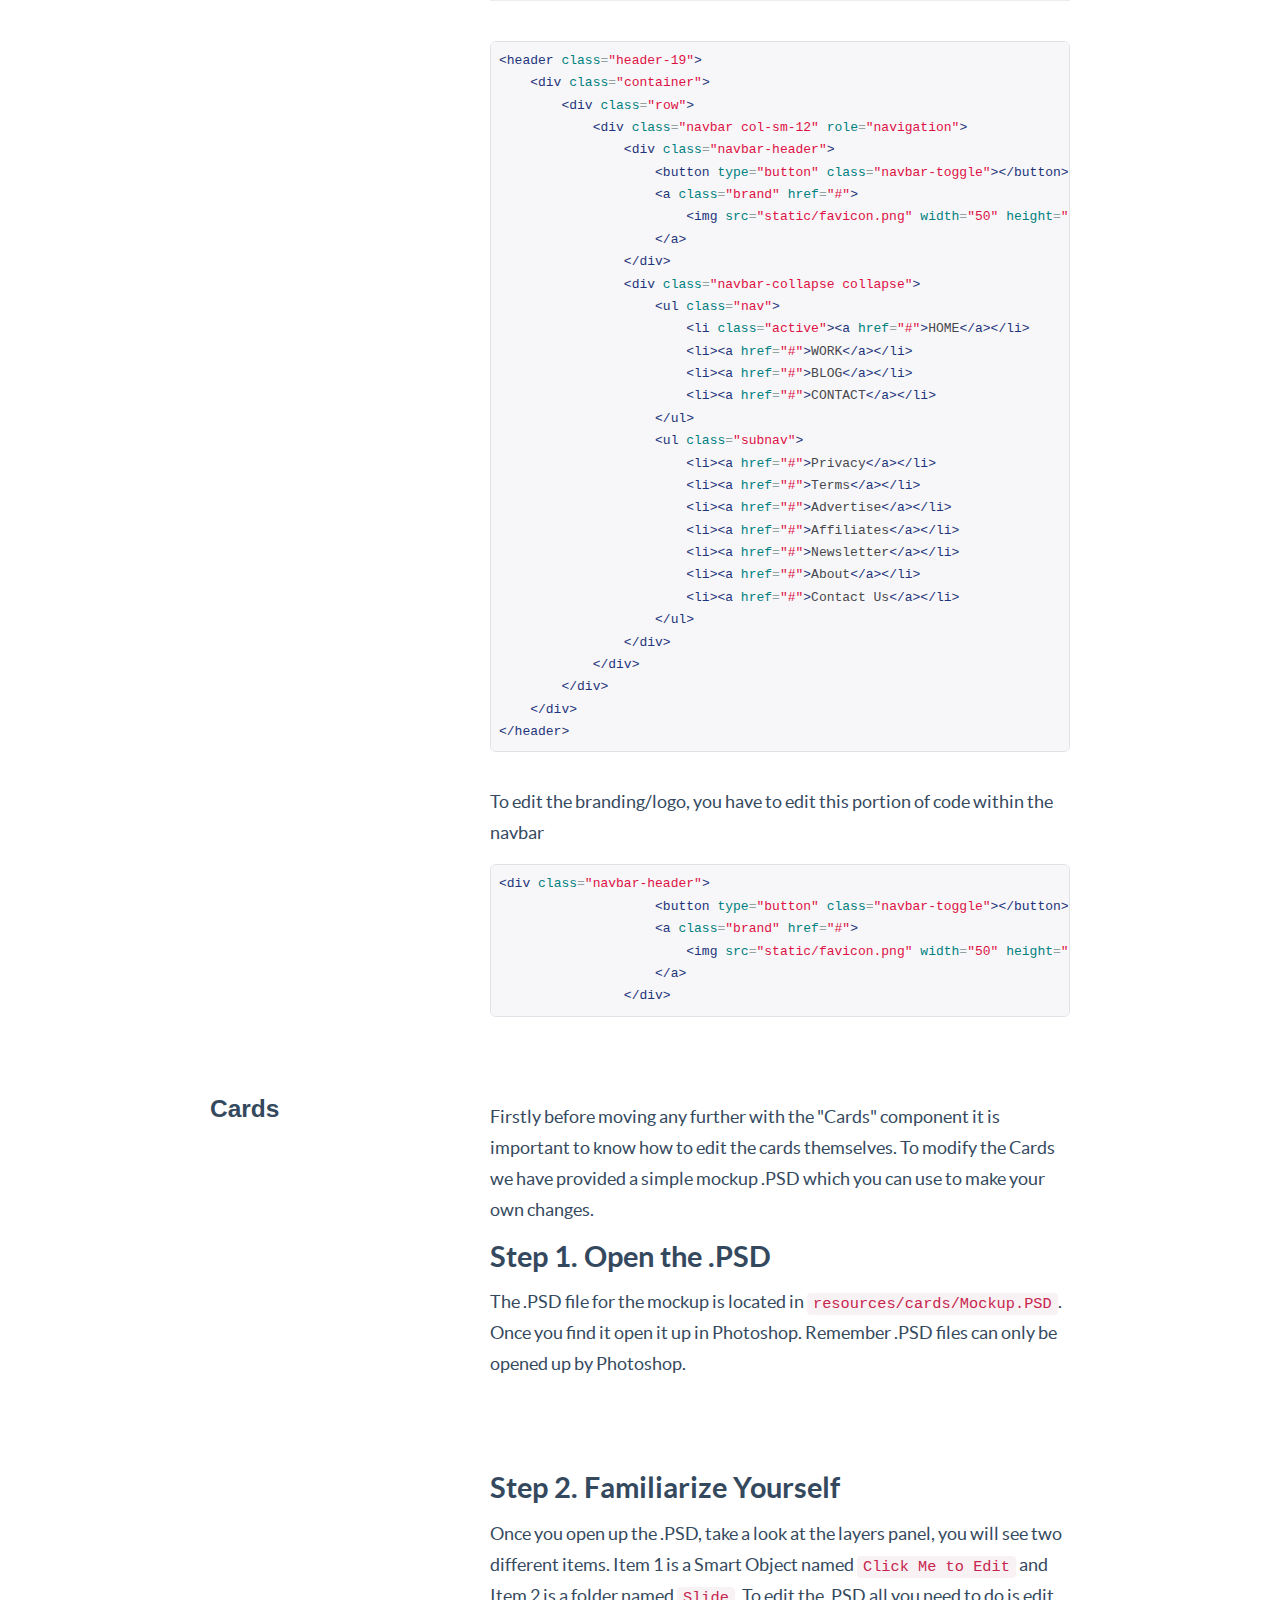
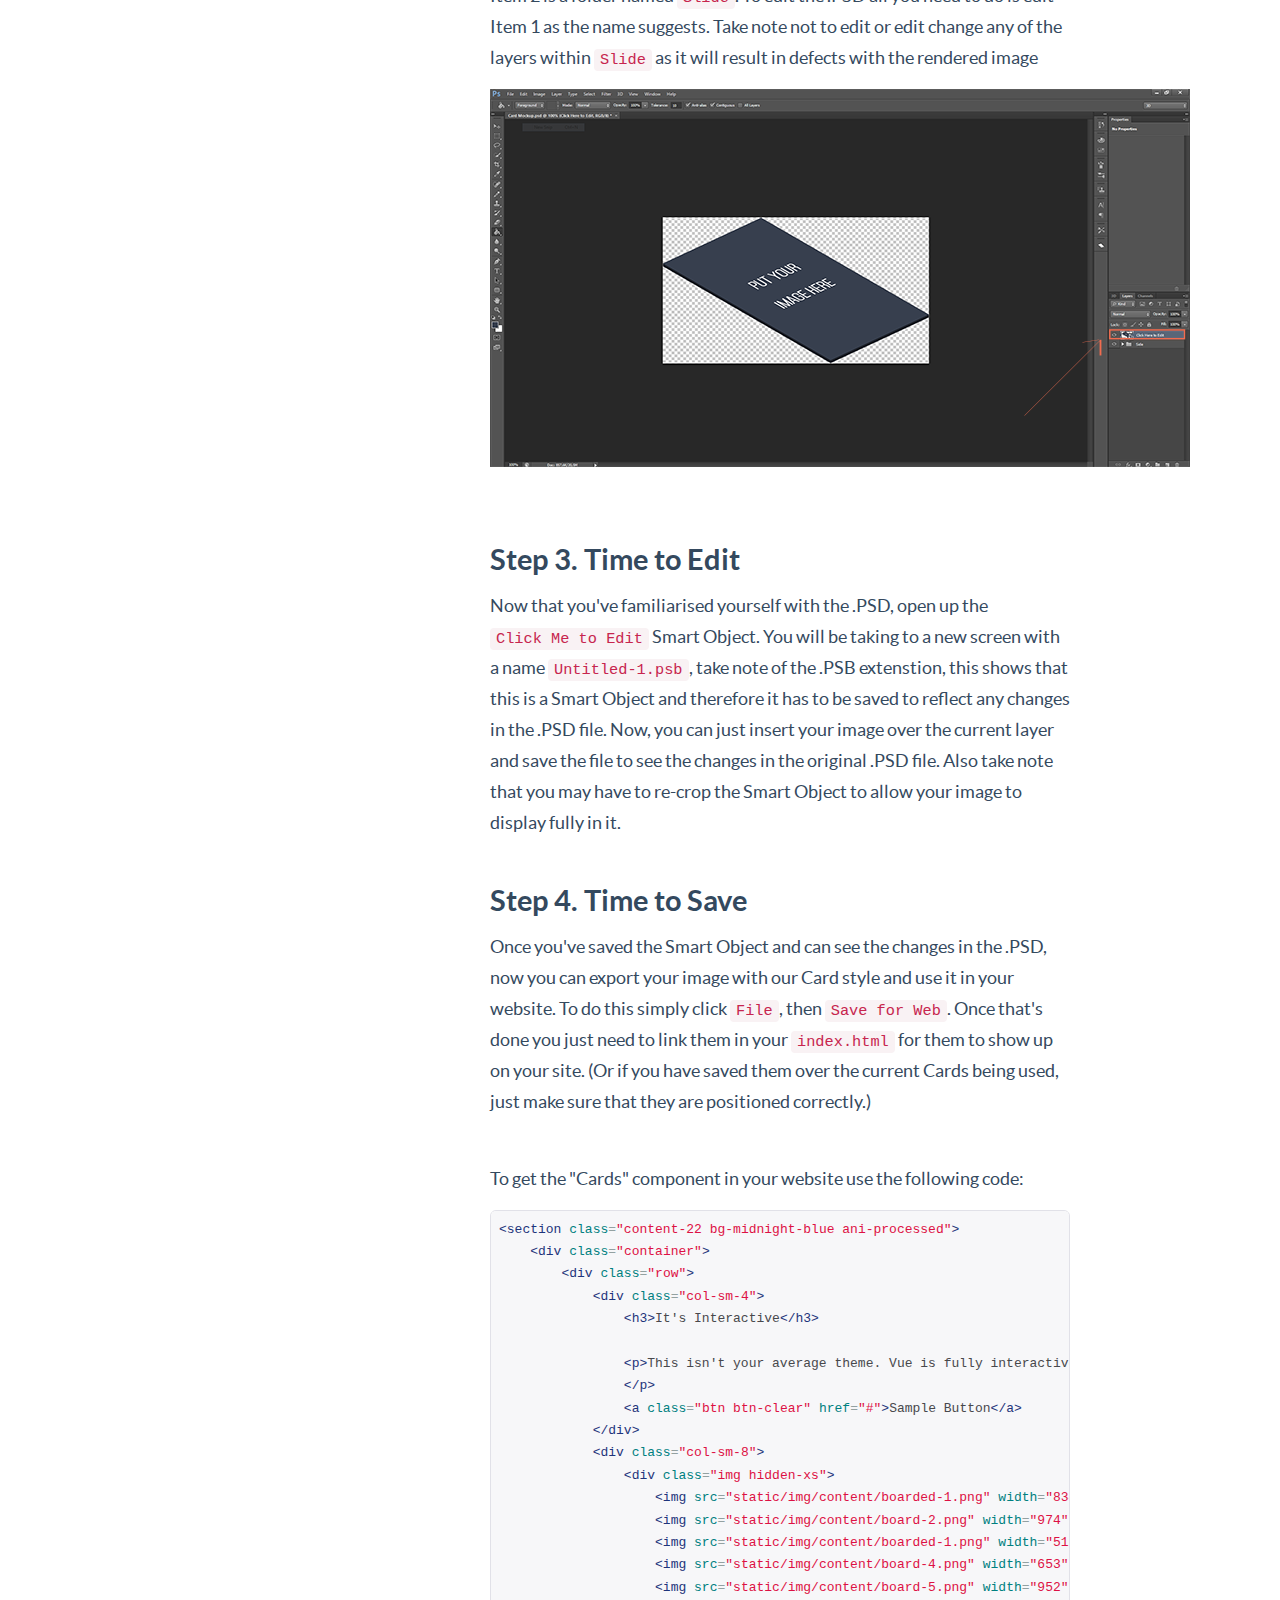
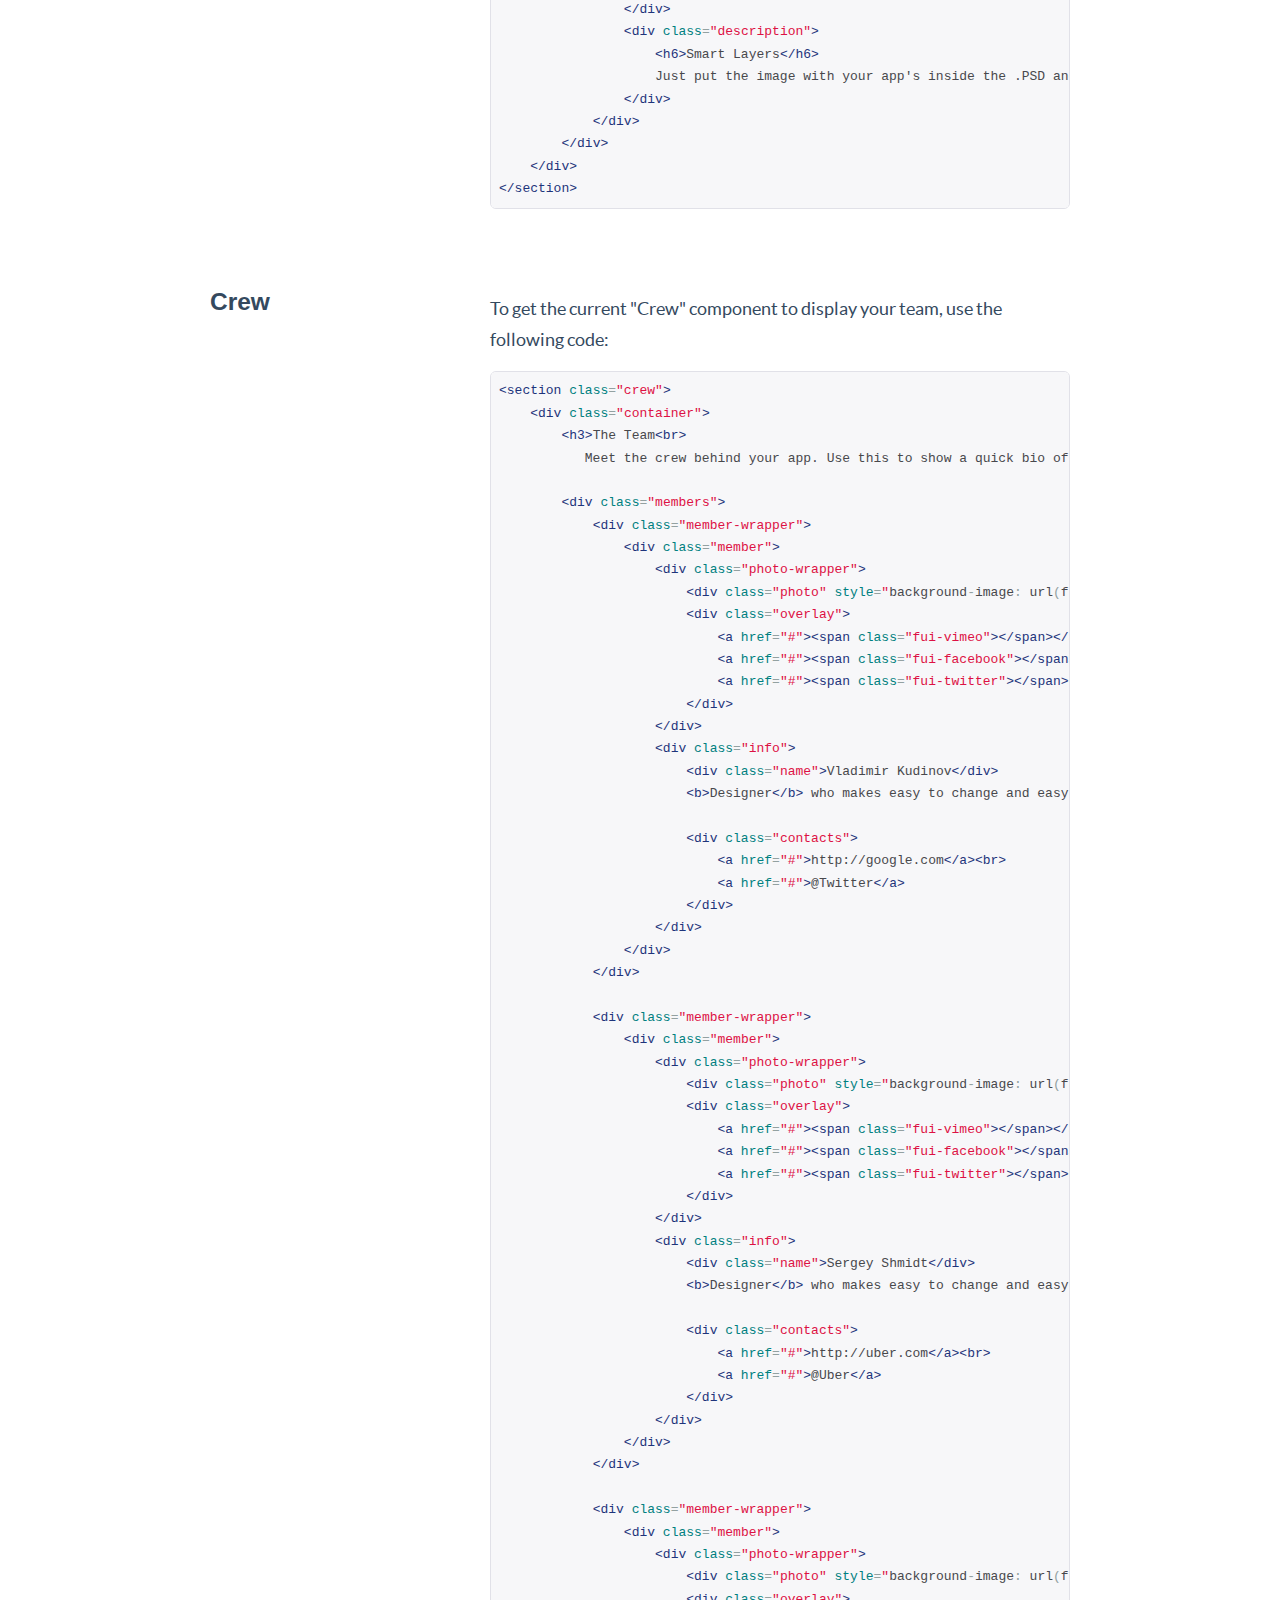
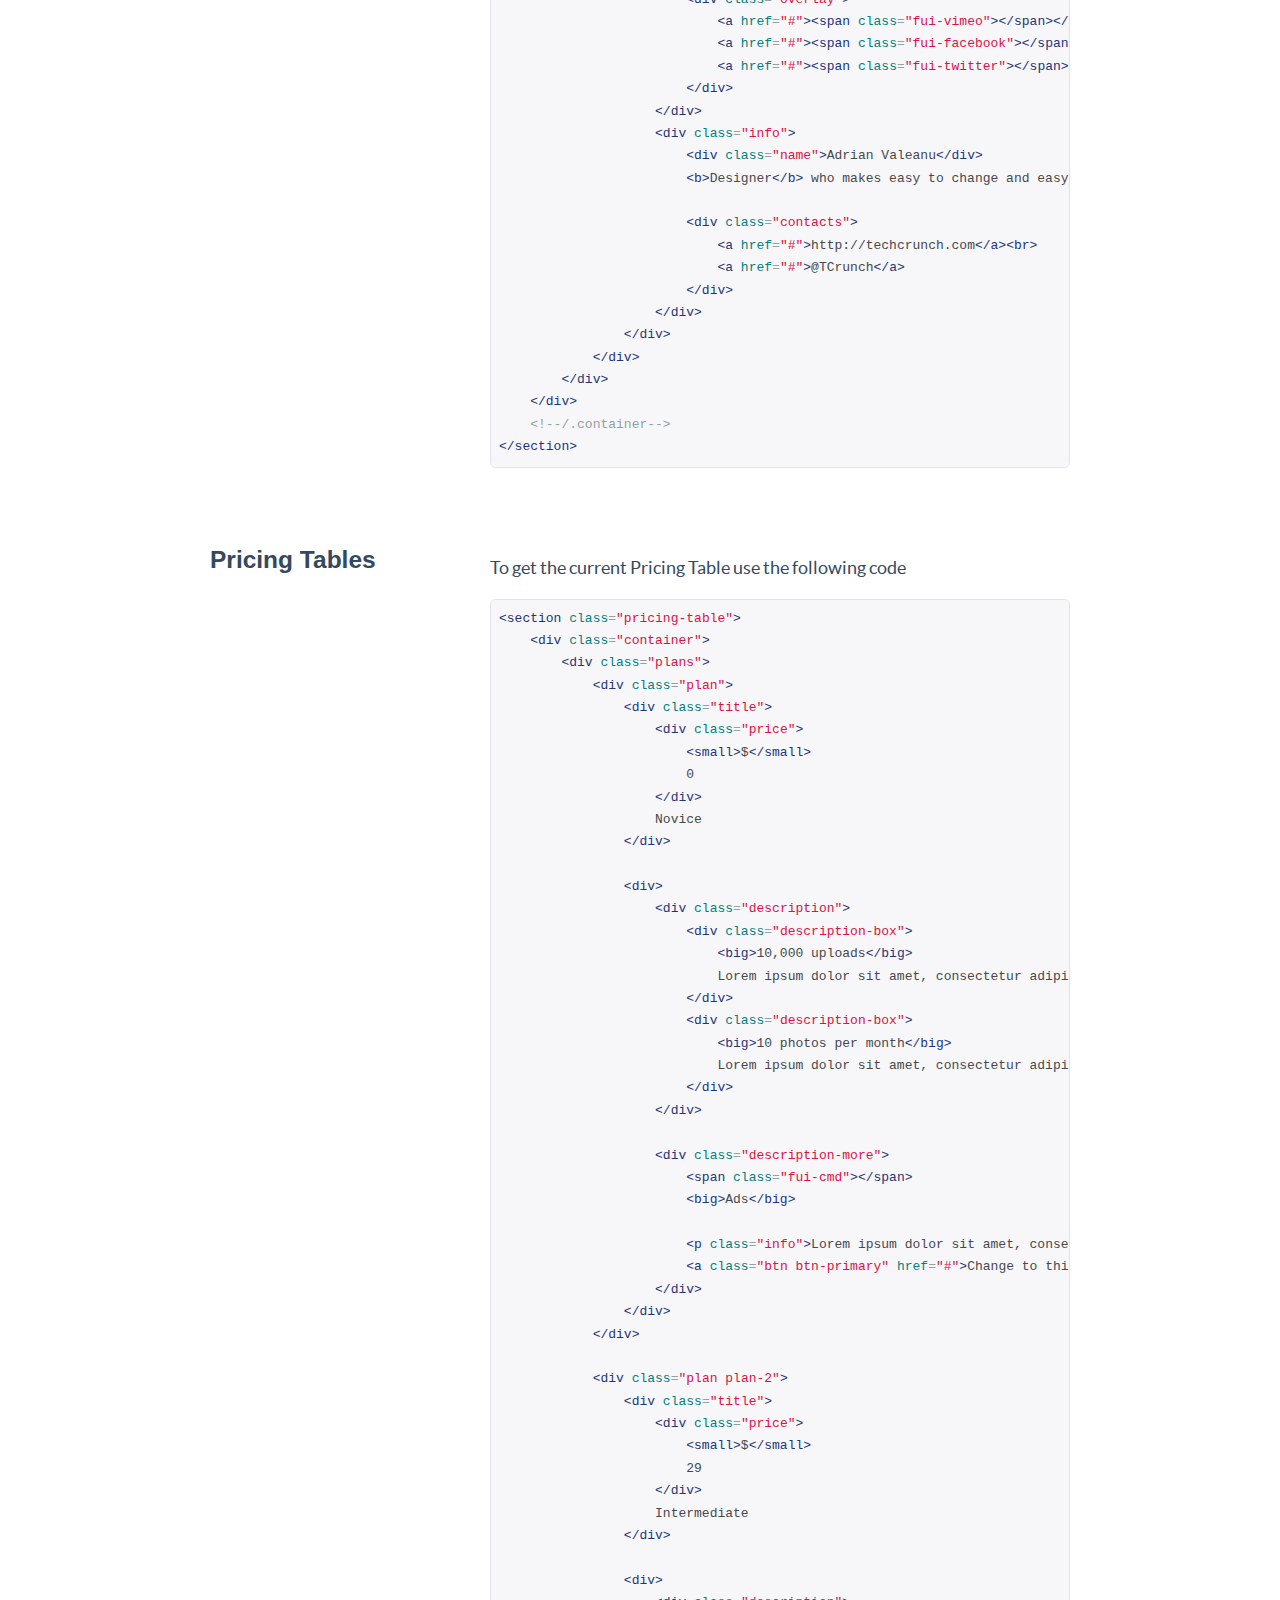
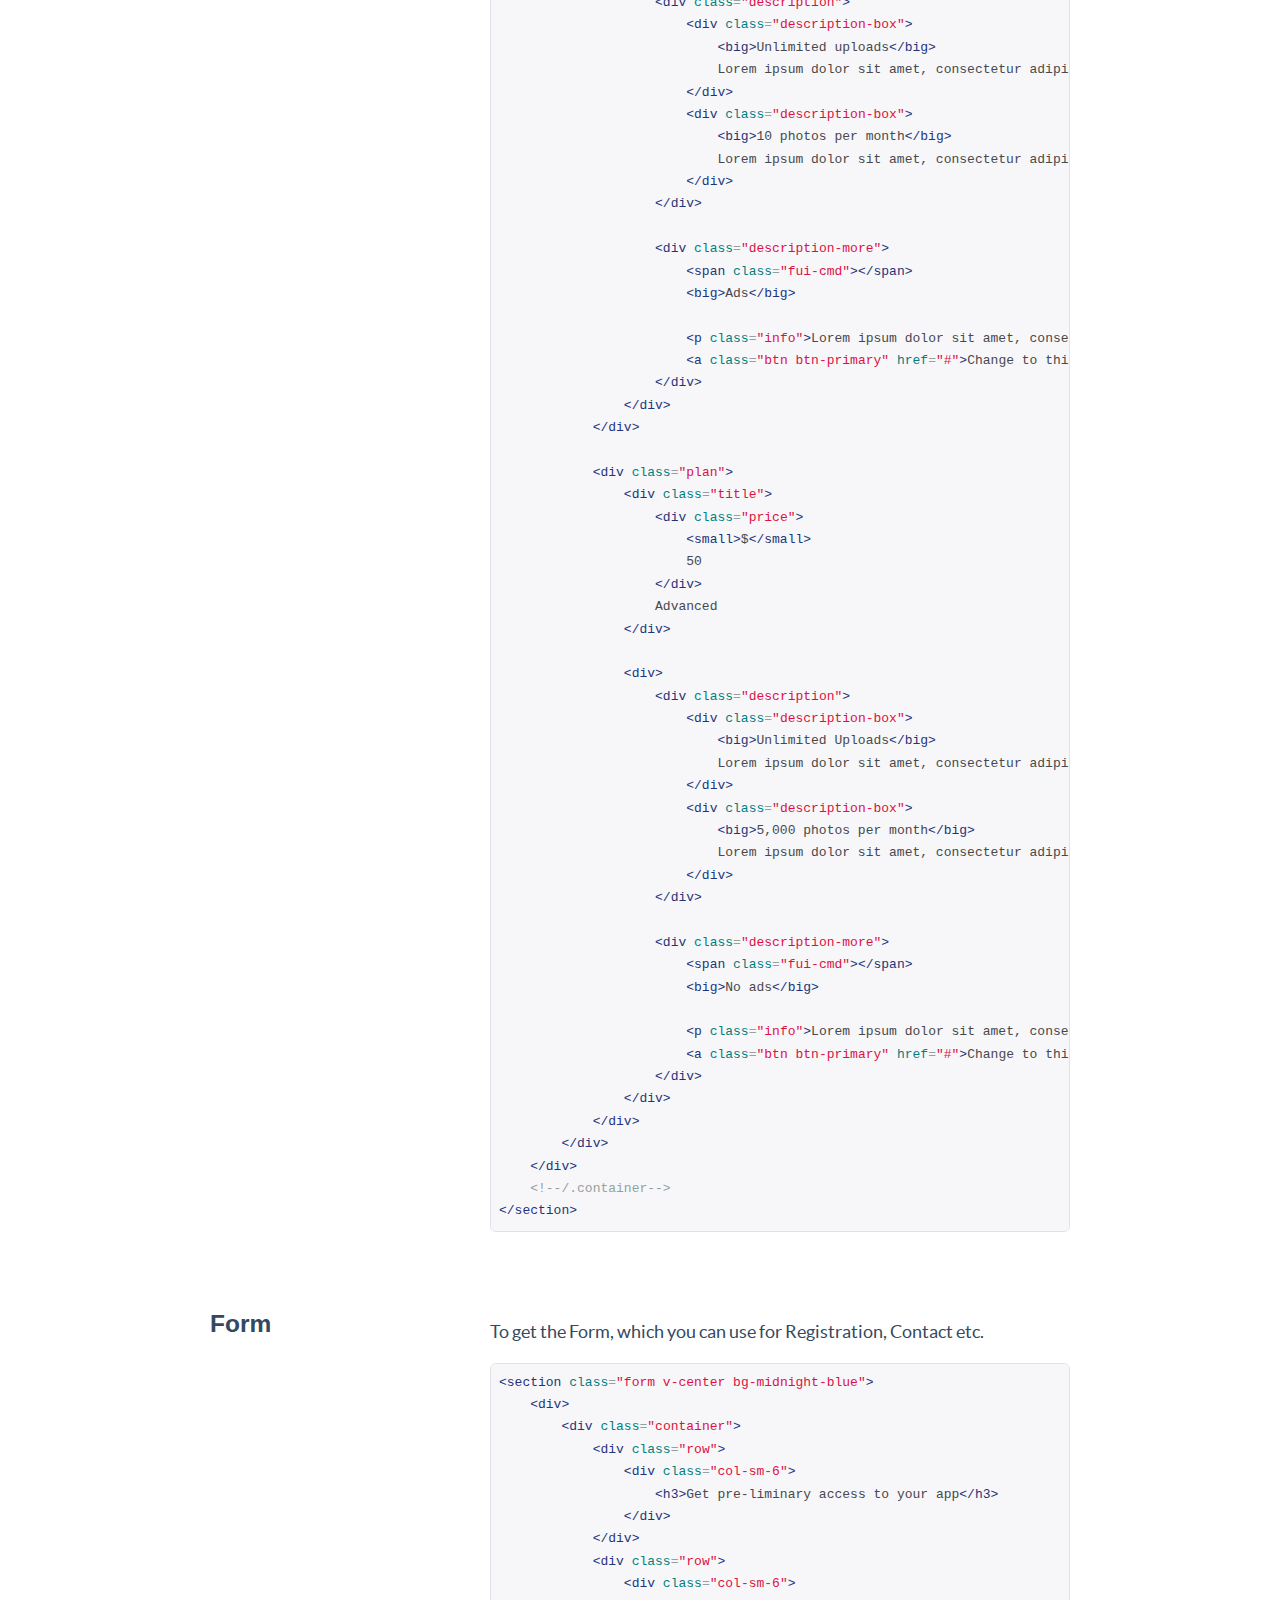
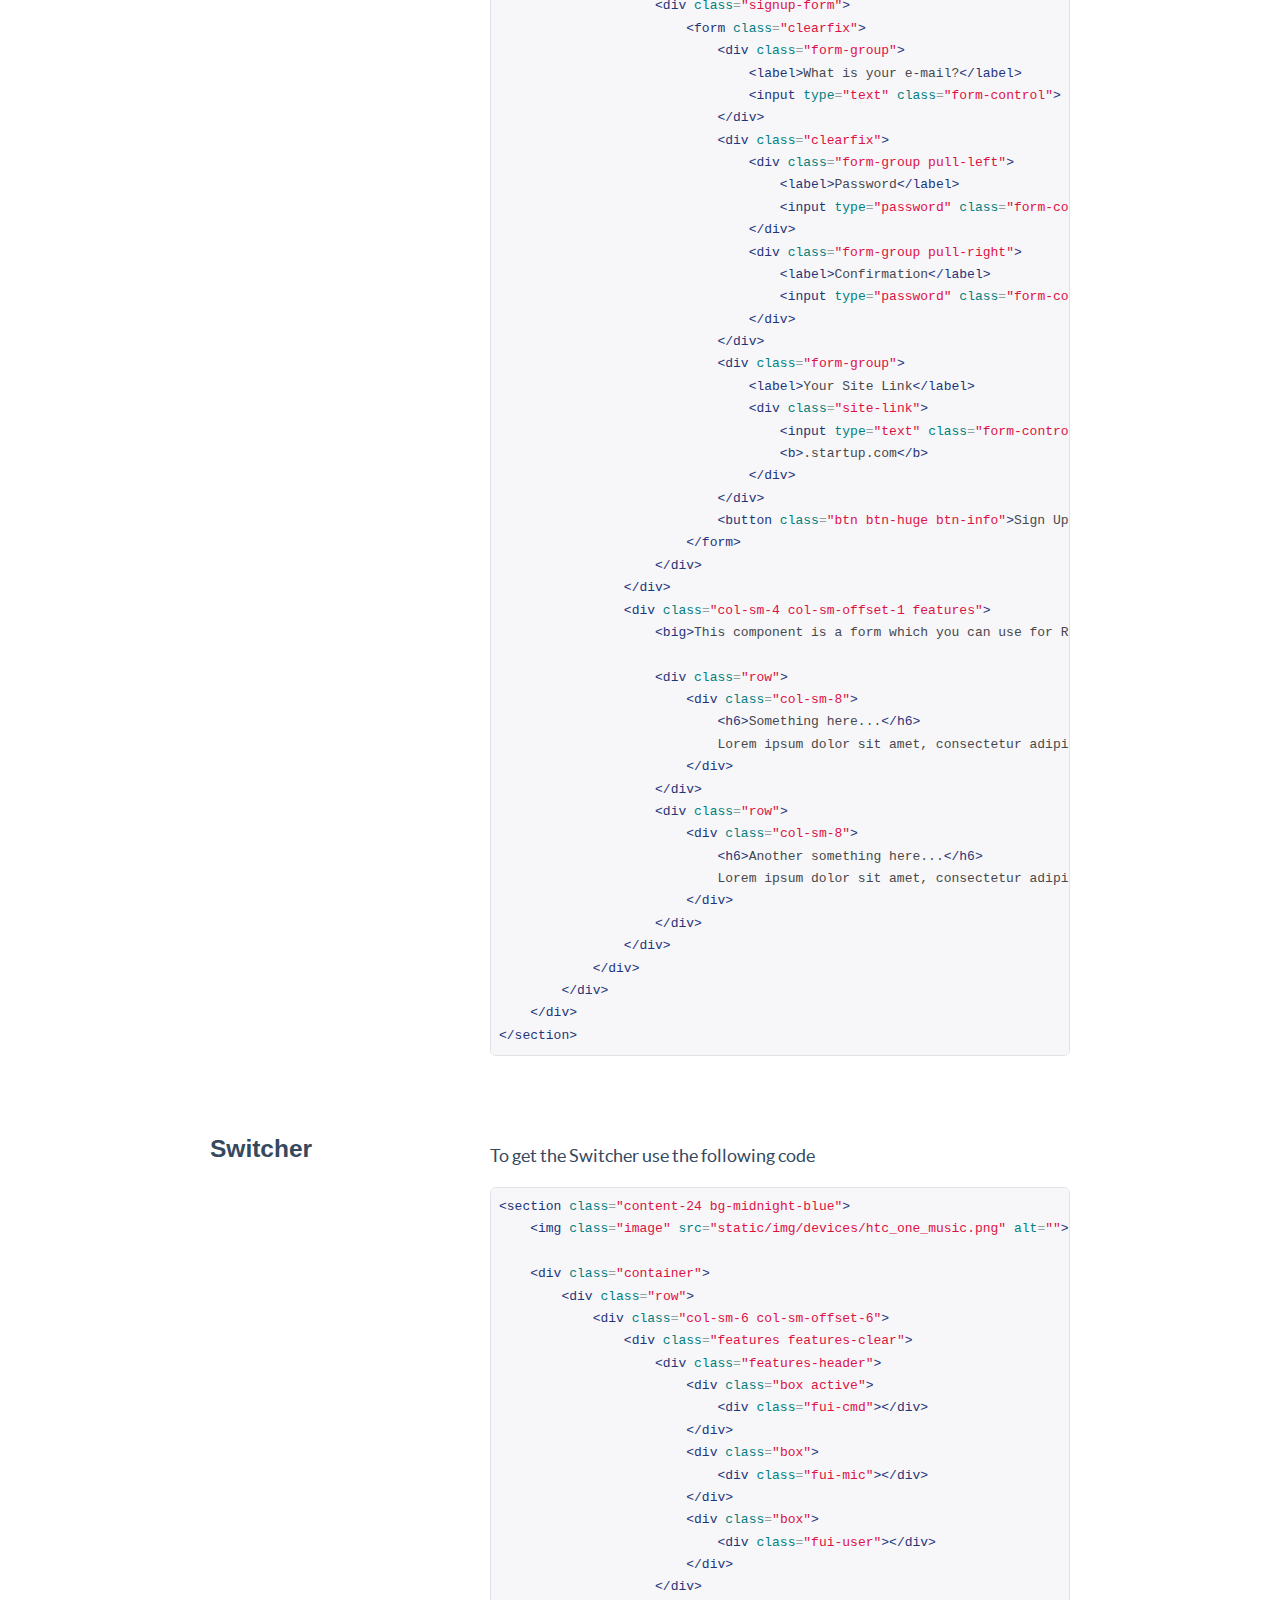
==== commit 3b02058a: "Selector" ====
--- a/documentation/components.html
+++ b/documentation/components.html
@@ -244,7 +244,7 @@
                 
             
                <pre class="prettyprint">
-&lt;section class=&quot;content-30&quot;&gt;
+&lt;section class=&quot;selector&quot;&gt;
     &lt;div class=&quot;container&quot;&gt;
         &lt;div class=&quot;row features&quot;&gt;
             &lt;div class=&quot;col-sm-3 box-1&quot;&gt;
@@ -800,7 +800,7 @@
                   To get a Feature List use the following code
                </p>
                <pre class="prettyprint">
-&lt;section class=&quot;content-5&quot;&gt;
+&lt;section class=&quot;features-list&quot;&gt;
     &lt;div class=&quot;container&quot;&gt;
         &lt;div class=&quot;row&quot;&gt;
             &lt;div class=&quot;col-sm-10 col-sm-offset-1&quot;&gt;
@@ -978,7 +978,7 @@
                   To insert a banner use the following code
                </p>
                <pre class="prettyprint">
-&lt;section class=&quot;content-36&quot;&gt; 
+&lt;section class=&quot;banner&quot;&gt; 
 &lt;div class=&quot;container&quot;&gt; 
 &lt;h2&gt;This is a great looking banner. Use this to broadcast any message you'd like&lt;/h2&gt; 
 &lt;a class=&quot;btn btn-success&quot; href=&quot;#&quot;&gt;Click Me&lt;/a&gt; 
